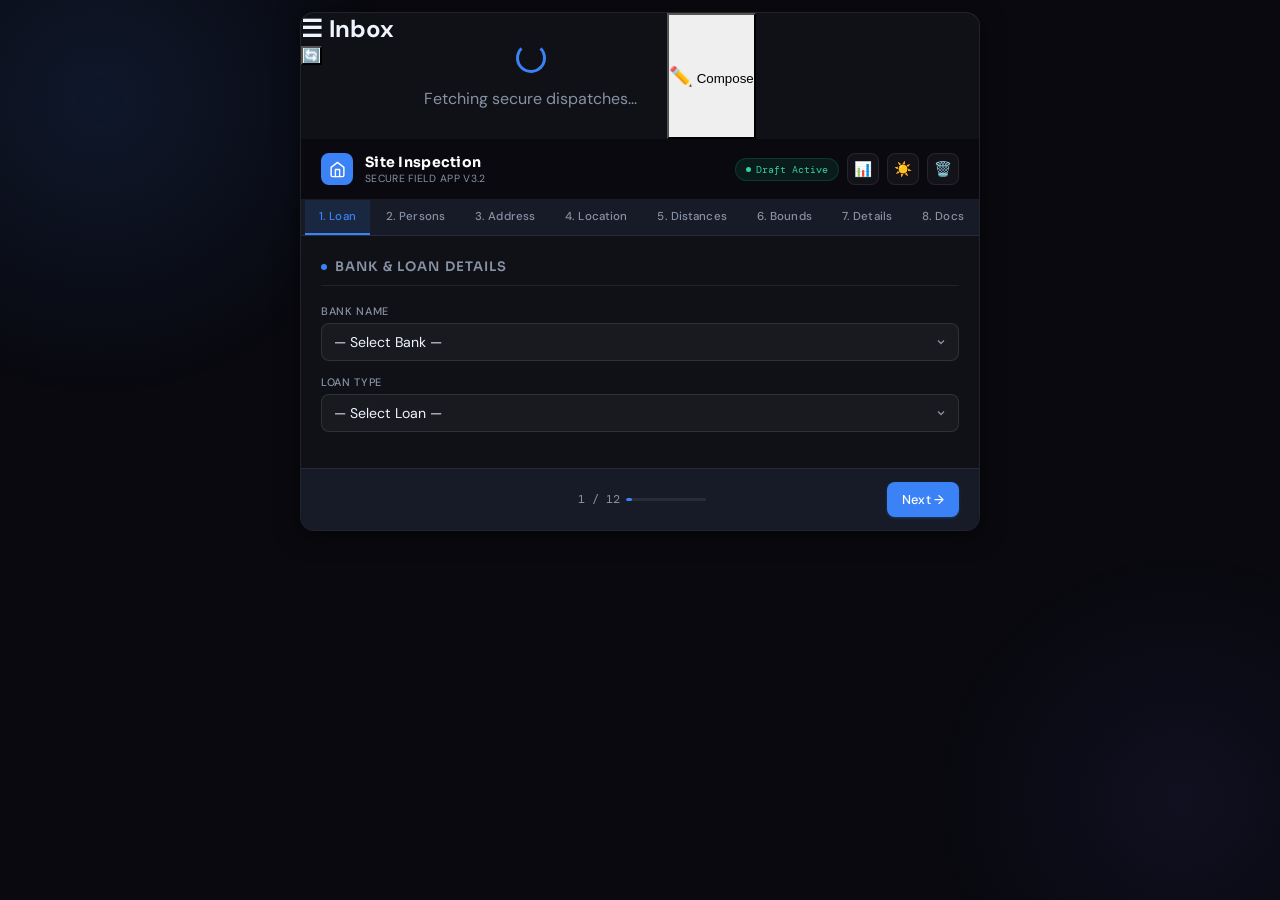
==== index.html @ 4401c741 "Merge pull request #3 from abi8887-pixel/abi8887-pixel-patch-3 Modify GPS input and enhance offline " ====
<!DOCTYPE html>
<html lang="en" data-theme="dark">

<head>
    <meta charset="UTF-8">
    <meta name="viewport" content="width=device-width, initial-scale=1.0">
    <title>SIF · Site Inspection Field App</title>
    <link
        href="https://fonts.googleapis.com/css2?family=DM+Sans:ital,opsz,wght@0,9..40,300;0,9..40,400;0,9..40,500;0,9..40,600;1,9..40,400&family=DM+Mono:wght@400;500&family=Sora:wght@600;700&display=swap"
        rel="stylesheet">
    <link rel="stylesheet" href="https://unpkg.com/leaflet@1.9.4/dist/leaflet.css" />
    <style>
        :root {
            --primary: #3b82f6;
            --primary-glow: rgba(59, 130, 246, 0.18);
            --success: #10b981;
            --danger: #ef4444;
            --warn: #f59e0b;
            --radius: 14px;
            --radius-sm: 8px;
            --transition: 0.22s cubic-bezier(.4, 0, .2, 1);
        }

        [data-theme="dark"] {
            --bg: #09090f;
            --surface: #0f1117;
            --surface-2: #161b27;
            --surface-3: rgba(255, 255, 255, 0.04);
            --border: rgba(255, 255, 255, 0.08);
            --border-focus: rgba(59, 130, 246, 0.6);
            --text: #f0f4ff;
            --text-2: #8892a4;
            --text-3: #4a5568;
            --card-shadow: 0 4px 24px rgba(0, 0, 0, 0.5);
            --nav-active-bg: rgba(59, 130, 246, 0.12);
            --input-bg: rgba(255, 255, 255, 0.04);
            --input-border: rgba(255, 255, 255, 0.1);
            --glow-1: rgba(59, 130, 246, 0.12);
            --glow-2: rgba(99, 102, 241, 0.08);
            --logo-color: #fff;
            --header-bg: rgba(9, 9, 15, 0.9);
        }

        [data-theme="light"] {
            --bg: #f5f6fa;
            --surface: #ffffff;
            --surface-2: #f0f2f8;
            --surface-3: rgba(0, 0, 0, 0.025);
            --border: rgba(0, 0, 0, 0.08);
            --border-focus: rgba(59, 130, 246, 0.5);
            --text: #111827;
            --text-2: #6b7280;
            --text-3: #9ca3af;
            --card-shadow: 0 4px 24px rgba(0, 0, 0, 0.08);
            --nav-active-bg: rgba(59, 130, 246, 0.08);
            --input-bg: #ffffff;
            --input-border: rgba(0, 0, 0, 0.12);
            --glow-1: rgba(59, 130, 246, 0.06);
            --glow-2: rgba(99, 102, 241, 0.04);
            --logo-color: #111827;
            --header-bg: rgba(245, 246, 250, 0.9);
        }

        *,
        *::before,
        *::after {
            box-sizing: border-box;
            margin: 0;
            padding: 0;
        }

        /* ── COMPATIBILITY FIX: Force standard appearance globally for buttons/inputs ── */
        input,
        select,
        textarea,
        button,
        .btn {
            appearance: none !important;
            -webkit-appearance: none !important;
            -moz-appearance: none !important;
            background-clip: padding-box;
        }

        body {
            font-family: 'DM Sans', sans-serif;
            background: var(--bg);
            color: var(--text);
            min-height: 100vh;
            padding: 12px 16px 32px;
            overflow-x: hidden;
            transition: background var(--transition), color var(--transition);
            -webkit-font-smoothing: antialiased;
        }

        /* Background ambiance */
        body::before,
        body::after {
            content: '';
            position: fixed;
            border-radius: 50%;
            pointer-events: none;
            z-index: 0;
            transition: var(--transition);
        }

        body::before {
            width: 600px;
            height: 600px;
            background: radial-gradient(circle, var(--glow-1), transparent 70%);
            top: -200px;
            left: -200px;
        }

        body::after {
            width: 500px;
            height: 500px;
            background: radial-gradient(circle, var(--glow-2), transparent 70%);
            bottom: -150px;
            right: -150px;
        }

        .wrapper {
            max-width: 680px;
            margin: 0 auto;
            position: relative;
            z-index: 1;
        }

        /* ── CARD ─────────────────────────────────────────────────────────────── */
        .card {
            background: var(--surface);
            border: 1px solid var(--border);
            border-radius: var(--radius);
            box-shadow: var(--card-shadow);
            overflow: hidden;
        }

        /* ── HEADER ───────────────────────────────────────────────────────────── */
        header {
            padding: 14px 20px;
            display: flex;
            justify-content: space-between;
            align-items: center;
            border-bottom: 1px solid var(--border);
            background: var(--header-bg);
            backdrop-filter: blur(20px);
            position: sticky;
            top: 0;
            z-index: 50;
        }

        .header-left {
            display: flex;
            align-items: center;
            gap: 12px;
        }

        .logo-mark {
            width: 32px;
            height: 32px;
            background: var(--primary);
            border-radius: 8px;
            display: flex;
            align-items: center;
            justify-content: center;
            flex-shrink: 0;
        }

        .logo-mark svg {
            width: 17px;
            height: 17px;
            fill: none;
            stroke: #fff;
            stroke-width: 2;
            stroke-linecap: round;
            stroke-linejoin: round;
        }

        .app-title {
            font-family: 'Sora', sans-serif;
            font-size: 0.88rem;
            font-weight: 700;
            letter-spacing: 0.02em;
            color: var(--logo-color);
        }

        .app-subtitle {
            font-size: 0.65rem;
            color: var(--text-2);
            font-weight: 400;
            margin-top: 1px;
            letter-spacing: 0.03em;
            text-transform: uppercase;
        }

        .header-right {
            display: flex;
            align-items: center;
            gap: 8px;
        }

        .icon-btn {
            background: var(--surface-3);
            border: 1px solid var(--border);
            color: var(--text-2);
            width: 32px;
            height: 32px;
            border-radius: 8px;
            display: flex;
            align-items: center;
            justify-content: center;
            cursor: pointer;
            transition: var(--transition);
            font-size: 0.9rem;
            padding: 0;
            flex-shrink: 0;
        }

        .icon-btn:hover {
            background: var(--surface-2);
            color: var(--text);
            border-color: var(--border-focus);
        }

        .icon-btn.danger:hover {
            background: rgba(239, 68, 68, 0.12);
            color: var(--danger);
            border-color: rgba(239, 68, 68, 0.3);
        }

        .status-chip {
            font-family: 'DM Mono', monospace;
            font-size: 0.65rem;
            background: rgba(16, 185, 129, 0.1);
            color: #34d399;
            border: 1px solid rgba(16, 185, 129, 0.2);
            padding: 4px 10px;
            border-radius: 20px;
            cursor: pointer;
            white-space: nowrap;
            display: flex;
            align-items: center;
            gap: 5px;
            transition: var(--transition);
        }

        .status-chip::before {
            content: '';
            width: 5px;
            height: 5px;
            background: #34d399;
            border-radius: 50%;
            animation: pulse 2s infinite;
        }

        @keyframes pulse {

            0%,
            100% {
                opacity: 1;
            }

            50% {
                opacity: 0.4;
            }
        }

        /* ── STEP NAV ─────────────────────────────────────────────────────────── */
        .steps-nav {
            display: flex;
            overflow-x: auto;
            scrollbar-width: none;
            padding: 0 4px;
            background: var(--surface-2);
            border-bottom: 1px solid var(--border);
            gap: 2px;
        }

        .steps-nav::-webkit-scrollbar {
            display: none;
        }

        .step-btn {
            flex: none;
            padding: 9px 14px;
            font-size: 0.72rem;
            font-family: 'DM Sans', sans-serif;
            font-weight: 500;
            background: none;
            border: none;
            border-bottom: 2px solid transparent;
            color: var(--text-2);
            cursor: pointer;
            transition: var(--transition);
            white-space: nowrap;
            letter-spacing: 0.01em;
            position: relative;
        }

        .step-btn:hover {
            color: var(--text);
            background: var(--surface-3);
        }

        .step-btn.active {
            color: var(--primary);
            border-bottom-color: var(--primary);
            background: var(--nav-active-bg);
        }

        .step-btn.done {
            color: var(--success);
        }

        .step-btn.done::after {
            content: '✓';
            font-size: 0.6rem;
            margin-left: 4px;
            opacity: 0.7;
        }

        /* ── FORM BODY ────────────────────────────────────────────────────────── */
        .form-body {
            padding: 22px 20px;
        }

        .section {
            display: none;
            animation: slideIn 0.25s ease;
        }

        .section.active {
            display: block;
        }

        @keyframes slideIn {
            from {
                opacity: 0;
                transform: translateY(6px);
            }

            to {
                opacity: 1;
                transform: translateY(0);
            }
        }

        /* ── SECTION HEADING ──────────────────────────────────────────────────── */
        .section-head {
            display: flex;
            justify-content: space-between;
            align-items: center;
            margin-bottom: 18px;
            padding-bottom: 10px;
            border-bottom: 1px solid var(--border);
        }

        .section-head h2 {
            font-family: 'Sora', sans-serif;
            font-size: 0.82rem;
            font-weight: 600;
            color: var(--text-2);
            text-transform: uppercase;
            letter-spacing: 0.08em;
        }

        .section-head h2 span {
            display: inline-block;
            width: 6px;
            height: 6px;
            background: var(--primary);
            border-radius: 50%;
            margin-right: 8px;
            vertical-align: middle;
            position: relative;
            top: -1px;
        }

        /* ── FIELDS ───────────────────────────────────────────────────────────── */
        .field {
            margin-bottom: 14px;
            position: relative;
        }

        .field label {
            display: flex;
            justify-content: space-between;
            align-items: center;
            font-size: 0.68rem;
            font-weight: 500;
            color: var(--text-2);
            margin-bottom: 5px;
            text-transform: uppercase;
            letter-spacing: 0.06em;
        }

        .field input,
        .field select,
        .field textarea {
            width: 100%;
            padding: 9px 12px;
            border: 1px solid var(--input-border);
            border-radius: var(--radius-sm);
            font-size: 0.88rem;
            font-family: 'DM Sans', sans-serif;
            color: var(--text);
            color-scheme: dark light;
            background: var(--input-bg);
            transition: var(--transition);
        }

        .field input::placeholder,
        .field textarea::placeholder {
            color: var(--text-3);
        }

        .field input:focus,
        .field select:focus,
        .field textarea:focus {
            outline: none;
            border-color: var(--primary);
            box-shadow: 0 0 0 3px var(--primary-glow);
            background: var(--input-bg);
        }

        .field select {
            background-image: url("data:image/svg+xml,%3Csvg xmlns='http://www.w3.org/2000/svg' width='12' height='12' viewBox='0 0 24 24' fill='none' stroke='%238892a4' stroke-width='2.5'%3E%3Cpath d='M6 9l6 6 6-6'/%3E%3C/svg%3E");
            background-repeat: no-repeat;
            background-position: right 11px center;
            padding-right: 32px;
            cursor: pointer;
        }

        .field select option {
            background: var(--surface);
            color: var(--text);
        }

        .field textarea {
            min-height: 85px;
            resize: vertical;
            line-height: 1.5;
        }

        .grid-2 {
            display: grid;
            grid-template-columns: 1fr 1fr;
            gap: 12px;
        }

        .flex-input {
            display: flex;
            gap: 8px;
        }

        /* ── BUTTONS ──────────────────────────────────────────────────────────── */
        .btn {
            display: inline-flex;
            align-items: center;
            justify-content: center;
            gap: 6px;
            padding: 9px 15px;
            font-size: 0.8rem;
            font-family: 'DM Sans', sans-serif;
            font-weight: 500;
            border: none;
            border-radius: var(--radius-sm);
            cursor: pointer;
            transition: var(--transition);
            letter-spacing: 0.01em;
            white-space: nowrap;
        }

        .btn:disabled {
            opacity: 0.5;
            cursor: not-allowed;
        }

        .btn-primary {
            background: var(--primary);
            color: #fff;
            box-shadow: 0 1px 3px rgba(59, 130, 246, 0.3);
        }

        .btn-primary:hover:not(:disabled) {
            background: #2563eb;
            transform: translateY(-1px);
            box-shadow: 0 4px 12px rgba(59, 130, 246, 0.35);
        }

        .btn-secondary {
            background: var(--surface-3);
            color: var(--text-2);
            border: 1px solid var(--border);
        }

        .btn-secondary:hover:not(:disabled) {
            background: var(--surface-2);
            color: var(--text);
        }

        .btn-warn {
            background: rgba(245, 158, 11, 0.12);
            color: #d97706;
            border: 1px solid rgba(245, 158, 11, 0.25);
        }

        .btn-warn:hover:not(:disabled) {
            background: rgba(245, 158, 11, 0.2);
        }

        .btn-mic {
            background: rgba(16, 185, 129, 0.1);
            color: #10b981;
            border: 1px solid rgba(16, 185, 129, 0.25);
            padding: 3px 9px;
            border-radius: 5px;
            font-size: 0.75rem;
            cursor: pointer;
            transition: var(--transition);
            font-family: 'DM Sans', sans-serif;
            font-weight: 500;
        }

        .btn-mic:hover {
            background: rgba(16, 185, 129, 0.18);
        }

        .btn-sm {
            padding: 5px 10px;
            font-size: 0.73rem;
        }

        /* ── AUTOCOMPLETE ─────────────────────────────────────────────────────── */
        .ac-wrap {
            position: relative;
        }

        .ac-dd {
            position: absolute;
            top: calc(100% + 3px);
            left: 0;
            right: 0;
            z-index: 100;
            display: none;
            background: var(--surface);
            border: 1px solid var(--primary);
            border-radius: var(--radius-sm);
            max-height: 200px;
            overflow-y: auto;
            box-shadow: 0 8px 24px rgba(0, 0, 0, 0.3);
        }

        .ac-dd.open {
            display: block;
        }

        .ac-item {
            padding: 9px 12px;
            font-size: 0.84rem;
            cursor: pointer;
            border-bottom: 1px solid var(--border);
            color: var(--text);
            transition: var(--transition);
        }

        .ac-item:last-child {
            border-bottom: none;
        }

        .ac-item:hover {
            background: var(--nav-active-bg);
            color: var(--primary);
        }

        /* ── BOUNDARY TABLE ───────────────────────────────────────────────────── */
        .dir-table {
            width: 100%;
            border-collapse: collapse;
            margin-bottom: 16px;
            border-radius: var(--radius-sm);
            overflow: hidden;
            border: 1px solid var(--border);
        }

        .dir-table th {
            background: var(--surface-2);
            color: var(--text-2);
            font-size: 0.65rem;
            padding: 7px 10px;
            text-align: left;
            text-transform: uppercase;
            letter-spacing: 0.06em;
            font-weight: 600;
            border-bottom: 1px solid var(--border);
        }

        .dir-table td {
            border-bottom: 1px solid var(--border);
        }

        .dir-table tr:last-child td {
            border-bottom: none;
        }

        .dir-table td:first-child {
            width: 44px;
            text-align: center;
            font-family: 'DM Mono', monospace;
            font-size: 0.75rem;
            font-weight: 500;
            color: var(--primary);
            background: var(--surface-2);
            border-right: 1px solid var(--border);
            padding: 8px 4px;
        }

        .dir-table input {
            width: 100%;
            border: none;
            background: transparent;
            color: var(--text);
            padding: 9px 12px;
            font-family: 'DM Sans', sans-serif;
            font-size: 0.87rem;
        }

        .dir-table input:focus {
            outline: none;
            background: var(--primary-glow);
        }

        /* ── REPORT OUTPUT ────────────────────────────────────────────────────── */
        .report-box {
            font-family: 'DM Mono', monospace;
            font-size: 0.73rem;
            min-height: 400px;
            background: var(--surface-2);
            border: 1px solid var(--border);
            border-radius: var(--radius-sm);
            padding: 14px;
            color: var(--text);
            resize: vertical;
            line-height: 1.7;
            width: 100%;
        }

        /* ── STATUS BOX ───────────────────────────────────────────────────────── */
        .status-box {
            background: var(--surface-2);
            border: 1px solid var(--border);
            border-radius: var(--radius-sm);
            padding: 14px;
            font-size: 0.82rem;
            margin-top: 14px;
            display: none;
            line-height: 1.6;
        }

        /* ── INFO BLOCK ───────────────────────────────────────────────────────── */
        .info-block {
            background: var(--surface-2);
            border: 1px solid var(--border);
            border-radius: var(--radius-sm);
            padding: 12px 16px;
            margin-bottom: 16px;
            font-size: 0.82rem;
            line-height: 1.5;
        }

        .file-no-display {
            background: var(--surface-2);
            border: 1px solid var(--primary);
            border-left-width: 3px;
            border-radius: var(--radius-sm);
            padding: 12px 16px;
            margin-bottom: 18px;
        }

        .file-no-display .label {
            font-size: 0.62rem;
            text-transform: uppercase;
            letter-spacing: 0.08em;
            color: var(--text-2);
            margin-bottom: 4px;
        }

        .file-no-display .value {
            font-family: 'DM Mono', monospace;
            font-size: 1.05rem;
            font-weight: 500;
            color: var(--primary);
        }

        /* ── OFFLINE QUEUE ────────────────────────────────────────────────────── */
        .offline-queue {
            margin-top: 18px;
            padding: 14px 16px;
            background: rgba(245, 158, 11, 0.06);
            border: 1px solid rgba(245, 158, 11, 0.25);
            border-radius: var(--radius-sm);
        }

        /* ── ROUTE HINT ───────────────────────────────────────────────────────── */
        .route-hint {
            font-size: 0.63rem;
            color: var(--text-2);
            margin-top: 4px;
        }

        /* ── FOOTER NAV ───────────────────────────────────────────────────────── */
        .step-footer {
            display: flex;
            justify-content: space-between;
            align-items: center;
            padding: 12px 20px;
            border-top: 1px solid var(--border);
            background: var(--surface-2);
        }

        .step-counter {
            font-size: 0.72rem;
            color: var(--text-2);
            font-family: 'DM Mono', monospace;
            display: flex;
            align-items: center;
            gap: 6px;
        }

        .step-counter .bar {
            width: 80px;
            height: 3px;
            background: var(--border);
            border-radius: 2px;
            overflow: hidden;
        }

        .step-counter .bar-fill {
            height: 100%;
            background: var(--primary);
            border-radius: 2px;
            transition: width 0.3s ease;
        }

        /* ── TOAST ────────────────────────────────────────────────────────────── */
        .toast {
            position: fixed;
            bottom: 20px;
            right: 20px;
            background: var(--surface);
            border: 1px solid var(--border);
            color: var(--text);
            padding: 10px 16px;
            border-radius: 10px;
            font-size: 0.8rem;
            opacity: 0;
            transform: translateY(8px);
            transition: 0.28s cubic-bezier(.4, 0, .2, 1);
            z-index: 9999;
            box-shadow: 0 8px 24px rgba(0, 0, 0, 0.25);
            max-width: 280px;
            pointer-events: none;
            display: flex;
            align-items: center;
            gap: 8px;
        }

        .toast.show {
            opacity: 1;
            transform: translateY(0);
        }

        /* ── SPINNER ──────────────────────────────────────────────────────────── */
        .spinner {
            display: inline-block;
            width: 11px;
            height: 11px;
            border: 2px solid rgba(255, 255, 255, 0.3);
            border-top-color: #fff;
            border-radius: 50%;
            animation: spin 0.65s linear infinite;
        }

        @keyframes spin {
            to {
                transform: rotate(360deg);
            }
        }

        /* ── MAP ──────────────────────────────────────────────────────────────── */
        #mapPreview {
            height: 200px;
            border-radius: var(--radius-sm);
            margin-top: 10px;
            border: 1px solid var(--border);
            overflow: hidden;
            background: var(--surface-2);
        }

        /* ── DIVIDER ──────────────────────────────────────────────────────────── */
        .divider {
            border: none;
            border-top: 1px solid var(--border);
            margin: 18px 0;
        }

        /* ── REPORT ACTIONS ───────────────────────────────────────────────────── */
        .report-actions {
            display: flex;
            gap: 8px;
            margin-bottom: 12px;
            flex-wrap: wrap;
        }

        /* Leaflet override for dark */
        [data-theme="dark"] .leaflet-tile {
            filter: brightness(0.85) contrast(1.05);
        }

        /* ── PHOTO GALLERY GRID ──────────────────────────────────────────────────── */
        .photo-grid {
            display: grid;
            grid-template-columns: 1fr 1fr;
            gap: 10px;
            margin-top: 10px;
        }

        .photo-tile {
            position: relative;
            border-radius: var(--radius-sm);
            border: 1px solid var(--border);
            overflow: hidden;
            background: var(--surface-2);
            display: flex;
            flex-direction: column;
            cursor: pointer;
            transition: var(--transition);
        }

        .photo-tile:hover {
            border-color: var(--primary);
            box-shadow: 0 2px 12px rgba(59, 130, 246, 0.2);
        }

        .photo-tile .thumb {
            width: 100%;
            height: 120px;
            object-fit: cover;
            display: block;
        }

        .photo-tile .tile-footer {
            padding: 6px 8px;
            display: flex;
            align-items: center;
            justify-content: space-between;
            background: var(--surface);
            border-top: 1px solid var(--border);
            gap: 4px;
        }

        .photo-tile .tile-label {
            font-size: 0.6rem;
            color: var(--primary);
            font-weight: 700;
            text-transform: uppercase;
            overflow: hidden;
            text-overflow: ellipsis;
            white-space: nowrap;
            flex: 1;
        }

        .photo-tile .tile-btns {
            display: flex;
            gap: 3px;
            flex-shrink: 0;
        }

        .tile-btn {
            background: var(--surface-3);
            border: 1px solid var(--border);
            border-radius: 5px;
            color: var(--text-2);
            font-size: 0.65rem;
            padding: 3px 6px;
            cursor: pointer;
            transition: var(--transition);
            white-space: nowrap;
        }

        .tile-btn:hover {
            background: var(--surface-2);
            color: var(--text);
        }

        .tile-btn.danger:hover {
            background: rgba(239, 68, 68, 0.12);
            color: var(--danger);
            border-color: rgba(239, 68, 68, 0.3);
        }

        /* verified stamp overlay on thumb */
        .photo-tile .verify-stamp {
            position: absolute;
            top: 6px;
            left: 6px;
            background: rgba(16, 185, 129, 0.85);
            color: #fff;
            font-size: 0.55rem;
            font-weight: 700;
            padding: 2px 6px;
            border-radius: 4px;
            letter-spacing: 0.04em;
            text-transform: uppercase;
            pointer-events: none;
        }

        .photo-tile .no-gps-stamp {
            background: rgba(239, 68, 68, 0.85);
        }

        /* ── LIGHTBOX ────────────────────────────────────────────────────────────── */
        #photoLightbox {
            position: fixed;
            inset: 0;
            z-index: 500;
            background: rgba(0, 0, 0, 0.92);
            display: flex;
            flex-direction: column;
            align-items: center;
            justify-content: flex-start;
            opacity: 0;
            pointer-events: none;
            transition: opacity 0.22s ease;
            padding: 0;
        }

        #photoLightbox.open {
            opacity: 1;
            pointer-events: all;
        }

        .lb-topbar {
            width: 100%;
            display: flex;
            justify-content: space-between;
            align-items: center;
            padding: 12px 16px;
            background: rgba(0, 0, 0, 0.6);
            flex-shrink: 0;
        }

        .lb-label {
            font-family: 'Sora', sans-serif;
            font-size: 0.85rem;
            font-weight: 600;
            color: #fff;
        }

        .lb-counter {
            font-family: 'DM Mono', monospace;
            font-size: 0.7rem;
            color: rgba(255, 255, 255, 0.5);
        }

        .lb-img-wrap {
            flex: 1;
            width: 100%;
            display: flex;
            align-items: center;
            justify-content: center;
            overflow: hidden;
            position: relative;
        }

        #lbImage {
            max-width: 100%;
            max-height: 100%;
            object-fit: contain;
            display: block;
            user-select: none;
        }

        /* nav arrows */
        .lb-arrow {
            position: absolute;
            top: 50%;
            transform: translateY(-50%);
            background: rgba(255, 255, 255, 0.1);
            border: 1px solid rgba(255, 255, 255, 0.15);
            color: #fff;
            width: 38px;
            height: 38px;
            border-radius: 50%;
            display: flex;
            align-items: center;
            justify-content: center;
            cursor: pointer;
            font-size: 1rem;
            transition: var(--transition);
            z-index: 10;
        }

        .lb-arrow:hover {
            background: rgba(255, 255, 255, 0.2);
        }

        .lb-arrow.left {
            left: 10px;
        }

        .lb-arrow.right {
            right: 10px;
        }

        /* verification info panel */
        .lb-verify-panel {
            width: 100%;
            background: rgba(0, 0, 0, 0.75);
            border-top: 1px solid rgba(255, 255, 255, 0.1);
            padding: 10px 16px;
            flex-shrink: 0;
        }

        .lb-verify-row {
            display: flex;
            align-items: center;
            gap: 8px;
            margin-bottom: 5px;
        }

        .lb-verify-row:last-child {
            margin-bottom: 0;
        }

        .lb-verify-icon {
            font-size: 0.75rem;
            flex-shrink: 0;
            width: 16px;
            text-align: center;
        }

        .lb-verify-text {
            font-family: 'DM Mono', monospace;
            font-size: 0.68rem;
            color: rgba(255, 255, 255, 0.75);
            line-height: 1.4;
        }

        .lb-verify-ok {
            color: #34d399;
        }

        .lb-verify-fail {
            color: #f87171;
        }

        .lb-actions {
            width: 100%;
            display: flex;
            gap: 8px;
            padding: 10px 16px 14px;
            background: rgba(0, 0, 0, 0.6);
            flex-shrink: 0;
        }

        .lb-btn {
            flex: 1;
            padding: 9px 12px;
            border-radius: var(--radius-sm);
            font-size: 0.78rem;
            font-family: 'DM Sans', sans-serif;
            font-weight: 500;
            border: none;
            cursor: pointer;
            transition: var(--transition);
        }

        .lb-btn-retake {
            background: var(--primary);
            color: #fff;
        }

        .lb-btn-retake:hover {
            background: #2563eb;
        }

        .lb-btn-rename {
            background: rgba(255, 255, 255, 0.1);
            color: #fff;
            border: 1px solid rgba(255, 255, 255, 0.15);
        }

        .lb-btn-rename:hover {
            background: rgba(255, 255, 255, 0.18);
        }

        .lb-btn-delete {
            background: rgba(239, 68, 68, 0.15);
            color: #f87171;
            border: 1px solid rgba(239, 68, 68, 0.3);
        }

        .lb-btn-delete:hover {
            background: rgba(239, 68, 68, 0.25);
        }

        /* ── DASHBOARD OVERLAY ──────────────────────────────────────────────────── */
        #dashboardOverlay {
            position: fixed;
            inset: 0;
            z-index: 200;
            display: flex;
            flex-direction: column;
            background: var(--bg);
            transform: translateX(100%);
            transition: transform 0.32s cubic-bezier(.4, 0, .2, 1);
            overflow: hidden;
        }

        #dashboardOverlay.open {
            transform: translateX(0);
        }

        .dash-header {
            display: flex;
            justify-content: space-between;
            align-items: center;
            padding: 14px 18px;
            background: var(--header-bg);
            backdrop-filter: blur(20px);
            border-bottom: 1px solid var(--border);
            flex-shrink: 0;
        }

        .dash-header-left {
            display: flex;
            align-items: center;
            gap: 10px;
        }

        .dash-title {
            font-family: 'Sora', sans-serif;
            font-size: 0.92rem;
            font-weight: 700;
            color: var(--text);
        }

        .dash-subtitle {
            font-size: 0.63rem;
            color: var(--text-2);
            margin-top: 1px;
            text-transform: uppercase;
            letter-spacing: 0.05em;
        }

        .dash-stats {
            display: grid;
            grid-template-columns: repeat(3, 1fr);
            gap: 10px;
            padding: 14px 18px;
            background: var(--surface);
            border-bottom: 1px solid var(--border);
            flex-shrink: 0;
        }

        .stat-box {
            background: var(--surface-2);
            border: 1px solid var(--border);
            border-radius: 10px;
            padding: 10px 12px;
            text-align: center;
        }

        .stat-box .val {
            font-family: 'Sora', sans-serif;
            font-size: 1.4rem;
            font-weight: 700;
            color: var(--primary);
            line-height: 1;
        }

        .stat-box .lbl {
            font-size: 0.6rem;
            color: var(--text-2);
            text-transform: uppercase;
            letter-spacing: 0.06em;
            margin-top: 3px;
        }

        .dash-toolbar {
            display: flex;
            align-items: center;
            gap: 8px;
            padding: 10px 18px;
            border-bottom: 1px solid var(--border);
            background: var(--surface);
            flex-shrink: 0;
        }

        .dash-search {
            flex: 1;
            padding: 7px 12px;
            background: var(--input-bg);
            border: 1px solid var(--input-border);
            border-radius: var(--radius-sm);
            color: var(--text);
            font-family: 'DM Sans', sans-serif;
            font-size: 0.82rem;
        }

        .dash-search:focus {
            outline: none;
            border-color: var(--primary);
            box-shadow: 0 0 0 3px var(--primary-glow);
        }

        .dash-body {
            flex: 1;
            overflow-y: auto;
            padding: 14px 18px 24px;
            -webkit-overflow-scrolling: touch;
        }

        .dash-empty {
            text-align: center;
            padding: 60px 20px;
            color: var(--text-2);
        }

        .dash-empty .icon {
            font-size: 3rem;
            margin-bottom: 12px;
            opacity: 0.4;
        }

        .dash-empty p {
            font-size: 0.85rem;
            line-height: 1.6;
        }

        /* ── REPORT CARD ──────────────────────────────────────────────────────────── */
        .report-card {
            background: var(--surface);
            border: 1px solid var(--border);
            border-radius: var(--radius);
            margin-bottom: 12px;
            overflow: hidden;
            transition: var(--transition);
        }

        .report-card:hover {
            border-color: rgba(59, 130, 246, 0.3);
            box-shadow: 0 4px 16px rgba(0, 0, 0, 0.15);
        }

        .report-card.expiring-soon {
            border-color: rgba(245, 158, 11, 0.4);
        }

        .report-card.synced {
            border-color: rgba(16, 185, 129, 0.3);
        }

        .rc-header {
            display: flex;
            justify-content: space-between;
            align-items: flex-start;
            padding: 12px 14px 10px;
            cursor: pointer;
            user-select: none;
        }

        .rc-meta {
            flex: 1;
            min-width: 0;
        }

        .rc-fileno {
            font-family: 'DM Mono', monospace;
            font-size: 0.7rem;
            color: var(--primary);
            font-weight: 500;
            margin-bottom: 3px;
        }

        .rc-name {
            font-size: 0.9rem;
            font-weight: 600;
            color: var(--text);
            white-space: nowrap;
            overflow: hidden;
            text-overflow: ellipsis;
        }

        .rc-bank {
            font-size: 0.7rem;
            color: var(--text-2);
            margin-top: 2px;
        }

        .rc-badges {
            display: flex;
            flex-direction: column;
            align-items: flex-end;
            gap: 5px;
            flex-shrink: 0;
            margin-left: 10px;
        }

        .badge {
            font-size: 0.58rem;
            font-weight: 600;
            padding: 3px 8px;
            border-radius: 20px;
            white-space: nowrap;
            text-transform: uppercase;
            letter-spacing: 0.05em;
        }

        .badge-synced {
            background: rgba(16, 185, 129, 0.12);
            color: #34d399;
            border: 1px solid rgba(16, 185, 129, 0.25);
        }

        .badge-local {
            background: rgba(245, 158, 11, 0.12);
            color: #fbbf24;
            border: 1px solid rgba(245, 158, 11, 0.25);
        }

        .badge-expiring {
            background: rgba(239, 68, 68, 0.12);
            color: #f87171;
            border: 1px solid rgba(239, 68, 68, 0.25);
        }

        .badge-expire-ok {
            background: rgba(99, 102, 241, 0.1);
            color: #a5b4fc;
            border: 1px solid rgba(99, 102, 241, 0.2);
        }

        /* photo strip */
        .rc-photos {
            display: flex;
            gap: 6px;
            padding: 0 14px 12px;
            overflow-x: auto;
            scrollbar-width: none;
        }

        .rc-photos::-webkit-scrollbar {
            display: none;
        }

        .rc-photos img {
            width: 70px;
            height: 52px;
            object-fit: cover;
            border-radius: 6px;
            border: 1px solid var(--border);
            flex-shrink: 0;
        }

        .rc-photo-count {
            width: 70px;
            height: 52px;
            background: var(--surface-2);
            border: 1px solid var(--border);
            border-radius: 6px;
            display: flex;
            align-items: center;
            justify-content: center;
            font-size: 0.68rem;
            color: var(--text-2);
            flex-shrink: 0;
            cursor: default;
        }

        /* expiry bar */
        .rc-expiry-bar {
            padding: 0 14px 12px;
        }

        .expiry-track {
            height: 3px;
            background: var(--border);
            border-radius: 2px;
            overflow: hidden;
            margin-bottom: 4px;
        }

        .expiry-fill {
            height: 100%;
            border-radius: 2px;
            transition: width 1s linear;
        }

        .expiry-label {
            font-size: 0.62rem;
            color: var(--text-2);
            display: flex;
            justify-content: space-between;
        }

        /* expandable report text */
        .rc-body {
            border-top: 1px solid var(--border);
            display: none;
        }

        .rc-body.open {
            display: block;
        }

        .rc-report-text {
            font-family: 'DM Mono', monospace;
            font-size: 0.68rem;
            color: var(--text-2);
            white-space: pre-wrap;
            padding: 12px 14px;
            max-height: 220px;
            overflow-y: auto;
            background: var(--surface-2);
            line-height: 1.7;
        }

        .rc-actions {
            display: flex;
            gap: 8px;
            padding: 10px 14px;
            background: var(--surface);
            border-top: 1px solid var(--border);
            flex-wrap: wrap;
        }
    </style>
</head>

<body>

    <div class="wrapper">
        <div class="card">
<div id="inboxView" style="display: flex;">
        <div class="inbox-header">
            <h2><span style="font-size:1.5rem">☰</span> Inbox</h2>
            <button class="refresh-btn" onclick="fetchInbox()">🔄</button>
        </div>
        
        <div id="mailList">
            <div style="padding: 30px; text-align: center; color: var(--text-2);">
                <span class="spinner" style="border-color: var(--primary); border-top-color: transparent; border-width: 3px; width: 30px; height: 30px; display: inline-block;"></span>
                <p style="margin-top: 10px;">Fetching secure dispatches...</p>
            </div>
        </div>

        <button class="fab-compose" onclick="startNewBlankReport()">
            <span style="font-size: 1.2rem;">✏️</span> Compose
        </button>
    </div>
            <header>
                <div class="header-left">
                    <div class="logo-mark">
                        <svg viewBox="0 0 24 24">
                            <path d="M3 9l9-7 9 7v11a2 2 0 01-2 2H5a2 2 0 01-2-2z" />
                            <polyline points="9 22 9 12 15 12 15 22" />
                        </svg>
                    </div>
                    <div>
                        <div class="app-title">Site Inspection</div>
                        <div class="app-subtitle">Secure Field App v3.2</div>
                    </div>
                </div>
                <div class="header-right">
                    <span class="status-chip" id="headerDate" onclick="toast('Draft is auto-saving 💾')">Draft
                        Active</span>
                    <button id="dashBtn" class="icon-btn" onclick="openDashboard()" title="View History">📊</button>
                    <button id="themeToggleBtn" class="icon-btn" onclick="toggleTheme()"
                        title="Toggle Theme">☀️</button>
                    <button class="icon-btn danger" onclick="resetApp()" title="Reset Form">🗑️</button>
                </div>
            </header>

            <nav class="steps-nav" id="stepsNav"></nav>

            <div class="form-body">

                <div class="section active" id="s0">
                    <div class="section-head">
                        <h2><span></span>Bank &amp; Loan Details</h2>
                    </div>
                    <div class="field">
                        <label>Bank Name</label>
                        <select id="bankName"
                            onchange="G('otherBankDiv').style.display=this.value==='Other'?'block':'none'">
                            <option value="">— Select Bank —</option>
                            <option>ICICI Bank</option>
                            <option>Axis Bank</option>
                            <option>South Indian Bank</option>
                            <option>Yes Bank</option>
                            <option>DCB Bank</option>
                            <option>Kotak Mahindra Bank</option>
                            <option>Karur Vysya Bank</option>
                            <option>ESAF Small Finance Bank</option>
                            <option>Ujjivan Small Finance Bank</option>
                            <option>HDFC Credila</option>
                            <option>Cholamandalam Finance</option>
                            <option>Muthoot Homefin</option>
                            <option>Manappuram Homefin</option>
                            <option>Mahindra Homefinance</option>
                            <option>Sundaram Homefin</option>
                            <option>Aadhaar Housing Finance</option>
                            <option>Aditya Birla Capital</option>
                            <option>Encore ARC</option>
                            <option>Other</option>
                        </select>
                    </div>
                    <div class="field" id="otherBankDiv" style="display:none;"><input type="text" id="otherBank"
                            placeholder="Specify Bank Name"></div>
                    <div class="field">
                        <label>Loan Type</label>
                        <select id="loanType">
                            <option value="">— Select Loan —</option>
                            <option>H L</option>
                            <option>Loan Against Property</option>
                            <option>Revaluation</option>
                            <option>Under Construction</option>
                            <option>Under Possession</option>
                            <option>Education Loan</option>
                            <option>HL TopUp</option>
                            <option>Part Disbursement</option>
                            <option>Other</option>
                        </select>
                    </div>
                </div>

                <div class="section" id="s1">
                    <div class="section-head">
                        <h2><span></span>People Involved</h2>
                    </div>
                    <div class="field"><label>Applicant Name</label><input type="text" id="applicantName"></div>
                    <div class="field"><label>Owner Name</label><input type="text" id="ownerName"></div>
                    <div class="grid-2">
                        <div class="field">
                            <label>Occupied By</label>
                            <select id="occupiedBy">
                                <option>Owner</option>
                                <option>Tenant</option>
                                <option>Vacant</option>
                                <option>Under Construction</option>
                                <option>Under Possession</option>
                                <option>Other</option>
                            </select>
                        </div>
                        <div class="field"><label>Phone Number</label><input type="tel" id="phoneNumber" maxlength="13"
                                pattern="[0-9*+\-]*" inputmode="tel" placeholder="+91 or 10 digits"
                                oninput="this.value = this.value.replace(/[^0-9*+\-]/g, ''); this.maxLength = this.value.startsWith('+') ? 13 : 10;">
                        </div>
                    </div>
                    <div class="field"><label>Site Shown By</label><input type="text" id="siteShownBy"
                            placeholder="Name & Relation"></div>
                </div>

                <div class="section" id="s2">
                    <div class="section-head">
                        <h2><span></span>Property Address</h2>
                    </div>
                    <div class="field"><label>Property Address</label><textarea id="address" rows="2"
                            placeholder="House/Flat/Shop/Survey No."></textarea></div>
                    <div class="field" style="z-index: 10;">
                        <label>Post Office &amp; PIN</label>
                        <div class="ac-wrap">
                            <input type="text" id="postoffice" placeholder="Type PIN or name…" autocomplete="off"
                                oninput="searchPO(this.value)">
                            <div class="ac-dd" id="acPostoffice"></div>
                        </div>
                    </div>
                    <div class="grid-2">
                        <div class="field"><label>Locality</label><input type="text" id="locality"></div>
                        <div class="field"><label>Door No.</label><input type="text" id="doorNo"></div>
                    </div>
                    <div class="field"><label>Ward</label><input type="text" id="ward"></div>
                </div>

                <div class="section" id="s3">
                    <div class="section-head">
                        <h2><span></span>Local Body &amp; Location</h2>
                    </div>
                    <div class="grid-2">
                        <div class="field">
                            <label>Taluk</label>
                            <select id="taluk"
                                onchange="G('villageInput').value=''; G('panchayatInput').value=''; G('municipalityInput').value='';">
                                <option value="">— Select —</option>
                                <option>Changanassery</option>
                                <option>Kanjirappally</option>
                                <option>Kottayam</option>
                                <option>Meenachil</option>
                                <option>Vaikom</option>
                            </select>
                        </div>
                        <div class="field" style="z-index:9;"><label>Village</label>
                            <div class="ac-wrap"><input type="text" id="villageInput" autocomplete="off"
                                    oninput="acShow('village', this.value)">
                                <div class="ac-dd" id="acVillage"></div>
                            </div>
                        </div>
                    </div>
                    <div class="grid-2">
                        <div class="field" style="z-index:8;"><label>Panchayat <span id="panchayatHint"
                                    style="font-size:0.58rem; color:var(--text-3); font-weight:400; text-transform:none;"></span></label>
                            <div class="ac-wrap"><input type="text" id="panchayatInput" autocomplete="off"
                                    oninput="acShow('panchayat', this.value); toggleLocalBody('panchayat')">
                                <div class="ac-dd" id="acPanchayat"></div>
                            </div>
                        </div>
                        <div class="field" style="z-index:7;"><label>Municipality <span id="municipalityHint"
                                    style="font-size:0.58rem; color:var(--text-3); font-weight:400; text-transform:none;"></span></label>
                            <div class="ac-wrap"><input type="text" id="municipalityInput" autocomplete="off"
                                    oninput="acShow('municipality', this.value); toggleLocalBody('municipality')">
                                <div class="ac-dd" id="acMunicipality"></div>
                            </div>
                        </div>
                    </div>
                    <div class="field">
                        <label>GPS Coordinates <button class="btn btn-secondary btn-sm" onclick="getShortAddr()">📍 Auto
                                GPS</button></label>
                       <input type="text" id="locationCoords" placeholder="Auto-filled by GPS" readonly style="background: var(--surface-3); cursor: not-allowed;">
                        <div id="mapPreview"></div>
                    </div>
                    <div class="grid-2">
                        <div class="field"><label>Land Usage</label><select id="landUsage">
                                <option>Residential</option>
                                <option>Agricultural</option>
                                <option>Commercial</option>
                                <option>Mixed</option>
                            </select></div>
                        <div class="field"><label>Road Condition</label><select id="roadCondition">
                                <option>Good</option>
                                <option>Average</option>
                                <option>Poor</option>
                                <option>Under Construction</option>
                            </select></div>
                    </div>
                    <div class="grid-2">
                        <div class="field"><label>Access to Site</label><input type="text" id="siteAccess"
                                placeholder="e.g. Tar road"></div>
                        <div class="field"><label>Distance to PWD Rd.</label><input type="text" id="distPwd"></div>
                    </div>
                </div>

                <div class="section" id="s4">
                    <div class="section-head">
                        <h2><span></span>Nearby Distances</h2>
                        <button class="btn btn-primary btn-sm" onclick="autoCalcDistances()" id="btnCalcDist">📡
                            Auto-Fill</button>
                    </div>
                    <div class="grid-2">
                        <div class="field"><label>Nearest Landmark</label><input type="text" id="nearLandmark"></div>
                        <div class="field"><label>Nearest Branch</label><input type="text" id="nearBranch"></div>
                    </div>
                    <div class="grid-2">
                        <div class="field"><label>Dist. from Office</label><input type="text" id="distOffice"
                                placeholder="Auto-calculated (km)"></div>
                        <div class="field"><label>Nearest Town</label><input type="text" id="nearTown"></div>
                    </div>
                    <div class="grid-2">
                        <div class="field"><label>Nearest Police Stn.</label><input type="text" id="nearPolice"></div>
                        <div class="field"><label>Nearest Hospital</label><input type="text" id="nearHospital"></div>
                    </div>
                    <div class="grid-2">
                        <div class="field"><label>Nearest Railway Stn.</label><input type="text" id="nearRailway"></div>
                        <div class="field"><label>Nearest Bus Stop</label><input type="text" id="nearBus"></div>
                    </div>
                </div>

                <div class="section" id="s5">
                    <div class="section-head">
                        <h2><span></span>Boundaries</h2>
                    </div>

                    <div style="display:flex; justify-content:space-between; align-items:center; margin-bottom:10px;">
                        <p
                            style="font-size:0.72rem; color:var(--text-2); text-transform:uppercase; letter-spacing:0.06em;">
                            As per Land Sketch (LS)</p>
                    </div>
                    <table class="dir-table" id="lsBoundariesContainer"></table>

                    <div style="display:flex; justify-content:space-between; align-items:center; margin-bottom:10px;">
                        <p
                            style="font-size:0.72rem; color:var(--text-2); text-transform:uppercase; letter-spacing:0.06em;">
                            As per Actual Site</p>
                        <button class="btn btn-secondary btn-sm" onclick="copyBounds('ls','act')"
                            title="Copy LS boundaries here">⬆ Same as LS</button>
                    </div>
                    <table class="dir-table" id="actBoundariesContainer"></table>

                    <div style="display:flex; justify-content:space-between; align-items:center; margin-bottom:10px;">
                        <p
                            style="font-size:0.72rem; color:var(--text-2); text-transform:uppercase; letter-spacing:0.06em;">
                            Demarcation</p>
                        <div style="display:flex; gap:6px;">
                            <button class="btn btn-secondary btn-sm" onclick="copyBounds('ls','dem')"
                                title="Copy LS to Demarcation">⬆ Same as LS</button>
                            <button class="btn btn-secondary btn-sm" onclick="copyBounds('act','dem')"
                                title="Copy Actual to Demarcation">⬆ Same as Actual</button>
                        </div>
                    </div>
                    <div class="field">
                        <label>Description <button class="btn-mic" onclick="startVoice('demarcationDesc')">🎙
                                Speak</button></label>
                        <input type="text" id="demarcationDesc" value="compound walls on all sides">
                    </div>
                    <table class="dir-table" id="demBoundariesContainer"></table>
                </div>

                <div class="section" id="s6">
                    <div class="section-head">
                        <h2><span></span>Building &amp; Land Details</h2>
                    </div>
                    <div class="grid-2">
                        <div class="field"><label>Age of Building (yrs)</label><input id="age" type="number"></div>
                        <div class="field"><label>Area of Building</label><input id="area"></div>
                    </div>
                    <div class="grid-2">
                        <div class="field"><label>Number of Floors</label><input id="floors"></div>
                        <div class="field"><label>Water Source</label><input id="waterSource"></div>
                    </div>
                    <div class="grid-2">
                        <div class="field"><label>Roofing</label><input id="roofing"></div>
                        <div class="field"><label>Flooring</label><input id="flooring"></div>
                    </div>
                    <hr class="divider">
                    <div class="section-head" style="margin-bottom:14px;">
                        <h2><span></span>Land</h2>
                    </div>
                    <div class="field"><label>Land Price (Around)</label><input id="landPrice"></div>
                    <div class="grid-2">
                        <div class="field"><label>Extent</label><input id="extent"></div>
                        <div class="field"><label>Sy. No.</label><input id="syno"></div>
                    </div>
                </div>

                <div class="section" id="s7">
                    <div class="section-head">
                        <h2><span></span>Documents Given</h2>
                    </div>
                    <div class="field"><label>Deed (Date / SRO)</label>
                        <div class="flex-input"><input type="date" id="docDeedDate"><input type="text" id="docDeedSro"
                                placeholder="SRO Name"></div>
                    </div>
                    <div class="grid-2">
                        <div class="field"><label>LS Date</label><input type="date" id="docLsDate"></div>
                        <div class="field"><label>LTR Date</label><input type="date" id="docLtrDate"></div>
                    </div>
                    <div class="grid-2">
                        <div class="field"><label>Possession Date</label><input type="date" id="docPossDate"></div>
                        <div class="field"><label>BTR Date</label><input type="date" id="docBtrDate"></div>
                    </div>
                    <div class="field"><label>EC Date</label><input type="date" id="docEcDate"></div>
                </div>

                <div class="section" id="s8">
                    <div class="section-head">
                        <h2><span></span>Route &amp; Remarks</h2>
                    </div>
                    <div class="info-block">
                        <div class="field" style="margin-bottom:0;">
                            <label>Start Point (Office / Landmark)</label>
                            <div class="flex-input">
                                <input type="text" id="routeStartPoint" placeholder="e.g. Federal Bank Kottayam">
                                <button class="btn btn-primary btn-sm" id="btnAutoRoute"
                                    onclick="autoGenerateRoute()">🚗 Auto-Route</button>
                            </div>
                            <div class="route-hint">Destination is auto-pulled from Step 3 GPS coordinates.</div>
                        </div>
                    </div>
                    <div class="field"><label>Route Details <button class="btn-mic" onclick="startVoice('routeText')">🎙
                                Speak</button></label><textarea id="routeText"></textarea></div>
                    <div class="field"><label>Remarks &amp; Comments <button class="btn-mic"
                                onclick="startVoice('remarks')">🎙 Speak</button></label><textarea
                            id="remarks"></textarea></div>
                    <div class="grid-2" style="margin-top:6px;">
                        <div class="field"><label>File Received <button class="btn btn-secondary btn-sm"
                                    onclick="setToday('fileReceived')">📅 Today</button></label><input type="date"
                                id="fileReceived"></div>
                        <div class="field"><label>Report Sent <button class="btn btn-secondary btn-sm"
                                    onclick="setToday('reportSent')">📅 Today</button></label><input type="date"
                                id="reportSent"></div>
                    </div>
                </div>

                <div class="section" id="s9">
                    <div class="section-head">
                        <h2><span></span>Verified Photography</h2>
                        <div style="display:flex; gap:8px; align-items:center;">
                            <select id="photoLabel" class="btn-secondary btn-sm"
                                style="width:140px; height:32px; padding:0 8px; appearance:none; -webkit-appearance:none; border:1px solid var(--border); border-radius:var(--radius-sm); background:var(--surface-2); color:var(--text); font-family:'DM Sans',sans-serif; font-size:0.75rem;">
                                <option>Front Elevation</option>
                                <option>Side Right</option>
                                <option>Side Left</option>
                                <option>Rear View</option>
                                <option>Cellar/Basement</option>
                                <option>Ground Floor</option>
                                <option>Living/Dining</option>
                                <option>Kitchen</option>
                                <option>Showroom</option>
                                <option>Lift/Stairs</option>
                            </select>
                            <button class="btn btn-primary btn-sm" onclick="G('cameraInput').click()">📸 Snap</button>
                        </div>
                    </div>

                    <input type="file" id="cameraInput" accept="image/*" capture="environment" style="display:none"
                        onchange="handleCapture(this, null)">
                    <input type="file" id="retakeInput" accept="image/*" capture="environment" style="display:none"
                        onchange="handleRetake(this)">

                    <div id="photoGpsBar"
                        style="display:flex; align-items:center; gap:8px; padding:8px 10px; border-radius:var(--radius-sm); border:1px solid var(--border); background:var(--surface-2); margin-bottom:10px; font-size:0.72rem;">
                        <span id="photoGpsIcon">📍</span>
                        <span id="photoGpsText" style="color:var(--text-2); flex:1;">GPS not locked — go to Step 4 first
                            for accurate coordinates</span>
                        <span id="photoGpsCoords"
                            style="font-family:'DM Mono',monospace; font-size:0.63rem; color:var(--primary);"></span>
                    </div>

                    <div id="photoGallery" class="photo-grid"></div>

                    <div id="photoEmpty"
                        style="text-align:center; padding:30px 20px; color:var(--text-3); font-size:0.8rem; display:none;">
                        <div style="font-size:2rem; margin-bottom:8px; opacity:0.4;">📷</div>
                        No photos yet. Tap <strong>📸 Snap</strong> to capture.
                    </div>

                    <div class="info-block" style="margin-top:12px; background:rgba(59,130,246,0.05);">
                        <p style="font-size:0.7rem; color:var(--text-2); line-height:1.6;">
                            <strong>🔒 Verification Burn:</strong> Each photo is stamped with GPS coordinates, short
                            address, label and timestamp — permanently baked into the image. Tap any photo to inspect
                            the watermark in full size.
                        </p>
                    </div>
                </div>

                <div class="section" id="s10">
                    <div class="section-head">
                        <h2><span></span>Generated Report</h2>
                    </div>
                    <div class="report-actions">
                        <button class="btn btn-primary btn-sm" onclick="genReport()">🔄 Refresh</button>
                        <button class="btn btn-secondary btn-sm" onclick="copyReport()">📋 Copy Text</button>
                        <button class="btn btn-secondary btn-sm" onclick="saveToHistory()"
                            style="border-color:rgba(99,102,241,0.4); color:#a5b4fc; background:rgba(99,102,241,0.08);">🗂
                            Save to History</button>
                    </div>
                    <textarea id="reportOutput" class="report-box" readonly></textarea>
                </div>

                <div class="section" id="s11">
                    <div class="section-head">
                        <h2><span></span>Secure Submit</h2>
                    </div>

                    <div class="file-no-display">
                        <div class="label">File Number</div>
                        <div class="value" id="fileNoDisplay">—</div>
                    </div>

                    <div class="field"><label>Secure Web App URL</label><input type="text" id="gasUrl"
                            placeholder="https://script.google.com/macros/s/…/exec" onchange="saveCreds()"></div>
                    <div class="field"><label>Report Sent To (Email)</label><input type="email" id="sendToEmail"
                            placeholder="office@gmail.com" onchange="saveCreds()"></div>

                    <div style="margin-top:18px;">
                        <button class="btn btn-primary" onclick="submitWithOfflineSupport()" id="submitBtn">📤 Encrypt
                            &amp; Send</button>
                    </div>

                    <div class="status-box" id="submitResult"></div>

                    <div id="offlineQueuePanel" class="offline-queue" style="display:none;">
                        <div style="display:flex; justify-content:space-between; align-items:center;">
                            <div style="font-size:0.84rem; font-weight:600; color:#fbbf24;">📡 Offline Queue (<span
                                    id="queueCount">0</span>)</div>
                            <button class="btn btn-warn btn-sm" onclick="syncOfflineQueue()" id="syncBtn">🔄
                                Sync</button>
                        </div>
                        <div id="queueList"
                            style="margin-top:10px; font-size:0.73rem; max-height:100px; overflow-y:auto; font-family:'DM Mono', monospace; color:var(--text-2);">
                        </div>
                    </div>
                </div>

            </div>
            <div class="step-footer">
                <button class="btn btn-secondary" id="prevBtn" onclick="prevStep()" style="visibility:hidden">←
                    Back</button>
                <div class="step-counter">
                    <span id="stepInd">1 / 12</span>
                    <div class="bar">
                        <div class="bar-fill" id="progressBar"></div>
                    </div>
                </div>
                <button class="btn btn-primary" id="nextBtn" onclick="nextStep()">Next →</button>
            </div>

        </div>
    </div>

    <div id="photoLightbox">
        <div class="lb-topbar">
            <div>
                <div class="lb-label" id="lbLabel">Front Elevation</div>
                <div class="lb-counter" id="lbCounter">1 of 1</div>
            </div>
            <button class="lb-arrow" style="position:static; transform:none; margin-left:auto;"
                onclick="closeLightbox()">✕</button>
        </div>

        <div class="lb-img-wrap">
            <button class="lb-arrow left" id="lbPrev" onclick="lbNav(-1)">‹</button>
            <img id="lbImage" src="" alt="Photo">
            <button class="lb-arrow right" id="lbNext" onclick="lbNav(1)">›</button>
        </div>

        <div class="lb-verify-panel" id="lbVerifyPanel">
            <div class="lb-verify-row">
                <span class="lb-verify-icon" id="lbGpsIcon">📍</span>
                <span class="lb-verify-text" id="lbGpsText">—</span>
            </div>
            <div class="lb-verify-row">
                <span class="lb-verify-icon">🏠</span>
                <span class="lb-verify-text" id="lbAddrText">—</span>
            </div>
            <div class="lb-verify-row">
                <span class="lb-verify-icon">🕐</span>
                <span class="lb-verify-text" id="lbTimeText">—</span>
            </div>
            <div class="lb-verify-row">
                <span class="lb-verify-icon">🔒</span>
                <span class="lb-verify-text lb-verify-ok" id="lbBurnStatus">Watermark burned into image ✓</span>
            </div>
        </div>

        <div class="lb-actions">
            <button class="lb-btn lb-btn-retake" onclick="lbRetake()">🔄 Retake</button>
            <button class="lb-btn lb-btn-rename" onclick="lbRename()">✏️ Rename</button>
            <button class="lb-btn lb-btn-delete" onclick="lbDelete()">🗑 Delete</button>
        </div>
    </div>

    <div id="dashboardOverlay">

        <div class="dash-header">
            <div class="dash-header-left">
                <div class="logo-mark" style="background: rgba(99,102,241,0.85);">
                    <svg viewBox="0 0 24 24">
                        <rect x="3" y="3" width="7" height="7" rx="1" />
                        <rect x="14" y="3" width="7" height="7" rx="1" />
                        <rect x="3" y="14" width="7" height="7" rx="1" />
                        <rect x="14" y="14" width="7" height="7" rx="1" />
                    </svg>
                </div>
                <div>
                    <div class="dash-title">Work History</div>
                    <div class="dash-subtitle">Temporary · Clears after 24 hrs</div>
                </div>
            </div>
            <button class="icon-btn" onclick="closeDashboard()" title="Close">✕</button>
        </div>

        <div class="dash-stats">
            <div class="stat-box">
                <div class="val" id="dStatTotal">0</div>
                <div class="lbl">Total</div>
            </div>
            <div class="stat-box">
                <div class="val" id="dStatSynced" style="color:var(--success)">0</div>
                <div class="lbl">Synced</div>
            </div>
            <div class="stat-box">
                <div class="val" id="dStatExpiring" style="color:var(--warn)">0</div>
                <div class="lbl">Expiring</div>
            </div>
        </div>

        <div class="dash-toolbar">
            <input class="dash-search" id="dashSearch" type="text" placeholder="Search by name, bank, file no…"
                oninput="renderDashboard()">
            <button class="btn btn-secondary btn-sm" onclick="purgeExpired(); renderDashboard();">🧹 Clear
                Expired</button>
        </div>

        <div class="dash-body" id="dashBody">
            <div class="dash-empty">
                <div class="icon">📂</div>
                <p>No saved reports yet.<br>Complete a report and tap <strong>🗂 Save to History</strong>.</p>
            </div>
        </div>

    </div>

    <div class="toast" id="toast"></div>

    <script>

        
        // ── Core ──────────────────────────────────────────────────────────────────────
        const G = id => document.getElementById(id);
        const V = id => G(id)?.value.trim() || '';
        let _lastReverseAddress = ''; // cached from reverse geocode, used in photo watermark
        function toast(msg, dur = 3000) {
            const t = G('toast'); t.textContent = msg;
            t.classList.add('show');
            setTimeout(() => t.classList.remove('show'), dur);
        }

        function resetApp() {
            if (confirm("Reset the entire form? This will wipe your current draft.")) {
                localStorage.removeItem('sif_draft');
                G('fileNoDisplay').textContent = '—';
                location.reload();
            }
        }

        function sanitizeHTML(str) {
            if (typeof str !== 'string') return str;
            return str.replace(/[&<>'"]/g, tag => ({
                '&': '&amp;', '<': '&lt;', '>': '&gt;', "'": '&#39;', '"': '&quot;'
            }[tag]));
        }
        // ── Theme ─────────────────────────────────────────────────────────────────────
        function toggleTheme() {
            const html = document.documentElement;
            const n = html.getAttribute('data-theme') === 'light' ? 'dark' : 'light';
            html.setAttribute('data-theme', n);
            localStorage.setItem('sif_theme', n);
            G('themeToggleBtn').textContent = n === 'light' ? '🌙' : '☀️';
        }
        (function initTheme() {
            const saved = localStorage.getItem('sif_theme') || 'dark';
            document.documentElement.setAttribute('data-theme', saved);
            window.addEventListener('DOMContentLoaded', () => {
                G('themeToggleBtn').textContent = saved === 'light' ? '🌙' : '☀️';
            });
        })();

        // ── Voice & Dates ─────────────────────────────────────────────────────────────
        function startVoice(targetId) {
            if (!('webkitSpeechRecognition' in window)) return toast('❌ Voice not supported on this browser.');
            const rec = new webkitSpeechRecognition();
            rec.continuous = false; rec.interimResults = false;
            rec.onstart = () => toast('🎙 Listening… speak now.');
            rec.onresult = (e) => {
                const box = G(targetId);
                box.value += (box.value ? ' ' : '') + e.results[0][0].transcript;
                saveDraft(); toast('✅ Text added!');
            };
            rec.start();
        }
        function setToday(id) { G(id).value = new Date().toISOString().split('T')[0]; saveDraft(); }
        function formatDateDisplay(d) { if (!d) return ''; const [y, m, dd] = d.split('-'); return `${dd}/${m}/${y}`; }

        // ── Draft (Auto-save every 30s instead of every keystroke) ─────────────────
        let _draftDirty = false;
        function saveDraft() {
            const draft = {};
            document.querySelectorAll('input:not([type="hidden"]), select, textarea').forEach(el => {
                if (el.id && !['gasUrl', 'sendToEmail'].includes(el.id)) draft[el.id] = el.value;
            });
            localStorage.setItem('sif_draft', JSON.stringify(draft));
            _draftDirty = false;
        }

        // ── FIX 2: Enhanced Draft Loader ──────────────────────────────────────────
        function loadDraft() {
            try {
                const draft = JSON.parse(localStorage.getItem('sif_draft'));
                if (draft) {
                    Object.keys(draft).forEach(id => { if (G(id)) G(id).value = draft[id]; });

                    // Re-trigger UI states based on loaded data
                    if (G('bankName') && G('bankName').value === 'Other') {
                        if (G('otherBankDiv')) G('otherBankDiv').style.display = 'block';
                    }
                    toggleLocalBody(V('panchayatInput') ? 'panchayat' : V('municipalityInput') ? 'municipality' : '');
                }
            } catch (e) { console.error("Draft load failed", e); }
        }

        // Mark dirty on any input, but DON'T save immediately
        document.addEventListener('input', () => { _draftDirty = true; });
        // Save only every 30 seconds if something changed
        setInterval(() => { if (_draftDirty) { saveDraft(); toast('💾 Draft saved', 1500); } }, 30000);
        // Always save before the user leaves the page
        window.addEventListener('beforeunload', () => { if (_draftDirty) saveDraft(); });

        // ── Navigation ────────────────────────────────────────────────────────────────
        const STEPS = ['Loan', 'Persons', 'Address', 'Location', 'Distances', 'Bounds', 'Details', 'Docs', 'Route', 'Photos', 'Report', 'Submit'];
        let cur = 0; const TOTAL = STEPS.length;

        function buildNav() {
            G('stepsNav').innerHTML = STEPS.map((s, i) =>
                `<button class="step-btn ${i === 0 ? 'active' : ''}" id="navBtn${i}" onclick="goTo(${i})">${i + 1}. ${s}</button>`
            ).join('');
            if (G('gasUrl')) G('gasUrl').value = localStorage.getItem('sif_url') || '';
            if (G('sendToEmail')) G('sendToEmail').value = localStorage.getItem('sif_email') || '';
            loadDraft(); updateQueueUI(); updateStepUI();
        }

        function goTo(n) {
            if (n === 10) genReport();
            if (n === 11 && G('fileNoDisplay').textContent === '—')
                G('fileNoDisplay').textContent = `SIF-${new Date().getFullYear()}-${String(Math.floor(Math.random() * 900) + 1).padStart(3, '0')}`;
            G(`s${cur}`).classList.remove('active'); G(`navBtn${cur}`).classList.remove('active');
            if (cur !== n) G(`navBtn${cur}`).classList.add('done');
            cur = n;
            G(`s${cur}`).classList.add('active'); G(`navBtn${cur}`).classList.add('active'); G(`navBtn${cur}`).classList.remove('done');
            updateStepUI(); G(`navBtn${cur}`).scrollIntoView({ behavior: 'smooth', inline: 'center' });
            if (n === 3) setTimeout(async () => { await initMap(); map.invalidateSize(); updateMapFromInput(); }, 200);
            if (n === 9) updatePhotoGpsBar();
        }
        function nextStep() { if (cur < TOTAL - 1) goTo(cur + 1); }
        function prevStep() { if (cur > 0) goTo(cur - 1); }
        function updateStepUI() {
            G('prevBtn').style.visibility = cur === 0 ? 'hidden' : 'visible';

            // 🚀 FIX: Hide the bottom 'Next' button entirely on the final step
            G('nextBtn').style.display = cur === TOTAL - 1 ? 'none' : 'inline-flex';

            G('stepInd').textContent = `${cur + 1} / ${TOTAL}`;
            G('progressBar').style.width = `${((cur + 1) / TOTAL) * 100}%`;
        }
        function saveCreds() { localStorage.setItem('sif_url', V('gasUrl')); localStorage.setItem('sif_email', V('sendToEmail')); }

        // ── Kerala Location Data ───────────────────────────────────────────────────────
        const VD = { Changanassery: ["Changanassery", "Chethipuzha", "Kangazha", "Karukachal", "Kurichy", "Madappally", "Nedumkunnam", "Paippadu", "Thottakkadu", "Thrikkodithanam", "Vakathanam", "Vazhappally East", "Vazhappally West", "Vazhoor", "Vellavoor"], Kanjirappally: ["Cheruvally", "Chirakkadavu", "Edakkunnam", "Elamgulam", "Elikkulam", "Erumeli North", "Erumeli South", "Kanjirappally", "Koottickal", "Koovappally", "Koruthode", "Manimala", "Mundakayam"], Kottayam: ["Akalakunnam", "Anicadu", "Arpookara", "Athirampuzha", "Ayarkunnam", "Aymanam", "Chengalam East", "Chengalam South", "Ettumanoor", "Kaipuzha", "Kooroppada", "Kottayam", "Kumarakom", "Manarcadu", "Meenadom", "Muttambalam", "Nattakom", "Onamthuruthu", "Pampady", "Panachikkad", "Peroor", "Perumpaicadu", "Puthuppally", "Thiruvarppu", "Veloor", "Vijayapuram"], Meenachil: ["Bharananganam", "Elakkadu", "Kadanadu", "Kadaplamattom", "Kanakkary", "Kidangoor", "Kondoor", "Kuravilangadu", "Kurichithanam", "Lalam", "Meenachil", "Melukavu", "Monippally", "Moonnilavu", "Poonjar", "Poonjar Nadubhagam", "Poonjar Thekkekara", "Poovarany", "Puliyannoor", "Ramapuram", "Thalanadu", "Thalappalam", "Teekoy", "Uzhavoor", "Vallichira", "Veliyannoor", "Vellilappally"], Vaikom: ["Chempu", "Kaduthuruthy", "Kallara", "Kothanalloor", "Kulasekharamangalam", "Manjoor", "Mulakkulam", "Muttuchira", "Naduvila", "Njeezhoor", "T V Puram", "Thalayazham", "Udayanapuram", "Vadakkemuri", "Vadayar", "Vaikom", "Vechoor", "Velloor"] };
        const PD = { Changanassery: ["Kangazha", "Karukachal", "Kurichy", "Madappally", "Nedumkunnam", "Paippad", "Thottakkadu", "Thrikkodithanam", "Vakathanam", "Vazhappally", "Vazhoor", "Vellavoor"], Kanjirappally: ["Chirakkadavu", "Edakkunnam", "Elikkulam", "Erumeli", "Kanjirappally", "Koottickal", "Koruthode", "Manimala", "Mundakayam", "Parathodu"], Kottayam: ["Akalakunnam", "Arpookara", "Athirampuzha", "Ayarkunnam", "Aymanam", "Kaipuzha", "Kooroppada", "Kumarakom", "Manarcadu", "Meenadom", "Neendoor", "Pampady", "Panachikkad", "Puthuppally", "Thiruvarppu", "Vijayapuram"], Meenachil: ["Bharananganam", "Kadanadu", "Kadaplamattom", "Kanakkary", "Kidangoor", "Kozhuvanal", "Kuravilangadu", "Marangattupilly", "Melukavu", "Moonnilavu", "Mutholy", "Poonjar", "Poonjar Thekkekara", "Ramapuram", "Teekoy", "Thalanadu", "Thalappalam", "Uzhavoor", "Veliyannoor"], Vaikom: ["Chempu", "Kaduthuruthy", "Kallara", "Manjoor", "Maravanthuruthu", "Mulakkulam", "Njeezhoor", "T V Puram", "Thalayazham", "Udayanapuram", "Vechoor", "Velloor"] };
        const MD = { Changanassery: ["Changanassery Municipality"], Kanjirappally: [], Kottayam: ["Kottayam Municipality", "Ettumanoor Municipality"], Meenachil: ["Pala Municipality", "Erattupetta Municipality"], Vaikom: ["Vaikom Municipality"] };

        function acShow(type, q) {
            const t = V('taluk'); const dd = G('ac' + type.charAt(0).toUpperCase() + type.slice(1));
            if (!t || !q) { dd.classList.remove('open'); return; }
            const list = (type === 'village' ? VD : type === 'panchayat' ? PD : MD)[t] || [];
            const matches = list.filter(x => x.toLowerCase().includes(q.toLowerCase()));
            if (matches.length > 0) {
                dd.innerHTML = matches.map(m => `<div class="ac-item" onmousedown="G('${type}Input').value='${m}'; G('ac${type.charAt(0).toUpperCase() + type.slice(1)}').classList.remove('open'); saveDraft();">${m}</div>`).join('');
                dd.classList.add('open');
            } else { dd.classList.remove('open'); }
        }
        document.addEventListener('mousedown', e => { if (!e.target.closest('.ac-wrap')) document.querySelectorAll('.ac-dd').forEach(d => d.classList.remove('open')); });

        // ── Postal API ────────────────────────────────────────────────────────────────
        let poTimer;
        function searchPO(q) {
            clearTimeout(poTimer);
            if (q.length < 3) { G('acPostoffice').classList.remove('open'); return; }
            poTimer = setTimeout(async () => {
                try {
                    const ep = /^\d+$/.test(q) ? 'pincode' : 'postoffice';
                    const res = await fetch(`https://api.postalpincode.in/${ep}/${q}`);
                    const data = await res.json();
                    if (data && data[0].Status === 'Success') {
                        G('acPostoffice').innerHTML = data[0].PostOffice.slice(0, 5).map(p =>
                            `<div class="ac-item" onmousedown="selectPostOffice('${p.Name}', '${p.Pincode}', '${p.Block || ''}')">
            <strong>${p.Name}</strong> <span style="font-size:0.75rem; color:var(--text-2)">(${p.Pincode})</span>
          </div>`
                        ).join('');
                        G('acPostoffice').classList.add('open');
                    } else {
                        G('acPostoffice').innerHTML = `<div class="ac-item" style="color:var(--text-2); cursor:default;">No results found</div>`;
                        G('acPostoffice').classList.add('open');
                    }
                } catch (e) { console.error("PO API Error:", e); }
            }, 500);
        }

        // ── Post Office Selection → auto-paste into Address & Auto-fill Location ───
        function selectPostOffice(name, pin, block) {
            G('postoffice').value = `${name} - ${pin}`;
            G('acPostoffice').classList.remove('open');

            // Auto-append "Name PO, Pincode" as 2nd line of address
            const addr = G('address');
            const firstLine = addr.value.split('\n')[0] || ''; // Keep user's house/flat/survey line
            addr.value = firstLine + '\n' + name + ' PO, ' + pin;

            // Try to auto-select Taluk based on Postal Block
            const talukSelect = G('taluk');
            let matchedTaluk = '';
            if (block) {
                // Check if block matches any option in taluk select
                for (let i = 0; i < talukSelect.options.length; i++) {
                    if (talukSelect.options[i].value && block.toLowerCase().includes(talukSelect.options[i].value.toLowerCase())) {
                        talukSelect.selectedIndex = i;
                        matchedTaluk = talukSelect.options[i].value;
                        // trigger change event to clear dependent fields
                        const event = new Event('change');
                        talukSelect.dispatchEvent(event);
                        break;
                    }
                }
            }

            // Try to auto-fill Village, Panchayat, Municipality if Taluk is matched
            let locationMsg = '';
            if (matchedTaluk) {
                locationMsg = ` and Taluk set to ${matchedTaluk}`;
                // Helper to check if name matches dictionary entry
                const matchInDict = (dict, tlk, query) => {
                    const list = dict[tlk] || [];
                    return list.find(item => item.toLowerCase().includes(query.toLowerCase()) || query.toLowerCase().includes(item.toLowerCase().replace(' municipality', '')));
                };

                const matchedVillage = matchInDict(VD, matchedTaluk, name);
                if (matchedVillage) G('villageInput').value = matchedVillage;

                const matchedPanchayat = matchInDict(PD, matchedTaluk, name);
                const matchedMunicipality = matchInDict(MD, matchedTaluk, name);

                if (matchedMunicipality) {
                    G('municipalityInput').value = matchedMunicipality;
                    toggleLocalBody('municipality');
                } else if (matchedPanchayat) {
                    G('panchayatInput').value = matchedPanchayat;
                    toggleLocalBody('panchayat');
                }
            }

            saveDraft();
            toast(`📬 Post Office added${locationMsg}`, 2500);
        }

        // ── Panchayat / Municipality — Mutually Exclusive ─────────────────────────
        function toggleLocalBody(active) {
            const panInput = G('panchayatInput');
            const munInput = G('municipalityInput');
            const panHint = G('panchayatHint');
            const munHint = G('municipalityHint');

            if (active === 'panchayat' && panInput.value.trim()) {
                munInput.value = '';
                munInput.disabled = true;
                munInput.style.opacity = '0.4';
                munHint.textContent = '(locked — Panchayat selected)';
                panHint.textContent = '';
                panInput.disabled = false;
                panInput.style.opacity = '1';
            } else if (active === 'municipality' && munInput.value.trim()) {
                panInput.value = '';
                panInput.disabled = true;
                panInput.style.opacity = '0.4';
                panHint.textContent = '(locked — Municipality selected)';
                munHint.textContent = '';
                munInput.disabled = false;
                munInput.style.opacity = '1';
            } else {
                // Both empty → unlock both
                panInput.disabled = false; panInput.style.opacity = '1'; panHint.textContent = '';
                munInput.disabled = false; munInput.style.opacity = '1'; munHint.textContent = '';
            }
        }

        // ── Lazy Leaflet Loader ────────────────────────────────────────────────────
        let _leafletLoaded = false;
        function loadLeaflet() {
            return new Promise((resolve) => {
                if (_leafletLoaded) return resolve();
                const script = document.createElement('script');
                script.src = 'https://unpkg.com/leaflet@1.9.4/dist/leaflet.js';
                script.onload = () => { _leafletLoaded = true; resolve(); };
                document.head.appendChild(script);
            });
        }

        // ── Map ───────────────────────────────────────────────────────────────────────
        let map, marker;
        async function initMap() {
            if (map) return;
            await loadLeaflet();
            map = L.map('mapPreview').setView([9.5916, 76.5222], 10);
            L.tileLayer('https://{s}.tile.openstreetmap.org/{z}/{x}/{y}.png', { attribution: '© OpenStreetMap' }).addTo(map);
            map.on('click', function (e) {
                placeMarker(e.latlng.lat, e.latlng.lng);
                G('locationCoords').value = `${e.latlng.lat.toFixed(6)}, ${e.latlng.lng.toFixed(6)}`;
                saveDraft();
            });
        }
        function placeMarker(lat, lng) {
            if (marker) map.removeLayer(marker);
            marker = L.marker([lat, lng]).addTo(map);
            map.setView([lat, lng], 15);
        }
        function updateMapFromInput() {
            const coords = V('locationCoords').split(',');
            if (coords.length === 2 && !isNaN(coords[0]) && !isNaN(coords[1])) placeMarker(parseFloat(coords[0]), parseFloat(coords[1]));
        }

        // ── GPS + Reverse Geocoding Auto-Fill ──────────────────────────────────────
// ── 🔒 SECURE GPS MEMORY LOCK ─────────────────────────────────────────────
        let _secureGpsLock = 'GPS NOT LOCKED'; // Cannot be easily edited via DevTools

        function getShortAddr() {
            if (!navigator.geolocation) return toast('❌ GPS unavailable');
            toast('📍 Locating…');
            const btn = event.target; btn.innerHTML = '<span class="spinner"></span>'; btn.disabled = true;
            
            navigator.geolocation.getCurrentPosition(async pos => {
                const lat = pos.coords.latitude; const lng = pos.coords.longitude;
                const secureCoords = `${lat.toFixed(6)}, ${lng.toFixed(6)}`;
                
                _secureGpsLock = secureCoords; // Lock it in JS memory
                G('locationCoords').value = secureCoords; // Display it for the user
                
                initMap().then(() => { placeMarker(lat, lng); }); saveDraft();
                toast('✅ Location locked! Fetching address…');
                btn.innerHTML = '📍 Auto GPS'; btn.disabled = false;

                // Reverse geocode
                try {
                    const res = await fetch(`https://nominatim.openstreetmap.org/reverse?format=json&lat=${lat}&lon=${lng}&zoom=18&addressdetails=1`);
                    const data = await res.json();
                    if (data && data.address) {
                        const a = data.address;
                        if (!V('address')) G('address').value = data.display_name?.split(',').slice(0, 3).join(', ') || '';
                        if (!V('locality')) G('locality').value = a.suburb || a.neighbourhood || a.hamlet || '';
                        if (!V('ward')) G('ward').value = a.county_district || '';
                        toast('📝 Address auto-filled', 4000);
                        _lastReverseAddress = data.display_name?.split(',').slice(0, 4).join(', ') || secureCoords;
                    }
                } catch (e) { }
            }, () => { toast('❌ Permission denied'); btn.innerHTML = '📍 Auto GPS'; btn.disabled = false; }, 
            { enableHighAccuracy: true, maximumAge: 0 }); // Force fresh GPS ping
        }
        // ── Distance Calculator ───────────────────────────────────────────────────────
        function haversineDist(lat1, lon1, lat2, lon2) {
            const R = 6371, dLat = (lat2 - lat1) * Math.PI / 180, dLon = (lon2 - lon1) * Math.PI / 180;
            const a = Math.sin(dLat / 2) ** 2 + Math.cos(lat1 * Math.PI / 180) * Math.cos(lat2 * Math.PI / 180) * Math.sin(dLon / 2) ** 2;
            return R * 2 * Math.atan2(Math.sqrt(a), Math.sqrt(1 - a));
        }
        // ── Distance Calculator with Fallback Routing ─────────────────────────────────
        function haversineDist(lat1, lon1, lat2, lon2) {
            const R = 6371, dLat = (lat2 - lat1) * Math.PI / 180, dLon = (lon2 - lon1) * Math.PI / 180;
            const a = Math.sin(dLat / 2) ** 2 + Math.cos(lat1 * Math.PI / 180) * Math.cos(lat2 * Math.PI / 180) * Math.sin(dLon / 2) ** 2;
            return R * 2 * Math.atan2(Math.sqrt(a), Math.sqrt(1 - a));
        }

        async function autoCalcDistances() {
            const coords = V('locationCoords');
            if (!coords || coords === 'GPS NOT LOCKED') {
                goTo(3);
                return toast('⚠ Please get GPS location first!');
            }

            const [lat, lng] = coords.split(',').map(n => parseFloat(n.trim()));
            const btn = G('btnCalcDist');
            btn.innerHTML = '<span class="spinner"></span> Scanning…';
            btn.disabled = true;

            toast('📡 Scanning 25km radius (Searching servers)…', 4000);

            const query = `[out:json][timeout:25];(node["amenity"="police"](around:15000,${lat},${lng});node["amenity"="hospital"](around:15000,${lat},${lng});node["railway"="station"](around:25000,${lat},${lng});node["amenity"="bus_station"](around:15000,${lat},${lng});node["place"~"town|city"](around:20000,${lat},${lng}););out center;`;

            // 🚀 ENTERPRISE FIX: Multiple Overpass Mirrors
            const endpoints = [
                'https://overpass-api.de/api/interpreter',         // Main German Server
                'https://overpass.kumi.systems/api/interpreter',   // Fast Alt Server
                'https://maps.mail.ru/osm/tools/overpass/api/interpreter' // Russian Fallback
            ];

            let success = false;

            for (const endpoint of endpoints) {
                try {
                    const res = await fetch(endpoint, {
                        method: 'POST',
                        headers: { 'Content-Type': 'application/x-www-form-urlencoded' },
                        body: 'data=' + encodeURIComponent(query)
                    });

                    if (!res.ok) continue; // If server gives 429 Busy, skip to next mirror

                    const data = await res.json();
                    const findClosest = (key, regex) => {
                        let closest = null, minDist = Infinity;
                        data.elements.forEach(e => {
                            if (e.tags?.[key]?.match(regex) && e.tags.name) {
                                const d = haversineDist(lat, lng, e.lat, e.lon);
                                if (d < minDist) { minDist = d; closest = `${e.tags.name} (${d.toFixed(1)} km)`; }
                            }
                        });
                        return closest;
                    };

                    const police = findClosest('amenity', /police/);
                    const hospital = findClosest('amenity', /hospital/);
                    const railway = findClosest('railway', /station/);
                    const bus = findClosest('amenity', /bus_station/);
                    const town = findClosest('place', /town|city/);

                    if (police) G('nearPolice').value = police;
                    if (hospital) G('nearHospital').value = hospital;
                    if (railway) G('nearRailway').value = railway;
                    if (bus) G('nearBus').value = bus;
                    if (town) G('nearTown').value = town;

                    saveDraft();
                    toast('✅ Distances filled!');
                    success = true;
                    break; // Stop looping if we successfully got data

                } catch (e) {
                    console.warn(`Overpass mirror failed: ${endpoint}`);
                }
            }

            if (!success) {
                toast('❌ API error. All global servers are currently busy.');
            }

            btn.innerHTML = '📡 Auto-Fill';
            btn.disabled = false;
        }
        // ── Auto Route ────────────────────────────────────────────────────────────────
        async function autoGenerateRoute() {
            const start = V('routeStartPoint'); const coords = V('locationCoords');
            if (!start) return toast('⚠ Please enter a start point.');
            if (!coords) return toast('⚠ Please get GPS coordinates first (Step 3).');
            const [lat, lng] = coords.split(',').map(n => parseFloat(n.trim()));
            const btn = G('btnAutoRoute'); btn.innerHTML = '<span class="spinner"></span>'; btn.disabled = true;
            toast('🚗 Generating route…', 3000);
            try {
                const geoRes = await fetch(`https://nominatim.openstreetmap.org/search?format=json&q=${encodeURIComponent(start)}`);
                const geoData = await geoRes.json();
                if (!geoData.length) { toast('❌ Start location not found.'); btn.innerHTML = '🚗 Auto-Route'; btn.disabled = false; return; }
                const sLat = parseFloat(geoData[0].lat), sLon = parseFloat(geoData[0].lon);
                const routeRes = await fetch(`https://router.project-osrm.org/route/v1/driving/${sLon},${sLat};${lng},${lat}?overview=false`);
                const routeData = await routeRes.json();
                if (routeData.code !== 'Ok') throw new Error('Route error');
                const distKm = (routeData.routes[0].distance / 1000).toFixed(1);
                const timeMin = Math.round(routeData.routes[0].duration / 60);
                G('routeText').value = `${start} → Site (GPS: ${lat.toFixed(4)}, ${lng.toFixed(4)})\nTotal Distance: ${distKm} km | Est. Time: ~${timeMin} min`;
                saveDraft(); toast('✅ Route summary generated!');
            } catch (e) { toast('❌ Could not generate route.'); }
            finally { btn.innerHTML = '🚗 Auto-Route'; btn.disabled = false; }
        }

        // ── Report ────────────────────────────────────────────────────────────────────
        function genReport() {
            const bank = V('bankName') === 'Other' ? V('otherBank') : V('bankName');
            const lines = [
                `Bank Name : ${bank}`, `Loan Type   : ${V('loanType')}`,
                `Applicant Name : ${V('applicantName')}`, `Owner Name      : ${V('ownerName')}`,
                `Occupied by   : ${V('occupiedBy')}`, `Site shown by : ${V('siteShownBy')}`, ``,
                `Property Address : ${V('address')}`, ``, `Phone number : ${V('phoneNumber')}`, ``,
                `District          : Kottayam`, `Taluk              : ${V('taluk')}`,
                `Village           : ${V('villageInput')}`, `Panchayat    : ${V('panchayatInput')}`,
                `Municipality : ${V('municipalityInput')}`, `Locality         : ${V('locality')}`,
                `Ward             : ${V('ward')}`, `Door no        : ${V('doorNo')}`, ``,
                `Location       : ${V('locationCoords')}`, ``,
                `Nearest landmark : ${V('nearLandmark')}`, `Nearest Branch     : ${V('nearBranch')}`,
                `Distance from office : ${V('distOffice')}`, `Nearest Police Station : ${V('nearPolice')}`,
                `Nearest Railway Station : ${V('nearRailway')}`, `Nearest Bus stop          : ${V('nearBus')}`,
                `Nearest Town      : ${V('nearTown')}`, `Nearest Hospital : ${V('nearHospital')}`,
                `Nearby Land usage : ${V('landUsage')}`, ``,
                `Access to site : ${V('siteAccess')}`, `Distance from Panchayat/PWD road : ${V('distPwd')}`,
                `Condition of Road : ${V('roadCondition')}`, ``,
                `Boundaries as per LS :`,
                `NORTH  : ${V('lsNorth')}`, `SOUTH  : ${V('lsSouth')}`, `EAST      : ${V('lsEast')}`, `WEST     : ${V('lsWest')}`, ``,
                `Boundaries as per actual site  :`,
                `NORTH  : ${V('actNorth')}`, `SOUTH  : ${V('actSouth')}`, `EAST      : ${V('actEast')}`, `WEST     : ${V('actWest')}`, ``,
                `Demarcation : ${V('demarcationDesc')}`,
                `NORTH  : ${V('demNorth')}`, `SOUTH  : ${V('demSouth')}`, `EAST      : ${V('demEast')}`, `WEST     : ${V('demWest')}`, ``,
                `Building Details :`, `Age : ${V('age')} years`, `Area of Building : ${V('area')}`,
                `Number of Floor : ${V('floors')}`, `Roofing : ${V('roofing')}`, `Flooring : ${V('flooring')}`,
                `Water source : ${V('waterSource')}`, ``,
                `Land price : Around ${V('landPrice')}`, ``, `Extent   : ${V('extent')}`, `SYNO    : ${V('syno')}`, ``,
                `Documents given :`,
                `Deed -              Dated on : ${formatDateDisplay(V('docDeedDate'))}        SRO : ${V('docDeedSro')}`,
                `LS -              Dated on : ${formatDateDisplay(V('docLsDate'))}`,
                `LTR  -       Dated on : ${formatDateDisplay(V('docLtrDate'))}`,
                `Possession -              Dated on : ${formatDateDisplay(V('docPossDate'))}`,
                `BTR -              Dated on : ${formatDateDisplay(V('docBtrDate'))}`,
                `EC -                Dated on : ${formatDateDisplay(V('docEcDate'))}`, ``,
                `Route from : ${V('routeStartPoint')}`,
                `Route : ${V('routeText')}`, ``, `Remarks & comments : ${V('remarks')}`, ``,
                `File Recieved on: ${formatDateDisplay(V('fileReceived'))}`,
                `Report sent : ${formatDateDisplay(V('reportSent'))}`,
                `Report sent to : ${V('sendToEmail')}`
            ];
            G('reportOutput').value = lines.join('\n');
        }
        function copyReport() {
            const r = G('reportOutput'); r.select();
            navigator.clipboard?.writeText(r.value).catch(() => document.execCommand('copy'));
            toast('📋 Report copied!');
        }
        function collectFormData() {
            genReport();
            return {
                fileNo: G('fileNoDisplay').textContent,
                bank: V('bankName') === 'Other' ? V('otherBank') : V('bankName'),
                loan: V('loanType'), applicant: V('applicantName'), owner: V('ownerName'),
                phone: V('phoneNumber'), taluk: V('taluk'), village: V('villageInput'),
                fullReport: V('reportOutput'), sendTo: V('sendToEmail')
            };
        }

        // ── FIX 1: Security & Submit (No-CORS Integration) ────────────────────────
        const API_KEY = 'SIF_PRO_2026';
        function utf8_to_b64(str) { return window.btoa(unescape(encodeURIComponent(str))); }

        async function generateSignature(message, secret) {
            const enc = new TextEncoder("utf-8");
            const key = await crypto.subtle.importKey("raw", enc.encode(secret), { name: "HMAC", hash: { name: "SHA-256" } }, false, ["sign"]);
            const sig = await crypto.subtle.sign("HMAC", key, enc.encode(message));
            return Array.from(new Uint8Array(sig)).map(b => b.toString(16).padStart(2, '0')).join('');
        }

        async function sendShieldedData(url, action, rawData) {
            const js = JSON.stringify({ action, data: rawData });
            const b64 = utf8_to_b64(js);
            const sig = await generateSignature(b64, API_KEY);

            // The critical no-cors fix for Google Apps Script
            const res = await fetch(url, {
                method: 'POST',
                mode: 'no-cors',
                headers: { 'Content-Type': 'text/plain' },
                body: JSON.stringify({ payload: b64, signature: sig })
            });
            return { status: 'ok' };
        }

        async function submitWithOfflineSupport() {
            const url = V('gasUrl');
            if (!url) return toast('❌ Secure URL missing');
            if (!V('taluk') || !V('applicantName')) { goTo(1); return toast('⚠ Applicant & Taluk required'); }
            
            const btn = G('submitBtn'); 
            btn.innerHTML = '<span class="spinner"></span> Working…'; 
            btn.disabled = true;
            
            const payload = collectFormData();
            if (!navigator.onLine) { saveToOfflineQueue(payload); btn.innerHTML = '📤 Encrypt & Send'; btn.disabled = false; return; }
            
            try {
                toast('🔒 Securing & sending…', 3000);
                const json = await sendShieldedData(url, 'submit', payload);
                if (json.status === 'ok') {
                    const b = G('submitResult'); 
                    b.style.display = 'block';
                    b.style.borderColor = 'var(--success)'; 
                    b.style.color = 'var(--success)';
                    
                    // 🚀 FIX: Lock the button and provide a clear reset path
                    btn.innerHTML = '✅ Submitted';
                    // We intentionally leave btn.disabled = true so they can't click it again
                    
                    b.innerHTML = `
                        ✅ <strong>Secured & Sent!</strong><br>
                        File: ${payload.fileNo}<br><br>
                        <button class="btn btn-primary btn-sm" style="width:100%" onclick="resetApp()">Start New Report</button>
                    `;
                    
                    localStorage.removeItem('sif_draft');
                    await saveToHistory(true);
                    
                    // Optional: Automatically open the Dashboard so they see it saved
                    setTimeout(openDashboard, 1500); 
                } else throw new Error(json.message);
            } catch (e) {
                toast('📡 Network error. Saving offline…', 4000);
                saveToOfflineQueue(payload);
                btn.innerHTML = '📤 Encrypt & Send'; 
                btn.disabled = false;
            } 
        }
       // ── 🔒 TAMPER-EVIDENT OFFLINE QUEUE ──────────────────────────────────────
        async function saveToOfflineQueue(payload) {
            let queue = JSON.parse(localStorage.getItem('sif_offline_queue') || '[]');
            if (!queue.find(i => i.fileNo === payload.fileNo)) { 
                // Generate a tamper-seal based on the raw data
                payload._seal = await generateSignature(payload.fileNo + payload.applicant, API_KEY);
                queue.push(payload); 
                localStorage.setItem('sif_offline_queue', JSON.stringify(queue)); 
            }
            updateQueueUI();
            const b = G('submitResult'); b.style.display = 'block';
            b.style.borderColor = 'var(--warn)'; b.style.color = 'var(--warn)';
            b.innerHTML = `⚠️ <strong>Saved Locally</strong><br>Waiting for network to sync ${payload.fileNo}.`;
            localStorage.removeItem('sif_draft');
        }

        async function syncOfflineQueue() {
            if (!navigator.onLine) return toast('❌ Still offline');
            let queue = JSON.parse(localStorage.getItem('sif_offline_queue') || '[]');
            if (!queue.length) return;
            
            const btn = G('syncBtn'); btn.innerHTML = '<span class="spinner"></span>'; btn.disabled = true;
            let successes = [];
            
            for (let item of queue) {
                try { 
                    // Verify the seal hasn't been broken before sending
                    const verifySeal = await generateSignature(item.fileNo + item.applicant, API_KEY);
                    if (item._seal !== verifySeal) {
                        console.error("Tampering detected on file:", item.fileNo);
                        toast(`🚨 Tampering detected on ${item.fileNo}. Sync rejected.`);
                        continue; // Skip this tampered file
                    }
                    
                    const r = await sendShieldedData(V('gasUrl'), 'submit', item); 
                    if (r.status === 'ok') successes.push(item.fileNo); 
                } catch (e) { }
            }
            queue = queue.filter(i => !successes.includes(i.fileNo));
            localStorage.setItem('sif_offline_queue', JSON.stringify(queue));
            updateQueueUI(); btn.innerHTML = '🔄 Sync'; btn.disabled = false;
            if (successes.length) toast(`✅ Synced ${successes.length} item(s)!`, 4000);
        }
      

        function updateQueueUI() {
            let queue = JSON.parse(localStorage.getItem('sif_offline_queue') || '[]');
            const panel = G('offlineQueuePanel');
            if (queue.length) {
                panel.style.display = 'block'; G('queueCount').textContent = queue.length;
                G('queueList').innerHTML = queue.map(i => `• ${i.fileNo} (${i.applicant})`).join('<br>');
            } else { panel.style.display = 'none'; }
        }

        // ── Boundary Copy Helpers ─────────────────────────────────────────────────────
        const DIRS = ['North', 'South', 'East', 'West'];
        function copyBounds(from, to) {
            DIRS.forEach(d => {
                const src = G(from + d); const dst = G(to + d);
                if (src && dst) dst.value = src.value;
            });
            saveDraft();
            toast(`✅ Copied to ${to === 'act' ? 'Actual' : 'Demarcation'}!`);
        }

        // ── IndexedDB Photo Engine (50MB+ vs 5MB localStorage) ─────────────────────
        let sitePhotos = []; // In-memory cache, backed by IndexedDB
        let _photoDB = null;

        function openPhotoDB() {
            return new Promise((resolve, reject) => {
                if (_photoDB) return resolve(_photoDB);
                const req = indexedDB.open('SIF_Photos', 1);
                req.onupgradeneeded = (e) => {
                    e.target.result.createObjectStore('photos', { keyPath: 'id' });
                };
                req.onsuccess = (e) => { _photoDB = e.target.result; resolve(_photoDB); };
                req.onerror = () => reject('IndexedDB unavailable');
            });
        }

        async function savePhotoToDB(photo) {
            const db = await openPhotoDB();
            return new Promise((resolve) => {
                const tx = db.transaction('photos', 'readwrite');
                tx.objectStore('photos').put(photo);
                tx.oncomplete = resolve;
            });
        }

        async function deletePhotoFromDB(id) {
            const db = await openPhotoDB();
            return new Promise((resolve) => {
                const tx = db.transaction('photos', 'readwrite');
                tx.objectStore('photos').delete(id);
                tx.oncomplete = resolve;
            });
        }

        async function loadPhotosFromDB() {
            try {
                const db = await openPhotoDB();
                return new Promise((resolve) => {
                    const tx = db.transaction('photos', 'readonly');
                    const req = tx.objectStore('photos').getAll();
                    req.onsuccess = () => { sitePhotos = req.result || []; resolve(); };
                    req.onerror = () => { sitePhotos = []; resolve(); };
                });
            } catch (e) { sitePhotos = []; }
        }

        // ── DATE FRAUD PREVENTION ─────────────────────────────────────────────────
        function lockDateInputs() {
            const today = new Date().toISOString().split('T')[0];
            ['fileReceived', 'reportSent'].forEach(id => {
                const el = G(id);
                if (!el) return;
                el.setAttribute('max', today);
                el.addEventListener('change', function () {
                    if (this.value > today) {
                        this.value = today;
                        toast('⚠ Future dates not allowed — locked to today');
                    }
                });
            });
        }

        // ── GPS STATUS BAR (photo step) ───────────────────────────────────────────
        function updatePhotoGpsBar() {
            const coords = V('locationCoords');
            const bar = G('photoGpsBar');
            if (!bar) return;
            if (coords && coords !== 'GPS NOT LOCKED') {
                G('photoGpsIcon').textContent = '✅';
                G('photoGpsText').textContent = 'GPS locked — watermark will include coordinates';
                G('photoGpsCoords').textContent = coords;
                bar.style.borderColor = 'rgba(16,185,129,0.4)';
                bar.style.background = 'rgba(16,185,129,0.05)';
            } else {
                G('photoGpsIcon').textContent = '⚠️';
                G('photoGpsText').textContent = 'GPS not locked — go to Step 4 first';
                G('photoGpsCoords').textContent = '';
                bar.style.borderColor = 'rgba(245,158,11,0.4)';
                bar.style.background = 'rgba(245,158,11,0.05)';
            }
        }

        // ── FIX 3: VERIFIED WATERMARK CAPTURE (With robust fallback) ──────────────
        let _retakeTargetId = null;

        async function handleCapture(input, retakeId = null) {
            if (!input.files?.[0]) return;
            const file = input.files[0];
            const label = G('photoLabel').value;
            const coords = V('locationCoords') || 'GPS NOT LOCKED';
            const timestamp = new Date().toLocaleString('en-IN', { timeZone: 'Asia/Kolkata' });

            // FIX: Robust short address fallback
            const shortAddr = _lastReverseAddress || V('address').split('\n')[0] || V('locality') || coords;

            toast('✍️ Stamping verification data…');

            const reader = new FileReader();
            reader.onload = function (e) {
                const img = new Image();
                img.onload = async function () {
                    const canvas = document.createElement('canvas');
                    const ctx = canvas.getContext('2d');
                    const scale = 1200 / img.width;
                    canvas.width = 1200;
                    canvas.height = img.height * scale;
                    ctx.drawImage(img, 0, 0, canvas.width, canvas.height);

                    const barH = 100;
                    ctx.fillStyle = 'rgba(0,0,0,0.72)';
                    ctx.fillRect(0, canvas.height - barH, canvas.width, barH);

                    ctx.fillStyle = '#ffffff';
                    ctx.font = 'bold 26px Arial, sans-serif';
                    ctx.fillText(label.toUpperCase(), 20, canvas.height - barH + 30);

                    ctx.fillStyle = '#7dd3fc';
                    ctx.font = '17px Courier New, monospace';
                    const coordLine = coords !== 'GPS NOT LOCKED' ? `📍 ${coords}` : '⚠ GPS NOT LOCKED';
                    ctx.fillText(coordLine, 20, canvas.height - barH + 55);

                    ctx.fillStyle = '#cbd5e1';
                    ctx.font = '15px Courier New, monospace';
                    const addrShort = shortAddr.length > 55 ? shortAddr.substring(0, 55) + '…' : shortAddr;
                    ctx.fillText(`${addrShort}  |  ${timestamp}`, 20, canvas.height - barH + 80);

                    ctx.fillStyle = coords !== 'GPS NOT LOCKED' ? 'rgba(16,185,129,0.85)' : 'rgba(239,68,68,0.85)';
                    ctx.fillRect(canvas.width - 160, 12, 148, 28);
                    ctx.fillStyle = '#fff';
                    ctx.font = 'bold 14px Arial, sans-serif';
                    ctx.fillText(coords !== 'GPS NOT LOCKED' ? '✓ SIF VERIFIED' : '✗ NO GPS', canvas.width - 152, 31);

                    const dataUrl = canvas.toDataURL('image/jpeg', 0.75);
                    const photo = {
                        id: retakeId || Date.now(),
                        data: dataUrl,
                        label,
                        coords,
                        address: shortAddr,
                        timestamp,
                        hasGps: coords !== 'GPS NOT LOCKED'
                    };

                    if (retakeId) {
                        const idx = sitePhotos.findIndex(p => p.id === retakeId);
                        if (idx !== -1) sitePhotos[idx] = photo;
                        else sitePhotos.push(photo);
                    } else {
                        sitePhotos.push(photo);
                    }
                    await savePhotoToDB(photo);
                    renderGallery();
                    input.value = '';
                    _retakeTargetId = null;
                    toast(coords !== 'GPS NOT LOCKED' ? '✅ Verified & GPS-stamped' : '⚠ Saved — GPS was not locked!');
                };
                img.src = e.target.result;
            };
            reader.readAsDataURL(file);
        }

        async function handleRetake(input) {
            if (!_retakeTargetId) return;
            await handleCapture(input, _retakeTargetId);
        }

        // ── GALLERY RENDER ────────────────────────────────────────────────────────
        function renderGallery() {
            const container = G('photoGallery');
            const empty = G('photoEmpty');
            if (!sitePhotos.length) {
                container.innerHTML = '';
                if (empty) empty.style.display = 'block';
                return;
            }
            if (empty) empty.style.display = 'none';

            container.innerHTML = sitePhotos.map((p, i) => {
                const gpsOk = p.hasGps !== false;
                const stamp = gpsOk
                    ? `<div class="verify-stamp">✓ GPS</div>`
                    : `<div class="verify-stamp no-gps-stamp">⚠ No GPS</div>`;
                return `
                <div class="photo-tile" id="pt-${p.id}">
                    <img class="thumb" src="${p.data}" onclick="openLightbox(${i})" loading="lazy">
                    ${stamp}
                    <div class="tile-footer">
                        <span class="tile-label">${p.label}</span>
                        <div class="tile-btns">
                            <button class="tile-btn" onclick="openLightbox(${i})" title="View full image">🔍</button>
                            <button class="tile-btn" onclick="openLightbox(${i}); lbRetakeMode()" title="Retake">🔄</button>
                            <button class="tile-btn danger" onclick="removePhoto(${p.id})" title="Delete">✕</button>
                        </div>
                    </div>
                </div>`;
            }).join('');
        }

        async function removePhoto(id) {
            if (!confirm('Delete this photo?')) return;
            sitePhotos = sitePhotos.filter(p => p.id !== id);
            await deletePhotoFromDB(id);
            renderGallery();
            toast('🗑 Photo deleted');
        }

        async function renamePhoto(id) {
            const photo = sitePhotos.find(p => p.id === id);
            if (!photo) return;
            const newName = prompt('Rename this photo:', photo.label);
            if (newName && newName.trim()) {
                photo.label = newName.trim();
                await savePhotoToDB(photo);
                renderGallery();
                toast('✅ Label updated');
            }
        }

        // ── LIGHTBOX ENGINE ───────────────────────────────────────────────────────
        let _lbIndex = 0;

        function openLightbox(idx) {
            if (!sitePhotos.length) return;
            _lbIndex = Math.max(0, Math.min(idx, sitePhotos.length - 1));
            renderLightbox();
            G('photoLightbox').classList.add('open');
        }

        function closeLightbox() {
            G('photoLightbox').classList.remove('open');
        }

        function lbNav(dir) {
            _lbIndex = (_lbIndex + dir + sitePhotos.length) % sitePhotos.length;
            renderLightbox();
        }

        function renderLightbox() {
            const p = sitePhotos[_lbIndex];
            if (!p) return;
            G('lbImage').src = p.data;
            G('lbLabel').textContent = p.label;
            G('lbCounter').textContent = `${_lbIndex + 1} of ${sitePhotos.length}`;

            // Nav button visibility
            G('lbPrev').style.display = sitePhotos.length > 1 ? 'flex' : 'none';
            G('lbNext').style.display = sitePhotos.length > 1 ? 'flex' : 'none';

            // Verification panel
            const gpsOk = p.hasGps !== false;
            G('lbGpsIcon').textContent = gpsOk ? '✅' : '⚠️';
            G('lbGpsText').textContent = p.coords || 'Not recorded';
            G('lbGpsText').className = 'lb-verify-text ' + (gpsOk ? 'lb-verify-ok' : 'lb-verify-fail');

            G('lbAddrText').textContent = p.address || 'Address not recorded';
            G('lbTimeText').textContent = p.timestamp || 'Timestamp not recorded';

            const burnOk = p.coords && p.timestamp;
            G('lbBurnStatus').textContent = burnOk ? 'Watermark permanently burned into image ✓' : '⚠ Incomplete watermark — consider retaking';
            G('lbBurnStatus').className = 'lb-verify-text ' + (burnOk ? 'lb-verify-ok' : 'lb-verify-fail');
        }

        function lbRetake() {
            const p = sitePhotos[_lbIndex];
            if (!p) return;
            _retakeTargetId = p.id;
            G('photoLabel').value = p.label; // keep same label
            G('retakeInput').click();
            closeLightbox();
        }

        function lbRetakeMode() {
            // Called from gallery tile retake button — lightbox already open
        }

        async function lbRename() {
            const p = sitePhotos[_lbIndex];
            if (!p) return;
            const newName = prompt('Rename this photo:', p.label);
            if (newName && newName.trim()) {
                p.label = newName.trim();
                await savePhotoToDB(p);
                renderGallery();
                renderLightbox();
                toast('✅ Label updated');
            }
        }

        async function lbDelete() {
            const p = sitePhotos[_lbIndex];
            if (!p || !confirm('Delete this photo?')) return;
            await deletePhotoFromDB(p.id);
            sitePhotos = sitePhotos.filter(x => x.id !== p.id);
            renderGallery();
            if (!sitePhotos.length) { closeLightbox(); return; }
            _lbIndex = Math.min(_lbIndex, sitePhotos.length - 1);
            renderLightbox();
            toast('🗑 Photo deleted');
        }

        // Swipe navigation in lightbox
        let _lbTouchX = 0;
        G('photoLightbox').addEventListener('touchstart', e => { _lbTouchX = e.touches[0].clientX; }, { passive: true });
        G('photoLightbox').addEventListener('touchend', e => {
            const dx = e.changedTouches[0].clientX - _lbTouchX;
            if (Math.abs(dx) > 50) lbNav(dx < 0 ? 1 : -1);
        }, { passive: true });
        // Close on backdrop click (not on image/buttons)
        G('photoLightbox').addEventListener('click', e => {
            if (e.target === G('photoLightbox') || e.target === G('lbImage')) closeLightbox();
        });

        // ── Auto-Advance: dropdown change + Enter key on inputs/selects ─────────
        document.querySelectorAll('.field select').forEach(sel => {
            sel.addEventListener('change', () => {
                const allFields = [...document.querySelectorAll('.section.active input, .section.active select, .section.active textarea')];
                const idx = allFields.indexOf(sel);
                for (let i = idx + 1; i < allFields.length; i++) {
                    if (!allFields[i].value || allFields[i].value === '') {
                        allFields[i].focus(); break;
                    }
                }
            });
        });
        // Enter key → jump to next field (skip textareas so Enter still adds new lines there)
        document.addEventListener('keydown', e => {
            if (e.key !== 'Enter') return;
            const el = e.target;
            if (el.tagName === 'TEXTAREA') return; // Let Enter work normally in textareas
            if (el.tagName === 'INPUT' || el.tagName === 'SELECT') {
                e.preventDefault();
                const allFields = [...document.querySelectorAll('.section.active input, .section.active select, .section.active textarea')];
                const idx = allFields.indexOf(el);
                if (idx >= 0 && idx < allFields.length - 1) {
                    allFields[idx + 1].focus();
                }
            }
        });

        // ── Hide Voice Buttons on unsupported browsers ────────────────────────────
        if (!('webkitSpeechRecognition' in window || 'SpeechRecognition' in window)) {
            document.querySelectorAll('.btn-mic').forEach(b => b.style.display = 'none');
        }

        // ── Dynamic Form Generation: Boundaries ────────────────────────────────────
        const BND_DIRS = [
            { label: 'N', key: 'North', desc: 'North boundary' },
            { label: 'S', key: 'South', desc: 'South boundary' },
            { label: 'E', key: 'East', desc: 'East boundary' },
            { label: 'W', key: 'West', desc: 'West boundary' }
        ];
        ['ls', 'act', 'dem'].forEach(type => {
            const container = G(`${type}BoundariesContainer`);
            if (container) {
                container.innerHTML = BND_DIRS.map(d => `
                    <tr>
                        <td>${d.label}</td>
                        <td><input id="${type}${d.key}" ${type !== 'dem' ? `placeholder="${d.desc}"` : ''}></td>
                    </tr>
                `).join('');
            }
        });

        // ── DASHBOARD ENGINE ──────────────────────────────────────────────────────────
        const HISTORY_TTL = 24 * 60 * 60 * 1000; // 24 hours in ms

        // Open (or reuse) the history store inside the same SIF_Photos DB
        function openHistoryDB() {
            return new Promise((resolve, reject) => {
                const req = indexedDB.open('SIF_History', 1);
                req.onupgradeneeded = (e) => {
                    e.target.result.createObjectStore('reports', { keyPath: 'id' });
                };
                req.onsuccess = (e) => resolve(e.target.result);
                req.onerror = () => reject('HistoryDB unavailable');
            });
        }

        async function getAllHistory() {
            try {
                const db = await openHistoryDB();
                return new Promise((resolve) => {
                    const tx = db.transaction('reports', 'readonly');
                    const req = tx.objectStore('reports').getAll();
                    req.onsuccess = () => resolve(req.result || []);
                    req.onerror = () => resolve([]);
                });
            } catch { return []; }
        }

        async function saveHistoryEntry(entry) {
            const db = await openHistoryDB();
            return new Promise((resolve) => {
                const tx = db.transaction('reports', 'readwrite');
                tx.objectStore('reports').put(entry);
                tx.oncomplete = resolve;
            });
        }

        async function deleteHistoryEntry(id) {
            const db = await openHistoryDB();
            return new Promise((resolve) => {
                const tx = db.transaction('reports', 'readwrite');
                tx.objectStore('reports').delete(id);
                tx.oncomplete = resolve;
            });
        }

        async function purgeExpired() {
            const all = await getAllHistory();
            const now = Date.now();
            const expired = all.filter(e => !e.sentToBackend && (now - e.createdAt) >= HISTORY_TTL);
            for (const e of expired) await deleteHistoryEntry(e.id);
            if (expired.length) toast(`🧹 Removed ${expired.length} expired report(s)`);
        }

        // Build a history snapshot from current form state + photos
        async function saveToHistory(markSynced = false) {
            genReport();
            const bank = V('bankName') === 'Other' ? V('otherBank') : V('bankName');
            const applicant = V('applicantName');
            if (!applicant && !bank) return toast('⚠ Fill in at least Applicant or Bank first');

            // Pull thumbnail URLs from current sitePhotos (first 6)
            const thumbs = sitePhotos.slice(0, 6).map(p => ({ data: p.data, label: p.label }));

            const fileNo = G('fileNoDisplay').textContent !== '—'
                ? G('fileNoDisplay').textContent
                : `SIF-${new Date().getFullYear()}-${String(Math.floor(Math.random() * 900) + 1).padStart(3, '0')}`;

            if (G('fileNoDisplay').textContent === '—') G('fileNoDisplay').textContent = fileNo;

            const entry = {
                id: Date.now(),
                fileNo,
                createdAt: Date.now(),
                sentToBackend: markSynced,
                applicant: applicant || '—',
                owner: V('ownerName') || '—',
                bank: bank || '—',
                loan: V('loanType') || '—',
                taluk: V('taluk') || '—',
                coords: V('locationCoords') || '',
                photoCount: sitePhotos.length,
                thumbs,
                report: V('reportOutput') || ''
            };

            await saveHistoryEntry(entry);
            toast(markSynced ? '✅ Synced & saved to history' : '🗂 Saved to history (expires in 24h)');
            return entry;
        }

        // ── Dashboard open/close ──────────────────────────────────────────────────────
        function openDashboard() {
            purgeExpired().then(() => renderDashboard());
            G('dashboardOverlay').classList.add('open');
        }
        function closeDashboard() {
            G('dashboardOverlay').classList.remove('open');
        }
        // Swipe-right-to-close on touch
        let _touchStartX = 0;
        G('dashboardOverlay').addEventListener('touchstart', e => { _touchStartX = e.touches[0].clientX; }, { passive: true });
        G('dashboardOverlay').addEventListener('touchend', e => {
            if (e.changedTouches[0].clientX - _touchStartX > 80) closeDashboard();
        }, { passive: true });

        function expiryInfo(entry) {
            if (entry.sentToBackend) return { pct: 100, label: 'Synced to backend', color: '#34d399', urgent: false };
            const age = Date.now() - entry.createdAt;
            const pct = Math.min(100, (age / HISTORY_TTL) * 100);
            const remaining = HISTORY_TTL - age;
            const hrs = Math.floor(remaining / 3600000);
            const mins = Math.floor((remaining % 3600000) / 60000);
            const label = remaining <= 0 ? 'Expired' : hrs > 0 ? `${hrs}h ${mins}m left` : `${mins}m left`;
            const color = pct > 85 ? '#f87171' : pct > 60 ? '#fbbf24' : '#3b82f6';
            return { pct, label, color, urgent: pct > 85 };
        }

        async function renderDashboard() {
            const all = await getAllHistory();
            const q = (G('dashSearch')?.value || '').toLowerCase().trim();
            const now = Date.now();

            // Filter out truly expired unsent ones for display purposes
            const visible = all
                .filter(e => e.sentToBackend || (now - e.createdAt) < HISTORY_TTL)
                .filter(e => !q || [e.fileNo, e.applicant, e.bank, e.taluk, e.owner].some(v => v.toLowerCase().includes(q)))
                .sort((a, b) => b.createdAt - a.createdAt);

            // Stats
            G('dStatTotal').textContent = visible.length;
            G('dStatSynced').textContent = visible.filter(e => e.sentToBackend).length;
            G('dStatExpiring').textContent = visible.filter(e => !e.sentToBackend && (now - e.createdAt) > HISTORY_TTL * 0.6).length;

            const body = G('dashBody');
            if (!visible.length) {
                body.innerHTML = `<div class="dash-empty"><div class="icon">📂</div><p>${q ? 'No results for "<strong>' + q + '</strong>".' : 'No saved reports yet.<br>Complete a report and tap <strong>🗂 Save to History</strong>.'}</p></div>`;
                return;
            }

            body.innerHTML = visible.map(entry => {
                const ei = expiryInfo(entry);
                const date = new Date(entry.createdAt).toLocaleString('en-IN', { day: '2-digit', month: 'short', hour: '2-digit', minute: '2-digit' });
                const cardClass = entry.sentToBackend ? 'synced' : ei.urgent ? 'expiring-soon' : '';

                const photosHtml = entry.thumbs.length
                    ? entry.thumbs.map(t => `<img src="${t.data}" title="${t.label}" loading="lazy">`).join('')
                    + (entry.photoCount > 6 ? `<div class="rc-photo-count">+${entry.photoCount - 6}<br>more</div>` : '')
                    : `<div class="rc-photo-count" style="width:100%; text-align:center; padding:8px; font-size:0.7rem; color:var(--text-3);">No photos</div>`;

                const syncBadge = entry.sentToBackend
                    ? `<span class="badge badge-synced">✓ Synced</span>`
                    : ei.urgent
                        ? `<span class="badge badge-expiring">⚡ Expiring</span>`
                        : `<span class="badge badge-local">⏳ Local</span>`;

                return `
                <div class="report-card ${cardClass}" id="rc-${entry.id}">
                    <div class="rc-header" onclick="toggleCard(${entry.id})">
                        <div class="rc-meta">
                            <div class="rc-fileno">${entry.fileNo}</div>
                            <div class="rc-name">${entry.applicant}</div>
                            <div class="rc-bank">${entry.bank} · ${entry.loan} · ${entry.taluk}</div>
                        </div>
                        <div class="rc-badges">
                            ${syncBadge}
                            <span class="badge badge-expire-ok" style="font-size:0.55rem;">${date}</span>
                        </div>
                    </div>
                    <div class="rc-photos">${photosHtml}</div>
                    <div class="rc-expiry-bar">
                        <div class="expiry-track"><div class="expiry-fill" style="width:${ei.pct}%; background:${ei.color};"></div></div>
                        <div class="expiry-label"><span>${entry.sentToBackend ? '☁️ Secured in backend' : '🕐 Auto-deletes in'}</span><span style="color:${ei.color}; font-weight:600;">${ei.label}</span></div>
                    </div>
                    <div class="rc-body" id="rcb-${entry.id}">
                        <pre class="rc-report-text">${entry.report || '(no report text)'}</pre>
                        <div class="rc-actions">
                            <button class="btn btn-primary btn-sm" onclick="loadEntryIntoForm(${entry.id})">📝 Load into Form</button>
                            <button class="btn btn-secondary btn-sm" onclick="copyEntryReport(${entry.id})">📋 Copy Report</button>
                            ${!entry.sentToBackend ? `<button class="btn btn-secondary btn-sm" onclick="markSyncedManually(${entry.id})" style="color:#34d399; border-color:rgba(16,185,129,0.3);">☁️ Mark Synced</button>` : ''}
                            <button class="btn btn-secondary btn-sm" onclick="deleteEntry(${entry.id})" style="color:var(--danger); border-color:rgba(239,68,68,0.3); margin-left:auto;">🗑 Delete</button>
                        </div>
                    </div>
                </div>`;
            }).join('');
        }

        function toggleCard(id) {
            const body = G(`rcb-${id}`);
            if (body) body.classList.toggle('open');
        }

        async function deleteEntry(id) {
            if (!confirm('Delete this history entry?')) return;
            await deleteHistoryEntry(id);
            renderDashboard();
            toast('🗑 Deleted');
        }

        async function markSyncedManually(id) {
            const all = await getAllHistory();
            const entry = all.find(e => e.id === id);
            if (!entry) return;
            entry.sentToBackend = true;
            await saveHistoryEntry(entry);
            renderDashboard();
            toast('☁️ Marked as synced — will not auto-delete');
        }

        function copyEntryReport(id) {
            getAllHistory().then(all => {
                const entry = all.find(e => e.id === id);
                if (!entry) return;
                navigator.clipboard?.writeText(entry.report).catch(() => { });
                toast('📋 Report copied!');
            });
        }

        async function loadEntryIntoForm(id) {
            if (!confirm('Load this report into the form? Unsaved draft will be overwritten.')) return;
            const all = await getAllHistory();
            const entry = all.find(e => e.id === id);
            if (!entry) return;

            // Map entry fields back to form fields
            const map = {
                applicantName: entry.applicant, ownerName: entry.owner,
                bankName: entry.bank, loanType: entry.loan, taluk: entry.taluk
            };
            Object.entries(map).forEach(([id, val]) => { if (G(id)) G(id).value = val; });
            saveDraft();
            closeDashboard();
            goTo(0);
            toast('📝 Loaded into form — verify all fields');
        }

        // Hook into successful backend submit to auto-save with sentToBackend=true
        const _origSubmit = submitWithOfflineSupport;
        submitWithOfflineSupport = async function () {
            // Capture result by watching submitResult element change after call
            await _origSubmit();
            const resultEl = G('submitResult');
            if (resultEl && resultEl.innerHTML.includes('Secured & Sent')) {
                await saveToHistory(true);
            }
        };

        // Auto-purge on page load (silent)
        setTimeout(purgeExpired, 2000);

        // ── Boot: load photos from IndexedDB then build nav ───────────────────────
        loadPhotosFromDB().then(() => { buildNav(); renderGallery(); lockDateInputs(); });

        // ── 📥 INBOX ENGINE ──────────────────────────────────────────────────────
        
        // Let's assume this agent is assigned "AGT-01". You can make this dynamic later!
        const CURRENT_AGENT_ID = 'AGT-01'; 
        let currentAssignedCaseId = null;

        async function fetchInbox() {
            const url = V('gasUrl');
            if (!url) return;
            
            const mailList = G('mailList');
            mailList.innerHTML = '<div style="padding: 30px; text-align: center; color: var(--text-2);">Syncing secure tunnel...</div>';

            try {
                // Securely ask the server for AGT-01's cases
                const response = await sendShieldedData(url, 'fetch_cases', { agentId: CURRENT_AGENT_ID });
                
                if (response.status === 'ok' && response.cases.length > 0) {
                    mailList.innerHTML = ''; // Clear loading text
                    
                    response.cases.forEach(c => {
                        const bankName = c['Bank'] || 'Unknown Bank';
                        const firstLetter = bankName.charAt(0).toUpperCase();
                        
                        // Pick a color based on the letter so it looks exactly like Gmail!
                        const colors = ['#ea4335', '#34a853', '#fbbc05', '#4285f4', '#8e24aa', '#e67c73'];
                        const bgColor = colors[firstLetter.charCodeAt(0) % colors.length];

                        const mailHTML = `
                            <div class="mail-item" onclick='openAssignedCase(${JSON.stringify(c).replace(/'/g, "&#39;")})'>
                                <div class="mail-avatar" style="background: ${bgColor};">${firstLetter}</div>
                                <div class="mail-content">
                                    <div class="mail-top">
                                        <div class="mail-sender">${bankName}</div>
                                        <div class="mail-status">${c['Status'] || 'New'}</div>
                                    </div>
                                    <div class="mail-subject">${c['Applicant']} — ${c['Taluk']}</div>
                                    <div class="mail-snippet">📞 ${c['Phone'] || 'No phone'} · ${c['Notes'] ? 'Manager: ' + c['Notes'] : 'Standard Valuation'}</div>
                                </div>
                            </div>
                        `;
                        mailList.insertAdjacentHTML('beforeend', mailHTML);
                    });
                } else {
                    mailList.innerHTML = `
                        <div style="padding: 40px 20px; text-align: center; color: var(--text-2);">
                            <div style="font-size: 3rem; margin-bottom: 10px;">🎉</div>
                            <h3>You're all caught up!</h3>
                            <p style="font-size: 0.85rem; margin-top: 5px;">No pending files assigned to you.</p>
                        </div>
                    `;
                }
            } catch (error) {
                mailList.innerHTML = '<div style="padding: 30px; text-align: center; color: #ef4444;">📡 Secure connection failed. Are you offline?</div>';
            }
        }

        function openAssignedCase(caseData) {
            // Hide Inbox, Show Form
            G('inboxView').style.display = 'none';
            G('appContainer').style.display = 'block';
            
            // Pre-fill the form so the agent doesn't have to type it!
            currentAssignedCaseId = caseData['Case ID'];
            G('bankName').value = caseData['Bank'] || '';
            G('applicantName').value = caseData['Applicant'] || '';
            G('applicantPhone').value = caseData['Phone'] || '';
            G('taluk').value = caseData['Taluk'] || '';
            
            // Update status on the server to 'In Progress'
            updateCaseStatusOnServer(currentAssignedCaseId, 'In Progress', 'Agent started inspection');
            
            toast('Case loaded securely.');
        }

        function startNewBlankReport() {
            // For walk-ins or unassigned cases
            currentAssignedCaseId = null; 
            G('inboxView').style.display = 'none';
            G('appContainer').style.display = 'block';
            resetApp(); // Clear any old data
        }

        async function updateCaseStatusOnServer(caseId, status, note) {
            const url = V('gasUrl');
            if (navigator.onLine && url) {
                // Send secure update silently in the background
                sendShieldedData(url, 'update_status', { caseId: caseId, newStatus: status, note: note });
            }
        }

        // Auto-fetch inbox when the app loads
        window.addEventListener('load', () => {
            if(G('inboxView').style.display !== 'none') {
                fetchInbox();
            }
        });
    </script>
</body>

</html>
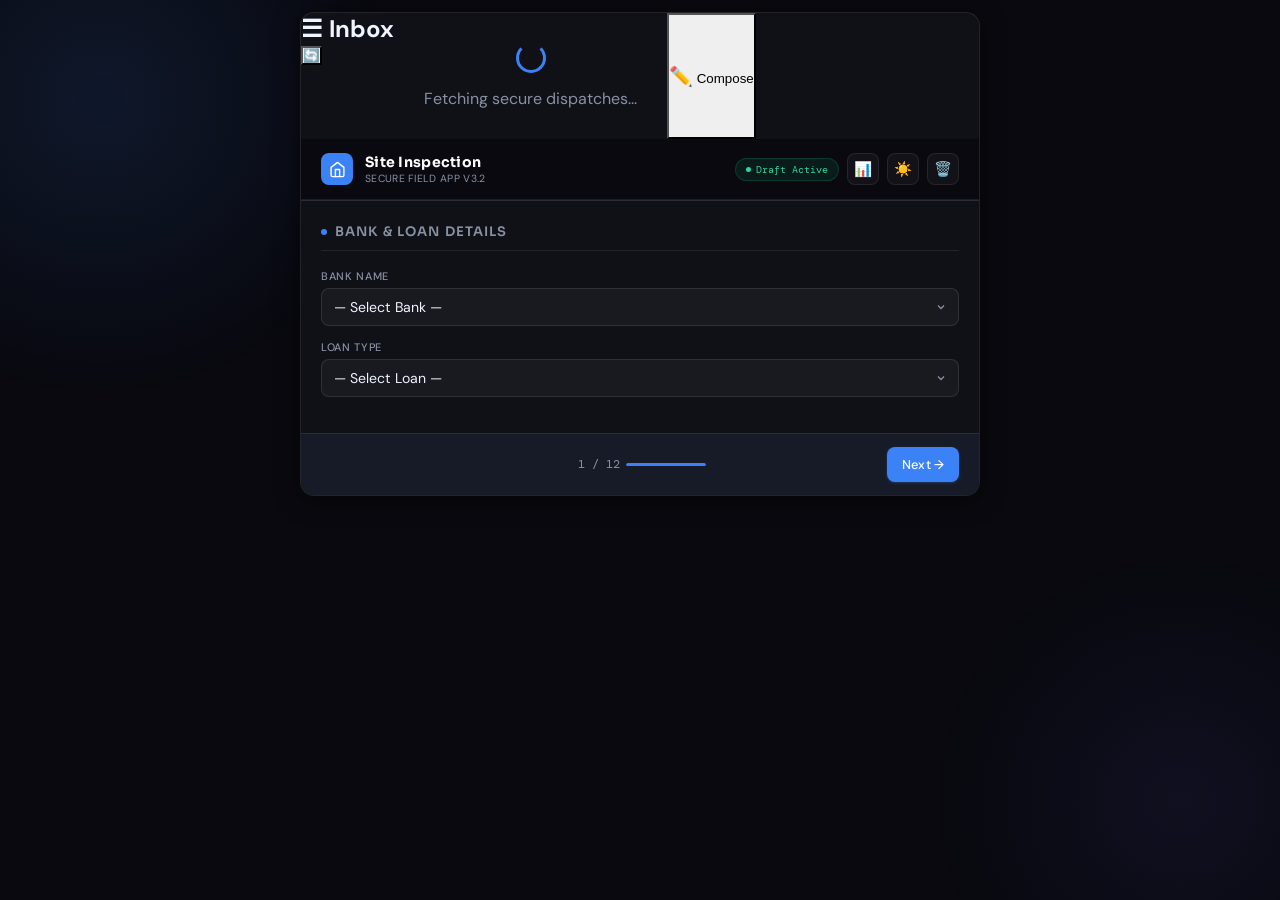
==== commit ea74d449: "Enhance photo capture with watermarking and GPS Refactored the handleCapture function to include rob" ====
--- a/index.html
+++ b/index.html
@@ -2725,9 +2725,9 @@
         }
 
         // ── FIX 3: VERIFIED WATERMARK CAPTURE (With robust fallback) ──────────────
-        let _retakeTargetId = null;
-
-        async function handleCapture(input, retakeId = null) {
+        /let _retakeTargetId = null;
+
+       /*- async function handleCapture(input, retakeId = null) {
             if (!input.files?.[0]) return;
             const file = input.files[0];
             const label = G('photoLabel').value;
@@ -2806,8 +2806,154 @@
         async function handleRetake(input) {
             if (!_retakeTargetId) return;
             await handleCapture(input, _retakeTargetId);
-        }
-
+        }                */
+
+            // ═══════════════════════════════════════════════════════════════════════════════
+// UPGRADED PROFESSIONAL PHOTO ENGINE (Canvas Watermarking)
+// ═══════════════════════════════════════════════════════════════════════════════
+
+async function handleCapture(input, retakeId = null) {
+    if (!input.files?.[0]) return;
+    const file = input.files[0];
+    const label = G('photoLabel').value;
+    
+    // Parse GPS Coords properly
+    const coordsStr = V('locationCoords') || 'GPS NOT LOCKED';
+    let latLonStr = coordsStr;
+    if(coordsStr !== 'GPS NOT LOCKED' && coordsStr.includes(',')){
+        const pts = coordsStr.split(',').map(p => p.trim());
+        latLonStr = `Lat ${pts[0]}° / Lon ${pts[1]}°`;
+    }
+
+    // Get timestamp with GMT offset (India standard, matching your examples)
+    const rawDate = new Date();
+    const timestamp = rawDate.toLocaleString('en-IN', { timeZone: 'Asia/Kolkata', hour12: true });
+    
+    // Intelligently split the address (assuming lastReverseAddress is comma-separated)
+    const shortAddr = lastReverseAddress || V('address').split('\n')[0] || V('locality') || coordsStr;
+    const addrLines = shortAddr.split(', ').slice(0, 3); // Grab top 3 parts (Village, District, PIN)
+
+    toast('✍️ Stamping professional verification…');
+    const reader = new FileReader();
+    reader.onload = (e) => {
+        const img = new Image();
+        img.onload = async () => {
+            const canvas = document.createElement('canvas');
+            const ctx = canvas.getContext('2d');
+            
+            // Set Standard Professional Output Res (Standard 4:3 ratio matching standard phone cameras)
+            const targetW = 1200; 
+            const scale = targetW / img.width;
+            canvas.width = targetW;
+            canvas.height = img.height * scale;
+            ctx.drawImage(img, 0, 0, canvas.width, canvas.height);
+
+            // --- REDESIGN: Transparent Professional Overlay ---
+            // Stop using solid bars. Place structured text directly on image.
+            
+            // Layout Settings (Matching target example structure)
+            const marginLeft = 40; // Indent from left
+            const marginBottom = 40; // Indent from bottom
+            const yBase = canvas.height - marginBottom;
+            
+            // Font Definitions (Ensure Sora/DM Mono from head are used)
+            const soraMain = 'bold 30px Sora, sans-serif';       // DateTime prominent
+            const dmMonoSub = '500 18px "DM Mono", monospace'; // Lat/Lon specific
+            const soraAddr = '500 18px Sora, sans-serif';       // Address structured
+
+            // Set Text Shadow for high contrast on any photo background
+            ctx.shadowColor = 'rgba(0,0,0,0.85)'; // Dark soft shadow
+            ctx.shadowBlur = 10;
+            ctx.shadowOffsetX = 2;
+            ctx.shadowOffsetY = 2;
+            ctx.fillStyle = '#ffffff'; // White professional text
+            ctx.textAlign = 'left';
+
+            // We build the layout from the bottom up.
+            const lineHeight = 34; // spacing between lines
+            let yCursor = yBase;
+
+            // Lines 3-5: ADDRESS (STRUCTURED)
+            ctx.font = soraAddr;
+            for(let j=Math.min(3, addrLines.length)-1; j>=0; j--){
+                ctx.fillText(addrLines[j].trim(), marginLeft, yCursor);
+                yCursor -= lineHeight;
+            }
+            yCursor -= 10; // Extra gap before location
+
+            // Line 2: COMPASS + LAT / LON
+            ctx.font = dmMonoSub;
+            drawCompassIcon(ctx, marginLeft + 15, yCursor - 10, 32); // Icon centered vertically
+            ctx.fillText(latLonStr, marginLeft + 50, yCursor); // Text following icon
+            yCursor -= (lineHeight + 30); // Gap before DateTime prominence
+
+            // Line 1: DATE / TIME (PROMINTENT LIKE EXAMPLE)
+            ctx.font = soraMain;
+            // Replicate GMT+5:30 suffix common in inspection apps
+            ctx.fillText(timestamp.toUpperCase() + ' (GMT+5:30)', marginLeft, yCursor);
+
+            // Subtle branded footer (bottom right, subtle gray)
+            ctx.font = '500 20px Sora, sans-serif';
+            ctx.fillStyle = 'rgba(255,255,255,0.7)'; // 70% opacity white
+            ctx.textAlign = 'right';
+            ctx.shadowBlur = 4; // Lighter shadow
+            ctx.fillText(`SIF Modular App | ${label.toUpperCase()}`, canvas.width - 40, canvas.height - 20);
+
+            // Finalizing image
+            const dataUrl = canvas.toDataURL('image/jpeg', 0.75);
+            const photo = {
+                id: retakeId || Date.now(),
+                data: dataUrl,
+                label,
+                coords,
+                address: shortAddr,
+                timestamp,
+                hasGps: coords !== 'GPS NOT LOCKED'
+            };
+
+            await savePhotoToDB(photo);
+            window.sitePhotos = await loadPhotosFromDB();
+            renderGallery();
+            input.value = '';
+            toast('✅ Professional Photo Saved');
+        };
+        img.src = e.target.result;
+    };
+    reader.readAsDataURL(file);
+}
+
+// Helper to draw a static professional compass icon using Canvas pathing
+function drawCompassIcon(ctx, x, y, size) {
+    ctx.save();
+    ctx.translate(x, y);
+    ctx.beginPath();
+    
+    // Outer Circle (White outline)
+    ctx.lineWidth = 2.5;
+    ctx.strokeStyle = '#ffffff';
+    ctx.arc(0, 0, size/2, 0, Math.PI * 2);
+    ctx.stroke();
+
+    // Red North Needle
+    ctx.beginPath();
+    ctx.fillStyle = '#ea4335'; // Red North indicator
+    ctx.moveTo(0, -(size/2) + 2); // Tip
+    ctx.lineTo(-size/6, -1); // Bottom left
+    ctx.lineTo(size/6, -1); // Bottom right
+    ctx.closePath();
+    ctx.fill();
+
+    // White South Needle
+    ctx.beginPath();
+    ctx.fillStyle = '#ffffff';
+    ctx.moveTo(0, (size/2) - 2); // Tip
+    ctx.lineTo(-size/6, 1); // Top left
+    ctx.lineTo(size/6, 1); // Top right
+    ctx.closePath();
+    ctx.fill();
+    
+    ctx.restore();
+}
         // ── GALLERY RENDER ────────────────────────────────────────────────────────
         function renderGallery() {
             const container = G('photoGallery');
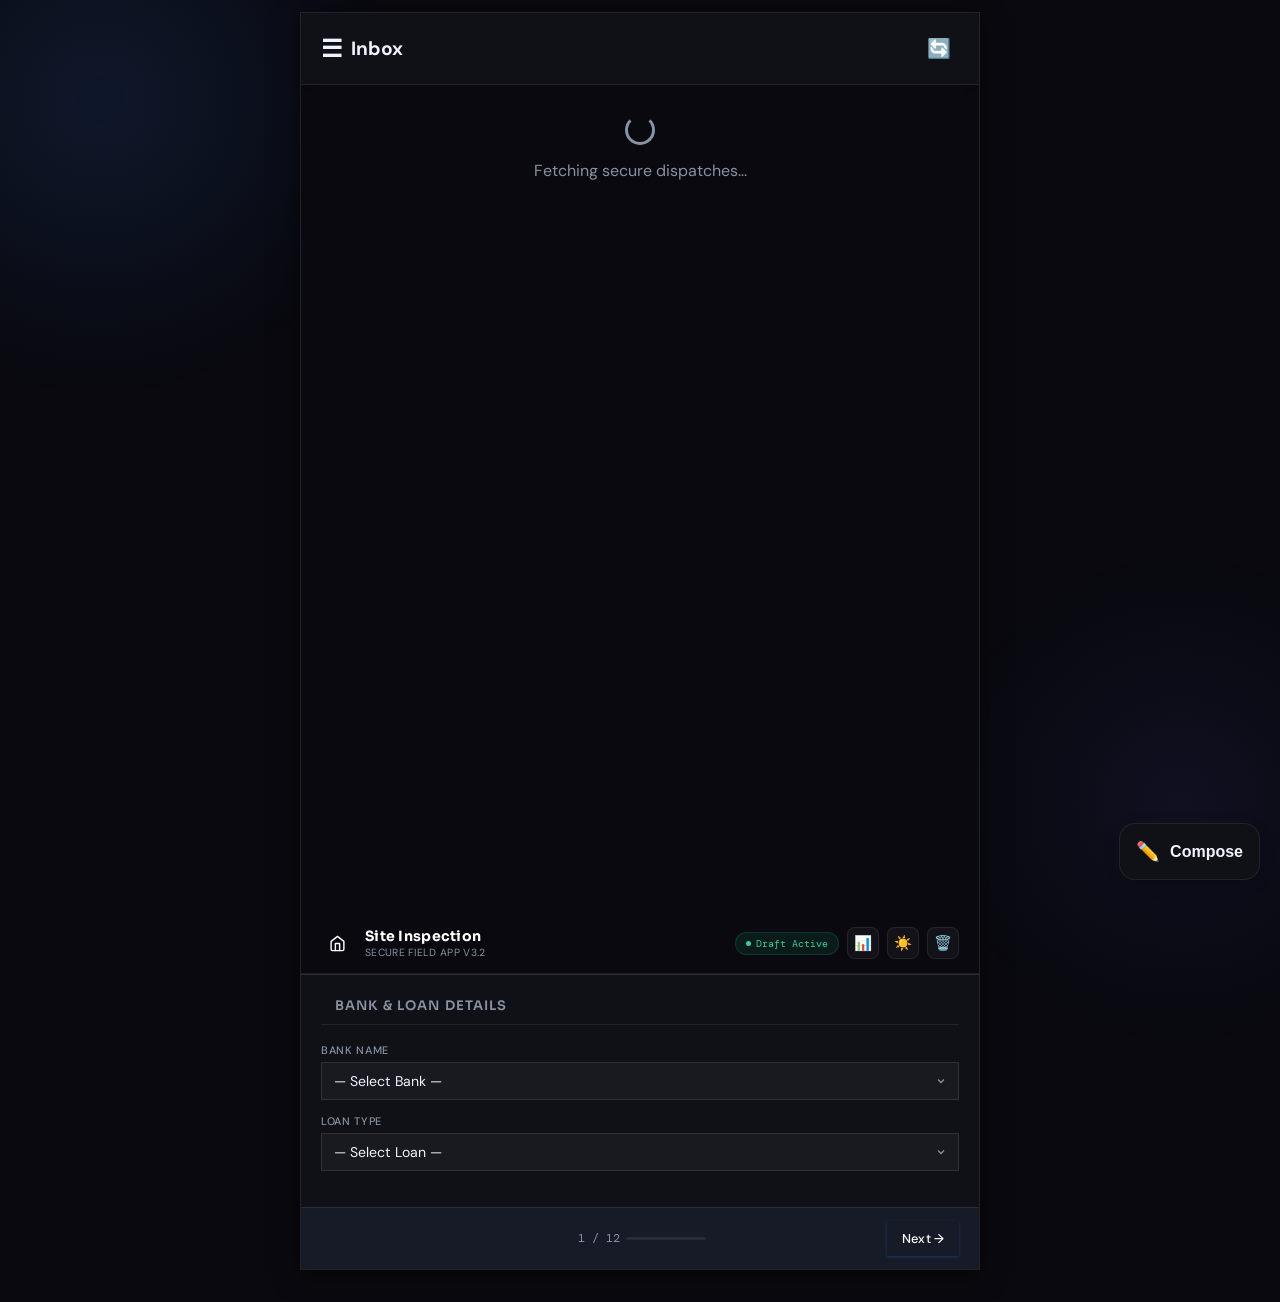
==== commit 54b94149: "Update index.html" ====
--- a/index.html
+++ b/index.html
@@ -9,1433 +9,8 @@
         href="https://fonts.googleapis.com/css2?family=DM+Sans:ital,opsz,wght@0,9..40,300;0,9..40,400;0,9..40,500;0,9..40,600;1,9..40,400&family=DM+Mono:wght@400;500&family=Sora:wght@600;700&display=swap"
         rel="stylesheet">
     <link rel="stylesheet" href="https://unpkg.com/leaflet@1.9.4/dist/leaflet.css" />
-    <style>
-        :root {
-            --primary: #3b82f6;
-            --primary-glow: rgba(59, 130, 246, 0.18);
-            --success: #10b981;
-            --danger: #ef4444;
-            --warn: #f59e0b;
-            --radius: 14px;
-            --radius-sm: 8px;
-            --transition: 0.22s cubic-bezier(.4, 0, .2, 1);
-        }
-
-        [data-theme="dark"] {
-            --bg: #09090f;
-            --surface: #0f1117;
-            --surface-2: #161b27;
-            --surface-3: rgba(255, 255, 255, 0.04);
-            --border: rgba(255, 255, 255, 0.08);
-            --border-focus: rgba(59, 130, 246, 0.6);
-            --text: #f0f4ff;
-            --text-2: #8892a4;
-            --text-3: #4a5568;
-            --card-shadow: 0 4px 24px rgba(0, 0, 0, 0.5);
-            --nav-active-bg: rgba(59, 130, 246, 0.12);
-            --input-bg: rgba(255, 255, 255, 0.04);
-            --input-border: rgba(255, 255, 255, 0.1);
-            --glow-1: rgba(59, 130, 246, 0.12);
-            --glow-2: rgba(99, 102, 241, 0.08);
-            --logo-color: #fff;
-            --header-bg: rgba(9, 9, 15, 0.9);
-        }
-
-        [data-theme="light"] {
-            --bg: #f5f6fa;
-            --surface: #ffffff;
-            --surface-2: #f0f2f8;
-            --surface-3: rgba(0, 0, 0, 0.025);
-            --border: rgba(0, 0, 0, 0.08);
-            --border-focus: rgba(59, 130, 246, 0.5);
-            --text: #111827;
-            --text-2: #6b7280;
-            --text-3: #9ca3af;
-            --card-shadow: 0 4px 24px rgba(0, 0, 0, 0.08);
-            --nav-active-bg: rgba(59, 130, 246, 0.08);
-            --input-bg: #ffffff;
-            --input-border: rgba(0, 0, 0, 0.12);
-            --glow-1: rgba(59, 130, 246, 0.06);
-            --glow-2: rgba(99, 102, 241, 0.04);
-            --logo-color: #111827;
-            --header-bg: rgba(245, 246, 250, 0.9);
-        }
-
-        *,
-        *::before,
-        *::after {
-            box-sizing: border-box;
-            margin: 0;
-            padding: 0;
-        }
-
-        /* ── COMPATIBILITY FIX: Force standard appearance globally for buttons/inputs ── */
-        input,
-        select,
-        textarea,
-        button,
-        .btn {
-            appearance: none !important;
-            -webkit-appearance: none !important;
-            -moz-appearance: none !important;
-            background-clip: padding-box;
-        }
-
-        body {
-            font-family: 'DM Sans', sans-serif;
-            background: var(--bg);
-            color: var(--text);
-            min-height: 100vh;
-            padding: 12px 16px 32px;
-            overflow-x: hidden;
-            transition: background var(--transition), color var(--transition);
-            -webkit-font-smoothing: antialiased;
-        }
-
-        /* Background ambiance */
-        body::before,
-        body::after {
-            content: '';
-            position: fixed;
-            border-radius: 50%;
-            pointer-events: none;
-            z-index: 0;
-            transition: var(--transition);
-        }
-
-        body::before {
-            width: 600px;
-            height: 600px;
-            background: radial-gradient(circle, var(--glow-1), transparent 70%);
-            top: -200px;
-            left: -200px;
-        }
-
-        body::after {
-            width: 500px;
-            height: 500px;
-            background: radial-gradient(circle, var(--glow-2), transparent 70%);
-            bottom: -150px;
-            right: -150px;
-        }
-
-        .wrapper {
-            max-width: 680px;
-            margin: 0 auto;
-            position: relative;
-            z-index: 1;
-        }
-
-        /* ── CARD ─────────────────────────────────────────────────────────────── */
-        .card {
-            background: var(--surface);
-            border: 1px solid var(--border);
-            border-radius: var(--radius);
-            box-shadow: var(--card-shadow);
-            overflow: hidden;
-        }
-
-        /* ── HEADER ───────────────────────────────────────────────────────────── */
-        header {
-            padding: 14px 20px;
-            display: flex;
-            justify-content: space-between;
-            align-items: center;
-            border-bottom: 1px solid var(--border);
-            background: var(--header-bg);
-            backdrop-filter: blur(20px);
-            position: sticky;
-            top: 0;
-            z-index: 50;
-        }
-
-        .header-left {
-            display: flex;
-            align-items: center;
-            gap: 12px;
-        }
-
-        .logo-mark {
-            width: 32px;
-            height: 32px;
-            background: var(--primary);
-            border-radius: 8px;
-            display: flex;
-            align-items: center;
-            justify-content: center;
-            flex-shrink: 0;
-        }
-
-        .logo-mark svg {
-            width: 17px;
-            height: 17px;
-            fill: none;
-            stroke: #fff;
-            stroke-width: 2;
-            stroke-linecap: round;
-            stroke-linejoin: round;
-        }
-
-        .app-title {
-            font-family: 'Sora', sans-serif;
-            font-size: 0.88rem;
-            font-weight: 700;
-            letter-spacing: 0.02em;
-            color: var(--logo-color);
-        }
-
-        .app-subtitle {
-            font-size: 0.65rem;
-            color: var(--text-2);
-            font-weight: 400;
-            margin-top: 1px;
-            letter-spacing: 0.03em;
-            text-transform: uppercase;
-        }
-
-        .header-right {
-            display: flex;
-            align-items: center;
-            gap: 8px;
-        }
-
-        .icon-btn {
-            background: var(--surface-3);
-            border: 1px solid var(--border);
-            color: var(--text-2);
-            width: 32px;
-            height: 32px;
-            border-radius: 8px;
-            display: flex;
-            align-items: center;
-            justify-content: center;
-            cursor: pointer;
-            transition: var(--transition);
-            font-size: 0.9rem;
-            padding: 0;
-            flex-shrink: 0;
-        }
-
-        .icon-btn:hover {
-            background: var(--surface-2);
-            color: var(--text);
-            border-color: var(--border-focus);
-        }
-
-        .icon-btn.danger:hover {
-            background: rgba(239, 68, 68, 0.12);
-            color: var(--danger);
-            border-color: rgba(239, 68, 68, 0.3);
-        }
-
-        .status-chip {
-            font-family: 'DM Mono', monospace;
-            font-size: 0.65rem;
-            background: rgba(16, 185, 129, 0.1);
-            color: #34d399;
-            border: 1px solid rgba(16, 185, 129, 0.2);
-            padding: 4px 10px;
-            border-radius: 20px;
-            cursor: pointer;
-            white-space: nowrap;
-            display: flex;
-            align-items: center;
-            gap: 5px;
-            transition: var(--transition);
-        }
-
-        .status-chip::before {
-            content: '';
-            width: 5px;
-            height: 5px;
-            background: #34d399;
-            border-radius: 50%;
-            animation: pulse 2s infinite;
-        }
-
-        @keyframes pulse {
-
-            0%,
-            100% {
-                opacity: 1;
-            }
-
-            50% {
-                opacity: 0.4;
-            }
-        }
-
-        /* ── STEP NAV ─────────────────────────────────────────────────────────── */
-        .steps-nav {
-            display: flex;
-            overflow-x: auto;
-            scrollbar-width: none;
-            padding: 0 4px;
-            background: var(--surface-2);
-            border-bottom: 1px solid var(--border);
-            gap: 2px;
-        }
-
-        .steps-nav::-webkit-scrollbar {
-            display: none;
-        }
-
-        .step-btn {
-            flex: none;
-            padding: 9px 14px;
-            font-size: 0.72rem;
-            font-family: 'DM Sans', sans-serif;
-            font-weight: 500;
-            background: none;
-            border: none;
-            border-bottom: 2px solid transparent;
-            color: var(--text-2);
-            cursor: pointer;
-            transition: var(--transition);
-            white-space: nowrap;
-            letter-spacing: 0.01em;
-            position: relative;
-        }
-
-        .step-btn:hover {
-            color: var(--text);
-            background: var(--surface-3);
-        }
-
-        .step-btn.active {
-            color: var(--primary);
-            border-bottom-color: var(--primary);
-            background: var(--nav-active-bg);
-        }
-
-        .step-btn.done {
-            color: var(--success);
-        }
-
-        .step-btn.done::after {
-            content: '✓';
-            font-size: 0.6rem;
-            margin-left: 4px;
-            opacity: 0.7;
-        }
-
-        /* ── FORM BODY ────────────────────────────────────────────────────────── */
-        .form-body {
-            padding: 22px 20px;
-        }
-
-        .section {
-            display: none;
-            animation: slideIn 0.25s ease;
-        }
-
-        .section.active {
-            display: block;
-        }
-
-        @keyframes slideIn {
-            from {
-                opacity: 0;
-                transform: translateY(6px);
-            }
-
-            to {
-                opacity: 1;
-                transform: translateY(0);
-            }
-        }
-
-        /* ── SECTION HEADING ──────────────────────────────────────────────────── */
-        .section-head {
-            display: flex;
-            justify-content: space-between;
-            align-items: center;
-            margin-bottom: 18px;
-            padding-bottom: 10px;
-            border-bottom: 1px solid var(--border);
-        }
-
-        .section-head h2 {
-            font-family: 'Sora', sans-serif;
-            font-size: 0.82rem;
-            font-weight: 600;
-            color: var(--text-2);
-            text-transform: uppercase;
-            letter-spacing: 0.08em;
-        }
-
-        .section-head h2 span {
-            display: inline-block;
-            width: 6px;
-            height: 6px;
-            background: var(--primary);
-            border-radius: 50%;
-            margin-right: 8px;
-            vertical-align: middle;
-            position: relative;
-            top: -1px;
-        }
-
-        /* ── FIELDS ───────────────────────────────────────────────────────────── */
-        .field {
-            margin-bottom: 14px;
-            position: relative;
-        }
-
-        .field label {
-            display: flex;
-            justify-content: space-between;
-            align-items: center;
-            font-size: 0.68rem;
-            font-weight: 500;
-            color: var(--text-2);
-            margin-bottom: 5px;
-            text-transform: uppercase;
-            letter-spacing: 0.06em;
-        }
-
-        .field input,
-        .field select,
-        .field textarea {
-            width: 100%;
-            padding: 9px 12px;
-            border: 1px solid var(--input-border);
-            border-radius: var(--radius-sm);
-            font-size: 0.88rem;
-            font-family: 'DM Sans', sans-serif;
-            color: var(--text);
-            color-scheme: dark light;
-            background: var(--input-bg);
-            transition: var(--transition);
-        }
-
-        .field input::placeholder,
-        .field textarea::placeholder {
-            color: var(--text-3);
-        }
-
-        .field input:focus,
-        .field select:focus,
-        .field textarea:focus {
-            outline: none;
-            border-color: var(--primary);
-            box-shadow: 0 0 0 3px var(--primary-glow);
-            background: var(--input-bg);
-        }
-
-        .field select {
-            background-image: url("data:image/svg+xml,%3Csvg xmlns='http://www.w3.org/2000/svg' width='12' height='12' viewBox='0 0 24 24' fill='none' stroke='%238892a4' stroke-width='2.5'%3E%3Cpath d='M6 9l6 6 6-6'/%3E%3C/svg%3E");
-            background-repeat: no-repeat;
-            background-position: right 11px center;
-            padding-right: 32px;
-            cursor: pointer;
-        }
-
-        .field select option {
-            background: var(--surface);
-            color: var(--text);
-        }
-
-        .field textarea {
-            min-height: 85px;
-            resize: vertical;
-            line-height: 1.5;
-        }
-
-        .grid-2 {
-            display: grid;
-            grid-template-columns: 1fr 1fr;
-            gap: 12px;
-        }
-
-        .flex-input {
-            display: flex;
-            gap: 8px;
-        }
-
-        /* ── BUTTONS ──────────────────────────────────────────────────────────── */
-        .btn {
-            display: inline-flex;
-            align-items: center;
-            justify-content: center;
-            gap: 6px;
-            padding: 9px 15px;
-            font-size: 0.8rem;
-            font-family: 'DM Sans', sans-serif;
-            font-weight: 500;
-            border: none;
-            border-radius: var(--radius-sm);
-            cursor: pointer;
-            transition: var(--transition);
-            letter-spacing: 0.01em;
-            white-space: nowrap;
-        }
-
-        .btn:disabled {
-            opacity: 0.5;
-            cursor: not-allowed;
-        }
-
-        .btn-primary {
-            background: var(--primary);
-            color: #fff;
-            box-shadow: 0 1px 3px rgba(59, 130, 246, 0.3);
-        }
-
-        .btn-primary:hover:not(:disabled) {
-            background: #2563eb;
-            transform: translateY(-1px);
-            box-shadow: 0 4px 12px rgba(59, 130, 246, 0.35);
-        }
-
-        .btn-secondary {
-            background: var(--surface-3);
-            color: var(--text-2);
-            border: 1px solid var(--border);
-        }
-
-        .btn-secondary:hover:not(:disabled) {
-            background: var(--surface-2);
-            color: var(--text);
-        }
-
-        .btn-warn {
-            background: rgba(245, 158, 11, 0.12);
-            color: #d97706;
-            border: 1px solid rgba(245, 158, 11, 0.25);
-        }
-
-        .btn-warn:hover:not(:disabled) {
-            background: rgba(245, 158, 11, 0.2);
-        }
-
-        .btn-mic {
-            background: rgba(16, 185, 129, 0.1);
-            color: #10b981;
-            border: 1px solid rgba(16, 185, 129, 0.25);
-            padding: 3px 9px;
-            border-radius: 5px;
-            font-size: 0.75rem;
-            cursor: pointer;
-            transition: var(--transition);
-            font-family: 'DM Sans', sans-serif;
-            font-weight: 500;
-        }
-
-        .btn-mic:hover {
-            background: rgba(16, 185, 129, 0.18);
-        }
-
-        .btn-sm {
-            padding: 5px 10px;
-            font-size: 0.73rem;
-        }
-
-        /* ── AUTOCOMPLETE ─────────────────────────────────────────────────────── */
-        .ac-wrap {
-            position: relative;
-        }
-
-        .ac-dd {
-            position: absolute;
-            top: calc(100% + 3px);
-            left: 0;
-            right: 0;
-            z-index: 100;
-            display: none;
-            background: var(--surface);
-            border: 1px solid var(--primary);
-            border-radius: var(--radius-sm);
-            max-height: 200px;
-            overflow-y: auto;
-            box-shadow: 0 8px 24px rgba(0, 0, 0, 0.3);
-        }
-
-        .ac-dd.open {
-            display: block;
-        }
-
-        .ac-item {
-            padding: 9px 12px;
-            font-size: 0.84rem;
-            cursor: pointer;
-            border-bottom: 1px solid var(--border);
-            color: var(--text);
-            transition: var(--transition);
-        }
-
-        .ac-item:last-child {
-            border-bottom: none;
-        }
-
-        .ac-item:hover {
-            background: var(--nav-active-bg);
-            color: var(--primary);
-        }
-
-        /* ── BOUNDARY TABLE ───────────────────────────────────────────────────── */
-        .dir-table {
-            width: 100%;
-            border-collapse: collapse;
-            margin-bottom: 16px;
-            border-radius: var(--radius-sm);
-            overflow: hidden;
-            border: 1px solid var(--border);
-        }
-
-        .dir-table th {
-            background: var(--surface-2);
-            color: var(--text-2);
-            font-size: 0.65rem;
-            padding: 7px 10px;
-            text-align: left;
-            text-transform: uppercase;
-            letter-spacing: 0.06em;
-            font-weight: 600;
-            border-bottom: 1px solid var(--border);
-        }
-
-        .dir-table td {
-            border-bottom: 1px solid var(--border);
-        }
-
-        .dir-table tr:last-child td {
-            border-bottom: none;
-        }
-
-        .dir-table td:first-child {
-            width: 44px;
-            text-align: center;
-            font-family: 'DM Mono', monospace;
-            font-size: 0.75rem;
-            font-weight: 500;
-            color: var(--primary);
-            background: var(--surface-2);
-            border-right: 1px solid var(--border);
-            padding: 8px 4px;
-        }
-
-        .dir-table input {
-            width: 100%;
-            border: none;
-            background: transparent;
-            color: var(--text);
-            padding: 9px 12px;
-            font-family: 'DM Sans', sans-serif;
-            font-size: 0.87rem;
-        }
-
-        .dir-table input:focus {
-            outline: none;
-            background: var(--primary-glow);
-        }
-
-        /* ── REPORT OUTPUT ────────────────────────────────────────────────────── */
-        .report-box {
-            font-family: 'DM Mono', monospace;
-            font-size: 0.73rem;
-            min-height: 400px;
-            background: var(--surface-2);
-            border: 1px solid var(--border);
-            border-radius: var(--radius-sm);
-            padding: 14px;
-            color: var(--text);
-            resize: vertical;
-            line-height: 1.7;
-            width: 100%;
-        }
-
-        /* ── STATUS BOX ───────────────────────────────────────────────────────── */
-        .status-box {
-            background: var(--surface-2);
-            border: 1px solid var(--border);
-            border-radius: var(--radius-sm);
-            padding: 14px;
-            font-size: 0.82rem;
-            margin-top: 14px;
-            display: none;
-            line-height: 1.6;
-        }
-
-        /* ── INFO BLOCK ───────────────────────────────────────────────────────── */
-        .info-block {
-            background: var(--surface-2);
-            border: 1px solid var(--border);
-            border-radius: var(--radius-sm);
-            padding: 12px 16px;
-            margin-bottom: 16px;
-            font-size: 0.82rem;
-            line-height: 1.5;
-        }
-
-        .file-no-display {
-            background: var(--surface-2);
-            border: 1px solid var(--primary);
-            border-left-width: 3px;
-            border-radius: var(--radius-sm);
-            padding: 12px 16px;
-            margin-bottom: 18px;
-        }
-
-        .file-no-display .label {
-            font-size: 0.62rem;
-            text-transform: uppercase;
-            letter-spacing: 0.08em;
-            color: var(--text-2);
-            margin-bottom: 4px;
-        }
-
-        .file-no-display .value {
-            font-family: 'DM Mono', monospace;
-            font-size: 1.05rem;
-            font-weight: 500;
-            color: var(--primary);
-        }
-
-        /* ── OFFLINE QUEUE ────────────────────────────────────────────────────── */
-        .offline-queue {
-            margin-top: 18px;
-            padding: 14px 16px;
-            background: rgba(245, 158, 11, 0.06);
-            border: 1px solid rgba(245, 158, 11, 0.25);
-            border-radius: var(--radius-sm);
-        }
-
-        /* ── ROUTE HINT ───────────────────────────────────────────────────────── */
-        .route-hint {
-            font-size: 0.63rem;
-            color: var(--text-2);
-            margin-top: 4px;
-        }
-
-        /* ── FOOTER NAV ───────────────────────────────────────────────────────── */
-        .step-footer {
-            display: flex;
-            justify-content: space-between;
-            align-items: center;
-            padding: 12px 20px;
-            border-top: 1px solid var(--border);
-            background: var(--surface-2);
-        }
-
-        .step-counter {
-            font-size: 0.72rem;
-            color: var(--text-2);
-            font-family: 'DM Mono', monospace;
-            display: flex;
-            align-items: center;
-            gap: 6px;
-        }
-
-        .step-counter .bar {
-            width: 80px;
-            height: 3px;
-            background: var(--border);
-            border-radius: 2px;
-            overflow: hidden;
-        }
-
-        .step-counter .bar-fill {
-            height: 100%;
-            background: var(--primary);
-            border-radius: 2px;
-            transition: width 0.3s ease;
-        }
-
-        /* ── TOAST ────────────────────────────────────────────────────────────── */
-        .toast {
-            position: fixed;
-            bottom: 20px;
-            right: 20px;
-            background: var(--surface);
-            border: 1px solid var(--border);
-            color: var(--text);
-            padding: 10px 16px;
-            border-radius: 10px;
-            font-size: 0.8rem;
-            opacity: 0;
-            transform: translateY(8px);
-            transition: 0.28s cubic-bezier(.4, 0, .2, 1);
-            z-index: 9999;
-            box-shadow: 0 8px 24px rgba(0, 0, 0, 0.25);
-            max-width: 280px;
-            pointer-events: none;
-            display: flex;
-            align-items: center;
-            gap: 8px;
-        }
-
-        .toast.show {
-            opacity: 1;
-            transform: translateY(0);
-        }
-
-        /* ── SPINNER ──────────────────────────────────────────────────────────── */
-        .spinner {
-            display: inline-block;
-            width: 11px;
-            height: 11px;
-            border: 2px solid rgba(255, 255, 255, 0.3);
-            border-top-color: #fff;
-            border-radius: 50%;
-            animation: spin 0.65s linear infinite;
-        }
-
-        @keyframes spin {
-            to {
-                transform: rotate(360deg);
-            }
-        }
-
-        /* ── MAP ──────────────────────────────────────────────────────────────── */
-        #mapPreview {
-            height: 200px;
-            border-radius: var(--radius-sm);
-            margin-top: 10px;
-            border: 1px solid var(--border);
-            overflow: hidden;
-            background: var(--surface-2);
-        }
-
-        /* ── DIVIDER ──────────────────────────────────────────────────────────── */
-        .divider {
-            border: none;
-            border-top: 1px solid var(--border);
-            margin: 18px 0;
-        }
-
-        /* ── REPORT ACTIONS ───────────────────────────────────────────────────── */
-        .report-actions {
-            display: flex;
-            gap: 8px;
-            margin-bottom: 12px;
-            flex-wrap: wrap;
-        }
-
-        /* Leaflet override for dark */
-        [data-theme="dark"] .leaflet-tile {
-            filter: brightness(0.85) contrast(1.05);
-        }
-
-        /* ── PHOTO GALLERY GRID ──────────────────────────────────────────────────── */
-        .photo-grid {
-            display: grid;
-            grid-template-columns: 1fr 1fr;
-            gap: 10px;
-            margin-top: 10px;
-        }
-
-        .photo-tile {
-            position: relative;
-            border-radius: var(--radius-sm);
-            border: 1px solid var(--border);
-            overflow: hidden;
-            background: var(--surface-2);
-            display: flex;
-            flex-direction: column;
-            cursor: pointer;
-            transition: var(--transition);
-        }
-
-        .photo-tile:hover {
-            border-color: var(--primary);
-            box-shadow: 0 2px 12px rgba(59, 130, 246, 0.2);
-        }
-
-        .photo-tile .thumb {
-            width: 100%;
-            height: 120px;
-            object-fit: cover;
-            display: block;
-        }
-
-        .photo-tile .tile-footer {
-            padding: 6px 8px;
-            display: flex;
-            align-items: center;
-            justify-content: space-between;
-            background: var(--surface);
-            border-top: 1px solid var(--border);
-            gap: 4px;
-        }
-
-        .photo-tile .tile-label {
-            font-size: 0.6rem;
-            color: var(--primary);
-            font-weight: 700;
-            text-transform: uppercase;
-            overflow: hidden;
-            text-overflow: ellipsis;
-            white-space: nowrap;
-            flex: 1;
-        }
-
-        .photo-tile .tile-btns {
-            display: flex;
-            gap: 3px;
-            flex-shrink: 0;
-        }
-
-        .tile-btn {
-            background: var(--surface-3);
-            border: 1px solid var(--border);
-            border-radius: 5px;
-            color: var(--text-2);
-            font-size: 0.65rem;
-            padding: 3px 6px;
-            cursor: pointer;
-            transition: var(--transition);
-            white-space: nowrap;
-        }
-
-        .tile-btn:hover {
-            background: var(--surface-2);
-            color: var(--text);
-        }
-
-        .tile-btn.danger:hover {
-            background: rgba(239, 68, 68, 0.12);
-            color: var(--danger);
-            border-color: rgba(239, 68, 68, 0.3);
-        }
-
-        /* verified stamp overlay on thumb */
-        .photo-tile .verify-stamp {
-            position: absolute;
-            top: 6px;
-            left: 6px;
-            background: rgba(16, 185, 129, 0.85);
-            color: #fff;
-            font-size: 0.55rem;
-            font-weight: 700;
-            padding: 2px 6px;
-            border-radius: 4px;
-            letter-spacing: 0.04em;
-            text-transform: uppercase;
-            pointer-events: none;
-        }
-
-        .photo-tile .no-gps-stamp {
-            background: rgba(239, 68, 68, 0.85);
-        }
-
-        /* ── LIGHTBOX ────────────────────────────────────────────────────────────── */
-        #photoLightbox {
-            position: fixed;
-            inset: 0;
-            z-index: 500;
-            background: rgba(0, 0, 0, 0.92);
-            display: flex;
-            flex-direction: column;
-            align-items: center;
-            justify-content: flex-start;
-            opacity: 0;
-            pointer-events: none;
-            transition: opacity 0.22s ease;
-            padding: 0;
-        }
-
-        #photoLightbox.open {
-            opacity: 1;
-            pointer-events: all;
-        }
-
-        .lb-topbar {
-            width: 100%;
-            display: flex;
-            justify-content: space-between;
-            align-items: center;
-            padding: 12px 16px;
-            background: rgba(0, 0, 0, 0.6);
-            flex-shrink: 0;
-        }
-
-        .lb-label {
-            font-family: 'Sora', sans-serif;
-            font-size: 0.85rem;
-            font-weight: 600;
-            color: #fff;
-        }
-
-        .lb-counter {
-            font-family: 'DM Mono', monospace;
-            font-size: 0.7rem;
-            color: rgba(255, 255, 255, 0.5);
-        }
-
-        .lb-img-wrap {
-            flex: 1;
-            width: 100%;
-            display: flex;
-            align-items: center;
-            justify-content: center;
-            overflow: hidden;
-            position: relative;
-        }
-
-        #lbImage {
-            max-width: 100%;
-            max-height: 100%;
-            object-fit: contain;
-            display: block;
-            user-select: none;
-        }
-
-        /* nav arrows */
-        .lb-arrow {
-            position: absolute;
-            top: 50%;
-            transform: translateY(-50%);
-            background: rgba(255, 255, 255, 0.1);
-            border: 1px solid rgba(255, 255, 255, 0.15);
-            color: #fff;
-            width: 38px;
-            height: 38px;
-            border-radius: 50%;
-            display: flex;
-            align-items: center;
-            justify-content: center;
-            cursor: pointer;
-            font-size: 1rem;
-            transition: var(--transition);
-            z-index: 10;
-        }
-
-        .lb-arrow:hover {
-            background: rgba(255, 255, 255, 0.2);
-        }
-
-        .lb-arrow.left {
-            left: 10px;
-        }
-
-        .lb-arrow.right {
-            right: 10px;
-        }
-
-        /* verification info panel */
-        .lb-verify-panel {
-            width: 100%;
-            background: rgba(0, 0, 0, 0.75);
-            border-top: 1px solid rgba(255, 255, 255, 0.1);
-            padding: 10px 16px;
-            flex-shrink: 0;
-        }
-
-        .lb-verify-row {
-            display: flex;
-            align-items: center;
-            gap: 8px;
-            margin-bottom: 5px;
-        }
-
-        .lb-verify-row:last-child {
-            margin-bottom: 0;
-        }
-
-        .lb-verify-icon {
-            font-size: 0.75rem;
-            flex-shrink: 0;
-            width: 16px;
-            text-align: center;
-        }
-
-        .lb-verify-text {
-            font-family: 'DM Mono', monospace;
-            font-size: 0.68rem;
-            color: rgba(255, 255, 255, 0.75);
-            line-height: 1.4;
-        }
-
-        .lb-verify-ok {
-            color: #34d399;
-        }
-
-        .lb-verify-fail {
-            color: #f87171;
-        }
-
-        .lb-actions {
-            width: 100%;
-            display: flex;
-            gap: 8px;
-            padding: 10px 16px 14px;
-            background: rgba(0, 0, 0, 0.6);
-            flex-shrink: 0;
-        }
-
-        .lb-btn {
-            flex: 1;
-            padding: 9px 12px;
-            border-radius: var(--radius-sm);
-            font-size: 0.78rem;
-            font-family: 'DM Sans', sans-serif;
-            font-weight: 500;
-            border: none;
-            cursor: pointer;
-            transition: var(--transition);
-        }
-
-        .lb-btn-retake {
-            background: var(--primary);
-            color: #fff;
-        }
-
-        .lb-btn-retake:hover {
-            background: #2563eb;
-        }
-
-        .lb-btn-rename {
-            background: rgba(255, 255, 255, 0.1);
-            color: #fff;
-            border: 1px solid rgba(255, 255, 255, 0.15);
-        }
-
-        .lb-btn-rename:hover {
-            background: rgba(255, 255, 255, 0.18);
-        }
-
-        .lb-btn-delete {
-            background: rgba(239, 68, 68, 0.15);
-            color: #f87171;
-            border: 1px solid rgba(239, 68, 68, 0.3);
-        }
-
-        .lb-btn-delete:hover {
-            background: rgba(239, 68, 68, 0.25);
-        }
-
-        /* ── DASHBOARD OVERLAY ──────────────────────────────────────────────────── */
-        #dashboardOverlay {
-            position: fixed;
-            inset: 0;
-            z-index: 200;
-            display: flex;
-            flex-direction: column;
-            background: var(--bg);
-            transform: translateX(100%);
-            transition: transform 0.32s cubic-bezier(.4, 0, .2, 1);
-            overflow: hidden;
-        }
-
-        #dashboardOverlay.open {
-            transform: translateX(0);
-        }
-
-        .dash-header {
-            display: flex;
-            justify-content: space-between;
-            align-items: center;
-            padding: 14px 18px;
-            background: var(--header-bg);
-            backdrop-filter: blur(20px);
-            border-bottom: 1px solid var(--border);
-            flex-shrink: 0;
-        }
-
-        .dash-header-left {
-            display: flex;
-            align-items: center;
-            gap: 10px;
-        }
-
-        .dash-title {
-            font-family: 'Sora', sans-serif;
-            font-size: 0.92rem;
-            font-weight: 700;
-            color: var(--text);
-        }
-
-        .dash-subtitle {
-            font-size: 0.63rem;
-            color: var(--text-2);
-            margin-top: 1px;
-            text-transform: uppercase;
-            letter-spacing: 0.05em;
-        }
-
-        .dash-stats {
-            display: grid;
-            grid-template-columns: repeat(3, 1fr);
-            gap: 10px;
-            padding: 14px 18px;
-            background: var(--surface);
-            border-bottom: 1px solid var(--border);
-            flex-shrink: 0;
-        }
-
-        .stat-box {
-            background: var(--surface-2);
-            border: 1px solid var(--border);
-            border-radius: 10px;
-            padding: 10px 12px;
-            text-align: center;
-        }
-
-        .stat-box .val {
-            font-family: 'Sora', sans-serif;
-            font-size: 1.4rem;
-            font-weight: 700;
-            color: var(--primary);
-            line-height: 1;
-        }
-
-        .stat-box .lbl {
-            font-size: 0.6rem;
-            color: var(--text-2);
-            text-transform: uppercase;
-            letter-spacing: 0.06em;
-            margin-top: 3px;
-        }
-
-        .dash-toolbar {
-            display: flex;
-            align-items: center;
-            gap: 8px;
-            padding: 10px 18px;
-            border-bottom: 1px solid var(--border);
-            background: var(--surface);
-            flex-shrink: 0;
-        }
-
-        .dash-search {
-            flex: 1;
-            padding: 7px 12px;
-            background: var(--input-bg);
-            border: 1px solid var(--input-border);
-            border-radius: var(--radius-sm);
-            color: var(--text);
-            font-family: 'DM Sans', sans-serif;
-            font-size: 0.82rem;
-        }
-
-        .dash-search:focus {
-            outline: none;
-            border-color: var(--primary);
-            box-shadow: 0 0 0 3px var(--primary-glow);
-        }
-
-        .dash-body {
-            flex: 1;
-            overflow-y: auto;
-            padding: 14px 18px 24px;
-            -webkit-overflow-scrolling: touch;
-        }
-
-        .dash-empty {
-            text-align: center;
-            padding: 60px 20px;
-            color: var(--text-2);
-        }
-
-        .dash-empty .icon {
-            font-size: 3rem;
-            margin-bottom: 12px;
-            opacity: 0.4;
-        }
-
-        .dash-empty p {
-            font-size: 0.85rem;
-            line-height: 1.6;
-        }
-
-        /* ── REPORT CARD ──────────────────────────────────────────────────────────── */
-        .report-card {
-            background: var(--surface);
-            border: 1px solid var(--border);
-            border-radius: var(--radius);
-            margin-bottom: 12px;
-            overflow: hidden;
-            transition: var(--transition);
-        }
-
-        .report-card:hover {
-            border-color: rgba(59, 130, 246, 0.3);
-            box-shadow: 0 4px 16px rgba(0, 0, 0, 0.15);
-        }
-
-        .report-card.expiring-soon {
-            border-color: rgba(245, 158, 11, 0.4);
-        }
-
-        .report-card.synced {
-            border-color: rgba(16, 185, 129, 0.3);
-        }
-
-        .rc-header {
-            display: flex;
-            justify-content: space-between;
-            align-items: flex-start;
-            padding: 12px 14px 10px;
-            cursor: pointer;
-            user-select: none;
-        }
-
-        .rc-meta {
-            flex: 1;
-            min-width: 0;
-        }
-
-        .rc-fileno {
-            font-family: 'DM Mono', monospace;
-            font-size: 0.7rem;
-            color: var(--primary);
-            font-weight: 500;
-            margin-bottom: 3px;
-        }
-
-        .rc-name {
-            font-size: 0.9rem;
-            font-weight: 600;
-            color: var(--text);
-            white-space: nowrap;
-            overflow: hidden;
-            text-overflow: ellipsis;
-        }
-
-        .rc-bank {
-            font-size: 0.7rem;
-            color: var(--text-2);
-            margin-top: 2px;
-        }
-
-        .rc-badges {
-            display: flex;
-            flex-direction: column;
-            align-items: flex-end;
-            gap: 5px;
-            flex-shrink: 0;
-            margin-left: 10px;
-        }
-
-        .badge {
-            font-size: 0.58rem;
-            font-weight: 600;
-            padding: 3px 8px;
-            border-radius: 20px;
-            white-space: nowrap;
-            text-transform: uppercase;
-            letter-spacing: 0.05em;
-        }
-
-        .badge-synced {
-            background: rgba(16, 185, 129, 0.12);
-            color: #34d399;
-            border: 1px solid rgba(16, 185, 129, 0.25);
-        }
-
-        .badge-local {
-            background: rgba(245, 158, 11, 0.12);
-            color: #fbbf24;
-            border: 1px solid rgba(245, 158, 11, 0.25);
-        }
-
-        .badge-expiring {
-            background: rgba(239, 68, 68, 0.12);
-            color: #f87171;
-            border: 1px solid rgba(239, 68, 68, 0.25);
-        }
-
-        .badge-expire-ok {
-            background: rgba(99, 102, 241, 0.1);
-            color: #a5b4fc;
-            border: 1px solid rgba(99, 102, 241, 0.2);
-        }
-
-        /* photo strip */
-        .rc-photos {
-            display: flex;
-            gap: 6px;
-            padding: 0 14px 12px;
-            overflow-x: auto;
-            scrollbar-width: none;
-        }
-
-        .rc-photos::-webkit-scrollbar {
-            display: none;
-        }
-
-        .rc-photos img {
-            width: 70px;
-            height: 52px;
-            object-fit: cover;
-            border-radius: 6px;
-            border: 1px solid var(--border);
-            flex-shrink: 0;
-        }
-
-        .rc-photo-count {
-            width: 70px;
-            height: 52px;
-            background: var(--surface-2);
-            border: 1px solid var(--border);
-            border-radius: 6px;
-            display: flex;
-            align-items: center;
-            justify-content: center;
-            font-size: 0.68rem;
-            color: var(--text-2);
-            flex-shrink: 0;
-            cursor: default;
-        }
-
-        /* expiry bar */
-        .rc-expiry-bar {
-            padding: 0 14px 12px;
-        }
-
-        .expiry-track {
-            height: 3px;
-            background: var(--border);
-            border-radius: 2px;
-            overflow: hidden;
-            margin-bottom: 4px;
-        }
-
-        .expiry-fill {
-            height: 100%;
-            border-radius: 2px;
-            transition: width 1s linear;
-        }
-
-        .expiry-label {
-            font-size: 0.62rem;
-            color: var(--text-2);
-            display: flex;
-            justify-content: space-between;
-        }
-
-        /* expandable report text */
-        .rc-body {
-            border-top: 1px solid var(--border);
-            display: none;
-        }
-
-        .rc-body.open {
-            display: block;
-        }
-
-        .rc-report-text {
-            font-family: 'DM Mono', monospace;
-            font-size: 0.68rem;
-            color: var(--text-2);
-            white-space: pre-wrap;
-            padding: 12px 14px;
-            max-height: 220px;
-            overflow-y: auto;
-            background: var(--surface-2);
-            line-height: 1.7;
-        }
-
-        .rc-actions {
-            display: flex;
-            gap: 8px;
-            padding: 10px 14px;
-            background: var(--surface);
-            border-top: 1px solid var(--border);
-            flex-wrap: wrap;
-        }
-    </style>
+     <link rel="stylesheet" href="style.css" />
+    
 </head>
 
 <body>
--- a/style.css
+++ b/style.css
@@ -0,0 +1,1451 @@
+  <style>
+        :root {
+            --primary: #3b82f6;
+            --primary-glow: rgba(59, 130, 246, 0.18);
+            --success: #10b981;
+            --danger: #ef4444;
+            --warn: #f59e0b;
+            --radius: 14px;
+            --radius-sm: 8px;
+            --transition: 0.22s cubic-bezier(.4, 0, .2, 1);
+        }
+
+        [data-theme="dark"] {
+            --bg: #09090f;
+            --surface: #0f1117;
+            --surface-2: #161b27;
+            --surface-3: rgba(255, 255, 255, 0.04);
+            --border: rgba(255, 255, 255, 0.08);
+            --border-focus: rgba(59, 130, 246, 0.6);
+            --text: #f0f4ff;
+            --text-2: #8892a4;
+            --text-3: #4a5568;
+            --card-shadow: 0 4px 24px rgba(0, 0, 0, 0.5);
+            --nav-active-bg: rgba(59, 130, 246, 0.12);
+            --input-bg: rgba(255, 255, 255, 0.04);
+            --input-border: rgba(255, 255, 255, 0.1);
+            --glow-1: rgba(59, 130, 246, 0.12);
+            --glow-2: rgba(99, 102, 241, 0.08);
+            --logo-color: #fff;
+            --header-bg: rgba(9, 9, 15, 0.9);
+        }
+
+        [data-theme="light"] {
+            --bg: #f5f6fa;
+            --surface: #ffffff;
+            --surface-2: #f0f2f8;
+            --surface-3: rgba(0, 0, 0, 0.025);
+            --border: rgba(0, 0, 0, 0.08);
+            --border-focus: rgba(59, 130, 246, 0.5);
+            --text: #111827;
+            --text-2: #6b7280;
+            --text-3: #9ca3af;
+            --card-shadow: 0 4px 24px rgba(0, 0, 0, 0.08);
+            --nav-active-bg: rgba(59, 130, 246, 0.08);
+            --input-bg: #ffffff;
+            --input-border: rgba(0, 0, 0, 0.12);
+            --glow-1: rgba(59, 130, 246, 0.06);
+            --glow-2: rgba(99, 102, 241, 0.04);
+            --logo-color: #111827;
+            --header-bg: rgba(245, 246, 250, 0.9);
+        }
+
+        *,
+        *::before,
+        *::after {
+            box-sizing: border-box;
+            margin: 0;
+            padding: 0;
+        }
+
+        /* ── COMPATIBILITY FIX: Force standard appearance globally for buttons/inputs ── */
+        input,
+        select,
+        textarea,
+        button,
+        .btn {
+            appearance: none !important;
+            -webkit-appearance: none !important;
+            -moz-appearance: none !important;
+            background-clip: padding-box;
+        }
+
+        body {
+            font-family: 'DM Sans', sans-serif;
+            background: var(--bg);
+            color: var(--text);
+            min-height: 100vh;
+            padding: 12px 16px 32px;
+            overflow-x: hidden;
+            transition: background var(--transition), color var(--transition);
+            -webkit-font-smoothing: antialiased;
+        }
+
+        /* Background ambiance */
+        body::before,
+        body::after {
+            content: '';
+            position: fixed;
+            border-radius: 50%;
+            pointer-events: none;
+            z-index: 0;
+            transition: var(--transition);
+        }
+
+        body::before {
+            width: 600px;
+            height: 600px;
+            background: radial-gradient(circle, var(--glow-1), transparent 70%);
+            top: -200px;
+            left: -200px;
+        }
+
+        body::after {
+            width: 500px;
+            height: 500px;
+            background: radial-gradient(circle, var(--glow-2), transparent 70%);
+            bottom: -150px;
+            right: -150px;
+        }
+
+        .wrapper {
+            max-width: 680px;
+            margin: 0 auto;
+            position: relative;
+            z-index: 1;
+        }
+
+        /* ── CARD ─────────────────────────────────────────────────────────────── */
+        .card {
+            background: var(--surface);
+            border: 1px solid var(--border);
+            border-radius: var(--radius);
+            box-shadow: var(--card-shadow);
+            overflow: hidden;
+        }
+
+        /* ── HEADER ───────────────────────────────────────────────────────────── */
+        header {
+            padding: 14px 20px;
+            display: flex;
+            justify-content: space-between;
+            align-items: center;
+            border-bottom: 1px solid var(--border);
+            background: var(--header-bg);
+            backdrop-filter: blur(20px);
+            position: sticky;
+            top: 0;
+            z-index: 50;
+        }
+
+        .header-left {
+            display: flex;
+            align-items: center;
+            gap: 12px;
+        }
+
+        .logo-mark {
+            width: 32px;
+            height: 32px;
+            background: var(--primary);
+            border-radius: 8px;
+            display: flex;
+            align-items: center;
+            justify-content: center;
+            flex-shrink: 0;
+        }
+
+        .logo-mark svg {
+            width: 17px;
+            height: 17px;
+            fill: none;
+            stroke: #fff;
+            stroke-width: 2;
+            stroke-linecap: round;
+            stroke-linejoin: round;
+        }
+
+        .app-title {
+            font-family: 'Sora', sans-serif;
+            font-size: 0.88rem;
+            font-weight: 700;
+            letter-spacing: 0.02em;
+            color: var(--logo-color);
+        }
+
+        .app-subtitle {
+            font-size: 0.65rem;
+            color: var(--text-2);
+            font-weight: 400;
+            margin-top: 1px;
+            letter-spacing: 0.03em;
+            text-transform: uppercase;
+        }
+
+        .header-right {
+            display: flex;
+            align-items: center;
+            gap: 8px;
+        }
+
+        .icon-btn {
+            background: var(--surface-3);
+            border: 1px solid var(--border);
+            color: var(--text-2);
+            width: 32px;
+            height: 32px;
+            border-radius: 8px;
+            display: flex;
+            align-items: center;
+            justify-content: center;
+            cursor: pointer;
+            transition: var(--transition);
+            font-size: 0.9rem;
+            padding: 0;
+            flex-shrink: 0;
+        }
+
+        .icon-btn:hover {
+            background: var(--surface-2);
+            color: var(--text);
+            border-color: var(--border-focus);
+        }
+
+        .icon-btn.danger:hover {
+            background: rgba(239, 68, 68, 0.12);
+            color: var(--danger);
+            border-color: rgba(239, 68, 68, 0.3);
+        }
+
+        .status-chip {
+            font-family: 'DM Mono', monospace;
+            font-size: 0.65rem;
+            background: rgba(16, 185, 129, 0.1);
+            color: #34d399;
+            border: 1px solid rgba(16, 185, 129, 0.2);
+            padding: 4px 10px;
+            border-radius: 20px;
+            cursor: pointer;
+            white-space: nowrap;
+            display: flex;
+            align-items: center;
+            gap: 5px;
+            transition: var(--transition);
+        }
+
+        .status-chip::before {
+            content: '';
+            width: 5px;
+            height: 5px;
+            background: #34d399;
+            border-radius: 50%;
+            animation: pulse 2s infinite;
+        }
+
+        @keyframes pulse {
+
+            0%,
+            100% {
+                opacity: 1;
+            }
+
+            50% {
+                opacity: 0.4;
+            }
+        }
+
+        /* ── STEP NAV ─────────────────────────────────────────────────────────── */
+        .steps-nav {
+            display: flex;
+            overflow-x: auto;
+            scrollbar-width: none;
+            padding: 0 4px;
+            background: var(--surface-2);
+            border-bottom: 1px solid var(--border);
+            gap: 2px;
+        }
+
+        .steps-nav::-webkit-scrollbar {
+            display: none;
+        }
+
+        .step-btn {
+            flex: none;
+            padding: 9px 14px;
+            font-size: 0.72rem;
+            font-family: 'DM Sans', sans-serif;
+            font-weight: 500;
+            background: none;
+            border: none;
+            border-bottom: 2px solid transparent;
+            color: var(--text-2);
+            cursor: pointer;
+            transition: var(--transition);
+            white-space: nowrap;
+            letter-spacing: 0.01em;
+            position: relative;
+        }
+
+        .step-btn:hover {
+            color: var(--text);
+            background: var(--surface-3);
+        }
+
+        .step-btn.active {
+            color: var(--primary);
+            border-bottom-color: var(--primary);
+            background: var(--nav-active-bg);
+        }
+
+        .step-btn.done {
+            color: var(--success);
+        }
+
+        .step-btn.done::after {
+            content: '✓';
+            font-size: 0.6rem;
+            margin-left: 4px;
+            opacity: 0.7;
+        }
+
+        /* ── FORM BODY ────────────────────────────────────────────────────────── */
+        .form-body {
+            padding: 22px 20px;
+        }
+
+        .section {
+            display: none;
+            animation: slideIn 0.25s ease;
+        }
+
+        .section.active {
+            display: block;
+        }
+
+        @keyframes slideIn {
+            from {
+                opacity: 0;
+                transform: translateY(6px);
+            }
+
+            to {
+                opacity: 1;
+                transform: translateY(0);
+            }
+        }
+
+        /* ── SECTION HEADING ──────────────────────────────────────────────────── */
+        .section-head {
+            display: flex;
+            justify-content: space-between;
+            align-items: center;
+            margin-bottom: 18px;
+            padding-bottom: 10px;
+            border-bottom: 1px solid var(--border);
+        }
+
+        .section-head h2 {
+            font-family: 'Sora', sans-serif;
+            font-size: 0.82rem;
+            font-weight: 600;
+            color: var(--text-2);
+            text-transform: uppercase;
+            letter-spacing: 0.08em;
+        }
+
+        .section-head h2 span {
+            display: inline-block;
+            width: 6px;
+            height: 6px;
+            background: var(--primary);
+            border-radius: 50%;
+            margin-right: 8px;
+            vertical-align: middle;
+            position: relative;
+            top: -1px;
+        }
+
+        /* ── FIELDS ───────────────────────────────────────────────────────────── */
+        .field {
+            margin-bottom: 14px;
+            position: relative;
+        }
+
+        .field label {
+            display: flex;
+            justify-content: space-between;
+            align-items: center;
+            font-size: 0.68rem;
+            font-weight: 500;
+            color: var(--text-2);
+            margin-bottom: 5px;
+            text-transform: uppercase;
+            letter-spacing: 0.06em;
+        }
+
+        .field input,
+        .field select,
+        .field textarea {
+            width: 100%;
+            padding: 9px 12px;
+            border: 1px solid var(--input-border);
+            border-radius: var(--radius-sm);
+            font-size: 0.88rem;
+            font-family: 'DM Sans', sans-serif;
+            color: var(--text);
+            color-scheme: dark light;
+            background: var(--input-bg);
+            transition: var(--transition);
+        }
+
+        .field input::placeholder,
+        .field textarea::placeholder {
+            color: var(--text-3);
+        }
+
+        .field input:focus,
+        .field select:focus,
+        .field textarea:focus {
+            outline: none;
+            border-color: var(--primary);
+            box-shadow: 0 0 0 3px var(--primary-glow);
+            background: var(--input-bg);
+        }
+
+        .field select {
+            background-image: url("data:image/svg+xml,%3Csvg xmlns='http://www.w3.org/2000/svg' width='12' height='12' viewBox='0 0 24 24' fill='none' stroke='%238892a4' stroke-width='2.5'%3E%3Cpath d='M6 9l6 6 6-6'/%3E%3C/svg%3E");
+            background-repeat: no-repeat;
+            background-position: right 11px center;
+            padding-right: 32px;
+            cursor: pointer;
+        }
+
+        .field select option {
+            background: var(--surface);
+            color: var(--text);
+        }
+
+        .field textarea {
+            min-height: 85px;
+            resize: vertical;
+            line-height: 1.5;
+        }
+
+        .grid-2 {
+            display: grid;
+            grid-template-columns: 1fr 1fr;
+            gap: 12px;
+        }
+
+        .flex-input {
+            display: flex;
+            gap: 8px;
+        }
+
+        /* ── BUTTONS ──────────────────────────────────────────────────────────── */
+        .btn {
+            display: inline-flex;
+            align-items: center;
+            justify-content: center;
+            gap: 6px;
+            padding: 9px 15px;
+            font-size: 0.8rem;
+            font-family: 'DM Sans', sans-serif;
+            font-weight: 500;
+            border: none;
+            border-radius: var(--radius-sm);
+            cursor: pointer;
+            transition: var(--transition);
+            letter-spacing: 0.01em;
+            white-space: nowrap;
+        }
+
+        .btn:disabled {
+            opacity: 0.5;
+            cursor: not-allowed;
+        }
+
+        .btn-primary {
+            background: var(--primary);
+            color: #fff;
+            box-shadow: 0 1px 3px rgba(59, 130, 246, 0.3);
+        }
+
+        .btn-primary:hover:not(:disabled) {
+            background: #2563eb;
+            transform: translateY(-1px);
+            box-shadow: 0 4px 12px rgba(59, 130, 246, 0.35);
+        }
+
+        .btn-secondary {
+            background: var(--surface-3);
+            color: var(--text-2);
+            border: 1px solid var(--border);
+        }
+
+        .btn-secondary:hover:not(:disabled) {
+            background: var(--surface-2);
+            color: var(--text);
+        }
+
+        .btn-warn {
+            background: rgba(245, 158, 11, 0.12);
+            color: #d97706;
+            border: 1px solid rgba(245, 158, 11, 0.25);
+        }
+
+        .btn-warn:hover:not(:disabled) {
+            background: rgba(245, 158, 11, 0.2);
+        }
+
+        .btn-mic {
+            background: rgba(16, 185, 129, 0.1);
+            color: #10b981;
+            border: 1px solid rgba(16, 185, 129, 0.25);
+            padding: 3px 9px;
+            border-radius: 5px;
+            font-size: 0.75rem;
+            cursor: pointer;
+            transition: var(--transition);
+            font-family: 'DM Sans', sans-serif;
+            font-weight: 500;
+        }
+
+        .btn-mic:hover {
+            background: rgba(16, 185, 129, 0.18);
+        }
+
+        .btn-sm {
+            padding: 5px 10px;
+            font-size: 0.73rem;
+        }
+
+        /* ── AUTOCOMPLETE ─────────────────────────────────────────────────────── */
+        .ac-wrap {
+            position: relative;
+        }
+
+        .ac-dd {
+            position: absolute;
+            top: calc(100% + 3px);
+            left: 0;
+            right: 0;
+            z-index: 100;
+            display: none;
+            background: var(--surface);
+            border: 1px solid var(--primary);
+            border-radius: var(--radius-sm);
+            max-height: 200px;
+            overflow-y: auto;
+            box-shadow: 0 8px 24px rgba(0, 0, 0, 0.3);
+        }
+
+        .ac-dd.open {
+            display: block;
+        }
+
+        .ac-item {
+            padding: 9px 12px;
+            font-size: 0.84rem;
+            cursor: pointer;
+            border-bottom: 1px solid var(--border);
+            color: var(--text);
+            transition: var(--transition);
+        }
+
+        .ac-item:last-child {
+            border-bottom: none;
+        }
+
+        .ac-item:hover {
+            background: var(--nav-active-bg);
+            color: var(--primary);
+        }
+
+        /* ── BOUNDARY TABLE ───────────────────────────────────────────────────── */
+        .dir-table {
+            width: 100%;
+            border-collapse: collapse;
+            margin-bottom: 16px;
+            border-radius: var(--radius-sm);
+            overflow: hidden;
+            border: 1px solid var(--border);
+        }
+
+        .dir-table th {
+            background: var(--surface-2);
+            color: var(--text-2);
+            font-size: 0.65rem;
+            padding: 7px 10px;
+            text-align: left;
+            text-transform: uppercase;
+            letter-spacing: 0.06em;
+            font-weight: 600;
+            border-bottom: 1px solid var(--border);
+        }
+
+        .dir-table td {
+            border-bottom: 1px solid var(--border);
+        }
+
+        .dir-table tr:last-child td {
+            border-bottom: none;
+        }
+
+        .dir-table td:first-child {
+            width: 44px;
+            text-align: center;
+            font-family: 'DM Mono', monospace;
+            font-size: 0.75rem;
+            font-weight: 500;
+            color: var(--primary);
+            background: var(--surface-2);
+            border-right: 1px solid var(--border);
+            padding: 8px 4px;
+        }
+
+        .dir-table input {
+            width: 100%;
+            border: none;
+            background: transparent;
+            color: var(--text);
+            padding: 9px 12px;
+            font-family: 'DM Sans', sans-serif;
+            font-size: 0.87rem;
+        }
+
+        .dir-table input:focus {
+            outline: none;
+            background: var(--primary-glow);
+        }
+
+        /* ── REPORT OUTPUT ────────────────────────────────────────────────────── */
+        .report-box {
+            font-family: 'DM Mono', monospace;
+            font-size: 0.73rem;
+            min-height: 400px;
+            background: var(--surface-2);
+            border: 1px solid var(--border);
+            border-radius: var(--radius-sm);
+            padding: 14px;
+            color: var(--text);
+            resize: vertical;
+            line-height: 1.7;
+            width: 100%;
+        }
+
+        /* ── STATUS BOX ───────────────────────────────────────────────────────── */
+        .status-box {
+            background: var(--surface-2);
+            border: 1px solid var(--border);
+            border-radius: var(--radius-sm);
+            padding: 14px;
+            font-size: 0.82rem;
+            margin-top: 14px;
+            display: none;
+            line-height: 1.6;
+        }
+
+        /* ── INFO BLOCK ───────────────────────────────────────────────────────── */
+        .info-block {
+            background: var(--surface-2);
+            border: 1px solid var(--border);
+            border-radius: var(--radius-sm);
+            padding: 12px 16px;
+            margin-bottom: 16px;
+            font-size: 0.82rem;
+            line-height: 1.5;
+        }
+
+        .file-no-display {
+            background: var(--surface-2);
+            border: 1px solid var(--primary);
+            border-left-width: 3px;
+            border-radius: var(--radius-sm);
+            padding: 12px 16px;
+            margin-bottom: 18px;
+        }
+
+        .file-no-display .label {
+            font-size: 0.62rem;
+            text-transform: uppercase;
+            letter-spacing: 0.08em;
+            color: var(--text-2);
+            margin-bottom: 4px;
+        }
+
+        .file-no-display .value {
+            font-family: 'DM Mono', monospace;
+            font-size: 1.05rem;
+            font-weight: 500;
+            color: var(--primary);
+        }
+
+        /* ── OFFLINE QUEUE ────────────────────────────────────────────────────── */
+        .offline-queue {
+            margin-top: 18px;
+            padding: 14px 16px;
+            background: rgba(245, 158, 11, 0.06);
+            border: 1px solid rgba(245, 158, 11, 0.25);
+            border-radius: var(--radius-sm);
+        }
+
+        /* ── ROUTE HINT ───────────────────────────────────────────────────────── */
+        .route-hint {
+            font-size: 0.63rem;
+            color: var(--text-2);
+            margin-top: 4px;
+        }
+
+        /* ── FOOTER NAV ───────────────────────────────────────────────────────── */
+        .step-footer {
+            display: flex;
+            justify-content: space-between;
+            align-items: center;
+            padding: 12px 20px;
+            border-top: 1px solid var(--border);
+            background: var(--surface-2);
+        }
+
+        .step-counter {
+            font-size: 0.72rem;
+            color: var(--text-2);
+            font-family: 'DM Mono', monospace;
+            display: flex;
+            align-items: center;
+            gap: 6px;
+        }
+
+        .step-counter .bar {
+            width: 80px;
+            height: 3px;
+            background: var(--border);
+            border-radius: 2px;
+            overflow: hidden;
+        }
+
+        .step-counter .bar-fill {
+            height: 100%;
+            background: var(--primary);
+            border-radius: 2px;
+            transition: width 0.3s ease;
+        }
+
+        /* ── TOAST ────────────────────────────────────────────────────────────── */
+        .toast {
+            position: fixed;
+            bottom: 20px;
+            right: 20px;
+            background: var(--surface);
+            border: 1px solid var(--border);
+            color: var(--text);
+            padding: 10px 16px;
+            border-radius: 10px;
+            font-size: 0.8rem;
+            opacity: 0;
+            transform: translateY(8px);
+            transition: 0.28s cubic-bezier(.4, 0, .2, 1);
+            z-index: 9999;
+            box-shadow: 0 8px 24px rgba(0, 0, 0, 0.25);
+            max-width: 280px;
+            pointer-events: none;
+            display: flex;
+            align-items: center;
+            gap: 8px;
+        }
+
+        .toast.show {
+            opacity: 1;
+            transform: translateY(0);
+        }
+
+        /* ── SPINNER ──────────────────────────────────────────────────────────── */
+        .spinner {
+            display: inline-block;
+            width: 11px;
+            height: 11px;
+            border: 2px solid rgba(255, 255, 255, 0.3);
+            border-top-color: #fff;
+            border-radius: 50%;
+            animation: spin 0.65s linear infinite;
+        }
+
+        @keyframes spin {
+            to {
+                transform: rotate(360deg);
+            }
+        }
+
+        /* ── MAP ──────────────────────────────────────────────────────────────── */
+        #mapPreview {
+            height: 200px;
+            border-radius: var(--radius-sm);
+            margin-top: 10px;
+            border: 1px solid var(--border);
+            overflow: hidden;
+            background: var(--surface-2);
+        }
+
+        /* ── DIVIDER ──────────────────────────────────────────────────────────── */
+        .divider {
+            border: none;
+            border-top: 1px solid var(--border);
+            margin: 18px 0;
+        }
+
+        /* ── REPORT ACTIONS ───────────────────────────────────────────────────── */
+        .report-actions {
+            display: flex;
+            gap: 8px;
+            margin-bottom: 12px;
+            flex-wrap: wrap;
+        }
+
+        /* Leaflet override for dark */
+        [data-theme="dark"] .leaflet-tile {
+            filter: brightness(0.85) contrast(1.05);
+        }
+
+        /* ── PHOTO GALLERY GRID ──────────────────────────────────────────────────── */
+        .photo-grid {
+            display: grid;
+            grid-template-columns: 1fr 1fr;
+            gap: 10px;
+            margin-top: 10px;
+        }
+
+        .photo-tile {
+            position: relative;
+            border-radius: var(--radius-sm);
+            border: 1px solid var(--border);
+            overflow: hidden;
+            background: var(--surface-2);
+            display: flex;
+            flex-direction: column;
+            cursor: pointer;
+            transition: var(--transition);
+        }
+
+        .photo-tile:hover {
+            border-color: var(--primary);
+            box-shadow: 0 2px 12px rgba(59, 130, 246, 0.2);
+        }
+
+        .photo-tile .thumb {
+            width: 100%;
+            height: 120px;
+            object-fit: cover;
+            display: block;
+        }
+
+        .photo-tile .tile-footer {
+            padding: 6px 8px;
+            display: flex;
+            align-items: center;
+            justify-content: space-between;
+            background: var(--surface);
+            border-top: 1px solid var(--border);
+            gap: 4px;
+        }
+
+        .photo-tile .tile-label {
+            font-size: 0.6rem;
+            color: var(--primary);
+            font-weight: 700;
+            text-transform: uppercase;
+            overflow: hidden;
+            text-overflow: ellipsis;
+            white-space: nowrap;
+            flex: 1;
+        }
+
+        .photo-tile .tile-btns {
+            display: flex;
+            gap: 3px;
+            flex-shrink: 0;
+        }
+
+        .tile-btn {
+            background: var(--surface-3);
+            border: 1px solid var(--border);
+            border-radius: 5px;
+            color: var(--text-2);
+            font-size: 0.65rem;
+            padding: 3px 6px;
+            cursor: pointer;
+            transition: var(--transition);
+            white-space: nowrap;
+        }
+
+        .tile-btn:hover {
+            background: var(--surface-2);
+            color: var(--text);
+        }
+
+        .tile-btn.danger:hover {
+            background: rgba(239, 68, 68, 0.12);
+            color: var(--danger);
+            border-color: rgba(239, 68, 68, 0.3);
+        }
+
+        /* verified stamp overlay on thumb */
+        .photo-tile .verify-stamp {
+            position: absolute;
+            top: 6px;
+            left: 6px;
+            background: rgba(16, 185, 129, 0.85);
+            color: #fff;
+            font-size: 0.55rem;
+            font-weight: 700;
+            padding: 2px 6px;
+            border-radius: 4px;
+            letter-spacing: 0.04em;
+            text-transform: uppercase;
+            pointer-events: none;
+        }
+
+        .photo-tile .no-gps-stamp {
+            background: rgba(239, 68, 68, 0.85);
+        }
+
+        /* ── LIGHTBOX ────────────────────────────────────────────────────────────── */
+        #photoLightbox {
+            position: fixed;
+            inset: 0;
+            z-index: 500;
+            background: rgba(0, 0, 0, 0.92);
+            display: flex;
+            flex-direction: column;
+            align-items: center;
+            justify-content: flex-start;
+            opacity: 0;
+            pointer-events: none;
+            transition: opacity 0.22s ease;
+            padding: 0;
+        }
+
+        #photoLightbox.open {
+            opacity: 1;
+            pointer-events: all;
+        }
+
+        .lb-topbar {
+            width: 100%;
+            display: flex;
+            justify-content: space-between;
+            align-items: center;
+            padding: 12px 16px;
+            background: rgba(0, 0, 0, 0.6);
+            flex-shrink: 0;
+        }
+
+        .lb-label {
+            font-family: 'Sora', sans-serif;
+            font-size: 0.85rem;
+            font-weight: 600;
+            color: #fff;
+        }
+
+        .lb-counter {
+            font-family: 'DM Mono', monospace;
+            font-size: 0.7rem;
+            color: rgba(255, 255, 255, 0.5);
+        }
+
+        .lb-img-wrap {
+            flex: 1;
+            width: 100%;
+            display: flex;
+            align-items: center;
+            justify-content: center;
+            overflow: hidden;
+            position: relative;
+        }
+
+        #lbImage {
+            max-width: 100%;
+            max-height: 100%;
+            object-fit: contain;
+            display: block;
+            user-select: none;
+        }
+
+        /* nav arrows */
+        .lb-arrow {
+            position: absolute;
+            top: 50%;
+            transform: translateY(-50%);
+            background: rgba(255, 255, 255, 0.1);
+            border: 1px solid rgba(255, 255, 255, 0.15);
+            color: #fff;
+            width: 38px;
+            height: 38px;
+            border-radius: 50%;
+            display: flex;
+            align-items: center;
+            justify-content: center;
+            cursor: pointer;
+            font-size: 1rem;
+            transition: var(--transition);
+            z-index: 10;
+        }
+
+        .lb-arrow:hover {
+            background: rgba(255, 255, 255, 0.2);
+        }
+
+        .lb-arrow.left {
+            left: 10px;
+        }
+
+        .lb-arrow.right {
+            right: 10px;
+        }
+
+        /* verification info panel */
+        .lb-verify-panel {
+            width: 100%;
+            background: rgba(0, 0, 0, 0.75);
+            border-top: 1px solid rgba(255, 255, 255, 0.1);
+            padding: 10px 16px;
+            flex-shrink: 0;
+        }
+
+        .lb-verify-row {
+            display: flex;
+            align-items: center;
+            gap: 8px;
+            margin-bottom: 5px;
+        }
+
+        .lb-verify-row:last-child {
+            margin-bottom: 0;
+        }
+
+        .lb-verify-icon {
+            font-size: 0.75rem;
+            flex-shrink: 0;
+            width: 16px;
+            text-align: center;
+        }
+
+        .lb-verify-text {
+            font-family: 'DM Mono', monospace;
+            font-size: 0.68rem;
+            color: rgba(255, 255, 255, 0.75);
+            line-height: 1.4;
+        }
+
+        .lb-verify-ok {
+            color: #34d399;
+        }
+
+        .lb-verify-fail {
+            color: #f87171;
+        }
+
+        .lb-actions {
+            width: 100%;
+            display: flex;
+            gap: 8px;
+            padding: 10px 16px 14px;
+            background: rgba(0, 0, 0, 0.6);
+            flex-shrink: 0;
+        }
+
+        .lb-btn {
+            flex: 1;
+            padding: 9px 12px;
+            border-radius: var(--radius-sm);
+            font-size: 0.78rem;
+            font-family: 'DM Sans', sans-serif;
+            font-weight: 500;
+            border: none;
+            cursor: pointer;
+            transition: var(--transition);
+        }
+
+        .lb-btn-retake {
+            background: var(--primary);
+            color: #fff;
+        }
+
+        .lb-btn-retake:hover {
+            background: #2563eb;
+        }
+
+        .lb-btn-rename {
+            background: rgba(255, 255, 255, 0.1);
+            color: #fff;
+            border: 1px solid rgba(255, 255, 255, 0.15);
+        }
+
+        .lb-btn-rename:hover {
+            background: rgba(255, 255, 255, 0.18);
+        }
+
+        .lb-btn-delete {
+            background: rgba(239, 68, 68, 0.15);
+            color: #f87171;
+            border: 1px solid rgba(239, 68, 68, 0.3);
+        }
+
+        .lb-btn-delete:hover {
+            background: rgba(239, 68, 68, 0.25);
+        }
+
+        /* ── DASHBOARD OVERLAY ──────────────────────────────────────────────────── */
+        #dashboardOverlay {
+            position: fixed;
+            inset: 0;
+            z-index: 200;
+            display: flex;
+            flex-direction: column;
+            background: var(--bg);
+            transform: translateX(100%);
+            transition: transform 0.32s cubic-bezier(.4, 0, .2, 1);
+            overflow: hidden;
+        }
+
+        #dashboardOverlay.open {
+            transform: translateX(0);
+        }
+
+        .dash-header {
+            display: flex;
+            justify-content: space-between;
+            align-items: center;
+            padding: 14px 18px;
+            background: var(--header-bg);
+            backdrop-filter: blur(20px);
+            border-bottom: 1px solid var(--border);
+            flex-shrink: 0;
+        }
+
+        .dash-header-left {
+            display: flex;
+            align-items: center;
+            gap: 10px;
+        }
+
+        .dash-title {
+            font-family: 'Sora', sans-serif;
+            font-size: 0.92rem;
+            font-weight: 700;
+            color: var(--text);
+        }
+
+        .dash-subtitle {
+            font-size: 0.63rem;
+            color: var(--text-2);
+            margin-top: 1px;
+            text-transform: uppercase;
+            letter-spacing: 0.05em;
+        }
+
+        .dash-stats {
+            display: grid;
+            grid-template-columns: repeat(3, 1fr);
+            gap: 10px;
+            padding: 14px 18px;
+            background: var(--surface);
+            border-bottom: 1px solid var(--border);
+            flex-shrink: 0;
+        }
+
+        .stat-box {
+            background: var(--surface-2);
+            border: 1px solid var(--border);
+            border-radius: 10px;
+            padding: 10px 12px;
+            text-align: center;
+        }
+
+        .stat-box .val {
+            font-family: 'Sora', sans-serif;
+            font-size: 1.4rem;
+            font-weight: 700;
+            color: var(--primary);
+            line-height: 1;
+        }
+
+        .stat-box .lbl {
+            font-size: 0.6rem;
+            color: var(--text-2);
+            text-transform: uppercase;
+            letter-spacing: 0.06em;
+            margin-top: 3px;
+        }
+
+        .dash-toolbar {
+            display: flex;
+            align-items: center;
+            gap: 8px;
+            padding: 10px 18px;
+            border-bottom: 1px solid var(--border);
+            background: var(--surface);
+            flex-shrink: 0;
+        }
+
+        .dash-search {
+            flex: 1;
+            padding: 7px 12px;
+            background: var(--input-bg);
+            border: 1px solid var(--input-border);
+            border-radius: var(--radius-sm);
+            color: var(--text);
+            font-family: 'DM Sans', sans-serif;
+            font-size: 0.82rem;
+        }
+
+        .dash-search:focus {
+            outline: none;
+            border-color: var(--primary);
+            box-shadow: 0 0 0 3px var(--primary-glow);
+        }
+
+        .dash-body {
+            flex: 1;
+            overflow-y: auto;
+            padding: 14px 18px 24px;
+            -webkit-overflow-scrolling: touch;
+        }
+
+        .dash-empty {
+            text-align: center;
+            padding: 60px 20px;
+            color: var(--text-2);
+        }
+
+        .dash-empty .icon {
+            font-size: 3rem;
+            margin-bottom: 12px;
+            opacity: 0.4;
+        }
+
+        .dash-empty p {
+            font-size: 0.85rem;
+            line-height: 1.6;
+        }
+
+        /* ── REPORT CARD ──────────────────────────────────────────────────────────── */
+        .report-card {
+            background: var(--surface);
+            border: 1px solid var(--border);
+            border-radius: var(--radius);
+            margin-bottom: 12px;
+            overflow: hidden;
+            transition: var(--transition);
+        }
+
+        .report-card:hover {
+            border-color: rgba(59, 130, 246, 0.3);
+            box-shadow: 0 4px 16px rgba(0, 0, 0, 0.15);
+        }
+
+        .report-card.expiring-soon {
+            border-color: rgba(245, 158, 11, 0.4);
+        }
+
+        .report-card.synced {
+            border-color: rgba(16, 185, 129, 0.3);
+        }
+
+        .rc-header {
+            display: flex;
+            justify-content: space-between;
+            align-items: flex-start;
+            padding: 12px 14px 10px;
+            cursor: pointer;
+            user-select: none;
+        }
+
+        .rc-meta {
+            flex: 1;
+            min-width: 0;
+        }
+
+        .rc-fileno {
+            font-family: 'DM Mono', monospace;
+            font-size: 0.7rem;
+            color: var(--primary);
+            font-weight: 500;
+            margin-bottom: 3px;
+        }
+
+        .rc-name {
+            font-size: 0.9rem;
+            font-weight: 600;
+            color: var(--text);
+            white-space: nowrap;
+            overflow: hidden;
+            text-overflow: ellipsis;
+        }
+
+        .rc-bank {
+            font-size: 0.7rem;
+            color: var(--text-2);
+            margin-top: 2px;
+        }
+
+        .rc-badges {
+            display: flex;
+            flex-direction: column;
+            align-items: flex-end;
+            gap: 5px;
+            flex-shrink: 0;
+            margin-left: 10px;
+        }
+
+        .badge {
+            font-size: 0.58rem;
+            font-weight: 600;
+            padding: 3px 8px;
+            border-radius: 20px;
+            white-space: nowrap;
+            text-transform: uppercase;
+            letter-spacing: 0.05em;
+        }
+
+        .badge-synced {
+            background: rgba(16, 185, 129, 0.12);
+            color: #34d399;
+            border: 1px solid rgba(16, 185, 129, 0.25);
+        }
+
+        .badge-local {
+            background: rgba(245, 158, 11, 0.12);
+            color: #fbbf24;
+            border: 1px solid rgba(245, 158, 11, 0.25);
+        }
+
+        .badge-expiring {
+            background: rgba(239, 68, 68, 0.12);
+            color: #f87171;
+            border: 1px solid rgba(239, 68, 68, 0.25);
+        }
+
+        .badge-expire-ok {
+            background: rgba(99, 102, 241, 0.1);
+            color: #a5b4fc;
+            border: 1px solid rgba(99, 102, 241, 0.2);
+        }
+
+        /* photo strip */
+        .rc-photos {
+            display: flex;
+            gap: 6px;
+            padding: 0 14px 12px;
+            overflow-x: auto;
+            scrollbar-width: none;
+        }
+
+        .rc-photos::-webkit-scrollbar {
+            display: none;
+        }
+
+        .rc-photos img {
+            width: 70px;
+            height: 52px;
+            object-fit: cover;
+            border-radius: 6px;
+            border: 1px solid var(--border);
+            flex-shrink: 0;
+        }
+
+        .rc-photo-count {
+            width: 70px;
+            height: 52px;
+            background: var(--surface-2);
+            border: 1px solid var(--border);
+            border-radius: 6px;
+            display: flex;
+            align-items: center;
+            justify-content: center;
+            font-size: 0.68rem;
+            color: var(--text-2);
+            flex-shrink: 0;
+            cursor: default;
+        }
+
+        /* expiry bar */
+        .rc-expiry-bar {
+            padding: 0 14px 12px;
+        }
+
+        .expiry-track {
+            height: 3px;
+            background: var(--border);
+            border-radius: 2px;
+            overflow: hidden;
+            margin-bottom: 4px;
+        }
+
+        .expiry-fill {
+            height: 100%;
+            border-radius: 2px;
+            transition: width 1s linear;
+        }
+
+        .expiry-label {
+            font-size: 0.62rem;
+            color: var(--text-2);
+            display: flex;
+            justify-content: space-between;
+        }
+
+        /* expandable report text */
+        .rc-body {
+            border-top: 1px solid var(--border);
+            display: none;
+        }
+
+        .rc-body.open {
+            display: block;
+        }
+
+        .rc-report-text {
+            font-family: 'DM Mono', monospace;
+            font-size: 0.68rem;
+            color: var(--text-2);
+            white-space: pre-wrap;
+            padding: 12px 14px;
+            max-height: 220px;
+            overflow-y: auto;
+            background: var(--surface-2);
+            line-height: 1.7;
+        }
+
+        .rc-actions {
+            display: flex;
+            gap: 8px;
+            padding: 10px 14px;
+            background: var(--surface);
+            border-top: 1px solid var(--border);
+            flex-wrap: wrap;
+        }
+/* ── GMAIL-STYLE INBOX ──────────────────────────────────────────────────── */
+        #inboxView { display: none; flex-direction: column; height: 100vh; background: var(--bg); overflow-y: auto; padding-bottom: 80px; }
+        .inbox-header { padding: 16px 20px; background: var(--surface); display: flex; justify-content: space-between; align-items: center; position: sticky; top: 0; z-index: 10; border-bottom: 1px solid var(--border); box-shadow: 0 2px 10px rgba(0,0,0,0.05); }
+        .inbox-header h2 { font-size: 1.2rem; display: flex; align-items: center; gap: 8px; color: var(--text); }
+        .refresh-btn { background: none; border: none; font-size: 1.2rem; cursor: pointer; color: var(--primary); padding: 8px; border-radius: 50%; }
+        .refresh-btn:active { background: rgba(0,0,0,0.1); }
+        
+        .mail-item { display: flex; gap: 15px; padding: 16px 20px; border-bottom: 1px solid var(--border); cursor: pointer; transition: background 0.2s; }
+        .mail-item:active { background: rgba(0,0,0,0.05); }
+        
+        /* The colorful circle avatar */
+        .mail-avatar { width: 45px; height: 45px; border-radius: 50%; background: var(--primary); color: #fff; display: flex; align-items: center; justify-content: center; font-size: 1.4rem; font-weight: bold; flex-shrink: 0; }
+        
+        .mail-content { flex: 1; overflow: hidden; }
+        .mail-top { display: flex; justify-content: space-between; align-items: baseline; margin-bottom: 2px; }
+        .mail-sender { font-weight: bold; font-size: 1.05rem; color: var(--text); white-space: nowrap; overflow: hidden; text-overflow: ellipsis; }
+        .mail-status { font-size: 0.75rem; font-weight: 600; color: #f59e0b; background: rgba(245, 158, 11, 0.1); padding: 2px 6px; border-radius: 4px; }
+        
+        .mail-subject { font-size: 0.95rem; color: var(--text); font-weight: 500; margin-bottom: 4px; white-space: nowrap; overflow: hidden; text-overflow: ellipsis; }
+        .mail-snippet { font-size: 0.85rem; color: var(--text-2); white-space: nowrap; overflow: hidden; text-overflow: ellipsis; }
+
+        /* The floating Compose button */
+        .fab-compose { position: fixed; bottom: 20px; right: 20px; background: var(--surface); color: var(--primary); border: 1px solid var(--border); box-shadow: 0 4px 15px rgba(0,0,0,0.15); padding: 16px; border-radius: 16px; display: flex; align-items: center; gap: 10px; font-weight: bold; font-size: 1rem; cursor: pointer; z-index: 100; transition: transform 0.2s; }
+        .fab-compose:active { transform: scale(0.95); }
+</style>
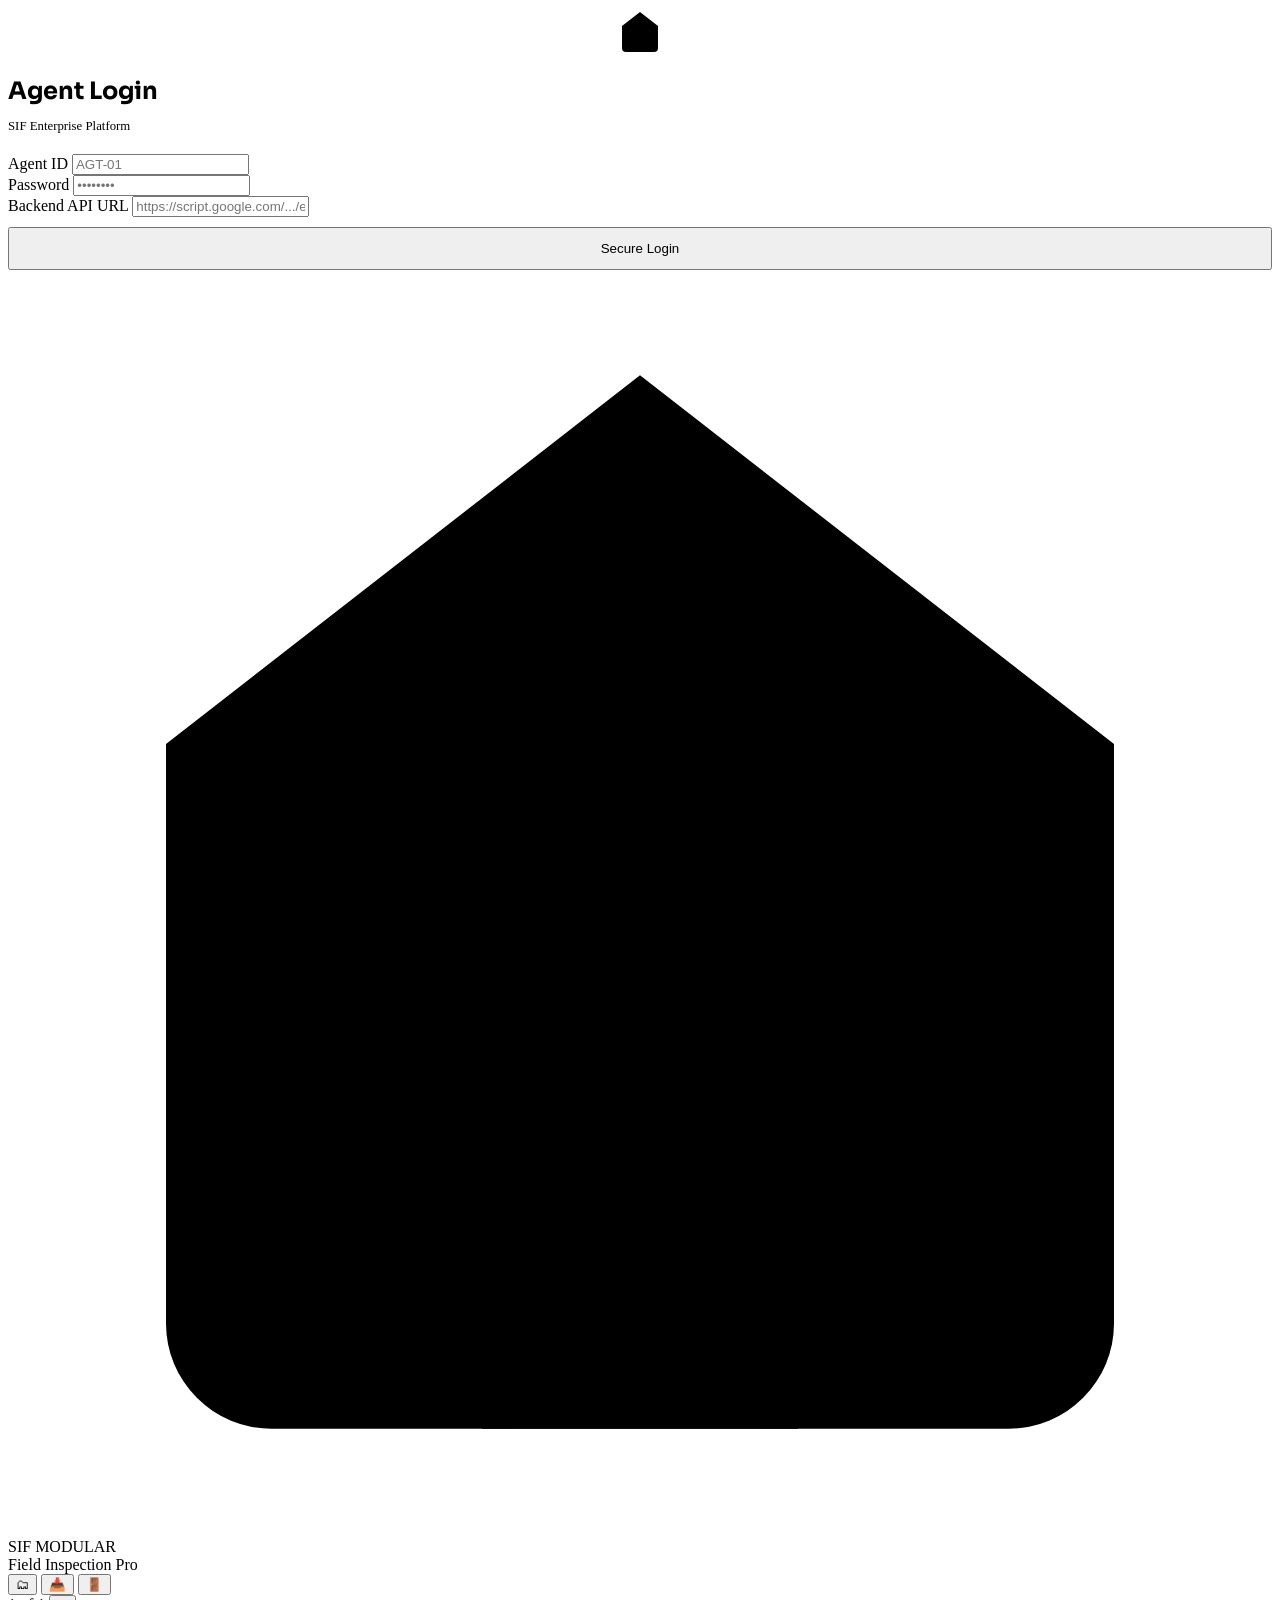
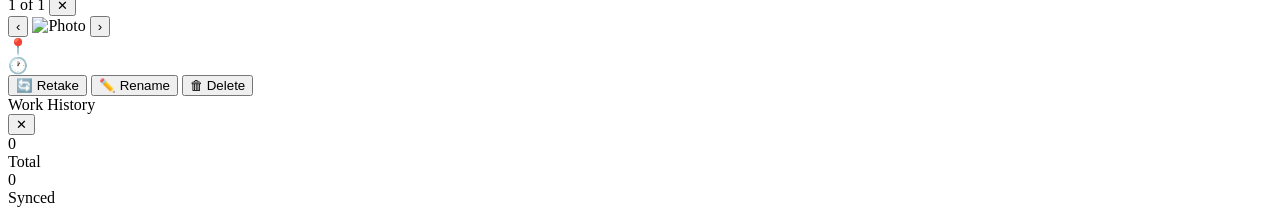
==== commit 33277fb6: "Update print statement from 'Hello' to 'Goodbye'" ====
--- a/index.html
+++ b/index.html
@@ -1,2081 +1,410 @@
 <!DOCTYPE html>
 <html lang="en" data-theme="dark">
-
 <head>
     <meta charset="UTF-8">
-    <meta name="viewport" content="width=device-width, initial-scale=1.0">
-    <title>SIF · Site Inspection Field App</title>
-    <link
-        href="https://fonts.googleapis.com/css2?family=DM+Sans:ital,opsz,wght@0,9..40,300;0,9..40,400;0,9..40,500;0,9..40,600;1,9..40,400&family=DM+Mono:wght@400;500&family=Sora:wght@600;700&display=swap"
-        rel="stylesheet">
+    <meta name="viewport" content="width=device-width, initial-scale=1.0, maximum-scale=1.0, user-scalable=no">
+    <title>SIF · Enterprise Valuation</title>
+    
+    <link href="https://fonts.googleapis.com/css2?family=DM+Sans:ital,opsz,wght@0,9..40,300;0,9..40,400;0,9..40,500;0,9..40,600;1,9..40,400&family=DM+Mono:wght@400;500&family=Sora:wght@600;700&display=swap" rel="stylesheet">
     <link rel="stylesheet" href="https://unpkg.com/leaflet@1.9.4/dist/leaflet.css" />
-     <link rel="stylesheet" href="style.css" />
-    
+    <link rel="stylesheet" href="css/style.css" />
 </head>
-
 <body>
 
-    <div class="wrapper">
+    <!-- ═══ LOGIN OVERLAY ═══ -->
+    <div id="loginOverlay" class="login-overlay active">
+        <div class="login-card">
+            <div class="logo-mark" style="margin: 0 auto 15px; width: 48px; height: 48px;">
+                <svg viewBox="0 0 24 24"><path d="M3 9l9-7 9 7v11a2 2 0 0 1-2 2H5a2 2 0 0 1-2-2z"></path><polyline points="9 22 9 12 15 12 15 22"></polyline></svg>
+            </div>
+            <h2 style="font-family:'Sora', sans-serif; margin-bottom: 5px; color: var(--text);">Agent Login</h2>
+            <p style="font-size: 0.8rem; color: var(--text-2); margin-bottom: 20px;">SIF Enterprise Platform</p>
+            
+            <div class="field">
+                <label>Agent ID</label>
+                <input type="text" id="loginId" placeholder="AGT-01" style="text-transform: uppercase;">
+            </div>
+            <div class="field">
+                <label>Password</label>
+                <input type="password" id="loginPass" placeholder="••••••••">
+            </div>
+            <div class="field">
+                <label>Backend API URL</label>
+                <input type="url" id="loginUrl" placeholder="https://script.google.com/.../exec">
+            </div>
+            
+            <button class="btn btn-primary" id="btnLogin" onclick="if(typeof handleLogin==='function') handleLogin()" style="width: 100%; padding: 12px; margin-top: 10px;">Secure Login</button>
+        </div>
+    </div>
+
+    <!-- ═══ HEADER ═══ -->
+    <header>
+        <div class="header-left">
+            <div class="logo-mark"><svg viewBox="0 0 24 24"><path d="M3 9l9-7 9 7v11a2 2 0 0 1-2 2H5a2 2 0 0 1-2-2z"></path><polyline points="9 22 9 12 15 12 15 22"></polyline></svg></div>
+            <div>
+                <div class="app-title">SIF MODULAR</div>
+                <div class="app-subtitle">Field Inspection Pro</div>
+            </div>
+        </div>
+        <div class="header-right">
+            <button class="icon-btn" onclick="openDashboard()" title="History">🗂</button>
+            <button class="icon-btn" onclick="if(typeof fetchInbox==='function') fetchInbox(); G('inboxView').style.display='flex'; G('appContainer').style.display='none';" title="Inbox">📥</button>
+            <button class="icon-btn" onclick="if(typeof logoutAgent==='function') logoutAgent()" title="Logout" style="color:var(--danger);">🚪</button>
+        </div>
+    </header>
+
+    <!-- ═══ INBOX VIEW ═══ -->
+    <div id="inboxView" style="display: none; flex-direction: column; padding-bottom: 80px;">
+        <div class="inbox-header">
+            <h2 style="margin:0; font-size: 1.2rem;">📥 Assigned Cases</h2>
+            <div>
+                <button class="btn btn-primary btn-sm" onclick="if(typeof startNewBlankReport==='function') startNewBlankReport()">+ Walk-in Report</button>
+                <button class="refresh-btn" onclick="if(typeof fetchInbox==='function') fetchInbox()">🔄</button>
+            </div>
+        </div>
+        <div id="mailList"></div>
+    </div>
+
+    <!-- ═══ MAIN APP CONTAINER ═══ -->
+    <div class="wrapper" id="appContainer" style="display:none;">
         <div class="card">
-<div id="inboxView" style="display: flex;">
-        <div class="inbox-header">
-            <h2><span style="font-size:1.5rem">☰</span> Inbox</h2>
-            <button class="refresh-btn" onclick="fetchInbox()">🔄</button>
-        </div>
-        
-        <div id="mailList">
-            <div style="padding: 30px; text-align: center; color: var(--text-2);">
-                <span class="spinner" style="border-color: var(--primary); border-top-color: transparent; border-width: 3px; width: 30px; height: 30px; display: inline-block;"></span>
-                <p style="margin-top: 10px;">Fetching secure dispatches...</p>
-            </div>
-        </div>
-
-        <button class="fab-compose" onclick="startNewBlankReport()">
-            <span style="font-size: 1.2rem;">✏️</span> Compose
-        </button>
-    </div>
-            <header>
-                <div class="header-left">
-                    <div class="logo-mark">
-                        <svg viewBox="0 0 24 24">
-                            <path d="M3 9l9-7 9 7v11a2 2 0 01-2 2H5a2 2 0 01-2-2z" />
-                            <polyline points="9 22 9 12 15 12 15 22" />
-                        </svg>
-                    </div>
-                    <div>
-                        <div class="app-title">Site Inspection</div>
-                        <div class="app-subtitle">Secure Field App v3.2</div>
-                    </div>
-                </div>
-                <div class="header-right">
-                    <span class="status-chip" id="headerDate" onclick="toast('Draft is auto-saving 💾')">Draft
-                        Active</span>
-                    <button id="dashBtn" class="icon-btn" onclick="openDashboard()" title="View History">📊</button>
-                    <button id="themeToggleBtn" class="icon-btn" onclick="toggleTheme()"
-                        title="Toggle Theme">☀️</button>
-                    <button class="icon-btn danger" onclick="resetApp()" title="Reset Form">🗑️</button>
-                </div>
-            </header>
-
-            <nav class="steps-nav" id="stepsNav"></nav>
-
+            <div class="steps-nav" id="stepsNav"></div>
             <div class="form-body">
 
+                <!-- ═══ STEP 0: BANK & LOAN ═══ -->
                 <div class="section active" id="s0">
-                    <div class="section-head">
-                        <h2><span></span>Bank &amp; Loan Details</h2>
-                    </div>
+                    <div class="section-head"><h2><span></span>Bank & Loan</h2></div>
                     <div class="field">
                         <label>Bank Name</label>
-                        <select id="bankName"
-                            onchange="G('otherBankDiv').style.display=this.value==='Other'?'block':'none'">
-                            <option value="">— Select Bank —</option>
-                            <option>ICICI Bank</option>
-                            <option>Axis Bank</option>
-                            <option>South Indian Bank</option>
-                            <option>Yes Bank</option>
-                            <option>DCB Bank</option>
-                            <option>Kotak Mahindra Bank</option>
-                            <option>Karur Vysya Bank</option>
-                            <option>ESAF Small Finance Bank</option>
-                            <option>Ujjivan Small Finance Bank</option>
-                            <option>HDFC Credila</option>
-                            <option>Cholamandalam Finance</option>
-                            <option>Muthoot Homefin</option>
-                            <option>Manappuram Homefin</option>
-                            <option>Mahindra Homefinance</option>
-                            <option>Sundaram Homefin</option>
-                            <option>Aadhaar Housing Finance</option>
-                            <option>Aditya Birla Capital</option>
-                            <option>Encore ARC</option>
-                            <option>Other</option>
-                        </select>
-                    </div>
-                    <div class="field" id="otherBankDiv" style="display:none;"><input type="text" id="otherBank"
-                            placeholder="Specify Bank Name"></div>
+                        <select id="bankName"></select>
+                    </div>
                     <div class="field">
                         <label>Loan Type</label>
-                        <select id="loanType">
-                            <option value="">— Select Loan —</option>
-                            <option>H L</option>
-                            <option>Loan Against Property</option>
-                            <option>Revaluation</option>
-                            <option>Under Construction</option>
-                            <option>Under Possession</option>
-                            <option>Education Loan</option>
-                            <option>HL TopUp</option>
-                            <option>Part Disbursement</option>
-                            <option>Other</option>
-                        </select>
-                    </div>
-                </div>
-
+                        <div id="loanTypeContainer" class="selection-group"></div>
+                        <input type="hidden" id="loanType">
+                    </div>
+                </div>
+
+                <!-- ═══ STEP 1: PEOPLE ═══ -->
                 <div class="section" id="s1">
-                    <div class="section-head">
-                        <h2><span></span>People Involved</h2>
-                    </div>
-                    <div class="field"><label>Applicant Name</label><input type="text" id="applicantName"></div>
-                    <div class="field"><label>Owner Name</label><input type="text" id="ownerName"></div>
-                    <div class="grid-2">
-                        <div class="field">
-                            <label>Occupied By</label>
-                            <select id="occupiedBy">
-                                <option>Owner</option>
-                                <option>Tenant</option>
-                                <option>Vacant</option>
-                                <option>Under Construction</option>
-                                <option>Under Possession</option>
-                                <option>Other</option>
-                            </select>
-                        </div>
-                        <div class="field"><label>Phone Number</label><input type="tel" id="phoneNumber" maxlength="13"
-                                pattern="[0-9*+\-]*" inputmode="tel" placeholder="+91 or 10 digits"
-                                oninput="this.value = this.value.replace(/[^0-9*+\-]/g, ''); this.maxLength = this.value.startsWith('+') ? 13 : 10;">
-                        </div>
-                    </div>
-                    <div class="field"><label>Site Shown By</label><input type="text" id="siteShownBy"
-                            placeholder="Name & Relation"></div>
-                </div>
-
+                    <div class="section-head"><h2><span></span>People Involved</h2></div>
+                    <div class="field"><label>Applicant Name</label><input type="text" id="applicantName" placeholder="Full name"></div>
+                    <div class="field"><label>Owner Name</label><input type="text" id="ownerName" placeholder="Property owner"></div>
+                    <div class="field">
+                        <label>Occupied By</label>
+                        <div id="occupancyContainer" class="selection-group"></div>
+                        <input type="hidden" id="occupiedBy">
+                    </div>
+                    <div class="field"><label>Site Shown By</label><input type="text" id="siteShownBy" placeholder="Person who showed the site"></div>
+                    <div class="field"><label>Phone Number</label><input type="tel" id="phoneNumber" placeholder="Mobile number"></div>
+                </div>
+
+                <!-- ═══ STEP 2: PROPERTY ADDRESS ═══ -->
                 <div class="section" id="s2">
-                    <div class="section-head">
-                        <h2><span></span>Property Address</h2>
-                    </div>
-                    <div class="field"><label>Property Address</label><textarea id="address" rows="2"
-                            placeholder="House/Flat/Shop/Survey No."></textarea></div>
-                    <div class="field" style="z-index: 10;">
-                        <label>Post Office &amp; PIN</label>
-                        <div class="ac-wrap">
-                            <input type="text" id="postoffice" placeholder="Type PIN or name…" autocomplete="off"
-                                oninput="searchPO(this.value)">
-                            <div class="ac-dd" id="acPostoffice"></div>
-                        </div>
-                    </div>
-                    <div class="grid-2">
-                        <div class="field"><label>Locality</label><input type="text" id="locality"></div>
-                        <div class="field"><label>Door No.</label><input type="text" id="doorNo"></div>
-                    </div>
-                    <div class="field"><label>Ward</label><input type="text" id="ward"></div>
-                </div>
-
+                    <div class="section-head"><h2><span></span>Property Address</h2></div>
+                    <div class="field"><label>Property Address</label><textarea id="address" rows="3" placeholder="Full property address"></textarea></div>
+                </div>
+
+                <!-- ═══ STEP 3: LOCATION & GPS ═══ -->
                 <div class="section" id="s3">
-                    <div class="section-head">
-                        <h2><span></span>Local Body &amp; Location</h2>
-                    </div>
-                    <div class="grid-2">
-                        <div class="field">
-                            <label>Taluk</label>
-                            <select id="taluk"
-                                onchange="G('villageInput').value=''; G('panchayatInput').value=''; G('municipalityInput').value='';">
-                                <option value="">— Select —</option>
-                                <option>Changanassery</option>
-                                <option>Kanjirappally</option>
-                                <option>Kottayam</option>
-                                <option>Meenachil</option>
-                                <option>Vaikom</option>
-                            </select>
-                        </div>
-                        <div class="field" style="z-index:9;"><label>Village</label>
-                            <div class="ac-wrap"><input type="text" id="villageInput" autocomplete="off"
-                                    oninput="acShow('village', this.value)">
-                                <div class="ac-dd" id="acVillage"></div>
-                            </div>
-                        </div>
-                    </div>
-                    <div class="grid-2">
-                        <div class="field" style="z-index:8;"><label>Panchayat <span id="panchayatHint"
-                                    style="font-size:0.58rem; color:var(--text-3); font-weight:400; text-transform:none;"></span></label>
-                            <div class="ac-wrap"><input type="text" id="panchayatInput" autocomplete="off"
-                                    oninput="acShow('panchayat', this.value); toggleLocalBody('panchayat')">
-                                <div class="ac-dd" id="acPanchayat"></div>
-                            </div>
-                        </div>
-                        <div class="field" style="z-index:7;"><label>Municipality <span id="municipalityHint"
-                                    style="font-size:0.58rem; color:var(--text-3); font-weight:400; text-transform:none;"></span></label>
-                            <div class="ac-wrap"><input type="text" id="municipalityInput" autocomplete="off"
-                                    oninput="acShow('municipality', this.value); toggleLocalBody('municipality')">
-                                <div class="ac-dd" id="acMunicipality"></div>
-                            </div>
-                        </div>
-                    </div>
-                    <div class="field">
-                        <label>GPS Coordinates <button class="btn btn-secondary btn-sm" onclick="getShortAddr()">📍 Auto
-                                GPS</button></label>
-                       <input type="text" id="locationCoords" placeholder="Auto-filled by GPS" readonly style="background: var(--surface-3); cursor: not-allowed;">
-                        <div id="mapPreview"></div>
-                    </div>
-                    <div class="grid-2">
-                        <div class="field"><label>Land Usage</label><select id="landUsage">
-                                <option>Residential</option>
-                                <option>Agricultural</option>
-                                <option>Commercial</option>
-                                <option>Mixed</option>
-                            </select></div>
-                        <div class="field"><label>Road Condition</label><select id="roadCondition">
-                                <option>Good</option>
-                                <option>Average</option>
-                                <option>Poor</option>
-                                <option>Under Construction</option>
-                            </select></div>
-                    </div>
-                    <div class="grid-2">
-                        <div class="field"><label>Access to Site</label><input type="text" id="siteAccess"
-                                placeholder="e.g. Tar road"></div>
-                        <div class="field"><label>Distance to PWD Rd.</label><input type="text" id="distPwd"></div>
-                    </div>
-                </div>
-
+                    <div class="section-head"><h2><span></span>Location & GPS</h2></div>
+                    <div class="field"><label>District</label><input type="text" id="district" value="Kottayam" readonly></div>
+                    <div class="field"><label>Taluk</label><select id="taluk"></select></div>
+
+                    <div class="field ac-wrap">
+                        <label>Village</label>
+                        <input type="text" id="villageInput" placeholder="Type to search..." oninput="globalVillageSearch(this.value)" onfocus="globalVillageSearch(this.value)">
+                        <div class="ac-dd" id="acVillage"></div>
+                    </div>
+
+                    <div class="field ac-wrap">
+                        <label>Panchayat <small id="panchayatHint" style="color:var(--text-3);"></small></label>
+                        <input type="text" id="panchayatInput" placeholder="Type to search..." oninput="acShow('panchayat', this.value); toggleLocalBody('panchayat');" onfocus="acShow('panchayat', this.value)">
+                        <div class="ac-dd" id="acPanchayat"></div>
+                    </div>
+
+                    <div class="field ac-wrap">
+                        <label>Municipality <small id="municipalityHint" style="color:var(--text-3);"></small></label>
+                        <input type="text" id="municipalityInput" placeholder="Type to search..." oninput="acShow('municipality', this.value); toggleLocalBody('municipality');" onfocus="acShow('municipality', this.value)">
+                        <div class="ac-dd" id="acMunicipality"></div>
+                    </div>
+
+                    <div class="grid-2">
+                        <div class="field"><label>Locality</label><input type="text" id="locality" placeholder="Area / Locality"></div>
+                        <div class="field"><label>Ward</label><input type="text" id="ward" placeholder="Ward No / Name"></div>
+                    </div>
+                    <div class="field"><label>Door No</label><input type="text" id="doorNo" placeholder="Door / House number"></div>
+
+                    <div class="field">
+                        <label>GPS Coordinates <button class="btn btn-secondary btn-sm" onclick="getShortAddr()">📍 Auto GPS</button></label>
+                        <input type="text" id="locationCoords" value="GPS NOT LOCKED" readonly>
+                    </div>
+                    <div id="mapPreview" style="height: 250px; margin-top: 10px; border-radius: var(--radius-sm); display:none;"></div>
+                </div>
+
+                <!-- ═══ STEP 4: DISTANCES & LANDMARKS ═══ -->
                 <div class="section" id="s4">
                     <div class="section-head">
-                        <h2><span></span>Nearby Distances</h2>
-                        <button class="btn btn-primary btn-sm" onclick="autoCalcDistances()" id="btnCalcDist">📡
-                            Auto-Fill</button>
-                    </div>
-                    <div class="grid-2">
-                        <div class="field"><label>Nearest Landmark</label><input type="text" id="nearLandmark"></div>
-                        <div class="field"><label>Nearest Branch</label><input type="text" id="nearBranch"></div>
-                    </div>
-                    <div class="grid-2">
-                        <div class="field"><label>Dist. from Office</label><input type="text" id="distOffice"
-                                placeholder="Auto-calculated (km)"></div>
+                        <h2><span></span>Distances & Landmarks</h2>
+                        <button class="btn btn-primary btn-sm" id="btnCalcDist" onclick="autoCalcDistances()">📡 Auto-Fill</button>
+                    </div>
+                    <div class="field"><label>Nearest Landmark</label><input type="text" id="nearLandmark" placeholder="Nearby landmark"></div>
+                    <div class="field"><label>Nearest Branch</label><input type="text" id="nearBranch" placeholder="Nearest bank branch"></div>
+                    <div class="field"><label>Distance from Office</label><input type="text" id="distFromOffice" placeholder="e.g. 12 km"></div>
+                    <div class="grid-2">
+                        <div class="field"><label>Nearest Police Station</label><input type="text" id="nearPolice"></div>
+                        <div class="field"><label>Nearest Railway Station</label><input type="text" id="nearRailway"></div>
+                    </div>
+                    <div class="grid-2">
+                        <div class="field"><label>Nearest Bus Stop</label><input type="text" id="nearBus"></div>
                         <div class="field"><label>Nearest Town</label><input type="text" id="nearTown"></div>
                     </div>
-                    <div class="grid-2">
-                        <div class="field"><label>Nearest Police Stn.</label><input type="text" id="nearPolice"></div>
-                        <div class="field"><label>Nearest Hospital</label><input type="text" id="nearHospital"></div>
-                    </div>
-                    <div class="grid-2">
-                        <div class="field"><label>Nearest Railway Stn.</label><input type="text" id="nearRailway"></div>
-                        <div class="field"><label>Nearest Bus Stop</label><input type="text" id="nearBus"></div>
-                    </div>
-                </div>
-
+                    <div class="field"><label>Nearest Hospital</label><input type="text" id="nearHospital"></div>
+                    <div class="field">
+                        <label>Nearby Land Usage</label>
+                        <div id="landUsageContainer" class="selection-group"></div>
+                        <input type="hidden" id="nearbyLandUsage">
+                    </div>
+                </div>
+
+                <!-- ═══ STEP 5: ACCESS & ROAD ═══ -->
                 <div class="section" id="s5">
+                    <div class="section-head"><h2><span></span>Access & Road</h2></div>
+                    <div class="field"><label>Access to Site</label><input type="text" id="accessToSite" placeholder="e.g. Tar road, 2 km from NH"></div>
+                    <div class="field"><label>Distance from Panchayat/PWD Road</label><input type="text" id="distFromRoad" placeholder="e.g. 200 m"></div>
+                    <div class="field">
+                        <label>Condition of Road</label>
+                        <select id="conditionOfRoad">
+                            <option value="Good">Good</option>
+                            <option value="Average">Average</option>
+                            <option value="Poor">Poor</option>
+                        </select>
+                    </div>
+                </div>
+
+                <!-- ═══ STEP 6: BOUNDARIES ═══ -->
+                <div class="section" id="s6">
+                    <div class="section-head"><h2><span></span>Boundaries</h2></div>
+
+                    <div class="info-block" style="margin-bottom:14px;"><strong>Boundaries as per LS</strong></div>
+                    <table class="dir-table">
+                        <tr><td>N</td><td><input type="text" id="lsNorth" placeholder="North"></td></tr>
+                        <tr><td>S</td><td><input type="text" id="lsSouth" placeholder="South"></td></tr>
+                        <tr><td>E</td><td><input type="text" id="lsEast" placeholder="East"></td></tr>
+                        <tr><td>W</td><td><input type="text" id="lsWest" placeholder="West"></td></tr>
+                    </table>
+
+                    <div class="info-block" style="margin-bottom:14px;"><strong>Boundaries as per Actual Site</strong></div>
+                    <table class="dir-table">
+                        <tr><td>N</td><td><input type="text" id="actNorth" placeholder="North"></td></tr>
+                        <tr><td>S</td><td><input type="text" id="actSouth" placeholder="South"></td></tr>
+                        <tr><td>E</td><td><input type="text" id="actEast" placeholder="East"></td></tr>
+                        <tr><td>W</td><td><input type="text" id="actWest" placeholder="West"></td></tr>
+                    </table>
+
+                    <div class="info-block" style="margin-bottom:14px;"><strong>Demarcation</strong></div>
+                    <div class="field"><label>Demarcation Note</label><input type="text" id="demarcationNote" placeholder="e.g. compound walls on all sides"></div>
+                    <table class="dir-table">
+                        <tr><td>N</td><td><input type="text" id="demNorth" placeholder="North"></td></tr>
+                        <tr><td>S</td><td><input type="text" id="demSouth" placeholder="South"></td></tr>
+                        <tr><td>E</td><td><input type="text" id="demEast" placeholder="East"></td></tr>
+                        <tr><td>W</td><td><input type="text" id="demWest" placeholder="West"></td></tr>
+                    </table>
+                </div>
+
+                <!-- ═══ STEP 7: BUILDING ═══ -->
+                <div class="section" id="s7">
+                    <div class="section-head"><h2><span></span>Building Details</h2></div>
+                    <div class="grid-2">
+                        <div class="field"><label>Age (years)</label><input type="number" id="buildingAge" placeholder="e.g. 5"></div>
+                        <div class="field"><label>Area of Building</label><input type="text" id="areaOfBuilding" placeholder="e.g. 1200 sqft"></div>
+                    </div>
+                    <div class="grid-2">
+                        <div class="field"><label>Number of Floors</label><input type="text" id="numFloors" placeholder="e.g. 2"></div>
+                        <div class="field">
+                            <label>Roofing</label>
+                            <div id="roofingContainer" class="selection-group"></div>
+                            <input type="hidden" id="roofing">
+                        </div>
+                    </div>
+                    <div class="grid-2">
+                        <div class="field"><label>Flooring</label><input type="text" id="flooring" placeholder="e.g. Tiles, Marble"></div>
+                        <div class="field"><label>Water Source</label><input type="text" id="waterSource" placeholder="e.g. Well, Bore well"></div>
+                    </div>
+                </div>
+
+                <!-- ═══ STEP 8: LAND ═══ -->
+                <div class="section" id="s8">
+                    <div class="section-head"><h2><span></span>Land Details</h2></div>
+                    <div class="field"><label>Land Price</label><input type="text" id="landPrice" placeholder="e.g. ₹5,00,000 per cent"></div>
+                    <div class="grid-2">
+                        <div class="field"><label>Extent</label><input type="text" id="extent" placeholder="e.g. 10 cents"></div>
+                        <div class="field"><label>Survey No (SYNO)</label><input type="text" id="syNo" placeholder="Survey number"></div>
+                    </div>
+                </div>
+
+                <!-- ═══ STEP 9: DOCUMENTS ═══ -->
+                <div class="section" id="s9">
+                    <div class="section-head"><h2><span></span>Documents</h2></div>
+                    <div class="info-block" style="margin-bottom:12px;">Enter document numbers, dates, and SRO details as available.</div>
+
+                    <div class="grid-2">
+                        <div class="field"><label>Deed No</label><input type="text" id="deedNo" placeholder="Deed number"></div>
+                        <div class="field"><label>Deed Date</label><input type="date" id="deedDate"></div>
+                    </div>
+                    <div class="field"><label>Deed SRO</label><input type="text" id="deedSRO" placeholder="SRO name"></div>
+
+                    <div class="grid-2">
+                        <div class="field"><label>LS No</label><input type="text" id="lsNo" placeholder="LS number"></div>
+                        <div class="field"><label>LS Date</label><input type="date" id="lsDate"></div>
+                    </div>
+
+                    <div class="grid-2">
+                        <div class="field"><label>LTR No</label><input type="text" id="ltrNo" placeholder="LTR number"></div>
+                        <div class="field"><label>LTR Date</label><input type="date" id="ltrDate"></div>
+                    </div>
+
+                    <div class="grid-2">
+                        <div class="field"><label>Possession No</label><input type="text" id="possessionNo" placeholder="Possession number"></div>
+                        <div class="field"><label>Possession Date</label><input type="date" id="possessionDate"></div>
+                    </div>
+
+                    <div class="grid-2">
+                        <div class="field"><label>BTR No</label><input type="text" id="btrNo" placeholder="BTR number"></div>
+                        <div class="field"><label>BTR Date</label><input type="date" id="btrDate"></div>
+                    </div>
+
+                    <div class="grid-2">
+                        <div class="field"><label>EC No</label><input type="text" id="ecNo" placeholder="EC number"></div>
+                        <div class="field"><label>EC Date</label><input type="date" id="ecDate"></div>
+                    </div>
+                </div>
+
+                <!-- ═══ STEP 10: ROUTE & REMARKS ═══ -->
+                <div class="section" id="s10">
+                    <div class="section-head"><h2><span></span>Route & Remarks</h2></div>
+                    <div class="field">
+                        <label>Route Start Point</label>
+                        <div class="flex-input">
+                            <input type="text" id="routeStartPoint" placeholder="e.g. Federal Bank Kottayam">
+                            <button class="btn btn-primary btn-sm" id="btnAutoRoute" onclick="autoGenerateRoute()">🚗 Auto-Route</button>
+                        </div>
+                    </div>
+                    <div class="field"><label>Route Description</label><textarea id="routeText" rows="3" placeholder="Route directions..."></textarea></div>
+                    <div class="field"><label>Remarks & Comments</label><textarea id="remarks" rows="3" placeholder="Additional observations..."></textarea></div>
+
+                    <div class="grid-2">
+                        <div class="field"><label>File Received On</label><input type="date" id="fileReceivedOn"></div>
+                        <div class="field"><label>Report Sent Date</label><input type="date" id="reportSent"></div>
+                    </div>
+                    <div class="field"><label>Report Sent To</label><input type="text" id="reportSentTo" placeholder="Recipient name/email"></div>
+                </div>
+
+                <!-- ═══ STEP 11: REPORT & SUBMIT ═══ -->
+                <div class="section" id="s11">
                     <div class="section-head">
-                        <h2><span></span>Boundaries</h2>
-                    </div>
-
-                    <div style="display:flex; justify-content:space-between; align-items:center; margin-bottom:10px;">
-                        <p
-                            style="font-size:0.72rem; color:var(--text-2); text-transform:uppercase; letter-spacing:0.06em;">
-                            As per Land Sketch (LS)</p>
-                    </div>
-                    <table class="dir-table" id="lsBoundariesContainer"></table>
-
-                    <div style="display:flex; justify-content:space-between; align-items:center; margin-bottom:10px;">
-                        <p
-                            style="font-size:0.72rem; color:var(--text-2); text-transform:uppercase; letter-spacing:0.06em;">
-                            As per Actual Site</p>
-                        <button class="btn btn-secondary btn-sm" onclick="copyBounds('ls','act')"
-                            title="Copy LS boundaries here">⬆ Same as LS</button>
-                    </div>
-                    <table class="dir-table" id="actBoundariesContainer"></table>
-
-                    <div style="display:flex; justify-content:space-between; align-items:center; margin-bottom:10px;">
-                        <p
-                            style="font-size:0.72rem; color:var(--text-2); text-transform:uppercase; letter-spacing:0.06em;">
-                            Demarcation</p>
-                        <div style="display:flex; gap:6px;">
-                            <button class="btn btn-secondary btn-sm" onclick="copyBounds('ls','dem')"
-                                title="Copy LS to Demarcation">⬆ Same as LS</button>
-                            <button class="btn btn-secondary btn-sm" onclick="copyBounds('act','dem')"
-                                title="Copy Actual to Demarcation">⬆ Same as Actual</button>
-                        </div>
-                    </div>
-                    <div class="field">
-                        <label>Description <button class="btn-mic" onclick="startVoice('demarcationDesc')">🎙
-                                Speak</button></label>
-                        <input type="text" id="demarcationDesc" value="compound walls on all sides">
-                    </div>
-                    <table class="dir-table" id="demBoundariesContainer"></table>
-                </div>
-
-                <div class="section" id="s6">
-                    <div class="section-head">
-                        <h2><span></span>Building &amp; Land Details</h2>
-                    </div>
-                    <div class="grid-2">
-                        <div class="field"><label>Age of Building (yrs)</label><input id="age" type="number"></div>
-                        <div class="field"><label>Area of Building</label><input id="area"></div>
-                    </div>
-                    <div class="grid-2">
-                        <div class="field"><label>Number of Floors</label><input id="floors"></div>
-                        <div class="field"><label>Water Source</label><input id="waterSource"></div>
-                    </div>
-                    <div class="grid-2">
-                        <div class="field"><label>Roofing</label><input id="roofing"></div>
-                        <div class="field"><label>Flooring</label><input id="flooring"></div>
-                    </div>
-                    <hr class="divider">
-                    <div class="section-head" style="margin-bottom:14px;">
-                        <h2><span></span>Land</h2>
-                    </div>
-                    <div class="field"><label>Land Price (Around)</label><input id="landPrice"></div>
-                    <div class="grid-2">
-                        <div class="field"><label>Extent</label><input id="extent"></div>
-                        <div class="field"><label>Sy. No.</label><input id="syno"></div>
-                    </div>
-                </div>
-
-                <div class="section" id="s7">
-                    <div class="section-head">
-                        <h2><span></span>Documents Given</h2>
-                    </div>
-                    <div class="field"><label>Deed (Date / SRO)</label>
-                        <div class="flex-input"><input type="date" id="docDeedDate"><input type="text" id="docDeedSro"
-                                placeholder="SRO Name"></div>
-                    </div>
-                    <div class="grid-2">
-                        <div class="field"><label>LS Date</label><input type="date" id="docLsDate"></div>
-                        <div class="field"><label>LTR Date</label><input type="date" id="docLtrDate"></div>
-                    </div>
-                    <div class="grid-2">
-                        <div class="field"><label>Possession Date</label><input type="date" id="docPossDate"></div>
-                        <div class="field"><label>BTR Date</label><input type="date" id="docBtrDate"></div>
-                    </div>
-                    <div class="field"><label>EC Date</label><input type="date" id="docEcDate"></div>
-                </div>
-
-                <div class="section" id="s8">
-                    <div class="section-head">
-                        <h2><span></span>Route &amp; Remarks</h2>
-                    </div>
-                    <div class="info-block">
-                        <div class="field" style="margin-bottom:0;">
-                            <label>Start Point (Office / Landmark)</label>
-                            <div class="flex-input">
-                                <input type="text" id="routeStartPoint" placeholder="e.g. Federal Bank Kottayam">
-                                <button class="btn btn-primary btn-sm" id="btnAutoRoute"
-                                    onclick="autoGenerateRoute()">🚗 Auto-Route</button>
-                            </div>
-                            <div class="route-hint">Destination is auto-pulled from Step 3 GPS coordinates.</div>
-                        </div>
-                    </div>
-                    <div class="field"><label>Route Details <button class="btn-mic" onclick="startVoice('routeText')">🎙
-                                Speak</button></label><textarea id="routeText"></textarea></div>
-                    <div class="field"><label>Remarks &amp; Comments <button class="btn-mic"
-                                onclick="startVoice('remarks')">🎙 Speak</button></label><textarea
-                            id="remarks"></textarea></div>
-                    <div class="grid-2" style="margin-top:6px;">
-                        <div class="field"><label>File Received <button class="btn btn-secondary btn-sm"
-                                    onclick="setToday('fileReceived')">📅 Today</button></label><input type="date"
-                                id="fileReceived"></div>
-                        <div class="field"><label>Report Sent <button class="btn btn-secondary btn-sm"
-                                    onclick="setToday('reportSent')">📅 Today</button></label><input type="date"
-                                id="reportSent"></div>
-                    </div>
-                </div>
-
-                <div class="section" id="s9">
-                    <div class="section-head">
-                        <h2><span></span>Verified Photography</h2>
-                        <div style="display:flex; gap:8px; align-items:center;">
-                            <select id="photoLabel" class="btn-secondary btn-sm"
-                                style="width:140px; height:32px; padding:0 8px; appearance:none; -webkit-appearance:none; border:1px solid var(--border); border-radius:var(--radius-sm); background:var(--surface-2); color:var(--text); font-family:'DM Sans',sans-serif; font-size:0.75rem;">
+                        <h2><span></span>Report & Submit</h2>
+                        <button class="btn btn-secondary btn-sm" onclick="generateReport()">📄 Generate</button>
+                    </div>
+
+                    <!-- Photo Section -->
+                    <div style="margin-bottom: 18px;">
+                        <div style="display: flex; gap: 8px; align-items: center; margin-bottom: 10px;">
+                            <select id="photoLabel" class="btn-secondary btn-sm" style="flex:1;">
                                 <option>Front Elevation</option>
-                                <option>Side Right</option>
-                                <option>Side Left</option>
+                                <option>Side View</option>
                                 <option>Rear View</option>
-                                <option>Cellar/Basement</option>
-                                <option>Ground Floor</option>
-                                <option>Living/Dining</option>
-                                <option>Kitchen</option>
-                                <option>Showroom</option>
-                                <option>Lift/Stairs</option>
+                                <option>Interior</option>
+                                <option>Road Approach</option>
+                                <option>Surroundings</option>
                             </select>
                             <button class="btn btn-primary btn-sm" onclick="G('cameraInput').click()">📸 Snap</button>
                         </div>
-                    </div>
-
-                    <input type="file" id="cameraInput" accept="image/*" capture="environment" style="display:none"
-                        onchange="handleCapture(this, null)">
-                    <input type="file" id="retakeInput" accept="image/*" capture="environment" style="display:none"
-                        onchange="handleRetake(this)">
-
-                    <div id="photoGpsBar"
-                        style="display:flex; align-items:center; gap:8px; padding:8px 10px; border-radius:var(--radius-sm); border:1px solid var(--border); background:var(--surface-2); margin-bottom:10px; font-size:0.72rem;">
-                        <span id="photoGpsIcon">📍</span>
-                        <span id="photoGpsText" style="color:var(--text-2); flex:1;">GPS not locked — go to Step 4 first
-                            for accurate coordinates</span>
-                        <span id="photoGpsCoords"
-                            style="font-family:'DM Mono',monospace; font-size:0.63rem; color:var(--primary);"></span>
-                    </div>
-
-                    <div id="photoGallery" class="photo-grid"></div>
-
-                    <div id="photoEmpty"
-                        style="text-align:center; padding:30px 20px; color:var(--text-3); font-size:0.8rem; display:none;">
-                        <div style="font-size:2rem; margin-bottom:8px; opacity:0.4;">📷</div>
-                        No photos yet. Tap <strong>📸 Snap</strong> to capture.
-                    </div>
-
-                    <div class="info-block" style="margin-top:12px; background:rgba(59,130,246,0.05);">
-                        <p style="font-size:0.7rem; color:var(--text-2); line-height:1.6;">
-                            <strong>🔒 Verification Burn:</strong> Each photo is stamped with GPS coordinates, short
-                            address, label and timestamp — permanently baked into the image. Tap any photo to inspect
-                            the watermark in full size.
-                        </p>
-                    </div>
-                </div>
-
-                <div class="section" id="s10">
-                    <div class="section-head">
-                        <h2><span></span>Generated Report</h2>
-                    </div>
-                    <div class="report-actions">
-                        <button class="btn btn-primary btn-sm" onclick="genReport()">🔄 Refresh</button>
-                        <button class="btn btn-secondary btn-sm" onclick="copyReport()">📋 Copy Text</button>
-                        <button class="btn btn-secondary btn-sm" onclick="saveToHistory()"
-                            style="border-color:rgba(99,102,241,0.4); color:#a5b4fc; background:rgba(99,102,241,0.08);">🗂
-                            Save to History</button>
-                    </div>
-                    <textarea id="reportOutput" class="report-box" readonly></textarea>
-                </div>
-
-                <div class="section" id="s11">
-                    <div class="section-head">
-                        <h2><span></span>Secure Submit</h2>
-                    </div>
-
-                    <div class="file-no-display">
-                        <div class="label">File Number</div>
-                        <div class="value" id="fileNoDisplay">—</div>
-                    </div>
-
-                    <div class="field"><label>Secure Web App URL</label><input type="text" id="gasUrl"
-                            placeholder="https://script.google.com/macros/s/…/exec" onchange="saveCreds()"></div>
-                    <div class="field"><label>Report Sent To (Email)</label><input type="email" id="sendToEmail"
-                            placeholder="office@gmail.com" onchange="saveCreds()"></div>
-
-                    <div style="margin-top:18px;">
-                        <button class="btn btn-primary" onclick="submitWithOfflineSupport()" id="submitBtn">📤 Encrypt
-                            &amp; Send</button>
-                    </div>
-
-                    <div class="status-box" id="submitResult"></div>
-
-                    <div id="offlineQueuePanel" class="offline-queue" style="display:none;">
-                        <div style="display:flex; justify-content:space-between; align-items:center;">
-                            <div style="font-size:0.84rem; font-weight:600; color:#fbbf24;">📡 Offline Queue (<span
-                                    id="queueCount">0</span>)</div>
-                            <button class="btn btn-warn btn-sm" onclick="syncOfflineQueue()" id="syncBtn">🔄
-                                Sync</button>
+                        <input type="file" id="cameraInput" accept="image/*" capture="environment" style="display:none" onchange="handleCapture(this)">
+                        <input type="file" id="retakeInput" accept="image/*" capture="environment" style="display:none" onchange="handleRetake(this)">
+                        <div id="photoGallery" class="photo-grid"></div>
+                        <div id="photoEmpty" style="text-align:center; padding:16px; color:var(--text-3); font-size:0.82rem;">No photos yet. Tap 📸 Snap to begin.</div>
+                    </div>
+
+                    <!-- Report Preview -->
+                    <textarea id="reportOutput" class="report-box" readonly style="min-height: 500px;"></textarea>
+
+                    <div style="display: flex; gap: 8px; margin-top: 12px;">
+                        <button class="btn btn-secondary" onclick="copyReport()" style="flex:1;">📋 Copy Report</button>
+                    </div>
+
+                    <!-- Submit Section -->
+                    <div style="margin-top: 18px;">
+                        <div class="file-no-display">
+                            <div class="label">File Number</div>
+                            <div class="value" id="fileNoDisplay">—</div>
                         </div>
-                        <div id="queueList"
-                            style="margin-top:10px; font-size:0.73rem; max-height:100px; overflow-y:auto; font-family:'DM Mono', monospace; color:var(--text-2);">
-                        </div>
-                    </div>
-                </div>
-
-            </div>
+                        <div class="field"><label>Secure API URL</label><input type="text" id="gasUrl"></div>
+                        <button class="btn btn-primary" id="submitBtn" onclick="submitWithOfflineSupport()" style="width:100%; padding: 12px;">📤 Encrypt & Send</button>
+                        <div id="submitResult" class="status-box"></div>
+                    </div>
+                </div>
+
+            </div><!-- /form-body -->
+
+            <!-- Footer Navigation -->
             <div class="step-footer">
-                <button class="btn btn-secondary" id="prevBtn" onclick="prevStep()" style="visibility:hidden">←
-                    Back</button>
+                <button class="btn btn-secondary" id="prevBtn" onclick="prevStep()" style="visibility: hidden;">◀ Back</button>
                 <div class="step-counter">
                     <span id="stepInd">1 / 12</span>
-                    <div class="bar">
-                        <div class="bar-fill" id="progressBar"></div>
-                    </div>
-                </div>
-                <button class="btn btn-primary" id="nextBtn" onclick="nextStep()">Next →</button>
-            </div>
-
+                    <div class="bar"><div class="bar-fill" id="progressBar"></div></div>
+                </div>
+                <button class="btn btn-primary" id="nextBtn" onclick="nextStep()">Next ▶</button>
+            </div>
+        </div><!-- /card -->
+    </div><!-- /wrapper -->
+
+    <!-- ═══ PHOTO LIGHTBOX ═══ -->
+    <div id="photoLightbox" class="lightbox-overlay">
+        <div class="lightbox-content">
+            <div class="lb-top-bar">
+                <span id="lbCounter">1 of 1</span>
+                <button class="icon-btn" onclick="closeLightbox()">✕</button>
+            </div>
+            <button class="lb-nav-btn lb-prev" id="lbPrev" onclick="lbNav(-1)">‹</button>
+            <img id="lbImage" class="lb-img" src="" alt="Photo">
+            <button class="lb-nav-btn lb-next" id="lbNext" onclick="lbNav(1)">›</button>
+            <div class="lb-info">
+                <div id="lbLabel" class="lb-label"></div>
+                <div class="lb-verify-row"><span id="lbGpsIcon"></span> <span id="lbGpsText"></span></div>
+                <div class="lb-verify-row">📍 <span id="lbAddrText"></span></div>
+                <div class="lb-verify-row">🕐 <span id="lbTimeText"></span></div>
+                <div id="lbBurnStatus" class="lb-verify-text"></div>
+            </div>
+            <div class="lb-actions">
+                <button class="btn btn-secondary btn-sm" onclick="lbRetake()">🔄 Retake</button>
+                <button class="btn btn-secondary btn-sm" onclick="lbRename()">✏️ Rename</button>
+                <button class="btn btn-warn btn-sm" onclick="lbDelete()">🗑 Delete</button>
+            </div>
         </div>
     </div>
 
-    <div id="photoLightbox">
-        <div class="lb-topbar">
-            <div>
-                <div class="lb-label" id="lbLabel">Front Elevation</div>
-                <div class="lb-counter" id="lbCounter">1 of 1</div>
-            </div>
-            <button class="lb-arrow" style="position:static; transform:none; margin-left:auto;"
-                onclick="closeLightbox()">✕</button>
-        </div>
-
-        <div class="lb-img-wrap">
-            <button class="lb-arrow left" id="lbPrev" onclick="lbNav(-1)">‹</button>
-            <img id="lbImage" src="" alt="Photo">
-            <button class="lb-arrow right" id="lbNext" onclick="lbNav(1)">›</button>
-        </div>
-
-        <div class="lb-verify-panel" id="lbVerifyPanel">
-            <div class="lb-verify-row">
-                <span class="lb-verify-icon" id="lbGpsIcon">📍</span>
-                <span class="lb-verify-text" id="lbGpsText">—</span>
-            </div>
-            <div class="lb-verify-row">
-                <span class="lb-verify-icon">🏠</span>
-                <span class="lb-verify-text" id="lbAddrText">—</span>
-            </div>
-            <div class="lb-verify-row">
-                <span class="lb-verify-icon">🕐</span>
-                <span class="lb-verify-text" id="lbTimeText">—</span>
-            </div>
-            <div class="lb-verify-row">
-                <span class="lb-verify-icon">🔒</span>
-                <span class="lb-verify-text lb-verify-ok" id="lbBurnStatus">Watermark burned into image ✓</span>
-            </div>
-        </div>
-
-        <div class="lb-actions">
-            <button class="lb-btn lb-btn-retake" onclick="lbRetake()">🔄 Retake</button>
-            <button class="lb-btn lb-btn-rename" onclick="lbRename()">✏️ Rename</button>
-            <button class="lb-btn lb-btn-delete" onclick="lbDelete()">🗑 Delete</button>
-        </div>
+    <!-- ═══ DASHBOARD OVERLAY ═══ -->
+    <div id="dashboardOverlay" class="dash-overlay">
+        <div class="dash-header">
+            <div class="dash-title">Work History</div>
+            <button class="icon-btn" onclick="closeDashboard()">✕</button>
+        </div>
+        <div class="dash-stats">
+            <div class="stat-box"><div class="val" id="dStatTotal">0</div><div class="lbl">Total</div></div>
+            <div class="stat-box"><div class="val" id="dStatSynced" style="color:var(--success)">0</div><div class="lbl">Synced</div></div>
+        </div>
+        <div class="dash-body" id="dashBody"></div>
     </div>
 
-    <div id="dashboardOverlay">
-
-        <div class="dash-header">
-            <div class="dash-header-left">
-                <div class="logo-mark" style="background: rgba(99,102,241,0.85);">
-                    <svg viewBox="0 0 24 24">
-                        <rect x="3" y="3" width="7" height="7" rx="1" />
-                        <rect x="14" y="3" width="7" height="7" rx="1" />
-                        <rect x="3" y="14" width="7" height="7" rx="1" />
-                        <rect x="14" y="14" width="7" height="7" rx="1" />
-                    </svg>
-                </div>
-                <div>
-                    <div class="dash-title">Work History</div>
-                    <div class="dash-subtitle">Temporary · Clears after 24 hrs</div>
-                </div>
-            </div>
-            <button class="icon-btn" onclick="closeDashboard()" title="Close">✕</button>
-        </div>
-
-        <div class="dash-stats">
-            <div class="stat-box">
-                <div class="val" id="dStatTotal">0</div>
-                <div class="lbl">Total</div>
-            </div>
-            <div class="stat-box">
-                <div class="val" id="dStatSynced" style="color:var(--success)">0</div>
-                <div class="lbl">Synced</div>
-            </div>
-            <div class="stat-box">
-                <div class="val" id="dStatExpiring" style="color:var(--warn)">0</div>
-                <div class="lbl">Expiring</div>
-            </div>
-        </div>
-
-        <div class="dash-toolbar">
-            <input class="dash-search" id="dashSearch" type="text" placeholder="Search by name, bank, file no…"
-                oninput="renderDashboard()">
-            <button class="btn btn-secondary btn-sm" onclick="purgeExpired(); renderDashboard();">🧹 Clear
-                Expired</button>
-        </div>
-
-        <div class="dash-body" id="dashBody">
-            <div class="dash-empty">
-                <div class="icon">📂</div>
-                <p>No saved reports yet.<br>Complete a report and tap <strong>🗂 Save to History</strong>.</p>
-            </div>
-        </div>
-
-    </div>
-
+    <!-- ═══ TOAST ═══ -->
     <div class="toast" id="toast"></div>
 
-    <script>
-
-        
-        // ── Core ──────────────────────────────────────────────────────────────────────
-        const G = id => document.getElementById(id);
-        const V = id => G(id)?.value.trim() || '';
-        let _lastReverseAddress = ''; // cached from reverse geocode, used in photo watermark
-        function toast(msg, dur = 3000) {
-            const t = G('toast'); t.textContent = msg;
-            t.classList.add('show');
-            setTimeout(() => t.classList.remove('show'), dur);
-        }
-
-        function resetApp() {
-            if (confirm("Reset the entire form? This will wipe your current draft.")) {
-                localStorage.removeItem('sif_draft');
-                G('fileNoDisplay').textContent = '—';
-                location.reload();
-            }
-        }
-
-        function sanitizeHTML(str) {
-            if (typeof str !== 'string') return str;
-            return str.replace(/[&<>'"]/g, tag => ({
-                '&': '&amp;', '<': '&lt;', '>': '&gt;', "'": '&#39;', '"': '&quot;'
-            }[tag]));
-        }
-        // ── Theme ─────────────────────────────────────────────────────────────────────
-        function toggleTheme() {
-            const html = document.documentElement;
-            const n = html.getAttribute('data-theme') === 'light' ? 'dark' : 'light';
-            html.setAttribute('data-theme', n);
-            localStorage.setItem('sif_theme', n);
-            G('themeToggleBtn').textContent = n === 'light' ? '🌙' : '☀️';
-        }
-        (function initTheme() {
-            const saved = localStorage.getItem('sif_theme') || 'dark';
-            document.documentElement.setAttribute('data-theme', saved);
-            window.addEventListener('DOMContentLoaded', () => {
-                G('themeToggleBtn').textContent = saved === 'light' ? '🌙' : '☀️';
-            });
-        })();
-
-        // ── Voice & Dates ─────────────────────────────────────────────────────────────
-        function startVoice(targetId) {
-            if (!('webkitSpeechRecognition' in window)) return toast('❌ Voice not supported on this browser.');
-            const rec = new webkitSpeechRecognition();
-            rec.continuous = false; rec.interimResults = false;
-            rec.onstart = () => toast('🎙 Listening… speak now.');
-            rec.onresult = (e) => {
-                const box = G(targetId);
-                box.value += (box.value ? ' ' : '') + e.results[0][0].transcript;
-                saveDraft(); toast('✅ Text added!');
-            };
-            rec.start();
-        }
-        function setToday(id) { G(id).value = new Date().toISOString().split('T')[0]; saveDraft(); }
-        function formatDateDisplay(d) { if (!d) return ''; const [y, m, dd] = d.split('-'); return `${dd}/${m}/${y}`; }
-
-        // ── Draft (Auto-save every 30s instead of every keystroke) ─────────────────
-        let _draftDirty = false;
-        function saveDraft() {
-            const draft = {};
-            document.querySelectorAll('input:not([type="hidden"]), select, textarea').forEach(el => {
-                if (el.id && !['gasUrl', 'sendToEmail'].includes(el.id)) draft[el.id] = el.value;
-            });
-            localStorage.setItem('sif_draft', JSON.stringify(draft));
-            _draftDirty = false;
-        }
-
-        // ── FIX 2: Enhanced Draft Loader ──────────────────────────────────────────
-        function loadDraft() {
-            try {
-                const draft = JSON.parse(localStorage.getItem('sif_draft'));
-                if (draft) {
-                    Object.keys(draft).forEach(id => { if (G(id)) G(id).value = draft[id]; });
-
-                    // Re-trigger UI states based on loaded data
-                    if (G('bankName') && G('bankName').value === 'Other') {
-                        if (G('otherBankDiv')) G('otherBankDiv').style.display = 'block';
-                    }
-                    toggleLocalBody(V('panchayatInput') ? 'panchayat' : V('municipalityInput') ? 'municipality' : '');
-                }
-            } catch (e) { console.error("Draft load failed", e); }
-        }
-
-        // Mark dirty on any input, but DON'T save immediately
-        document.addEventListener('input', () => { _draftDirty = true; });
-        // Save only every 30 seconds if something changed
-        setInterval(() => { if (_draftDirty) { saveDraft(); toast('💾 Draft saved', 1500); } }, 30000);
-        // Always save before the user leaves the page
-        window.addEventListener('beforeunload', () => { if (_draftDirty) saveDraft(); });
-
-        // ── Navigation ────────────────────────────────────────────────────────────────
-        const STEPS = ['Loan', 'Persons', 'Address', 'Location', 'Distances', 'Bounds', 'Details', 'Docs', 'Route', 'Photos', 'Report', 'Submit'];
-        let cur = 0; const TOTAL = STEPS.length;
-
-        function buildNav() {
-            G('stepsNav').innerHTML = STEPS.map((s, i) =>
-                `<button class="step-btn ${i === 0 ? 'active' : ''}" id="navBtn${i}" onclick="goTo(${i})">${i + 1}. ${s}</button>`
-            ).join('');
-            if (G('gasUrl')) G('gasUrl').value = localStorage.getItem('sif_url') || '';
-            if (G('sendToEmail')) G('sendToEmail').value = localStorage.getItem('sif_email') || '';
-            loadDraft(); updateQueueUI(); updateStepUI();
-        }
-
-        function goTo(n) {
-            if (n === 10) genReport();
-            if (n === 11 && G('fileNoDisplay').textContent === '—')
-                G('fileNoDisplay').textContent = `SIF-${new Date().getFullYear()}-${String(Math.floor(Math.random() * 900) + 1).padStart(3, '0')}`;
-            G(`s${cur}`).classList.remove('active'); G(`navBtn${cur}`).classList.remove('active');
-            if (cur !== n) G(`navBtn${cur}`).classList.add('done');
-            cur = n;
-            G(`s${cur}`).classList.add('active'); G(`navBtn${cur}`).classList.add('active'); G(`navBtn${cur}`).classList.remove('done');
-            updateStepUI(); G(`navBtn${cur}`).scrollIntoView({ behavior: 'smooth', inline: 'center' });
-            if (n === 3) setTimeout(async () => { await initMap(); map.invalidateSize(); updateMapFromInput(); }, 200);
-            if (n === 9) updatePhotoGpsBar();
-        }
-        function nextStep() { if (cur < TOTAL - 1) goTo(cur + 1); }
-        function prevStep() { if (cur > 0) goTo(cur - 1); }
-        function updateStepUI() {
-            G('prevBtn').style.visibility = cur === 0 ? 'hidden' : 'visible';
-
-            // 🚀 FIX: Hide the bottom 'Next' button entirely on the final step
-            G('nextBtn').style.display = cur === TOTAL - 1 ? 'none' : 'inline-flex';
-
-            G('stepInd').textContent = `${cur + 1} / ${TOTAL}`;
-            G('progressBar').style.width = `${((cur + 1) / TOTAL) * 100}%`;
-        }
-        function saveCreds() { localStorage.setItem('sif_url', V('gasUrl')); localStorage.setItem('sif_email', V('sendToEmail')); }
-
-        // ── Kerala Location Data ───────────────────────────────────────────────────────
-        const VD = { Changanassery: ["Changanassery", "Chethipuzha", "Kangazha", "Karukachal", "Kurichy", "Madappally", "Nedumkunnam", "Paippadu", "Thottakkadu", "Thrikkodithanam", "Vakathanam", "Vazhappally East", "Vazhappally West", "Vazhoor", "Vellavoor"], Kanjirappally: ["Cheruvally", "Chirakkadavu", "Edakkunnam", "Elamgulam", "Elikkulam", "Erumeli North", "Erumeli South", "Kanjirappally", "Koottickal", "Koovappally", "Koruthode", "Manimala", "Mundakayam"], Kottayam: ["Akalakunnam", "Anicadu", "Arpookara", "Athirampuzha", "Ayarkunnam", "Aymanam", "Chengalam East", "Chengalam South", "Ettumanoor", "Kaipuzha", "Kooroppada", "Kottayam", "Kumarakom", "Manarcadu", "Meenadom", "Muttambalam", "Nattakom", "Onamthuruthu", "Pampady", "Panachikkad", "Peroor", "Perumpaicadu", "Puthuppally", "Thiruvarppu", "Veloor", "Vijayapuram"], Meenachil: ["Bharananganam", "Elakkadu", "Kadanadu", "Kadaplamattom", "Kanakkary", "Kidangoor", "Kondoor", "Kuravilangadu", "Kurichithanam", "Lalam", "Meenachil", "Melukavu", "Monippally", "Moonnilavu", "Poonjar", "Poonjar Nadubhagam", "Poonjar Thekkekara", "Poovarany", "Puliyannoor", "Ramapuram", "Thalanadu", "Thalappalam", "Teekoy", "Uzhavoor", "Vallichira", "Veliyannoor", "Vellilappally"], Vaikom: ["Chempu", "Kaduthuruthy", "Kallara", "Kothanalloor", "Kulasekharamangalam", "Manjoor", "Mulakkulam", "Muttuchira", "Naduvila", "Njeezhoor", "T V Puram", "Thalayazham", "Udayanapuram", "Vadakkemuri", "Vadayar", "Vaikom", "Vechoor", "Velloor"] };
-        const PD = { Changanassery: ["Kangazha", "Karukachal", "Kurichy", "Madappally", "Nedumkunnam", "Paippad", "Thottakkadu", "Thrikkodithanam", "Vakathanam", "Vazhappally", "Vazhoor", "Vellavoor"], Kanjirappally: ["Chirakkadavu", "Edakkunnam", "Elikkulam", "Erumeli", "Kanjirappally", "Koottickal", "Koruthode", "Manimala", "Mundakayam", "Parathodu"], Kottayam: ["Akalakunnam", "Arpookara", "Athirampuzha", "Ayarkunnam", "Aymanam", "Kaipuzha", "Kooroppada", "Kumarakom", "Manarcadu", "Meenadom", "Neendoor", "Pampady", "Panachikkad", "Puthuppally", "Thiruvarppu", "Vijayapuram"], Meenachil: ["Bharananganam", "Kadanadu", "Kadaplamattom", "Kanakkary", "Kidangoor", "Kozhuvanal", "Kuravilangadu", "Marangattupilly", "Melukavu", "Moonnilavu", "Mutholy", "Poonjar", "Poonjar Thekkekara", "Ramapuram", "Teekoy", "Thalanadu", "Thalappalam", "Uzhavoor", "Veliyannoor"], Vaikom: ["Chempu", "Kaduthuruthy", "Kallara", "Manjoor", "Maravanthuruthu", "Mulakkulam", "Njeezhoor", "T V Puram", "Thalayazham", "Udayanapuram", "Vechoor", "Velloor"] };
-        const MD = { Changanassery: ["Changanassery Municipality"], Kanjirappally: [], Kottayam: ["Kottayam Municipality", "Ettumanoor Municipality"], Meenachil: ["Pala Municipality", "Erattupetta Municipality"], Vaikom: ["Vaikom Municipality"] };
-
-        function acShow(type, q) {
-            const t = V('taluk'); const dd = G('ac' + type.charAt(0).toUpperCase() + type.slice(1));
-            if (!t || !q) { dd.classList.remove('open'); return; }
-            const list = (type === 'village' ? VD : type === 'panchayat' ? PD : MD)[t] || [];
-            const matches = list.filter(x => x.toLowerCase().includes(q.toLowerCase()));
-            if (matches.length > 0) {
-                dd.innerHTML = matches.map(m => `<div class="ac-item" onmousedown="G('${type}Input').value='${m}'; G('ac${type.charAt(0).toUpperCase() + type.slice(1)}').classList.remove('open'); saveDraft();">${m}</div>`).join('');
-                dd.classList.add('open');
-            } else { dd.classList.remove('open'); }
-        }
-        document.addEventListener('mousedown', e => { if (!e.target.closest('.ac-wrap')) document.querySelectorAll('.ac-dd').forEach(d => d.classList.remove('open')); });
-
-        // ── Postal API ────────────────────────────────────────────────────────────────
-        let poTimer;
-        function searchPO(q) {
-            clearTimeout(poTimer);
-            if (q.length < 3) { G('acPostoffice').classList.remove('open'); return; }
-            poTimer = setTimeout(async () => {
-                try {
-                    const ep = /^\d+$/.test(q) ? 'pincode' : 'postoffice';
-                    const res = await fetch(`https://api.postalpincode.in/${ep}/${q}`);
-                    const data = await res.json();
-                    if (data && data[0].Status === 'Success') {
-                        G('acPostoffice').innerHTML = data[0].PostOffice.slice(0, 5).map(p =>
-                            `<div class="ac-item" onmousedown="selectPostOffice('${p.Name}', '${p.Pincode}', '${p.Block || ''}')">
-            <strong>${p.Name}</strong> <span style="font-size:0.75rem; color:var(--text-2)">(${p.Pincode})</span>
-          </div>`
-                        ).join('');
-                        G('acPostoffice').classList.add('open');
-                    } else {
-                        G('acPostoffice').innerHTML = `<div class="ac-item" style="color:var(--text-2); cursor:default;">No results found</div>`;
-                        G('acPostoffice').classList.add('open');
-                    }
-                } catch (e) { console.error("PO API Error:", e); }
-            }, 500);
-        }
-
-        // ── Post Office Selection → auto-paste into Address & Auto-fill Location ───
-        function selectPostOffice(name, pin, block) {
-            G('postoffice').value = `${name} - ${pin}`;
-            G('acPostoffice').classList.remove('open');
-
-            // Auto-append "Name PO, Pincode" as 2nd line of address
-            const addr = G('address');
-            const firstLine = addr.value.split('\n')[0] || ''; // Keep user's house/flat/survey line
-            addr.value = firstLine + '\n' + name + ' PO, ' + pin;
-
-            // Try to auto-select Taluk based on Postal Block
-            const talukSelect = G('taluk');
-            let matchedTaluk = '';
-            if (block) {
-                // Check if block matches any option in taluk select
-                for (let i = 0; i < talukSelect.options.length; i++) {
-                    if (talukSelect.options[i].value && block.toLowerCase().includes(talukSelect.options[i].value.toLowerCase())) {
-                        talukSelect.selectedIndex = i;
-                        matchedTaluk = talukSelect.options[i].value;
-                        // trigger change event to clear dependent fields
-                        const event = new Event('change');
-                        talukSelect.dispatchEvent(event);
-                        break;
-                    }
-                }
-            }
-
-            // Try to auto-fill Village, Panchayat, Municipality if Taluk is matched
-            let locationMsg = '';
-            if (matchedTaluk) {
-                locationMsg = ` and Taluk set to ${matchedTaluk}`;
-                // Helper to check if name matches dictionary entry
-                const matchInDict = (dict, tlk, query) => {
-                    const list = dict[tlk] || [];
-                    return list.find(item => item.toLowerCase().includes(query.toLowerCase()) || query.toLowerCase().includes(item.toLowerCase().replace(' municipality', '')));
-                };
-
-                const matchedVillage = matchInDict(VD, matchedTaluk, name);
-                if (matchedVillage) G('villageInput').value = matchedVillage;
-
-                const matchedPanchayat = matchInDict(PD, matchedTaluk, name);
-                const matchedMunicipality = matchInDict(MD, matchedTaluk, name);
-
-                if (matchedMunicipality) {
-                    G('municipalityInput').value = matchedMunicipality;
-                    toggleLocalBody('municipality');
-                } else if (matchedPanchayat) {
-                    G('panchayatInput').value = matchedPanchayat;
-                    toggleLocalBody('panchayat');
-                }
-            }
-
-            saveDraft();
-            toast(`📬 Post Office added${locationMsg}`, 2500);
-        }
-
-        // ── Panchayat / Municipality — Mutually Exclusive ─────────────────────────
-        function toggleLocalBody(active) {
-            const panInput = G('panchayatInput');
-            const munInput = G('municipalityInput');
-            const panHint = G('panchayatHint');
-            const munHint = G('municipalityHint');
-
-            if (active === 'panchayat' && panInput.value.trim()) {
-                munInput.value = '';
-                munInput.disabled = true;
-                munInput.style.opacity = '0.4';
-                munHint.textContent = '(locked — Panchayat selected)';
-                panHint.textContent = '';
-                panInput.disabled = false;
-                panInput.style.opacity = '1';
-            } else if (active === 'municipality' && munInput.value.trim()) {
-                panInput.value = '';
-                panInput.disabled = true;
-                panInput.style.opacity = '0.4';
-                panHint.textContent = '(locked — Municipality selected)';
-                munHint.textContent = '';
-                munInput.disabled = false;
-                munInput.style.opacity = '1';
-            } else {
-                // Both empty → unlock both
-                panInput.disabled = false; panInput.style.opacity = '1'; panHint.textContent = '';
-                munInput.disabled = false; munInput.style.opacity = '1'; munHint.textContent = '';
-            }
-        }
-
-        // ── Lazy Leaflet Loader ────────────────────────────────────────────────────
-        let _leafletLoaded = false;
-        function loadLeaflet() {
-            return new Promise((resolve) => {
-                if (_leafletLoaded) return resolve();
-                const script = document.createElement('script');
-                script.src = 'https://unpkg.com/leaflet@1.9.4/dist/leaflet.js';
-                script.onload = () => { _leafletLoaded = true; resolve(); };
-                document.head.appendChild(script);
-            });
-        }
-
-        // ── Map ───────────────────────────────────────────────────────────────────────
-        let map, marker;
-        async function initMap() {
-            if (map) return;
-            await loadLeaflet();
-            map = L.map('mapPreview').setView([9.5916, 76.5222], 10);
-            L.tileLayer('https://{s}.tile.openstreetmap.org/{z}/{x}/{y}.png', { attribution: '© OpenStreetMap' }).addTo(map);
-            map.on('click', function (e) {
-                placeMarker(e.latlng.lat, e.latlng.lng);
-                G('locationCoords').value = `${e.latlng.lat.toFixed(6)}, ${e.latlng.lng.toFixed(6)}`;
-                saveDraft();
-            });
-        }
-        function placeMarker(lat, lng) {
-            if (marker) map.removeLayer(marker);
-            marker = L.marker([lat, lng]).addTo(map);
-            map.setView([lat, lng], 15);
-        }
-        function updateMapFromInput() {
-            const coords = V('locationCoords').split(',');
-            if (coords.length === 2 && !isNaN(coords[0]) && !isNaN(coords[1])) placeMarker(parseFloat(coords[0]), parseFloat(coords[1]));
-        }
-
-        // ── GPS + Reverse Geocoding Auto-Fill ──────────────────────────────────────
-// ── 🔒 SECURE GPS MEMORY LOCK ─────────────────────────────────────────────
-        let _secureGpsLock = 'GPS NOT LOCKED'; // Cannot be easily edited via DevTools
-
-        function getShortAddr() {
-            if (!navigator.geolocation) return toast('❌ GPS unavailable');
-            toast('📍 Locating…');
-            const btn = event.target; btn.innerHTML = '<span class="spinner"></span>'; btn.disabled = true;
-            
-            navigator.geolocation.getCurrentPosition(async pos => {
-                const lat = pos.coords.latitude; const lng = pos.coords.longitude;
-                const secureCoords = `${lat.toFixed(6)}, ${lng.toFixed(6)}`;
-                
-                _secureGpsLock = secureCoords; // Lock it in JS memory
-                G('locationCoords').value = secureCoords; // Display it for the user
-                
-                initMap().then(() => { placeMarker(lat, lng); }); saveDraft();
-                toast('✅ Location locked! Fetching address…');
-                btn.innerHTML = '📍 Auto GPS'; btn.disabled = false;
-
-                // Reverse geocode
-                try {
-                    const res = await fetch(`https://nominatim.openstreetmap.org/reverse?format=json&lat=${lat}&lon=${lng}&zoom=18&addressdetails=1`);
-                    const data = await res.json();
-                    if (data && data.address) {
-                        const a = data.address;
-                        if (!V('address')) G('address').value = data.display_name?.split(',').slice(0, 3).join(', ') || '';
-                        if (!V('locality')) G('locality').value = a.suburb || a.neighbourhood || a.hamlet || '';
-                        if (!V('ward')) G('ward').value = a.county_district || '';
-                        toast('📝 Address auto-filled', 4000);
-                        _lastReverseAddress = data.display_name?.split(',').slice(0, 4).join(', ') || secureCoords;
-                    }
-                } catch (e) { }
-            }, () => { toast('❌ Permission denied'); btn.innerHTML = '📍 Auto GPS'; btn.disabled = false; }, 
-            { enableHighAccuracy: true, maximumAge: 0 }); // Force fresh GPS ping
-        }
-        // ── Distance Calculator ───────────────────────────────────────────────────────
-        function haversineDist(lat1, lon1, lat2, lon2) {
-            const R = 6371, dLat = (lat2 - lat1) * Math.PI / 180, dLon = (lon2 - lon1) * Math.PI / 180;
-            const a = Math.sin(dLat / 2) ** 2 + Math.cos(lat1 * Math.PI / 180) * Math.cos(lat2 * Math.PI / 180) * Math.sin(dLon / 2) ** 2;
-            return R * 2 * Math.atan2(Math.sqrt(a), Math.sqrt(1 - a));
-        }
-        // ── Distance Calculator with Fallback Routing ─────────────────────────────────
-        function haversineDist(lat1, lon1, lat2, lon2) {
-            const R = 6371, dLat = (lat2 - lat1) * Math.PI / 180, dLon = (lon2 - lon1) * Math.PI / 180;
-            const a = Math.sin(dLat / 2) ** 2 + Math.cos(lat1 * Math.PI / 180) * Math.cos(lat2 * Math.PI / 180) * Math.sin(dLon / 2) ** 2;
-            return R * 2 * Math.atan2(Math.sqrt(a), Math.sqrt(1 - a));
-        }
-
-        async function autoCalcDistances() {
-            const coords = V('locationCoords');
-            if (!coords || coords === 'GPS NOT LOCKED') {
-                goTo(3);
-                return toast('⚠ Please get GPS location first!');
-            }
-
-            const [lat, lng] = coords.split(',').map(n => parseFloat(n.trim()));
-            const btn = G('btnCalcDist');
-            btn.innerHTML = '<span class="spinner"></span> Scanning…';
-            btn.disabled = true;
-
-            toast('📡 Scanning 25km radius (Searching servers)…', 4000);
-
-            const query = `[out:json][timeout:25];(node["amenity"="police"](around:15000,${lat},${lng});node["amenity"="hospital"](around:15000,${lat},${lng});node["railway"="station"](around:25000,${lat},${lng});node["amenity"="bus_station"](around:15000,${lat},${lng});node["place"~"town|city"](around:20000,${lat},${lng}););out center;`;
-
-            // 🚀 ENTERPRISE FIX: Multiple Overpass Mirrors
-            const endpoints = [
-                'https://overpass-api.de/api/interpreter',         // Main German Server
-                'https://overpass.kumi.systems/api/interpreter',   // Fast Alt Server
-                'https://maps.mail.ru/osm/tools/overpass/api/interpreter' // Russian Fallback
-            ];
-
-            let success = false;
-
-            for (const endpoint of endpoints) {
-                try {
-                    const res = await fetch(endpoint, {
-                        method: 'POST',
-                        headers: { 'Content-Type': 'application/x-www-form-urlencoded' },
-                        body: 'data=' + encodeURIComponent(query)
-                    });
-
-                    if (!res.ok) continue; // If server gives 429 Busy, skip to next mirror
-
-                    const data = await res.json();
-                    const findClosest = (key, regex) => {
-                        let closest = null, minDist = Infinity;
-                        data.elements.forEach(e => {
-                            if (e.tags?.[key]?.match(regex) && e.tags.name) {
-                                const d = haversineDist(lat, lng, e.lat, e.lon);
-                                if (d < minDist) { minDist = d; closest = `${e.tags.name} (${d.toFixed(1)} km)`; }
-                            }
-                        });
-                        return closest;
-                    };
-
-                    const police = findClosest('amenity', /police/);
-                    const hospital = findClosest('amenity', /hospital/);
-                    const railway = findClosest('railway', /station/);
-                    const bus = findClosest('amenity', /bus_station/);
-                    const town = findClosest('place', /town|city/);
-
-                    if (police) G('nearPolice').value = police;
-                    if (hospital) G('nearHospital').value = hospital;
-                    if (railway) G('nearRailway').value = railway;
-                    if (bus) G('nearBus').value = bus;
-                    if (town) G('nearTown').value = town;
-
-                    saveDraft();
-                    toast('✅ Distances filled!');
-                    success = true;
-                    break; // Stop looping if we successfully got data
-
-                } catch (e) {
-                    console.warn(`Overpass mirror failed: ${endpoint}`);
-                }
-            }
-
-            if (!success) {
-                toast('❌ API error. All global servers are currently busy.');
-            }
-
-            btn.innerHTML = '📡 Auto-Fill';
-            btn.disabled = false;
-        }
-        // ── Auto Route ────────────────────────────────────────────────────────────────
-        async function autoGenerateRoute() {
-            const start = V('routeStartPoint'); const coords = V('locationCoords');
-            if (!start) return toast('⚠ Please enter a start point.');
-            if (!coords) return toast('⚠ Please get GPS coordinates first (Step 3).');
-            const [lat, lng] = coords.split(',').map(n => parseFloat(n.trim()));
-            const btn = G('btnAutoRoute'); btn.innerHTML = '<span class="spinner"></span>'; btn.disabled = true;
-            toast('🚗 Generating route…', 3000);
-            try {
-                const geoRes = await fetch(`https://nominatim.openstreetmap.org/search?format=json&q=${encodeURIComponent(start)}`);
-                const geoData = await geoRes.json();
-                if (!geoData.length) { toast('❌ Start location not found.'); btn.innerHTML = '🚗 Auto-Route'; btn.disabled = false; return; }
-                const sLat = parseFloat(geoData[0].lat), sLon = parseFloat(geoData[0].lon);
-                const routeRes = await fetch(`https://router.project-osrm.org/route/v1/driving/${sLon},${sLat};${lng},${lat}?overview=false`);
-                const routeData = await routeRes.json();
-                if (routeData.code !== 'Ok') throw new Error('Route error');
-                const distKm = (routeData.routes[0].distance / 1000).toFixed(1);
-                const timeMin = Math.round(routeData.routes[0].duration / 60);
-                G('routeText').value = `${start} → Site (GPS: ${lat.toFixed(4)}, ${lng.toFixed(4)})\nTotal Distance: ${distKm} km | Est. Time: ~${timeMin} min`;
-                saveDraft(); toast('✅ Route summary generated!');
-            } catch (e) { toast('❌ Could not generate route.'); }
-            finally { btn.innerHTML = '🚗 Auto-Route'; btn.disabled = false; }
-        }
-
-        // ── Report ────────────────────────────────────────────────────────────────────
-        function genReport() {
-            const bank = V('bankName') === 'Other' ? V('otherBank') : V('bankName');
-            const lines = [
-                `Bank Name : ${bank}`, `Loan Type   : ${V('loanType')}`,
-                `Applicant Name : ${V('applicantName')}`, `Owner Name      : ${V('ownerName')}`,
-                `Occupied by   : ${V('occupiedBy')}`, `Site shown by : ${V('siteShownBy')}`, ``,
-                `Property Address : ${V('address')}`, ``, `Phone number : ${V('phoneNumber')}`, ``,
-                `District          : Kottayam`, `Taluk              : ${V('taluk')}`,
-                `Village           : ${V('villageInput')}`, `Panchayat    : ${V('panchayatInput')}`,
-                `Municipality : ${V('municipalityInput')}`, `Locality         : ${V('locality')}`,
-                `Ward             : ${V('ward')}`, `Door no        : ${V('doorNo')}`, ``,
-                `Location       : ${V('locationCoords')}`, ``,
-                `Nearest landmark : ${V('nearLandmark')}`, `Nearest Branch     : ${V('nearBranch')}`,
-                `Distance from office : ${V('distOffice')}`, `Nearest Police Station : ${V('nearPolice')}`,
-                `Nearest Railway Station : ${V('nearRailway')}`, `Nearest Bus stop          : ${V('nearBus')}`,
-                `Nearest Town      : ${V('nearTown')}`, `Nearest Hospital : ${V('nearHospital')}`,
-                `Nearby Land usage : ${V('landUsage')}`, ``,
-                `Access to site : ${V('siteAccess')}`, `Distance from Panchayat/PWD road : ${V('distPwd')}`,
-                `Condition of Road : ${V('roadCondition')}`, ``,
-                `Boundaries as per LS :`,
-                `NORTH  : ${V('lsNorth')}`, `SOUTH  : ${V('lsSouth')}`, `EAST      : ${V('lsEast')}`, `WEST     : ${V('lsWest')}`, ``,
-                `Boundaries as per actual site  :`,
-                `NORTH  : ${V('actNorth')}`, `SOUTH  : ${V('actSouth')}`, `EAST      : ${V('actEast')}`, `WEST     : ${V('actWest')}`, ``,
-                `Demarcation : ${V('demarcationDesc')}`,
-                `NORTH  : ${V('demNorth')}`, `SOUTH  : ${V('demSouth')}`, `EAST      : ${V('demEast')}`, `WEST     : ${V('demWest')}`, ``,
-                `Building Details :`, `Age : ${V('age')} years`, `Area of Building : ${V('area')}`,
-                `Number of Floor : ${V('floors')}`, `Roofing : ${V('roofing')}`, `Flooring : ${V('flooring')}`,
-                `Water source : ${V('waterSource')}`, ``,
-                `Land price : Around ${V('landPrice')}`, ``, `Extent   : ${V('extent')}`, `SYNO    : ${V('syno')}`, ``,
-                `Documents given :`,
-                `Deed -              Dated on : ${formatDateDisplay(V('docDeedDate'))}        SRO : ${V('docDeedSro')}`,
-                `LS -              Dated on : ${formatDateDisplay(V('docLsDate'))}`,
-                `LTR  -       Dated on : ${formatDateDisplay(V('docLtrDate'))}`,
-                `Possession -              Dated on : ${formatDateDisplay(V('docPossDate'))}`,
-                `BTR -              Dated on : ${formatDateDisplay(V('docBtrDate'))}`,
-                `EC -                Dated on : ${formatDateDisplay(V('docEcDate'))}`, ``,
-                `Route from : ${V('routeStartPoint')}`,
-                `Route : ${V('routeText')}`, ``, `Remarks & comments : ${V('remarks')}`, ``,
-                `File Recieved on: ${formatDateDisplay(V('fileReceived'))}`,
-                `Report sent : ${formatDateDisplay(V('reportSent'))}`,
-                `Report sent to : ${V('sendToEmail')}`
-            ];
-            G('reportOutput').value = lines.join('\n');
-        }
-        function copyReport() {
-            const r = G('reportOutput'); r.select();
-            navigator.clipboard?.writeText(r.value).catch(() => document.execCommand('copy'));
-            toast('📋 Report copied!');
-        }
-        function collectFormData() {
-            genReport();
-            return {
-                fileNo: G('fileNoDisplay').textContent,
-                bank: V('bankName') === 'Other' ? V('otherBank') : V('bankName'),
-                loan: V('loanType'), applicant: V('applicantName'), owner: V('ownerName'),
-                phone: V('phoneNumber'), taluk: V('taluk'), village: V('villageInput'),
-                fullReport: V('reportOutput'), sendTo: V('sendToEmail')
-            };
-        }
-
-        // ── FIX 1: Security & Submit (No-CORS Integration) ────────────────────────
-        const API_KEY = 'SIF_PRO_2026';
-        function utf8_to_b64(str) { return window.btoa(unescape(encodeURIComponent(str))); }
-
-        async function generateSignature(message, secret) {
-            const enc = new TextEncoder("utf-8");
-            const key = await crypto.subtle.importKey("raw", enc.encode(secret), { name: "HMAC", hash: { name: "SHA-256" } }, false, ["sign"]);
-            const sig = await crypto.subtle.sign("HMAC", key, enc.encode(message));
-            return Array.from(new Uint8Array(sig)).map(b => b.toString(16).padStart(2, '0')).join('');
-        }
-
-        async function sendShieldedData(url, action, rawData) {
-            const js = JSON.stringify({ action, data: rawData });
-            const b64 = utf8_to_b64(js);
-            const sig = await generateSignature(b64, API_KEY);
-
-            // The critical no-cors fix for Google Apps Script
-            const res = await fetch(url, {
-                method: 'POST',
-                mode: 'no-cors',
-                headers: { 'Content-Type': 'text/plain' },
-                body: JSON.stringify({ payload: b64, signature: sig })
-            });
-            return { status: 'ok' };
-        }
-
-        async function submitWithOfflineSupport() {
-            const url = V('gasUrl');
-            if (!url) return toast('❌ Secure URL missing');
-            if (!V('taluk') || !V('applicantName')) { goTo(1); return toast('⚠ Applicant & Taluk required'); }
-            
-            const btn = G('submitBtn'); 
-            btn.innerHTML = '<span class="spinner"></span> Working…'; 
-            btn.disabled = true;
-            
-            const payload = collectFormData();
-            if (!navigator.onLine) { saveToOfflineQueue(payload); btn.innerHTML = '📤 Encrypt & Send'; btn.disabled = false; return; }
-            
-            try {
-                toast('🔒 Securing & sending…', 3000);
-                const json = await sendShieldedData(url, 'submit', payload);
-                if (json.status === 'ok') {
-                    const b = G('submitResult'); 
-                    b.style.display = 'block';
-                    b.style.borderColor = 'var(--success)'; 
-                    b.style.color = 'var(--success)';
-                    
-                    // 🚀 FIX: Lock the button and provide a clear reset path
-                    btn.innerHTML = '✅ Submitted';
-                    // We intentionally leave btn.disabled = true so they can't click it again
-                    
-                    b.innerHTML = `
-                        ✅ <strong>Secured & Sent!</strong><br>
-                        File: ${payload.fileNo}<br><br>
-                        <button class="btn btn-primary btn-sm" style="width:100%" onclick="resetApp()">Start New Report</button>
-                    `;
-                    
-                    localStorage.removeItem('sif_draft');
-                    await saveToHistory(true);
-                    
-                    // Optional: Automatically open the Dashboard so they see it saved
-                    setTimeout(openDashboard, 1500); 
-                } else throw new Error(json.message);
-            } catch (e) {
-                toast('📡 Network error. Saving offline…', 4000);
-                saveToOfflineQueue(payload);
-                btn.innerHTML = '📤 Encrypt & Send'; 
-                btn.disabled = false;
-            } 
-        }
-       // ── 🔒 TAMPER-EVIDENT OFFLINE QUEUE ──────────────────────────────────────
-        async function saveToOfflineQueue(payload) {
-            let queue = JSON.parse(localStorage.getItem('sif_offline_queue') || '[]');
-            if (!queue.find(i => i.fileNo === payload.fileNo)) { 
-                // Generate a tamper-seal based on the raw data
-                payload._seal = await generateSignature(payload.fileNo + payload.applicant, API_KEY);
-                queue.push(payload); 
-                localStorage.setItem('sif_offline_queue', JSON.stringify(queue)); 
-            }
-            updateQueueUI();
-            const b = G('submitResult'); b.style.display = 'block';
-            b.style.borderColor = 'var(--warn)'; b.style.color = 'var(--warn)';
-            b.innerHTML = `⚠️ <strong>Saved Locally</strong><br>Waiting for network to sync ${payload.fileNo}.`;
-            localStorage.removeItem('sif_draft');
-        }
-
-        async function syncOfflineQueue() {
-            if (!navigator.onLine) return toast('❌ Still offline');
-            let queue = JSON.parse(localStorage.getItem('sif_offline_queue') || '[]');
-            if (!queue.length) return;
-            
-            const btn = G('syncBtn'); btn.innerHTML = '<span class="spinner"></span>'; btn.disabled = true;
-            let successes = [];
-            
-            for (let item of queue) {
-                try { 
-                    // Verify the seal hasn't been broken before sending
-                    const verifySeal = await generateSignature(item.fileNo + item.applicant, API_KEY);
-                    if (item._seal !== verifySeal) {
-                        console.error("Tampering detected on file:", item.fileNo);
-                        toast(`🚨 Tampering detected on ${item.fileNo}. Sync rejected.`);
-                        continue; // Skip this tampered file
-                    }
-                    
-                    const r = await sendShieldedData(V('gasUrl'), 'submit', item); 
-                    if (r.status === 'ok') successes.push(item.fileNo); 
-                } catch (e) { }
-            }
-            queue = queue.filter(i => !successes.includes(i.fileNo));
-            localStorage.setItem('sif_offline_queue', JSON.stringify(queue));
-            updateQueueUI(); btn.innerHTML = '🔄 Sync'; btn.disabled = false;
-            if (successes.length) toast(`✅ Synced ${successes.length} item(s)!`, 4000);
-        }
-      
-
-        function updateQueueUI() {
-            let queue = JSON.parse(localStorage.getItem('sif_offline_queue') || '[]');
-            const panel = G('offlineQueuePanel');
-            if (queue.length) {
-                panel.style.display = 'block'; G('queueCount').textContent = queue.length;
-                G('queueList').innerHTML = queue.map(i => `• ${i.fileNo} (${i.applicant})`).join('<br>');
-            } else { panel.style.display = 'none'; }
-        }
-
-        // ── Boundary Copy Helpers ─────────────────────────────────────────────────────
-        const DIRS = ['North', 'South', 'East', 'West'];
-        function copyBounds(from, to) {
-            DIRS.forEach(d => {
-                const src = G(from + d); const dst = G(to + d);
-                if (src && dst) dst.value = src.value;
-            });
-            saveDraft();
-            toast(`✅ Copied to ${to === 'act' ? 'Actual' : 'Demarcation'}!`);
-        }
-
-        // ── IndexedDB Photo Engine (50MB+ vs 5MB localStorage) ─────────────────────
-        let sitePhotos = []; // In-memory cache, backed by IndexedDB
-        let _photoDB = null;
-
-        function openPhotoDB() {
-            return new Promise((resolve, reject) => {
-                if (_photoDB) return resolve(_photoDB);
-                const req = indexedDB.open('SIF_Photos', 1);
-                req.onupgradeneeded = (e) => {
-                    e.target.result.createObjectStore('photos', { keyPath: 'id' });
-                };
-                req.onsuccess = (e) => { _photoDB = e.target.result; resolve(_photoDB); };
-                req.onerror = () => reject('IndexedDB unavailable');
-            });
-        }
-
-        async function savePhotoToDB(photo) {
-            const db = await openPhotoDB();
-            return new Promise((resolve) => {
-                const tx = db.transaction('photos', 'readwrite');
-                tx.objectStore('photos').put(photo);
-                tx.oncomplete = resolve;
-            });
-        }
-
-        async function deletePhotoFromDB(id) {
-            const db = await openPhotoDB();
-            return new Promise((resolve) => {
-                const tx = db.transaction('photos', 'readwrite');
-                tx.objectStore('photos').delete(id);
-                tx.oncomplete = resolve;
-            });
-        }
-
-        async function loadPhotosFromDB() {
-            try {
-                const db = await openPhotoDB();
-                return new Promise((resolve) => {
-                    const tx = db.transaction('photos', 'readonly');
-                    const req = tx.objectStore('photos').getAll();
-                    req.onsuccess = () => { sitePhotos = req.result || []; resolve(); };
-                    req.onerror = () => { sitePhotos = []; resolve(); };
-                });
-            } catch (e) { sitePhotos = []; }
-        }
-
-        // ── DATE FRAUD PREVENTION ─────────────────────────────────────────────────
-        function lockDateInputs() {
-            const today = new Date().toISOString().split('T')[0];
-            ['fileReceived', 'reportSent'].forEach(id => {
-                const el = G(id);
-                if (!el) return;
-                el.setAttribute('max', today);
-                el.addEventListener('change', function () {
-                    if (this.value > today) {
-                        this.value = today;
-                        toast('⚠ Future dates not allowed — locked to today');
-                    }
-                });
-            });
-        }
-
-        // ── GPS STATUS BAR (photo step) ───────────────────────────────────────────
-        function updatePhotoGpsBar() {
-            const coords = V('locationCoords');
-            const bar = G('photoGpsBar');
-            if (!bar) return;
-            if (coords && coords !== 'GPS NOT LOCKED') {
-                G('photoGpsIcon').textContent = '✅';
-                G('photoGpsText').textContent = 'GPS locked — watermark will include coordinates';
-                G('photoGpsCoords').textContent = coords;
-                bar.style.borderColor = 'rgba(16,185,129,0.4)';
-                bar.style.background = 'rgba(16,185,129,0.05)';
-            } else {
-                G('photoGpsIcon').textContent = '⚠️';
-                G('photoGpsText').textContent = 'GPS not locked — go to Step 4 first';
-                G('photoGpsCoords').textContent = '';
-                bar.style.borderColor = 'rgba(245,158,11,0.4)';
-                bar.style.background = 'rgba(245,158,11,0.05)';
-            }
-        }
-
-        // ── FIX 3: VERIFIED WATERMARK CAPTURE (With robust fallback) ──────────────
-        /let _retakeTargetId = null;
-
-       /*- async function handleCapture(input, retakeId = null) {
-            if (!input.files?.[0]) return;
-            const file = input.files[0];
-            const label = G('photoLabel').value;
-            const coords = V('locationCoords') || 'GPS NOT LOCKED';
-            const timestamp = new Date().toLocaleString('en-IN', { timeZone: 'Asia/Kolkata' });
-
-            // FIX: Robust short address fallback
-            const shortAddr = _lastReverseAddress || V('address').split('\n')[0] || V('locality') || coords;
-
-            toast('✍️ Stamping verification data…');
-
-            const reader = new FileReader();
-            reader.onload = function (e) {
-                const img = new Image();
-                img.onload = async function () {
-                    const canvas = document.createElement('canvas');
-                    const ctx = canvas.getContext('2d');
-                    const scale = 1200 / img.width;
-                    canvas.width = 1200;
-                    canvas.height = img.height * scale;
-                    ctx.drawImage(img, 0, 0, canvas.width, canvas.height);
-
-                    const barH = 100;
-                    ctx.fillStyle = 'rgba(0,0,0,0.72)';
-                    ctx.fillRect(0, canvas.height - barH, canvas.width, barH);
-
-                    ctx.fillStyle = '#ffffff';
-                    ctx.font = 'bold 26px Arial, sans-serif';
-                    ctx.fillText(label.toUpperCase(), 20, canvas.height - barH + 30);
-
-                    ctx.fillStyle = '#7dd3fc';
-                    ctx.font = '17px Courier New, monospace';
-                    const coordLine = coords !== 'GPS NOT LOCKED' ? `📍 ${coords}` : '⚠ GPS NOT LOCKED';
-                    ctx.fillText(coordLine, 20, canvas.height - barH + 55);
-
-                    ctx.fillStyle = '#cbd5e1';
-                    ctx.font = '15px Courier New, monospace';
-                    const addrShort = shortAddr.length > 55 ? shortAddr.substring(0, 55) + '…' : shortAddr;
-                    ctx.fillText(`${addrShort}  |  ${timestamp}`, 20, canvas.height - barH + 80);
-
-                    ctx.fillStyle = coords !== 'GPS NOT LOCKED' ? 'rgba(16,185,129,0.85)' : 'rgba(239,68,68,0.85)';
-                    ctx.fillRect(canvas.width - 160, 12, 148, 28);
-                    ctx.fillStyle = '#fff';
-                    ctx.font = 'bold 14px Arial, sans-serif';
-                    ctx.fillText(coords !== 'GPS NOT LOCKED' ? '✓ SIF VERIFIED' : '✗ NO GPS', canvas.width - 152, 31);
-
-                    const dataUrl = canvas.toDataURL('image/jpeg', 0.75);
-                    const photo = {
-                        id: retakeId || Date.now(),
-                        data: dataUrl,
-                        label,
-                        coords,
-                        address: shortAddr,
-                        timestamp,
-                        hasGps: coords !== 'GPS NOT LOCKED'
-                    };
-
-                    if (retakeId) {
-                        const idx = sitePhotos.findIndex(p => p.id === retakeId);
-                        if (idx !== -1) sitePhotos[idx] = photo;
-                        else sitePhotos.push(photo);
-                    } else {
-                        sitePhotos.push(photo);
-                    }
-                    await savePhotoToDB(photo);
-                    renderGallery();
-                    input.value = '';
-                    _retakeTargetId = null;
-                    toast(coords !== 'GPS NOT LOCKED' ? '✅ Verified & GPS-stamped' : '⚠ Saved — GPS was not locked!');
-                };
-                img.src = e.target.result;
-            };
-            reader.readAsDataURL(file);
-        }
-
-        async function handleRetake(input) {
-            if (!_retakeTargetId) return;
-            await handleCapture(input, _retakeTargetId);
-        }                */
-
-            // ═══════════════════════════════════════════════════════════════════════════════
-// UPGRADED PROFESSIONAL PHOTO ENGINE (Canvas Watermarking)
-// ═══════════════════════════════════════════════════════════════════════════════
-
-async function handleCapture(input, retakeId = null) {
-    if (!input.files?.[0]) return;
-    const file = input.files[0];
-    const label = G('photoLabel').value;
-    
-    // Parse GPS Coords properly
-    const coordsStr = V('locationCoords') || 'GPS NOT LOCKED';
-    let latLonStr = coordsStr;
-    if(coordsStr !== 'GPS NOT LOCKED' && coordsStr.includes(',')){
-        const pts = coordsStr.split(',').map(p => p.trim());
-        latLonStr = `Lat ${pts[0]}° / Lon ${pts[1]}°`;
-    }
-
-    // Get timestamp with GMT offset (India standard, matching your examples)
-    const rawDate = new Date();
-    const timestamp = rawDate.toLocaleString('en-IN', { timeZone: 'Asia/Kolkata', hour12: true });
-    
-    // Intelligently split the address (assuming lastReverseAddress is comma-separated)
-    const shortAddr = lastReverseAddress || V('address').split('\n')[0] || V('locality') || coordsStr;
-    const addrLines = shortAddr.split(', ').slice(0, 3); // Grab top 3 parts (Village, District, PIN)
-
-    toast('✍️ Stamping professional verification…');
-    const reader = new FileReader();
-    reader.onload = (e) => {
-        const img = new Image();
-        img.onload = async () => {
-            const canvas = document.createElement('canvas');
-            const ctx = canvas.getContext('2d');
-            
-            // Set Standard Professional Output Res (Standard 4:3 ratio matching standard phone cameras)
-            const targetW = 1200; 
-            const scale = targetW / img.width;
-            canvas.width = targetW;
-            canvas.height = img.height * scale;
-            ctx.drawImage(img, 0, 0, canvas.width, canvas.height);
-
-            // --- REDESIGN: Transparent Professional Overlay ---
-            // Stop using solid bars. Place structured text directly on image.
-            
-            // Layout Settings (Matching target example structure)
-            const marginLeft = 40; // Indent from left
-            const marginBottom = 40; // Indent from bottom
-            const yBase = canvas.height - marginBottom;
-            
-            // Font Definitions (Ensure Sora/DM Mono from head are used)
-            const soraMain = 'bold 30px Sora, sans-serif';       // DateTime prominent
-            const dmMonoSub = '500 18px "DM Mono", monospace'; // Lat/Lon specific
-            const soraAddr = '500 18px Sora, sans-serif';       // Address structured
-
-            // Set Text Shadow for high contrast on any photo background
-            ctx.shadowColor = 'rgba(0,0,0,0.85)'; // Dark soft shadow
-            ctx.shadowBlur = 10;
-            ctx.shadowOffsetX = 2;
-            ctx.shadowOffsetY = 2;
-            ctx.fillStyle = '#ffffff'; // White professional text
-            ctx.textAlign = 'left';
-
-            // We build the layout from the bottom up.
-            const lineHeight = 34; // spacing between lines
-            let yCursor = yBase;
-
-            // Lines 3-5: ADDRESS (STRUCTURED)
-            ctx.font = soraAddr;
-            for(let j=Math.min(3, addrLines.length)-1; j>=0; j--){
-                ctx.fillText(addrLines[j].trim(), marginLeft, yCursor);
-                yCursor -= lineHeight;
-            }
-            yCursor -= 10; // Extra gap before location
-
-            // Line 2: COMPASS + LAT / LON
-            ctx.font = dmMonoSub;
-            drawCompassIcon(ctx, marginLeft + 15, yCursor - 10, 32); // Icon centered vertically
-            ctx.fillText(latLonStr, marginLeft + 50, yCursor); // Text following icon
-            yCursor -= (lineHeight + 30); // Gap before DateTime prominence
-
-            // Line 1: DATE / TIME (PROMINTENT LIKE EXAMPLE)
-            ctx.font = soraMain;
-            // Replicate GMT+5:30 suffix common in inspection apps
-            ctx.fillText(timestamp.toUpperCase() + ' (GMT+5:30)', marginLeft, yCursor);
-
-            // Subtle branded footer (bottom right, subtle gray)
-            ctx.font = '500 20px Sora, sans-serif';
-            ctx.fillStyle = 'rgba(255,255,255,0.7)'; // 70% opacity white
-            ctx.textAlign = 'right';
-            ctx.shadowBlur = 4; // Lighter shadow
-            ctx.fillText(`SIF Modular App | ${label.toUpperCase()}`, canvas.width - 40, canvas.height - 20);
-
-            // Finalizing image
-            const dataUrl = canvas.toDataURL('image/jpeg', 0.75);
-            const photo = {
-                id: retakeId || Date.now(),
-                data: dataUrl,
-                label,
-                coords,
-                address: shortAddr,
-                timestamp,
-                hasGps: coords !== 'GPS NOT LOCKED'
-            };
-
-            await savePhotoToDB(photo);
-            window.sitePhotos = await loadPhotosFromDB();
-            renderGallery();
-            input.value = '';
-            toast('✅ Professional Photo Saved');
-        };
-        img.src = e.target.result;
-    };
-    reader.readAsDataURL(file);
-}
-
-// Helper to draw a static professional compass icon using Canvas pathing
-function drawCompassIcon(ctx, x, y, size) {
-    ctx.save();
-    ctx.translate(x, y);
-    ctx.beginPath();
-    
-    // Outer Circle (White outline)
-    ctx.lineWidth = 2.5;
-    ctx.strokeStyle = '#ffffff';
-    ctx.arc(0, 0, size/2, 0, Math.PI * 2);
-    ctx.stroke();
-
-    // Red North Needle
-    ctx.beginPath();
-    ctx.fillStyle = '#ea4335'; // Red North indicator
-    ctx.moveTo(0, -(size/2) + 2); // Tip
-    ctx.lineTo(-size/6, -1); // Bottom left
-    ctx.lineTo(size/6, -1); // Bottom right
-    ctx.closePath();
-    ctx.fill();
-
-    // White South Needle
-    ctx.beginPath();
-    ctx.fillStyle = '#ffffff';
-    ctx.moveTo(0, (size/2) - 2); // Tip
-    ctx.lineTo(-size/6, 1); // Top left
-    ctx.lineTo(size/6, 1); // Top right
-    ctx.closePath();
-    ctx.fill();
-    
-    ctx.restore();
-}
-        // ── GALLERY RENDER ────────────────────────────────────────────────────────
-        function renderGallery() {
-            const container = G('photoGallery');
-            const empty = G('photoEmpty');
-            if (!sitePhotos.length) {
-                container.innerHTML = '';
-                if (empty) empty.style.display = 'block';
-                return;
-            }
-            if (empty) empty.style.display = 'none';
-
-            container.innerHTML = sitePhotos.map((p, i) => {
-                const gpsOk = p.hasGps !== false;
-                const stamp = gpsOk
-                    ? `<div class="verify-stamp">✓ GPS</div>`
-                    : `<div class="verify-stamp no-gps-stamp">⚠ No GPS</div>`;
-                return `
-                <div class="photo-tile" id="pt-${p.id}">
-                    <img class="thumb" src="${p.data}" onclick="openLightbox(${i})" loading="lazy">
-                    ${stamp}
-                    <div class="tile-footer">
-                        <span class="tile-label">${p.label}</span>
-                        <div class="tile-btns">
-                            <button class="tile-btn" onclick="openLightbox(${i})" title="View full image">🔍</button>
-                            <button class="tile-btn" onclick="openLightbox(${i}); lbRetakeMode()" title="Retake">🔄</button>
-                            <button class="tile-btn danger" onclick="removePhoto(${p.id})" title="Delete">✕</button>
-                        </div>
-                    </div>
-                </div>`;
-            }).join('');
-        }
-
-        async function removePhoto(id) {
-            if (!confirm('Delete this photo?')) return;
-            sitePhotos = sitePhotos.filter(p => p.id !== id);
-            await deletePhotoFromDB(id);
-            renderGallery();
-            toast('🗑 Photo deleted');
-        }
-
-        async function renamePhoto(id) {
-            const photo = sitePhotos.find(p => p.id === id);
-            if (!photo) return;
-            const newName = prompt('Rename this photo:', photo.label);
-            if (newName && newName.trim()) {
-                photo.label = newName.trim();
-                await savePhotoToDB(photo);
-                renderGallery();
-                toast('✅ Label updated');
-            }
-        }
-
-        // ── LIGHTBOX ENGINE ───────────────────────────────────────────────────────
-        let _lbIndex = 0;
-
-        function openLightbox(idx) {
-            if (!sitePhotos.length) return;
-            _lbIndex = Math.max(0, Math.min(idx, sitePhotos.length - 1));
-            renderLightbox();
-            G('photoLightbox').classList.add('open');
-        }
-
-        function closeLightbox() {
-            G('photoLightbox').classList.remove('open');
-        }
-
-        function lbNav(dir) {
-            _lbIndex = (_lbIndex + dir + sitePhotos.length) % sitePhotos.length;
-            renderLightbox();
-        }
-
-        function renderLightbox() {
-            const p = sitePhotos[_lbIndex];
-            if (!p) return;
-            G('lbImage').src = p.data;
-            G('lbLabel').textContent = p.label;
-            G('lbCounter').textContent = `${_lbIndex + 1} of ${sitePhotos.length}`;
-
-            // Nav button visibility
-            G('lbPrev').style.display = sitePhotos.length > 1 ? 'flex' : 'none';
-            G('lbNext').style.display = sitePhotos.length > 1 ? 'flex' : 'none';
-
-            // Verification panel
-            const gpsOk = p.hasGps !== false;
-            G('lbGpsIcon').textContent = gpsOk ? '✅' : '⚠️';
-            G('lbGpsText').textContent = p.coords || 'Not recorded';
-            G('lbGpsText').className = 'lb-verify-text ' + (gpsOk ? 'lb-verify-ok' : 'lb-verify-fail');
-
-            G('lbAddrText').textContent = p.address || 'Address not recorded';
-            G('lbTimeText').textContent = p.timestamp || 'Timestamp not recorded';
-
-            const burnOk = p.coords && p.timestamp;
-            G('lbBurnStatus').textContent = burnOk ? 'Watermark permanently burned into image ✓' : '⚠ Incomplete watermark — consider retaking';
-            G('lbBurnStatus').className = 'lb-verify-text ' + (burnOk ? 'lb-verify-ok' : 'lb-verify-fail');
-        }
-
-        function lbRetake() {
-            const p = sitePhotos[_lbIndex];
-            if (!p) return;
-            _retakeTargetId = p.id;
-            G('photoLabel').value = p.label; // keep same label
-            G('retakeInput').click();
-            closeLightbox();
-        }
-
-        function lbRetakeMode() {
-            // Called from gallery tile retake button — lightbox already open
-        }
-
-        async function lbRename() {
-            const p = sitePhotos[_lbIndex];
-            if (!p) return;
-            const newName = prompt('Rename this photo:', p.label);
-            if (newName && newName.trim()) {
-                p.label = newName.trim();
-                await savePhotoToDB(p);
-                renderGallery();
-                renderLightbox();
-                toast('✅ Label updated');
-            }
-        }
-
-        async function lbDelete() {
-            const p = sitePhotos[_lbIndex];
-            if (!p || !confirm('Delete this photo?')) return;
-            await deletePhotoFromDB(p.id);
-            sitePhotos = sitePhotos.filter(x => x.id !== p.id);
-            renderGallery();
-            if (!sitePhotos.length) { closeLightbox(); return; }
-            _lbIndex = Math.min(_lbIndex, sitePhotos.length - 1);
-            renderLightbox();
-            toast('🗑 Photo deleted');
-        }
-
-        // Swipe navigation in lightbox
-        let _lbTouchX = 0;
-        G('photoLightbox').addEventListener('touchstart', e => { _lbTouchX = e.touches[0].clientX; }, { passive: true });
-        G('photoLightbox').addEventListener('touchend', e => {
-            const dx = e.changedTouches[0].clientX - _lbTouchX;
-            if (Math.abs(dx) > 50) lbNav(dx < 0 ? 1 : -1);
-        }, { passive: true });
-        // Close on backdrop click (not on image/buttons)
-        G('photoLightbox').addEventListener('click', e => {
-            if (e.target === G('photoLightbox') || e.target === G('lbImage')) closeLightbox();
-        });
-
-        // ── Auto-Advance: dropdown change + Enter key on inputs/selects ─────────
-        document.querySelectorAll('.field select').forEach(sel => {
-            sel.addEventListener('change', () => {
-                const allFields = [...document.querySelectorAll('.section.active input, .section.active select, .section.active textarea')];
-                const idx = allFields.indexOf(sel);
-                for (let i = idx + 1; i < allFields.length; i++) {
-                    if (!allFields[i].value || allFields[i].value === '') {
-                        allFields[i].focus(); break;
-                    }
-                }
-            });
-        });
-        // Enter key → jump to next field (skip textareas so Enter still adds new lines there)
-        document.addEventListener('keydown', e => {
-            if (e.key !== 'Enter') return;
-            const el = e.target;
-            if (el.tagName === 'TEXTAREA') return; // Let Enter work normally in textareas
-            if (el.tagName === 'INPUT' || el.tagName === 'SELECT') {
-                e.preventDefault();
-                const allFields = [...document.querySelectorAll('.section.active input, .section.active select, .section.active textarea')];
-                const idx = allFields.indexOf(el);
-                if (idx >= 0 && idx < allFields.length - 1) {
-                    allFields[idx + 1].focus();
-                }
-            }
-        });
-
-        // ── Hide Voice Buttons on unsupported browsers ────────────────────────────
-        if (!('webkitSpeechRecognition' in window || 'SpeechRecognition' in window)) {
-            document.querySelectorAll('.btn-mic').forEach(b => b.style.display = 'none');
-        }
-
-        // ── Dynamic Form Generation: Boundaries ────────────────────────────────────
-        const BND_DIRS = [
-            { label: 'N', key: 'North', desc: 'North boundary' },
-            { label: 'S', key: 'South', desc: 'South boundary' },
-            { label: 'E', key: 'East', desc: 'East boundary' },
-            { label: 'W', key: 'West', desc: 'West boundary' }
-        ];
-        ['ls', 'act', 'dem'].forEach(type => {
-            const container = G(`${type}BoundariesContainer`);
-            if (container) {
-                container.innerHTML = BND_DIRS.map(d => `
-                    <tr>
-                        <td>${d.label}</td>
-                        <td><input id="${type}${d.key}" ${type !== 'dem' ? `placeholder="${d.desc}"` : ''}></td>
-                    </tr>
-                `).join('');
-            }
-        });
-
-        // ── DASHBOARD ENGINE ──────────────────────────────────────────────────────────
-        const HISTORY_TTL = 24 * 60 * 60 * 1000; // 24 hours in ms
-
-        // Open (or reuse) the history store inside the same SIF_Photos DB
-        function openHistoryDB() {
-            return new Promise((resolve, reject) => {
-                const req = indexedDB.open('SIF_History', 1);
-                req.onupgradeneeded = (e) => {
-                    e.target.result.createObjectStore('reports', { keyPath: 'id' });
-                };
-                req.onsuccess = (e) => resolve(e.target.result);
-                req.onerror = () => reject('HistoryDB unavailable');
-            });
-        }
-
-        async function getAllHistory() {
-            try {
-                const db = await openHistoryDB();
-                return new Promise((resolve) => {
-                    const tx = db.transaction('reports', 'readonly');
-                    const req = tx.objectStore('reports').getAll();
-                    req.onsuccess = () => resolve(req.result || []);
-                    req.onerror = () => resolve([]);
-                });
-            } catch { return []; }
-        }
-
-        async function saveHistoryEntry(entry) {
-            const db = await openHistoryDB();
-            return new Promise((resolve) => {
-                const tx = db.transaction('reports', 'readwrite');
-                tx.objectStore('reports').put(entry);
-                tx.oncomplete = resolve;
-            });
-        }
-
-        async function deleteHistoryEntry(id) {
-            const db = await openHistoryDB();
-            return new Promise((resolve) => {
-                const tx = db.transaction('reports', 'readwrite');
-                tx.objectStore('reports').delete(id);
-                tx.oncomplete = resolve;
-            });
-        }
-
-        async function purgeExpired() {
-            const all = await getAllHistory();
-            const now = Date.now();
-            const expired = all.filter(e => !e.sentToBackend && (now - e.createdAt) >= HISTORY_TTL);
-            for (const e of expired) await deleteHistoryEntry(e.id);
-            if (expired.length) toast(`🧹 Removed ${expired.length} expired report(s)`);
-        }
-
-        // Build a history snapshot from current form state + photos
-        async function saveToHistory(markSynced = false) {
-            genReport();
-            const bank = V('bankName') === 'Other' ? V('otherBank') : V('bankName');
-            const applicant = V('applicantName');
-            if (!applicant && !bank) return toast('⚠ Fill in at least Applicant or Bank first');
-
-            // Pull thumbnail URLs from current sitePhotos (first 6)
-            const thumbs = sitePhotos.slice(0, 6).map(p => ({ data: p.data, label: p.label }));
-
-            const fileNo = G('fileNoDisplay').textContent !== '—'
-                ? G('fileNoDisplay').textContent
-                : `SIF-${new Date().getFullYear()}-${String(Math.floor(Math.random() * 900) + 1).padStart(3, '0')}`;
-
-            if (G('fileNoDisplay').textContent === '—') G('fileNoDisplay').textContent = fileNo;
-
-            const entry = {
-                id: Date.now(),
-                fileNo,
-                createdAt: Date.now(),
-                sentToBackend: markSynced,
-                applicant: applicant || '—',
-                owner: V('ownerName') || '—',
-                bank: bank || '—',
-                loan: V('loanType') || '—',
-                taluk: V('taluk') || '—',
-                coords: V('locationCoords') || '',
-                photoCount: sitePhotos.length,
-                thumbs,
-                report: V('reportOutput') || ''
-            };
-
-            await saveHistoryEntry(entry);
-            toast(markSynced ? '✅ Synced & saved to history' : '🗂 Saved to history (expires in 24h)');
-            return entry;
-        }
-
-        // ── Dashboard open/close ──────────────────────────────────────────────────────
-        function openDashboard() {
-            purgeExpired().then(() => renderDashboard());
-            G('dashboardOverlay').classList.add('open');
-        }
-        function closeDashboard() {
-            G('dashboardOverlay').classList.remove('open');
-        }
-        // Swipe-right-to-close on touch
-        let _touchStartX = 0;
-        G('dashboardOverlay').addEventListener('touchstart', e => { _touchStartX = e.touches[0].clientX; }, { passive: true });
-        G('dashboardOverlay').addEventListener('touchend', e => {
-            if (e.changedTouches[0].clientX - _touchStartX > 80) closeDashboard();
-        }, { passive: true });
-
-        function expiryInfo(entry) {
-            if (entry.sentToBackend) return { pct: 100, label: 'Synced to backend', color: '#34d399', urgent: false };
-            const age = Date.now() - entry.createdAt;
-            const pct = Math.min(100, (age / HISTORY_TTL) * 100);
-            const remaining = HISTORY_TTL - age;
-            const hrs = Math.floor(remaining / 3600000);
-            const mins = Math.floor((remaining % 3600000) / 60000);
-            const label = remaining <= 0 ? 'Expired' : hrs > 0 ? `${hrs}h ${mins}m left` : `${mins}m left`;
-            const color = pct > 85 ? '#f87171' : pct > 60 ? '#fbbf24' : '#3b82f6';
-            return { pct, label, color, urgent: pct > 85 };
-        }
-
-        async function renderDashboard() {
-            const all = await getAllHistory();
-            const q = (G('dashSearch')?.value || '').toLowerCase().trim();
-            const now = Date.now();
-
-            // Filter out truly expired unsent ones for display purposes
-            const visible = all
-                .filter(e => e.sentToBackend || (now - e.createdAt) < HISTORY_TTL)
-                .filter(e => !q || [e.fileNo, e.applicant, e.bank, e.taluk, e.owner].some(v => v.toLowerCase().includes(q)))
-                .sort((a, b) => b.createdAt - a.createdAt);
-
-            // Stats
-            G('dStatTotal').textContent = visible.length;
-            G('dStatSynced').textContent = visible.filter(e => e.sentToBackend).length;
-            G('dStatExpiring').textContent = visible.filter(e => !e.sentToBackend && (now - e.createdAt) > HISTORY_TTL * 0.6).length;
-
-            const body = G('dashBody');
-            if (!visible.length) {
-                body.innerHTML = `<div class="dash-empty"><div class="icon">📂</div><p>${q ? 'No results for "<strong>' + q + '</strong>".' : 'No saved reports yet.<br>Complete a report and tap <strong>🗂 Save to History</strong>.'}</p></div>`;
-                return;
-            }
-
-            body.innerHTML = visible.map(entry => {
-                const ei = expiryInfo(entry);
-                const date = new Date(entry.createdAt).toLocaleString('en-IN', { day: '2-digit', month: 'short', hour: '2-digit', minute: '2-digit' });
-                const cardClass = entry.sentToBackend ? 'synced' : ei.urgent ? 'expiring-soon' : '';
-
-                const photosHtml = entry.thumbs.length
-                    ? entry.thumbs.map(t => `<img src="${t.data}" title="${t.label}" loading="lazy">`).join('')
-                    + (entry.photoCount > 6 ? `<div class="rc-photo-count">+${entry.photoCount - 6}<br>more</div>` : '')
-                    : `<div class="rc-photo-count" style="width:100%; text-align:center; padding:8px; font-size:0.7rem; color:var(--text-3);">No photos</div>`;
-
-                const syncBadge = entry.sentToBackend
-                    ? `<span class="badge badge-synced">✓ Synced</span>`
-                    : ei.urgent
-                        ? `<span class="badge badge-expiring">⚡ Expiring</span>`
-                        : `<span class="badge badge-local">⏳ Local</span>`;
-
-                return `
-                <div class="report-card ${cardClass}" id="rc-${entry.id}">
-                    <div class="rc-header" onclick="toggleCard(${entry.id})">
-                        <div class="rc-meta">
-                            <div class="rc-fileno">${entry.fileNo}</div>
-                            <div class="rc-name">${entry.applicant}</div>
-                            <div class="rc-bank">${entry.bank} · ${entry.loan} · ${entry.taluk}</div>
-                        </div>
-                        <div class="rc-badges">
-                            ${syncBadge}
-                            <span class="badge badge-expire-ok" style="font-size:0.55rem;">${date}</span>
-                        </div>
-                    </div>
-                    <div class="rc-photos">${photosHtml}</div>
-                    <div class="rc-expiry-bar">
-                        <div class="expiry-track"><div class="expiry-fill" style="width:${ei.pct}%; background:${ei.color};"></div></div>
-                        <div class="expiry-label"><span>${entry.sentToBackend ? '☁️ Secured in backend' : '🕐 Auto-deletes in'}</span><span style="color:${ei.color}; font-weight:600;">${ei.label}</span></div>
-                    </div>
-                    <div class="rc-body" id="rcb-${entry.id}">
-                        <pre class="rc-report-text">${entry.report || '(no report text)'}</pre>
-                        <div class="rc-actions">
-                            <button class="btn btn-primary btn-sm" onclick="loadEntryIntoForm(${entry.id})">📝 Load into Form</button>
-                            <button class="btn btn-secondary btn-sm" onclick="copyEntryReport(${entry.id})">📋 Copy Report</button>
-                            ${!entry.sentToBackend ? `<button class="btn btn-secondary btn-sm" onclick="markSyncedManually(${entry.id})" style="color:#34d399; border-color:rgba(16,185,129,0.3);">☁️ Mark Synced</button>` : ''}
-                            <button class="btn btn-secondary btn-sm" onclick="deleteEntry(${entry.id})" style="color:var(--danger); border-color:rgba(239,68,68,0.3); margin-left:auto;">🗑 Delete</button>
-                        </div>
-                    </div>
-                </div>`;
-            }).join('');
-        }
-
-        function toggleCard(id) {
-            const body = G(`rcb-${id}`);
-            if (body) body.classList.toggle('open');
-        }
-
-        async function deleteEntry(id) {
-            if (!confirm('Delete this history entry?')) return;
-            await deleteHistoryEntry(id);
-            renderDashboard();
-            toast('🗑 Deleted');
-        }
-
-        async function markSyncedManually(id) {
-            const all = await getAllHistory();
-            const entry = all.find(e => e.id === id);
-            if (!entry) return;
-            entry.sentToBackend = true;
-            await saveHistoryEntry(entry);
-            renderDashboard();
-            toast('☁️ Marked as synced — will not auto-delete');
-        }
-
-        function copyEntryReport(id) {
-            getAllHistory().then(all => {
-                const entry = all.find(e => e.id === id);
-                if (!entry) return;
-                navigator.clipboard?.writeText(entry.report).catch(() => { });
-                toast('📋 Report copied!');
-            });
-        }
-
-        async function loadEntryIntoForm(id) {
-            if (!confirm('Load this report into the form? Unsaved draft will be overwritten.')) return;
-            const all = await getAllHistory();
-            const entry = all.find(e => e.id === id);
-            if (!entry) return;
-
-            // Map entry fields back to form fields
-            const map = {
-                applicantName: entry.applicant, ownerName: entry.owner,
-                bankName: entry.bank, loanType: entry.loan, taluk: entry.taluk
-            };
-            Object.entries(map).forEach(([id, val]) => { if (G(id)) G(id).value = val; });
-            saveDraft();
-            closeDashboard();
-            goTo(0);
-            toast('📝 Loaded into form — verify all fields');
-        }
-
-        // Hook into successful backend submit to auto-save with sentToBackend=true
-        const _origSubmit = submitWithOfflineSupport;
-        submitWithOfflineSupport = async function () {
-            // Capture result by watching submitResult element change after call
-            await _origSubmit();
-            const resultEl = G('submitResult');
-            if (resultEl && resultEl.innerHTML.includes('Secured & Sent')) {
-                await saveToHistory(true);
-            }
-        };
-
-        // Auto-purge on page load (silent)
-        setTimeout(purgeExpired, 2000);
-
-        // ── Boot: load photos from IndexedDB then build nav ───────────────────────
-        loadPhotosFromDB().then(() => { buildNav(); renderGallery(); lockDateInputs(); });
-
-        // ── 📥 INBOX ENGINE ──────────────────────────────────────────────────────
-        
-        // Let's assume this agent is assigned "AGT-01". You can make this dynamic later!
-        const CURRENT_AGENT_ID = 'AGT-01'; 
-        let currentAssignedCaseId = null;
-
-        async function fetchInbox() {
-            const url = V('gasUrl');
-            if (!url) return;
-            
-            const mailList = G('mailList');
-            mailList.innerHTML = '<div style="padding: 30px; text-align: center; color: var(--text-2);">Syncing secure tunnel...</div>';
-
-            try {
-                // Securely ask the server for AGT-01's cases
-                const response = await sendShieldedData(url, 'fetch_cases', { agentId: CURRENT_AGENT_ID });
-                
-                if (response.status === 'ok' && response.cases.length > 0) {
-                    mailList.innerHTML = ''; // Clear loading text
-                    
-                    response.cases.forEach(c => {
-                        const bankName = c['Bank'] || 'Unknown Bank';
-                        const firstLetter = bankName.charAt(0).toUpperCase();
-                        
-                        // Pick a color based on the letter so it looks exactly like Gmail!
-                        const colors = ['#ea4335', '#34a853', '#fbbc05', '#4285f4', '#8e24aa', '#e67c73'];
-                        const bgColor = colors[firstLetter.charCodeAt(0) % colors.length];
-
-                        const mailHTML = `
-                            <div class="mail-item" onclick='openAssignedCase(${JSON.stringify(c).replace(/'/g, "&#39;")})'>
-                                <div class="mail-avatar" style="background: ${bgColor};">${firstLetter}</div>
-                                <div class="mail-content">
-                                    <div class="mail-top">
-                                        <div class="mail-sender">${bankName}</div>
-                                        <div class="mail-status">${c['Status'] || 'New'}</div>
-                                    </div>
-                                    <div class="mail-subject">${c['Applicant']} — ${c['Taluk']}</div>
-                                    <div class="mail-snippet">📞 ${c['Phone'] || 'No phone'} · ${c['Notes'] ? 'Manager: ' + c['Notes'] : 'Standard Valuation'}</div>
-                                </div>
-                            </div>
-                        `;
-                        mailList.insertAdjacentHTML('beforeend', mailHTML);
-                    });
-                } else {
-                    mailList.innerHTML = `
-                        <div style="padding: 40px 20px; text-align: center; color: var(--text-2);">
-                            <div style="font-size: 3rem; margin-bottom: 10px;">🎉</div>
-                            <h3>You're all caught up!</h3>
-                            <p style="font-size: 0.85rem; margin-top: 5px;">No pending files assigned to you.</p>
-                        </div>
-                    `;
-                }
-            } catch (error) {
-                mailList.innerHTML = '<div style="padding: 30px; text-align: center; color: #ef4444;">📡 Secure connection failed. Are you offline?</div>';
-            }
-        }
-
-        function openAssignedCase(caseData) {
-            // Hide Inbox, Show Form
-            G('inboxView').style.display = 'none';
-            G('appContainer').style.display = 'block';
-            
-            // Pre-fill the form so the agent doesn't have to type it!
-            currentAssignedCaseId = caseData['Case ID'];
-            G('bankName').value = caseData['Bank'] || '';
-            G('applicantName').value = caseData['Applicant'] || '';
-            G('applicantPhone').value = caseData['Phone'] || '';
-            G('taluk').value = caseData['Taluk'] || '';
-            
-            // Update status on the server to 'In Progress'
-            updateCaseStatusOnServer(currentAssignedCaseId, 'In Progress', 'Agent started inspection');
-            
-            toast('Case loaded securely.');
-        }
-
-        function startNewBlankReport() {
-            // For walk-ins or unassigned cases
-            currentAssignedCaseId = null; 
-            G('inboxView').style.display = 'none';
-            G('appContainer').style.display = 'block';
-            resetApp(); // Clear any old data
-        }
-
-        async function updateCaseStatusOnServer(caseId, status, note) {
-            const url = V('gasUrl');
-            if (navigator.onLine && url) {
-                // Send secure update silently in the background
-                sendShieldedData(url, 'update_status', { caseId: caseId, newStatus: status, note: note });
-            }
-        }
-
-        // Auto-fetch inbox when the app loads
-        window.addEventListener('load', () => {
-            if(G('inboxView').style.display !== 'none') {
-                fetchInbox();
-            }
-        });
-    </script>
+<script src="js/data.js"></script>
+<script src="js/api.js"></script>
+<script src="js/location.js"></script>
+<script src="js/photoEngine.js"></script>
+<script src="js/ui.js"></script>
+<script src="js/app.js"></script>       
 </body>
-
 </html>
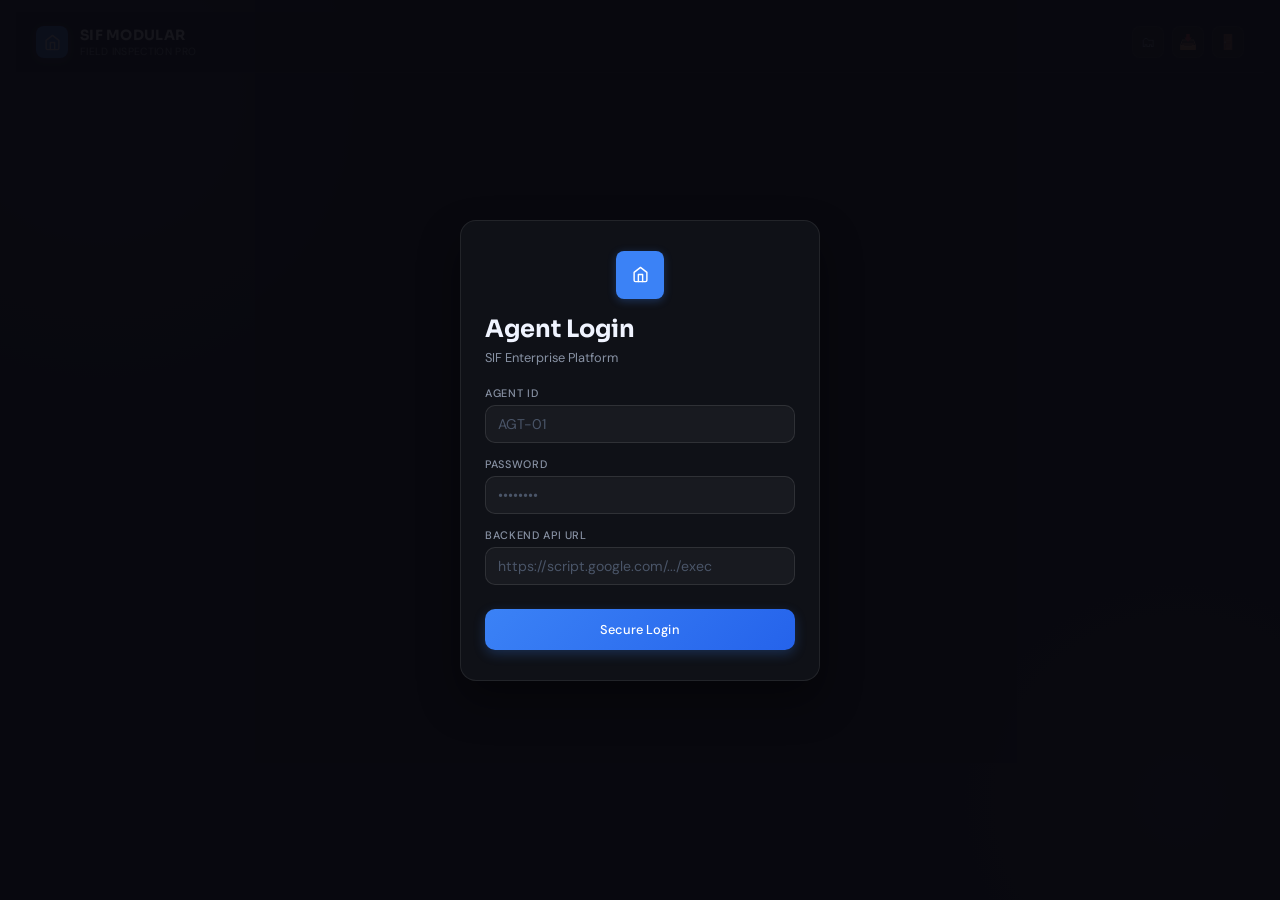
==== commit 7e58ce45: "Fix stylesheet link path in index.html" ====
--- a/index.html
+++ b/index.html
@@ -7,7 +7,7 @@
     
     <link href="https://fonts.googleapis.com/css2?family=DM+Sans:ital,opsz,wght@0,9..40,300;0,9..40,400;0,9..40,500;0,9..40,600;1,9..40,400&family=DM+Mono:wght@400;500&family=Sora:wght@600;700&display=swap" rel="stylesheet">
     <link rel="stylesheet" href="https://unpkg.com/leaflet@1.9.4/dist/leaflet.css" />
-    <link rel="stylesheet" href="css/style.css" />
+    <link rel="stylesheet" href="style.css" />
 </head>
 <body>
 
--- a/style.css
+++ b/style.css
@@ -0,0 +1,1809 @@
+/* ── 1. ROOT & THEMES (Upgraded Physics Engine) ─────────────────────────── */
+:root {
+  --primary: #3b82f6;
+  --primary-glow: rgba(59, 130, 246, 0.2);
+  --success: #10b981;
+  --danger: #ef4444;
+  --warn: #f59e0b;
+  --radius: 16px;
+  /* Smoother, more modern outer radius */
+  --radius-sm: 10px;
+  /* Smoother inner radius */
+
+  /* The Secret Sauce: Custom Cubic-Beziers for buttery smooth animations */
+  --transition: 0.3s cubic-bezier(0.25, 1, 0.5, 1);
+  --transition-spring: 0.4s cubic-bezier(0.175, 0.885, 0.32, 1.275);
+}
+
+[data-theme="dark"] {
+  --bg: #09090f;
+  --surface: #0f1117;
+  --surface-2: #161b27;
+  --surface-3: rgba(255, 255, 255, 0.04);
+  --border: rgba(255, 255, 255, 0.08);
+  --border-focus: rgba(59, 130, 246, 0.6);
+  --text: #f0f4ff;
+  --text-2: #8892a4;
+  --text-3: #4a5568;
+  --card-shadow: 0 4px 24px rgba(0, 0, 0, 0.5);
+  --nav-active-bg: rgba(59, 130, 246, 0.12);
+  --input-bg: rgba(255, 255, 255, 0.04);
+  --input-border: rgba(255, 255, 255, 0.1);
+  --glow-1: rgba(59, 130, 246, 0.12);
+  --glow-2: rgba(99, 102, 241, 0.08);
+  --logo-color: #fff;
+  --header-bg: rgba(9, 9, 15, 0.98);
+}
+
+[data-theme="light"] {
+  --bg: #f5f6fa;
+  --surface: #ffffff;
+  --surface-2: #f0f2f8;
+  --surface-3: rgba(0, 0, 0, 0.025);
+  --border: rgba(0, 0, 0, 0.08);
+  --border-focus: rgba(59, 130, 246, 0.5);
+  --text: #111827;
+  --text-2: #6b7280;
+  --text-3: #9ca3af;
+  --card-shadow: 0 4px 24px rgba(0, 0, 0, 0.08);
+  --nav-active-bg: rgba(59, 130, 246, 0.08);
+  --input-bg: #ffffff;
+  --input-border: rgba(0, 0, 0, 0.12);
+  --glow-1: rgba(59, 130, 246, 0.06);
+  --glow-2: rgba(99, 102, 241, 0.04);
+  --logo-color: #111827;
+  --header-bg: rgba(245, 246, 250, 0.98);
+}
+
+/* ── 2. BASE & RESET ──────────────────────────────────────────────────────── */
+*,
+*::before,
+*::after {
+  box-sizing: border-box;
+  margin: 0;
+  padding: 0;
+}
+
+/* COMPATIBILITY FIX: Force standard appearance globally for buttons/inputs */
+input,
+select,
+textarea,
+button,
+.btn {
+  appearance: none !important;
+  -webkit-appearance: none !important;
+  -moz-appearance: none !important;
+  background-clip: padding-box;
+}
+
+/* SLEEK CUSTOM SCROLLBARS */
+::-webkit-scrollbar {
+  width: 6px;
+  height: 6px;
+}
+
+::-webkit-scrollbar-track {
+  background: transparent;
+}
+
+::-webkit-scrollbar-thumb {
+  background: rgba(136, 146, 164, 0.3);
+  border-radius: 10px;
+}
+
+::-webkit-scrollbar-thumb:hover {
+  background: rgba(136, 146, 164, 0.6);
+}
+
+body {
+  font-family: 'DM Sans', sans-serif;
+  background: var(--bg);
+  color: var(--text);
+  min-height: 100vh;
+  padding: 12px 16px 32px;
+  overflow-x: hidden;
+  transition: background var(--transition), color var(--transition);
+  -webkit-font-smoothing: antialiased;
+}
+
+/* Background ambiance */
+body::before,
+body::after {
+  content: '';
+  position: fixed;
+  border-radius: 50%;
+  pointer-events: none;
+  z-index: 0;
+  transition: var(--transition);
+}
+
+body::before {
+  width: 600px;
+  height: 600px;
+  background: radial-gradient(circle, var(--glow-1), transparent 70%);
+  top: -200px;
+  left: -200px;
+}
+
+body::after {
+  width: 500px;
+  height: 500px;
+  background: radial-gradient(circle, var(--glow-2), transparent 70%);
+  bottom: -150px;
+  right: -150px;
+}
+
+.wrapper {
+  max-width: 680px;
+  margin: 0 auto;
+  position: relative;
+  z-index: 1;
+}
+
+/* ── SECURE LOGIN OVERLAY ── */
+.login-overlay {
+    position: fixed; inset: 0; z-index: 9999;
+    background: rgba(9, 9, 15, 0.95);
+    display: flex; align-items: center; justify-content: center;
+    opacity: 0; pointer-events: none; transition: all var(--transition-spring);
+}
+.login-overlay.active {
+    opacity: 1; pointer-events: all;
+}
+.login-card {
+    background: var(--surface); width: 90%; max-width: 360px;
+    padding: 30px 24px; border-radius: var(--radius);
+    border: 1px solid var(--border); box-shadow: 0 20px 40px rgba(0,0,0,0.4);
+    transform: translateY(20px); transition: transform var(--transition-spring);
+}
+.login-overlay.active .login-card { transform: translateY(0); }
+.login-header { text-align: center; }
+
+/* ── 3. CARDS (Depth & Layering Upgrades) ─────────────────────────────────── */
+.card {
+  background: var(--surface);
+  border: 1px solid var(--border);
+  border-radius: var(--radius);
+  overflow: hidden;
+  transition: transform var(--transition-spring), box-shadow var(--transition);
+  /* Modern layered shadow for realistic depth */
+  box-shadow: 0 4px 6px -1px rgba(0, 0, 0, 0.05), 0 2px 4px -1px rgba(0, 0, 0, 0.03);
+}
+
+.card:hover {
+  box-shadow: 0 10px 25px -5px rgba(0, 0, 0, 0.1), 0 8px 10px -6px rgba(0, 0, 0, 0.05);
+}
+
+/* ── 4. HEADER & NAV ──────────────────────────────────────────────────────── */
+header {
+  padding: 14px 20px;
+  display: flex;
+  justify-content: space-between;
+  align-items: center;
+  border-bottom: 1px solid var(--border);
+  background: var(--header-bg);
+  position: sticky;
+  top: 0;
+  z-index: 50;
+}
+
+.header-left {
+  display: flex;
+  align-items: center;
+  gap: 12px;
+}
+
+.logo-mark {
+  width: 32px;
+  height: 32px;
+  background: var(--primary);
+  border-radius: 8px;
+  display: flex;
+  align-items: center;
+  justify-content: center;
+  flex-shrink: 0;
+  box-shadow: 0 2px 8px rgba(59, 130, 246, 0.3);
+}
+
+.logo-mark svg {
+  width: 17px;
+  height: 17px;
+  fill: none;
+  stroke: #fff;
+  stroke-width: 2;
+  stroke-linecap: round;
+  stroke-linejoin: round;
+}
+
+.app-title {
+  font-family: 'Sora', sans-serif;
+  font-size: 0.88rem;
+  font-weight: 700;
+  letter-spacing: 0.02em;
+  color: var(--logo-color);
+}
+
+.app-subtitle {
+  font-size: 0.65rem;
+  color: var(--text-2);
+  font-weight: 400;
+  margin-top: 1px;
+  letter-spacing: 0.03em;
+  text-transform: uppercase;
+}
+
+.header-right {
+  display: flex;
+  align-items: center;
+  gap: 8px;
+}
+
+.icon-btn {
+  background: var(--surface-3);
+  border: 1px solid var(--border);
+  color: var(--text-2);
+  width: 32px;
+  height: 32px;
+  border-radius: 8px;
+  display: flex;
+  align-items: center;
+  justify-content: center;
+  cursor: pointer;
+  transition: var(--transition);
+  font-size: 0.9rem;
+  padding: 0;
+  flex-shrink: 0;
+}
+
+.icon-btn:hover {
+  background: var(--surface-2);
+  color: var(--text);
+  border-color: var(--border-focus);
+}
+
+.icon-btn.danger:hover {
+  background: rgba(239, 68, 68, 0.12);
+  color: var(--danger);
+  border-color: rgba(239, 68, 68, 0.3);
+}
+
+.status-chip {
+  font-family: 'DM Mono', monospace;
+  font-size: 0.65rem;
+  background: rgba(16, 185, 129, 0.1);
+  color: #34d399;
+  border: 1px solid rgba(16, 185, 129, 0.2);
+  padding: 4px 10px;
+  border-radius: 20px;
+  cursor: pointer;
+  white-space: nowrap;
+  display: flex;
+  align-items: center;
+  gap: 5px;
+  transition: var(--transition);
+}
+
+.status-chip::before {
+  content: '';
+  width: 6px;
+  height: 6px;
+  background: #34d399;
+  border-radius: 50%;
+  box-shadow: 0 0 4px #34d399;
+  transition: transform var(--transition);
+}
+
+.status-chip:hover::before {
+  transform: scale(1.3);
+}
+
+.steps-nav {
+  display: flex;
+  overflow-x: auto;
+  scrollbar-width: none;
+  padding: 0 4px;
+  background: var(--surface-2);
+  border-bottom: 1px solid var(--border);
+  gap: 2px;
+}
+
+.steps-nav::-webkit-scrollbar {
+  display: none;
+}
+
+.step-btn {
+  flex: none;
+  padding: 9px 14px;
+  font-size: 0.72rem;
+  font-family: 'DM Sans', sans-serif;
+  font-weight: 500;
+  background: none;
+  border: none;
+  border-bottom: 2px solid transparent;
+  color: var(--text-2);
+  cursor: pointer;
+  transition: var(--transition);
+  white-space: nowrap;
+  letter-spacing: 0.01em;
+  position: relative;
+}
+
+.step-btn:hover {
+  color: var(--text);
+  background: var(--surface-3);
+}
+
+.step-btn.active {
+  color: var(--primary);
+  border-bottom-color: var(--primary);
+  background: var(--nav-active-bg);
+}
+
+.step-btn.done {
+  color: var(--success);
+}
+
+.step-btn.done::after {
+  content: '✓';
+  font-size: 0.6rem;
+  margin-left: 4px;
+  opacity: 0.7;
+}
+
+/* ── 5. FORM BODY & BUTTERY SECTION TRANSITIONS ───────────────────────────── */
+.form-body {
+  padding: 22px 20px;
+}
+
+@keyframes slideIn {
+  0% {
+    opacity: 0;
+    transform: translateY(15px) scale(0.98);
+  }
+
+  100% {
+    opacity: 1;
+    transform: translateY(0) scale(1);
+  }
+}
+
+.section {
+  display: none;
+}
+
+.section.active {
+  display: block;
+  animation: slideIn var(--transition-spring) forwards;
+}
+
+.section-head {
+  display: flex;
+  justify-content: space-between;
+  align-items: center;
+  margin-bottom: 18px;
+  padding-bottom: 10px;
+  border-bottom: 1px solid var(--border);
+}
+
+.section-head h2 {
+  font-family: 'Sora', sans-serif;
+  font-size: 0.82rem;
+  font-weight: 600;
+  color: var(--text-2);
+  text-transform: uppercase;
+  letter-spacing: 0.08em;
+}
+
+.section-head h2 span {
+  display: inline-block;
+  width: 6px;
+  height: 6px;
+  background: var(--primary);
+  border-radius: 50%;
+  margin-right: 8px;
+  vertical-align: middle;
+  position: relative;
+  top: -1px;
+}
+
+/* ── 6. PREMIUM INPUT FIELDS ──────────────────────────────────────────────── */
+.field {
+  margin-bottom: 14px;
+  position: relative;
+}
+
+.field label {
+  display: flex;
+  justify-content: space-between;
+  align-items: center;
+  font-size: 0.68rem;
+  font-weight: 500;
+  color: var(--text-2);
+  margin-bottom: 5px;
+  text-transform: uppercase;
+  letter-spacing: 0.06em;
+}
+
+.field input,
+.field select,
+.field textarea {
+  width: 100%;
+  padding: 9px 12px;
+  border: 1px solid var(--input-border);
+  border-radius: var(--radius-sm);
+  font-size: 0.88rem;
+  font-family: 'DM Sans', sans-serif;
+  color: var(--text);
+  color-scheme: dark light;
+  background: var(--input-bg);
+  transition: all var(--transition);
+  box-shadow: 0 1px 2px rgba(0, 0, 0, 0.02) inset;
+  /* Subtle inner depth */
+}
+
+.field input::placeholder,
+.field textarea::placeholder {
+  color: var(--text-3);
+}
+
+.field input:focus,
+.field select:focus,
+.field textarea:focus {
+  outline: none;
+  border-color: var(--primary);
+  /* Thick, soft glow instead of a harsh border */
+  box-shadow: 0 0 0 4px var(--primary-glow), 0 1px 2px rgba(0, 0, 0, 0.02) inset;
+  transform: translateY(-1px);
+  /* Micro-lift on focus */
+  background: var(--surface);
+}
+
+.field select {
+  background-image: url("data:image/svg+xml,%3Csvg xmlns='http://www.w3.org/2000/svg' width='12' height='12' viewBox='0 0 24 24' fill='none' stroke='%238892a4' stroke-width='2.5'%3E%3Cpath d='M6 9l6 6 6-6'/%3E%3C/svg%3E");
+  background-repeat: no-repeat;
+  background-position: right 11px center;
+  padding-right: 32px;
+  cursor: pointer;
+}
+
+.field select option {
+  background: var(--surface);
+  color: var(--text);
+}
+
+.field textarea {
+  min-height: 85px;
+  resize: vertical;
+  line-height: 1.5;
+}
+
+.grid-2 {
+  display: grid;
+  grid-template-columns: 1fr 1fr;
+  gap: 12px;
+}
+
+.flex-input {
+  display: flex;
+  gap: 8px;
+}
+
+/* ── 7. TACTILE BUTTONS (The "Press" Feel) ────────────────────────────────── */
+.btn {
+  display: inline-flex;
+  align-items: center;
+  justify-content: center;
+  gap: 6px;
+  padding: 9px 15px;
+  font-size: 0.8rem;
+  font-family: 'DM Sans', sans-serif;
+  font-weight: 500;
+  border: none;
+  border-radius: var(--radius-sm);
+  cursor: pointer;
+  transition: all var(--transition);
+  transform-origin: center;
+  position: relative;
+  overflow: hidden;
+  letter-spacing: 0.01em;
+  white-space: nowrap;
+}
+
+.btn:disabled {
+  opacity: 0.5;
+  cursor: not-allowed;
+  transform: none !important;
+  box-shadow: none !important;
+}
+
+/* Physical click effect for ALL buttons and icon buttons */
+.btn:active:not(:disabled),
+.icon-btn:active {
+  transform: scale(0.95) !important;
+  box-shadow: 0 2px 4px rgba(0, 0, 0, 0.1) !important;
+}
+
+.btn-primary {
+  background: linear-gradient(135deg, var(--primary), #2563eb);
+  /* Premium gradient */
+  color: #fff;
+  box-shadow: 0 4px 12px rgba(59, 130, 246, 0.25);
+}
+
+.btn-primary:hover:not(:disabled) {
+  transform: translateY(-2px);
+  box-shadow: 0 6px 16px rgba(59, 130, 246, 0.35);
+}
+
+.btn-secondary {
+  background: var(--surface-3);
+  color: var(--text-2);
+  border: 1px solid var(--border);
+}
+
+.btn-secondary:hover:not(:disabled) {
+  background: var(--surface-2);
+  color: var(--text);
+  transform: translateY(-1px);
+}
+
+.btn-warn {
+  background: rgba(245, 158, 11, 0.12);
+  color: #d97706;
+  border: 1px solid rgba(245, 158, 11, 0.25);
+}
+
+.btn-warn:hover:not(:disabled) {
+  background: rgba(245, 158, 11, 0.2);
+}
+
+.btn-mic {
+  background: rgba(16, 185, 129, 0.1);
+  color: #10b981;
+  border: 1px solid rgba(16, 185, 129, 0.25);
+  padding: 3px 9px;
+  border-radius: 5px;
+  font-size: 0.75rem;
+  cursor: pointer;
+  transition: var(--transition);
+  font-family: 'DM Sans', sans-serif;
+  font-weight: 500;
+}
+
+.btn-mic:hover {
+  background: rgba(16, 185, 129, 0.18);
+  transform: translateY(-1px);
+}
+
+.btn-sm {
+  padding: 5px 10px;
+  font-size: 0.73rem;
+}
+
+/* ── 8. COMPONENTS (Autocompletes, Tables, Badges) ────────────────────────── */
+.ac-wrap {
+  position: relative;
+}
+
+.ac-dd {
+  position: absolute;
+  top: calc(100% + 3px);
+  left: 0;
+  right: 0;
+  z-index: 100;
+  display: none;
+  background: var(--surface);
+  border: 1px solid var(--primary);
+  border-radius: var(--radius-sm);
+  max-height: 200px;
+  overflow-y: auto;
+  box-shadow: 0 8px 24px rgba(0, 0, 0, 0.3);
+  transition: var(--transition);
+}
+
+.ac-dd.open {
+  display: block;
+  animation: slideIn 0.2s ease;
+}
+
+.ac-item {
+  padding: 9px 12px;
+  font-size: 0.84rem;
+  cursor: pointer;
+  border-bottom: 1px solid var(--border);
+  color: var(--text);
+  transition: var(--transition);
+}
+
+.ac-item:last-child {
+  border-bottom: none;
+}
+
+.ac-item:hover {
+  background: var(--nav-active-bg);
+  color: var(--primary);
+  padding-left: 16px;
+}
+
+.dir-table {
+  width: 100%;
+  border-collapse: collapse;
+  margin-bottom: 16px;
+  border-radius: var(--radius-sm);
+  overflow: hidden;
+  border: 1px solid var(--border);
+}
+
+.dir-table th {
+  background: var(--surface-2);
+  color: var(--text-2);
+  font-size: 0.65rem;
+  padding: 7px 10px;
+  text-align: left;
+  text-transform: uppercase;
+  letter-spacing: 0.06em;
+  font-weight: 600;
+  border-bottom: 1px solid var(--border);
+}
+
+.dir-table td {
+  border-bottom: 1px solid var(--border);
+}
+
+.dir-table tr:last-child td {
+  border-bottom: none;
+}
+
+.dir-table td:first-child {
+  width: 44px;
+  text-align: center;
+  font-family: 'DM Mono', monospace;
+  font-size: 0.75rem;
+  font-weight: 500;
+  color: var(--primary);
+  background: var(--surface-2);
+  border-right: 1px solid var(--border);
+  padding: 8px 4px;
+}
+
+.dir-table input {
+  width: 100%;
+  border: none;
+  background: transparent;
+  color: var(--text);
+  padding: 9px 12px;
+  font-family: 'DM Sans', sans-serif;
+  font-size: 0.87rem;
+  transition: var(--transition);
+}
+
+.dir-table input:focus {
+  outline: none;
+  background: var(--primary-glow);
+}
+
+.report-box {
+  font-family: 'DM Mono', monospace;
+  font-size: 0.73rem;
+  min-height: 400px;
+  background: var(--surface-2);
+  border: 1px solid var(--border);
+  border-radius: var(--radius-sm);
+  padding: 14px;
+  color: var(--text);
+  resize: vertical;
+  line-height: 1.7;
+  width: 100%;
+  transition: var(--transition);
+}
+
+.report-box:focus {
+  border-color: var(--primary);
+  box-shadow: 0 0 0 3px var(--primary-glow);
+}
+
+.status-box {
+  background: var(--surface-2);
+  border: 1px solid var(--border);
+  border-radius: var(--radius-sm);
+  padding: 14px;
+  font-size: 0.82rem;
+  margin-top: 14px;
+  display: none;
+  line-height: 1.6;
+  animation: slideIn var(--transition-spring);
+}
+
+.info-block {
+  background: var(--surface-2);
+  border: 1px solid var(--border);
+  border-radius: var(--radius-sm);
+  padding: 12px 16px;
+  margin-bottom: 16px;
+  font-size: 0.82rem;
+  line-height: 1.5;
+}
+
+.file-no-display {
+  background: var(--surface-2);
+  border: 1px solid var(--primary);
+  border-left-width: 3px;
+  border-radius: var(--radius-sm);
+  padding: 12px 16px;
+  margin-bottom: 18px;
+  transition: var(--transition);
+}
+
+.file-no-display:hover {
+  transform: translateX(2px);
+  background: var(--surface);
+  box-shadow: 0 4px 12px rgba(0, 0, 0, 0.05);
+}
+
+.file-no-display .label {
+  font-size: 0.62rem;
+  text-transform: uppercase;
+  letter-spacing: 0.08em;
+  color: var(--text-2);
+  margin-bottom: 4px;
+}
+
+.file-no-display .value {
+  font-family: 'DM Mono', monospace;
+  font-size: 1.05rem;
+  font-weight: 500;
+  color: var(--primary);
+}
+
+.offline-queue {
+  margin-top: 18px;
+  padding: 14px 16px;
+  background: rgba(245, 158, 11, 0.06);
+  border: 1px solid rgba(245, 158, 11, 0.25);
+  border-radius: var(--radius-sm);
+}
+
+.route-hint {
+  font-size: 0.63rem;
+  color: var(--text-2);
+  margin-top: 4px;
+}
+
+/* ── 9. FOOTER NAV ────────────────────────────────────────────────────────── */
+.step-footer {
+  display: flex;
+  justify-content: space-between;
+  align-items: center;
+  padding: 12px 20px;
+  border-top: 1px solid var(--border);
+  background: var(--surface-2);
+}
+
+.step-counter {
+  font-size: 0.72rem;
+  color: var(--text-2);
+  font-family: 'DM Mono', monospace;
+  display: flex;
+  align-items: center;
+  gap: 6px;
+}
+
+.step-counter .bar {
+  width: 80px;
+  height: 3px;
+  background: var(--border);
+  border-radius: 2px;
+  overflow: hidden;
+}
+
+.step-counter .bar-fill {
+  height: 100%;
+  background: var(--primary);
+  border-radius: 2px;
+  transition: width var(--transition-spring);
+}
+
+/* ── 10. TOAST & LOADERS ──────────────────────────────────────────────────── */
+.toast {
+  position: fixed;
+  bottom: 20px;
+  right: 20px;
+  background: var(--surface);
+  border: 1px solid var(--border);
+  color: var(--text);
+  padding: 10px 16px;
+  border-radius: 10px;
+  font-size: 0.8rem;
+  opacity: 0;
+  transform: translateY(8px);
+  transition: 0.28s cubic-bezier(.4, 0, .2, 1);
+  z-index: 9999;
+  box-shadow: 0 8px 24px rgba(0, 0, 0, 0.25);
+  max-width: 280px;
+  pointer-events: none;
+  display: flex;
+  align-items: center;
+  gap: 8px;
+}
+
+.toast.show {
+  opacity: 1;
+  transform: translateY(0);
+}
+
+.spinner {
+  display: inline-block;
+  width: 11px;
+  height: 11px;
+  border: 2px solid rgba(255, 255, 255, 0.3);
+  border-top-color: #fff;
+  border-radius: 50%;
+  animation: spin 0.65s linear infinite;
+}
+
+@keyframes spin {
+  to {
+    transform: rotate(360deg);
+  }
+}
+
+#mapPreview {
+  height: 200px;
+  border-radius: var(--radius-sm);
+  margin-top: 10px;
+  border: 1px solid var(--border);
+  overflow: hidden;
+  background: var(--surface-2);
+}
+
+.divider {
+  border: none;
+  border-top: 1px solid var(--border);
+  margin: 18px 0;
+}
+
+.report-actions {
+  display: flex;
+  gap: 8px;
+  margin-bottom: 12px;
+  flex-wrap: wrap;
+}
+
+[data-theme="dark"] .leaflet-tile {
+  filter: brightness(0.85) contrast(1.05);
+}
+
+/* ── 11. PHOTO GALLERY & LIGHTBOX (Spring Interactions) ───────────────────── */
+.photo-grid {
+  display: grid;
+  grid-template-columns: 1fr 1fr;
+  gap: 10px;
+  margin-top: 10px;
+}
+
+.photo-tile {
+  position: relative;
+  border-radius: var(--radius-sm);
+  border: 1px solid var(--border);
+  overflow: hidden;
+  background: var(--surface-2);
+  display: flex;
+  flex-direction: column;
+  cursor: pointer;
+  transition: all var(--transition-spring);
+}
+
+.photo-tile:hover {
+  transform: translateY(-4px) scale(1.02);
+  border-color: var(--primary);
+  box-shadow: 0 12px 24px rgba(59, 130, 246, 0.15);
+  z-index: 2;
+  /* Pop over other photos */
+}
+
+.photo-tile .thumb {
+  width: 100%;
+  height: 120px;
+  object-fit: cover;
+  display: block;
+}
+
+.photo-tile .tile-footer {
+  padding: 6px 8px;
+  display: flex;
+  align-items: center;
+  justify-content: space-between;
+  background: var(--surface);
+  border-top: 1px solid var(--border);
+  gap: 4px;
+}
+
+.photo-tile .tile-label {
+  font-size: 0.6rem;
+  color: var(--primary);
+  font-weight: 700;
+  text-transform: uppercase;
+  overflow: hidden;
+  text-overflow: ellipsis;
+  white-space: nowrap;
+  flex: 1;
+}
+
+.photo-tile .tile-btns {
+  display: flex;
+  gap: 3px;
+  flex-shrink: 0;
+}
+
+.tile-btn {
+  background: var(--surface-3);
+  border: 1px solid var(--border);
+  border-radius: 5px;
+  color: var(--text-2);
+  font-size: 0.65rem;
+  padding: 3px 6px;
+  cursor: pointer;
+  transition: var(--transition);
+  white-space: nowrap;
+}
+
+.tile-btn:hover {
+  background: var(--surface-2);
+  color: var(--text);
+  transform: scale(1.05);
+}
+
+.tile-btn.danger:hover {
+  background: rgba(239, 68, 68, 0.12);
+  color: var(--danger);
+  border-color: rgba(239, 68, 68, 0.3);
+}
+
+.photo-tile .verify-stamp {
+  position: absolute;
+  top: 6px;
+  left: 6px;
+  background: rgba(16, 185, 129, 0.85);
+  color: #fff;
+  font-size: 0.55rem;
+  font-weight: 700;
+  padding: 2px 6px;
+  border-radius: 4px;
+  letter-spacing: 0.04em;
+  text-transform: uppercase;
+  pointer-events: none;
+  box-shadow: 0 2px 4px rgba(0, 0, 0, 0.2);
+}
+
+.photo-tile .no-gps-stamp {
+  background: rgba(239, 68, 68, 0.85);
+}
+
+#photoLightbox {
+  position: fixed;
+  inset: 0;
+  z-index: 500;
+  background: rgba(0, 0, 0, 0.95);
+  display: flex;
+  flex-direction: column;
+  align-items: center;
+  justify-content: flex-start;
+  opacity: 0;
+  pointer-events: none;
+  transition: opacity var(--transition);
+  padding: 0;
+}
+
+#photoLightbox.open {
+  opacity: 1;
+  pointer-events: all;
+}
+
+.lb-topbar {
+  width: 100%;
+  display: flex;
+  justify-content: space-between;
+  align-items: center;
+  padding: 12px 16px;
+  background: rgba(0, 0, 0, 0.6);
+  flex-shrink: 0;
+}
+
+.lb-label {
+  font-family: 'Sora', sans-serif;
+  font-size: 0.85rem;
+  font-weight: 600;
+  color: #fff;
+}
+
+.lb-counter {
+  font-family: 'DM Mono', monospace;
+  font-size: 0.7rem;
+  color: rgba(255, 255, 255, 0.5);
+}
+
+.lb-img-wrap {
+  flex: 1;
+  width: 100%;
+  display: flex;
+  align-items: center;
+  justify-content: center;
+  overflow: hidden;
+  position: relative;
+}
+
+#lbImage {
+  max-width: 100%;
+  max-height: 100%;
+  object-fit: contain;
+  display: block;
+  user-select: none;
+  transition: transform var(--transition-spring);
+}
+
+.lb-arrow {
+  position: absolute;
+  top: 50%;
+  transform: translateY(-50%);
+  background: rgba(255, 255, 255, 0.1);
+  border: 1px solid rgba(255, 255, 255, 0.15);
+  color: #fff;
+  width: 38px;
+  height: 38px;
+  border-radius: 50%;
+  display: flex;
+  align-items: center;
+  justify-content: center;
+  cursor: pointer;
+  font-size: 1rem;
+  transition: var(--transition);
+  z-index: 10;
+}
+
+.lb-arrow:hover {
+  background: rgba(255, 255, 255, 0.3);
+  transform: translateY(-50%) scale(1.1);
+}
+
+.lb-arrow:active {
+  transform: translateY(-50%) scale(0.95);
+}
+
+.lb-arrow.left {
+  left: 10px;
+}
+
+.lb-arrow.right {
+  right: 10px;
+}
+
+.lb-verify-panel {
+  width: 100%;
+  background: rgba(0, 0, 0, 0.75);
+  border-top: 1px solid rgba(255, 255, 255, 0.1);
+  padding: 10px 16px;
+  flex-shrink: 0;
+}
+
+.lb-verify-row {
+  display: flex;
+  align-items: center;
+  gap: 8px;
+  margin-bottom: 5px;
+}
+
+.lb-verify-row:last-child {
+  margin-bottom: 0;
+}
+
+.lb-verify-icon {
+  font-size: 0.75rem;
+  flex-shrink: 0;
+  width: 16px;
+  text-align: center;
+}
+
+.lb-verify-text {
+  font-family: 'DM Mono', monospace;
+  font-size: 0.68rem;
+  color: rgba(255, 255, 255, 0.75);
+  line-height: 1.4;
+}
+
+.lb-verify-ok {
+  color: #34d399;
+}
+
+.lb-verify-fail {
+  color: #f87171;
+}
+
+.lb-actions {
+  width: 100%;
+  display: flex;
+  gap: 8px;
+  padding: 10px 16px 14px;
+  background: rgba(0, 0, 0, 0.6);
+  flex-shrink: 0;
+}
+
+.lb-btn {
+  flex: 1;
+  padding: 9px 12px;
+  border-radius: var(--radius-sm);
+  font-size: 0.78rem;
+  font-family: 'DM Sans', sans-serif;
+  font-weight: 500;
+  border: none;
+  cursor: pointer;
+  transition: var(--transition);
+}
+
+.lb-btn-retake {
+  background: var(--primary);
+  color: #fff;
+}
+
+.lb-btn-retake:hover {
+  background: #2563eb;
+  transform: translateY(-2px);
+}
+
+.lb-btn-rename {
+  background: rgba(255, 255, 255, 0.1);
+  color: #fff;
+  border: 1px solid rgba(255, 255, 255, 0.15);
+}
+
+.lb-btn-rename:hover {
+  background: rgba(255, 255, 255, 0.18);
+  transform: translateY(-2px);
+}
+
+.lb-btn-delete {
+  background: rgba(239, 68, 68, 0.15);
+  color: #f87171;
+  border: 1px solid rgba(239, 68, 68, 0.3);
+}
+
+.lb-btn-delete:hover {
+  background: rgba(239, 68, 68, 0.25);
+  transform: translateY(-2px);
+}
+
+/* ── 12. DASHBOARD OVERLAY ────────────────────────────────────────────────── */
+#dashboardOverlay {
+  position: fixed;
+  inset: 0;
+  z-index: 200;
+  display: flex;
+  flex-direction: column;
+  background: var(--bg);
+  transform: translateX(100%);
+  transition: transform var(--transition-spring);
+  overflow: hidden;
+}
+
+#dashboardOverlay.open {
+  transform: translateX(0);
+}
+
+.dash-header {
+  display: flex;
+  justify-content: space-between;
+  align-items: center;
+  padding: 14px 18px;
+  background: var(--header-bg);
+  border-bottom: 1px solid var(--border);
+  flex-shrink: 0;
+}
+
+.dash-header-left {
+  display: flex;
+  align-items: center;
+  gap: 10px;
+}
+
+.dash-title {
+  font-family: 'Sora', sans-serif;
+  font-size: 0.92rem;
+  font-weight: 700;
+  color: var(--text);
+}
+
+.dash-subtitle {
+  font-size: 0.63rem;
+  color: var(--text-2);
+  margin-top: 1px;
+  text-transform: uppercase;
+  letter-spacing: 0.05em;
+}
+
+.dash-stats {
+  display: grid;
+  grid-template-columns: repeat(3, 1fr);
+  gap: 10px;
+  padding: 14px 18px;
+  background: var(--surface);
+  border-bottom: 1px solid var(--border);
+  flex-shrink: 0;
+}
+
+.stat-box {
+  background: var(--surface-2);
+  border: 1px solid var(--border);
+  border-radius: 10px;
+  padding: 10px 12px;
+  text-align: center;
+  transition: var(--transition);
+}
+
+.stat-box:hover {
+  transform: translateY(-2px);
+  background: var(--surface);
+  box-shadow: 0 4px 12px rgba(0, 0, 0, 0.05);
+}
+
+.stat-box .val {
+  font-family: 'Sora', sans-serif;
+  font-size: 1.4rem;
+  font-weight: 700;
+  color: var(--primary);
+  line-height: 1;
+}
+
+.stat-box .lbl {
+  font-size: 0.6rem;
+  color: var(--text-2);
+  text-transform: uppercase;
+  letter-spacing: 0.06em;
+  margin-top: 3px;
+}
+
+.dash-toolbar {
+  display: flex;
+  align-items: center;
+  gap: 8px;
+  padding: 10px 18px;
+  border-bottom: 1px solid var(--border);
+  background: var(--surface);
+  flex-shrink: 0;
+}
+
+.dash-search {
+  flex: 1;
+  padding: 7px 12px;
+  background: var(--input-bg);
+  border: 1px solid var(--input-border);
+  border-radius: var(--radius-sm);
+  color: var(--text);
+  font-family: 'DM Sans', sans-serif;
+  font-size: 0.82rem;
+  transition: var(--transition);
+}
+
+.dash-search:focus {
+  outline: none;
+  border-color: var(--primary);
+  box-shadow: 0 0 0 3px var(--primary-glow);
+}
+
+.dash-body {
+  flex: 1;
+  overflow-y: auto;
+  padding: 14px 18px 24px;
+  -webkit-overflow-scrolling: touch;
+}
+
+.dash-empty {
+  text-align: center;
+  padding: 60px 20px;
+  color: var(--text-2);
+  animation: slideIn var(--transition-spring);
+}
+
+.dash-empty .icon {
+  font-size: 3rem;
+  margin-bottom: 12px;
+  opacity: 0.4;
+}
+
+.dash-empty p {
+  font-size: 0.85rem;
+  line-height: 1.6;
+}
+
+/* Dashboard Cards */
+.report-card {
+  background: var(--surface);
+  border: 1px solid var(--border);
+  border-radius: var(--radius);
+  margin-bottom: 12px;
+  overflow: hidden;
+  transition: all var(--transition-spring);
+}
+
+.report-card:hover {
+  border-color: rgba(59, 130, 246, 0.4);
+  box-shadow: 0 8px 20px rgba(0, 0, 0, 0.15);
+  transform: translateY(-2px);
+}
+
+.report-card.expiring-soon {
+  border-color: rgba(245, 158, 11, 0.4);
+}
+
+.report-card.synced {
+  border-color: rgba(16, 185, 129, 0.3);
+}
+
+.rc-header {
+  display: flex;
+  justify-content: space-between;
+  align-items: flex-start;
+  padding: 12px 14px 10px;
+  cursor: pointer;
+  user-select: none;
+}
+
+.rc-meta {
+  flex: 1;
+  min-width: 0;
+}
+
+.rc-fileno {
+  font-family: 'DM Mono', monospace;
+  font-size: 0.7rem;
+  color: var(--primary);
+  font-weight: 500;
+  margin-bottom: 3px;
+}
+
+.rc-name {
+  font-size: 0.9rem;
+  font-weight: 600;
+  color: var(--text);
+  white-space: nowrap;
+  overflow: hidden;
+  text-overflow: ellipsis;
+}
+
+.rc-bank {
+  font-size: 0.7rem;
+  color: var(--text-2);
+  margin-top: 2px;
+}
+
+.rc-badges {
+  display: flex;
+  flex-direction: column;
+  align-items: flex-end;
+  gap: 5px;
+  flex-shrink: 0;
+  margin-left: 10px;
+}
+
+.badge {
+  font-size: 0.58rem;
+  font-weight: 600;
+  padding: 3px 8px;
+  border-radius: 20px;
+  white-space: nowrap;
+  text-transform: uppercase;
+  letter-spacing: 0.05em;
+}
+
+.badge-synced {
+  background: rgba(16, 185, 129, 0.12);
+  color: #34d399;
+  border: 1px solid rgba(16, 185, 129, 0.25);
+}
+
+.badge-local {
+  background: rgba(245, 158, 11, 0.12);
+  color: #fbbf24;
+  border: 1px solid rgba(245, 158, 11, 0.25);
+}
+
+.badge-expiring {
+  background: rgba(239, 68, 68, 0.12);
+  color: #f87171;
+  border: 1px solid rgba(239, 68, 68, 0.25);
+}
+
+.badge-expire-ok {
+  background: rgba(99, 102, 241, 0.1);
+  color: #a5b4fc;
+  border: 1px solid rgba(99, 102, 241, 0.2);
+}
+
+.rc-photos {
+  display: flex;
+  gap: 6px;
+  padding: 0 14px 12px;
+  overflow-x: auto;
+  scrollbar-width: none;
+}
+
+.rc-photos::-webkit-scrollbar {
+  display: none;
+}
+
+.rc-photos img {
+  width: 70px;
+  height: 52px;
+  object-fit: cover;
+  border-radius: 6px;
+  border: 1px solid var(--border);
+  flex-shrink: 0;
+  transition: var(--transition);
+}
+
+.rc-photos img:hover {
+  transform: scale(1.1);
+  box-shadow: 0 4px 12px rgba(0, 0, 0, 0.3);
+}
+
+.rc-photo-count {
+  width: 70px;
+  height: 52px;
+  background: var(--surface-2);
+  border: 1px solid var(--border);
+  border-radius: 6px;
+  display: flex;
+  align-items: center;
+  justify-content: center;
+  font-size: 0.68rem;
+  color: var(--text-2);
+  flex-shrink: 0;
+  cursor: default;
+}
+
+.rc-expiry-bar {
+  padding: 0 14px 12px;
+}
+
+.expiry-track {
+  height: 3px;
+  background: var(--border);
+  border-radius: 2px;
+  overflow: hidden;
+  margin-bottom: 4px;
+}
+
+.expiry-fill {
+  height: 100%;
+  border-radius: 2px;
+  transition: width 1s linear;
+}
+
+.expiry-label {
+  font-size: 0.62rem;
+  color: var(--text-2);
+  display: flex;
+  justify-content: space-between;
+}
+
+.rc-body {
+  border-top: 1px solid var(--border);
+  display: none;
+  animation: slideIn var(--transition);
+}
+
+.rc-body.open {
+  display: block;
+}
+
+.rc-report-text {
+  font-family: 'DM Mono', monospace;
+  font-size: 0.68rem;
+  color: var(--text-2);
+  white-space: pre-wrap;
+  padding: 12px 14px;
+  max-height: 220px;
+  overflow-y: auto;
+  background: var(--surface-2);
+  line-height: 1.7;
+}
+
+.rc-actions {
+  display: flex;
+  gap: 8px;
+  padding: 10px 14px;
+  background: var(--surface);
+  border-top: 1px solid var(--border);
+  flex-wrap: wrap;
+}
+
+/* ── 13. GMAIL-STYLE INBOX ────────────────────────────────────────────────── */
+#inboxView {
+  display: none;
+  flex-direction: column;
+  height: 100vh;
+  background: var(--bg);
+  overflow-y: auto;
+  padding-bottom: 80px;
+}
+
+.inbox-header {
+  padding: 16px 20px;
+  background: var(--surface);
+  display: flex;
+  justify-content: space-between;
+  align-items: center;
+  position: sticky;
+  top: 0;
+  z-index: 10;
+  border-bottom: 1px solid var(--border);
+  box-shadow: 0 2px 10px rgba(0, 0, 0, 0.05);
+}
+
+.inbox-header h2 {
+  font-size: 1.2rem;
+  display: flex;
+  align-items: center;
+  gap: 8px;
+  color: var(--text);
+}
+
+.refresh-btn {
+  background: none;
+  border: none;
+  font-size: 1.2rem;
+  cursor: pointer;
+  color: var(--primary);
+  padding: 8px;
+  border-radius: 50%;
+  transition: var(--transition);
+}
+
+.refresh-btn:hover {
+  transform: rotate(180deg);
+  background: rgba(59, 130, 246, 0.1);
+}
+
+.refresh-btn:active {
+  background: rgba(59, 130, 246, 0.2);
+}
+
+.mail-item {
+  display: flex;
+  gap: 15px;
+  padding: 16px 20px;
+  border-bottom: 1px solid var(--border);
+  cursor: pointer;
+  transition: background var(--transition);
+}
+
+.mail-item:hover {
+  background: var(--nav-active-bg);
+  padding-left: 24px;
+}
+
+/* Slide right on hover */
+.mail-item:active {
+  background: rgba(0, 0, 0, 0.05);
+  transform: scale(0.98);
+}
+
+.mail-avatar {
+  width: 45px;
+  height: 45px;
+  border-radius: 50%;
+  background: var(--primary);
+  color: #fff;
+  display: flex;
+  align-items: center;
+  justify-content: center;
+  font-size: 1.4rem;
+  font-weight: bold;
+  flex-shrink: 0;
+  box-shadow: 0 2px 8px rgba(0, 0, 0, 0.15);
+}
+
+.mail-content {
+  flex: 1;
+  overflow: hidden;
+}
+
+.mail-top {
+  display: flex;
+  justify-content: space-between;
+  align-items: baseline;
+  margin-bottom: 2px;
+}
+
+.mail-sender {
+  font-weight: bold;
+  font-size: 1.05rem;
+  color: var(--text);
+  white-space: nowrap;
+  overflow: hidden;
+  text-overflow: ellipsis;
+}
+
+.mail-status {
+  font-size: 0.75rem;
+  font-weight: 600;
+  color: #f59e0b;
+  background: rgba(245, 158, 11, 0.1);
+  padding: 2px 6px;
+  border-radius: 4px;
+}
+
+.mail-subject {
+  font-size: 0.95rem;
+  color: var(--text);
+  font-weight: 500;
+  margin-bottom: 4px;
+  white-space: nowrap;
+  overflow: hidden;
+  text-overflow: ellipsis;
+}
+
+.mail-snippet {
+  font-size: 0.85rem;
+  color: var(--text-2);
+  white-space: nowrap;
+  overflow: hidden;
+  text-overflow: ellipsis;
+}
+
+/* The floating Compose button */
+.fab-compose {
+  position: fixed;
+  bottom: 20px;
+  right: 20px;
+  background: var(--surface);
+  color: var(--primary);
+  border: 1px solid var(--border);
+  box-shadow: 0 4px 15px rgba(0, 0, 0, 0.15);
+  padding: 16px;
+  border-radius: 16px;
+  display: flex;
+  align-items: center;
+  gap: 10px;
+  font-weight: bold;
+  font-size: 1rem;
+  cursor: pointer;
+  z-index: 100;
+  transition: all var(--transition-spring);
+}
+
+.fab-compose:hover {
+  transform: translateY(-4px);
+  box-shadow: 0 8px 25px rgba(59, 130, 246, 0.25);
+  border-color: var(--primary);
+}
+
+.fab-compose:active {
+  transform: scale(0.95);
+}
+
+/* ── 14. CHIP SELECTION GROUPS ────────────────────────────────────────────── */
+.selection-group {
+  display: flex;
+  flex-wrap: wrap;
+  gap: 6px;
+  margin-top: 4px;
+}
+
+.chip {
+  padding: 6px 14px;
+  font-size: 0.78rem;
+  font-family: 'DM Sans', sans-serif;
+  font-weight: 500;
+  border: 1px solid var(--border);
+  border-radius: 20px;
+  background: var(--surface-3);
+  color: var(--text-2);
+  cursor: pointer;
+  transition: all var(--transition);
+  user-select: none;
+}
+
+.chip:hover {
+  border-color: var(--primary);
+  color: var(--text);
+  background: var(--nav-active-bg);
+}
+
+.chip.active {
+  background: linear-gradient(135deg, var(--primary), #2563eb);
+  color: #fff;
+  border-color: var(--primary);
+  box-shadow: 0 2px 8px rgba(59, 130, 246, 0.3);
+}
+
+/* ── 15. LIGHTBOX NAVIGATION BUTTONS ─────────────────────────────────────── */
+.lightbox-overlay {
+  position: fixed;
+  inset: 0;
+  z-index: 500;
+  background: rgba(0, 0, 0, 0.95);
+  display: flex;
+  flex-direction: column;
+  align-items: center;
+  justify-content: center;
+  opacity: 0;
+  pointer-events: none;
+  transition: opacity var(--transition);
+}
+
+.lightbox-overlay.open {
+  opacity: 1;
+  pointer-events: all;
+}
+
+.lightbox-content {
+  width: 100%;
+  max-width: 800px;
+  display: flex;
+  flex-direction: column;
+  align-items: center;
+  position: relative;
+  padding: 12px;
+}
+
+.lb-top-bar {
+  width: 100%;
+  display: flex;
+  justify-content: space-between;
+  align-items: center;
+  padding: 8px 4px;
+  color: rgba(255,255,255,0.6);
+  font-family: 'DM Mono', monospace;
+  font-size: 0.72rem;
+}
+
+.lb-img {
+  max-width: 100%;
+  max-height: 55vh;
+  object-fit: contain;
+  border-radius: var(--radius-sm);
+  margin: 8px 0;
+}
+
+.lb-nav-btn {
+  position: absolute;
+  top: 50%;
+  transform: translateY(-50%);
+  background: rgba(255,255,255,0.1);
+  border: 1px solid rgba(255,255,255,0.15);
+  color: #fff;
+  width: 38px;
+  height: 38px;
+  border-radius: 50%;
+  display: flex;
+  align-items: center;
+  justify-content: center;
+  cursor: pointer;
+  font-size: 1.2rem;
+  z-index: 10;
+  transition: var(--transition);
+}
+
+.lb-nav-btn:hover {
+  background: rgba(255,255,255,0.25);
+  transform: translateY(-50%) scale(1.1);
+}
+
+.lb-prev { left: 8px; }
+.lb-next { right: 8px; }
+
+.lb-info {
+  width: 100%;
+  padding: 10px 4px;
+  color: rgba(255,255,255,0.75);
+}
+
+/* ── 16. DASHBOARD DISPLAY FIX ───────────────────────────────────────────── */
+.dash-overlay {
+  position: fixed;
+  inset: 0;
+  z-index: 200;
+  display: none;
+  flex-direction: column;
+  background: var(--bg);
+  overflow: hidden;
+}
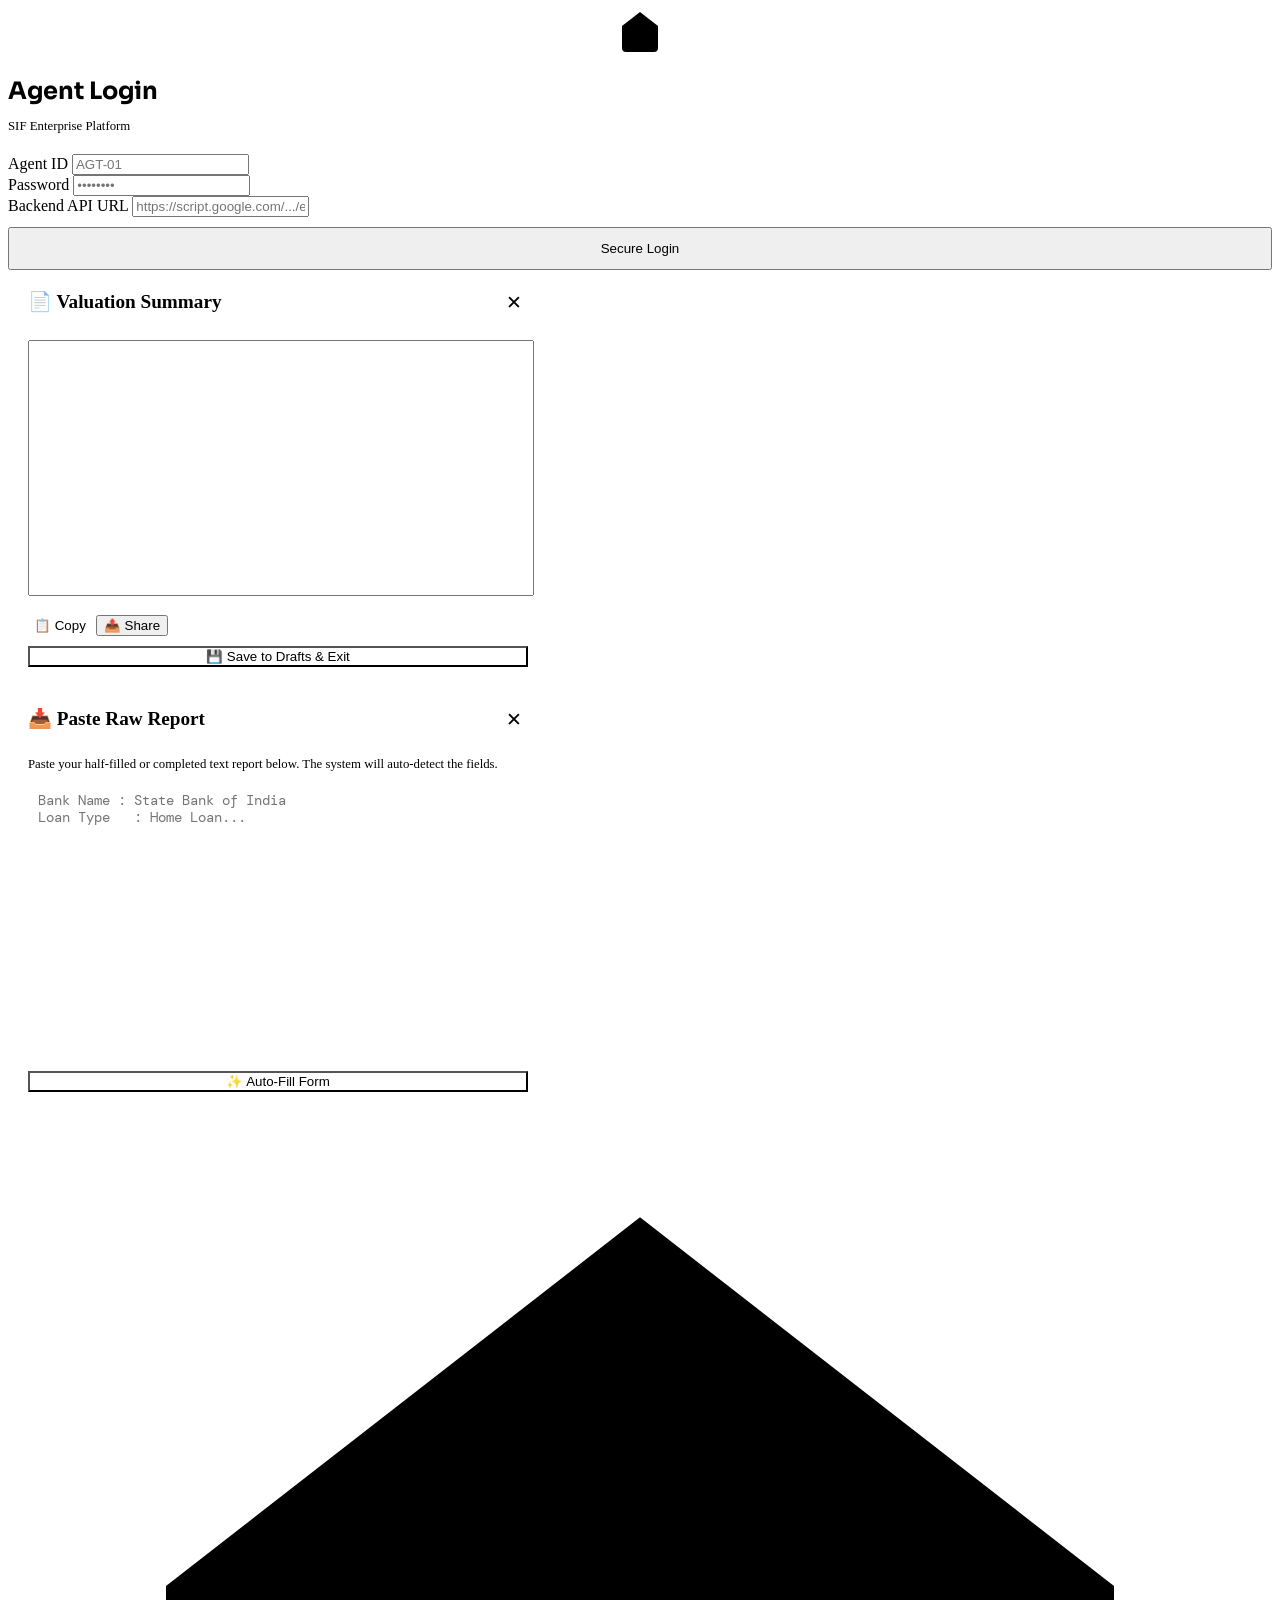
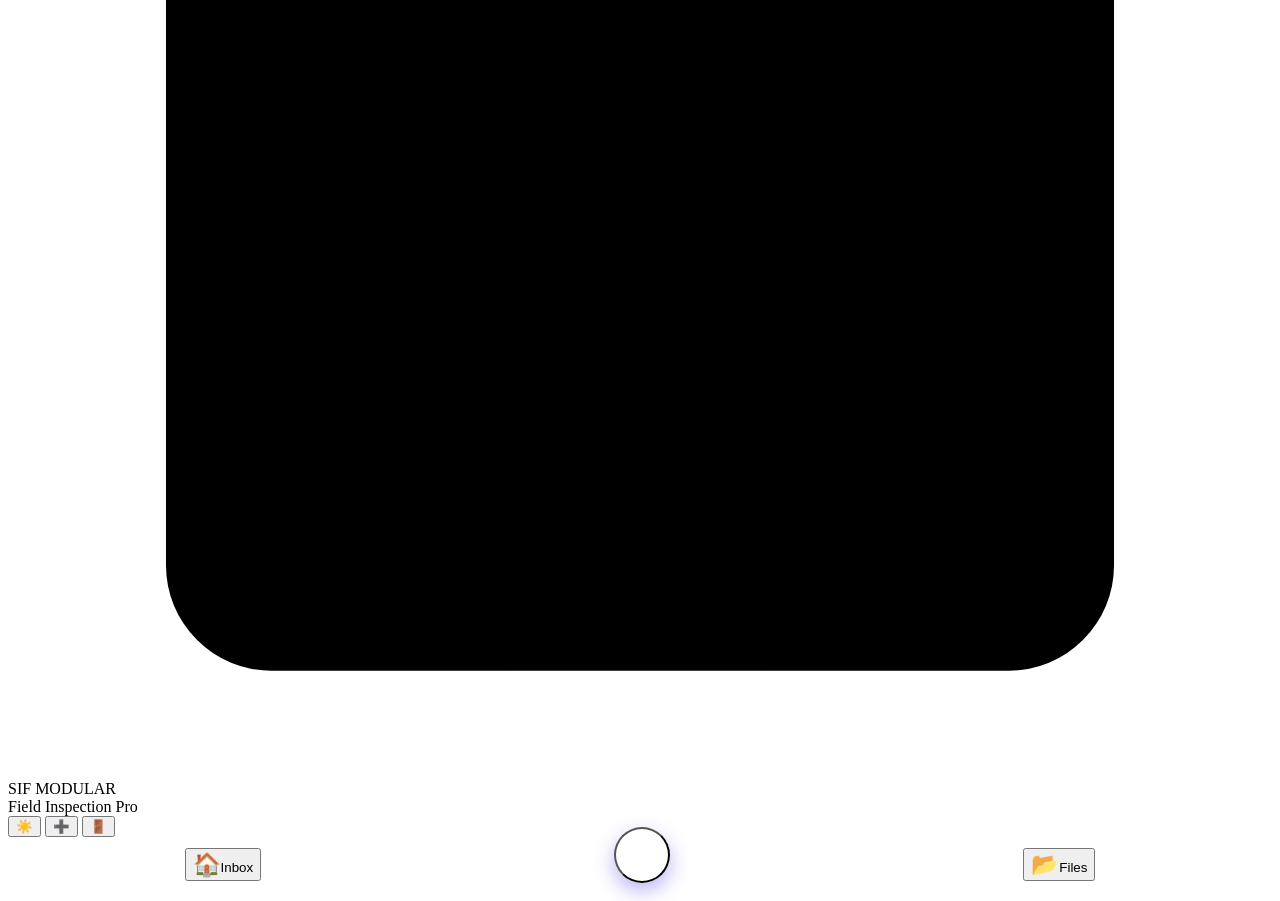
==== commit 6d456a7b: "Update index.html" ====
--- a/index.html
+++ b/index.html
@@ -7,7 +7,7 @@
     
     <link href="https://fonts.googleapis.com/css2?family=DM+Sans:ital,opsz,wght@0,9..40,300;0,9..40,400;0,9..40,500;0,9..40,600;1,9..40,400&family=DM+Mono:wght@400;500&family=Sora:wght@600;700&display=swap" rel="stylesheet">
     <link rel="stylesheet" href="https://unpkg.com/leaflet@1.9.4/dist/leaflet.css" />
-    <link rel="stylesheet" href="style.css" />
+    <link rel="stylesheet" href="css/style.css" />
 </head>
 <body>
 
@@ -37,38 +37,103 @@
         </div>
     </div>
 
+    <!-- ═══ REPORT OVERLAY ═══ -->
+    <div id="reportOverlay" class="login-overlay">
+        <div class="login-card" style="max-width: 500px; width: 95%; padding: 20px;">
+            <div style="display: flex; justify-content: space-between; margin-bottom: 15px; border-bottom: 1px solid var(--border); padding-bottom: 10px;">
+                <h2 style="margin:0; color:var(--text); font-size: 1.2rem;">📄 Valuation Summary</h2>
+                <button onclick="document.getElementById('reportOverlay').classList.remove('active')" style="background:transparent; border:none; color:var(--text); font-size:1.2rem; cursor:pointer;">✕</button>
+            </div>
+            
+            <textarea id="finalReportText" style="height: 250px; width: 100%; margin-bottom: 15px; font-family: 'DM Mono', monospace; font-size: 0.85rem; line-height: 1.4; resize: none;" readonly></textarea>
+            
+            <div class="grid-2" style="margin-bottom: 10px;">
+                <button class="btn btn-primary" style="background: var(--surface-2); color: var(--text); border: 1px solid var(--border);" onclick="copyReport()">📋 Copy</button>
+                <button class="btn btn-primary" onclick="shareReport()">📤 Share</button>
+            </div>
+            <button class="btn btn-primary" style="width:100%; background: var(--success);" onclick="document.getElementById('reportOverlay').classList.remove('active'); goHome();">💾 Save to Drafts & Exit</button>
+        </div>
+    </div>
+
+    <!-- ═══ IMPORT OVERLAY ═══ -->
+    <div id="importOverlay" class="login-overlay">
+        <div class="login-card" style="max-width: 500px; width: 95%; padding: 20px;">
+            <div style="display: flex; justify-content: space-between; margin-bottom: 15px; border-bottom: 1px solid var(--border); padding-bottom: 10px;">
+                <h2 style="margin:0; color:var(--text); font-size: 1.2rem;">📥 Paste Raw Report</h2>
+                <button onclick="document.getElementById('importOverlay').classList.remove('active')" style="background:transparent; border:none; color:var(--text); font-size:1.2rem; cursor:pointer;">✕</button>
+            </div>
+            
+            <p style="font-size: 0.8rem; color: var(--text-2); margin-bottom: 10px; text-align: left;">Paste your half-filled or completed text report below. The system will auto-detect the fields.</p>
+            
+            <textarea id="importRawText" style="height: 250px; width: 100%; margin-bottom: 15px; font-family: 'DM Mono', monospace; font-size: 0.85rem; resize: none; background:var(--surface-2); border:1px solid var(--border); color:var(--text); padding:10px; border-radius:8px;" placeholder="Bank Name : State Bank of India&#10;Loan Type   : Home Loan..."></textarea>
+            
+            <button class="btn btn-primary" style="width:100%; background: var(--success);" onclick="processTextImport()">✨ Auto-Fill Form</button>
+        </div>
+    </div>
+
     <!-- ═══ HEADER ═══ -->
-    <header>
-        <div class="header-left">
-            <div class="logo-mark"><svg viewBox="0 0 24 24"><path d="M3 9l9-7 9 7v11a2 2 0 0 1-2 2H5a2 2 0 0 1-2-2z"></path><polyline points="9 22 9 12 15 12 15 22"></polyline></svg></div>
+   <header>
+        <div class="header-left" onclick="goHome()">
+            <div class="logo-mark"><svg viewBox="0 0 24 24"><path d="M3 9l9-7 9 7v11a2 2 0 0 1-2 2H5a2 2 0 0 1-2-2z"></path></svg></div>
+            <div><div class="app-title">SIF MODULAR</div><div class="app-subtitle">Field Inspection Pro</div></div>
+        </div>
+        <div class="header-right">
+            <button class="icon-btn" onclick="toggleTheme()" id="themeBtn" title="Toggle Theme">☀️</button>
+            <button class="icon-btn" onclick="startNewBlankReport()" title="New Report" style="color:var(--success)">➕</button>
+            <button class="icon-btn" onclick="logoutAgent()" title="Logout" style="color:var(--danger)">🚪</button>
+        </div>
+    </header>
+
+    <nav class="bottom-nav" id="bottomNav">
+        
+        <div id="navGlobal" style="display: flex; width: 100%; justify-content: space-around; align-items: center;">
+            <button class="nav-action-btn" onclick="goHome()">
+                <span style="font-size: 1.4rem;">🏠</span>Inbox
+            </button>
+            
+            <button onclick="startNewBlankReport()" style="background: var(--primary); color: white; width: 56px; height: 56px; border-radius: 50%; font-size: 1.8rem; display: flex; align-items: center; justify-content: center; box-shadow: 0 8px 20px rgba(79, 70, 229, 0.4); transform: translateY(-10px);">
+                +
+            </button>
+
+            <button class="nav-action-btn" onclick="openDrafts()">
+                <span style="font-size: 1.4rem;">📂</span>Files
+            </button>
+        </div>
+
+        <div id="navForm" style="display: none; width: 100%; justify-content: space-between; align-items: center;">
+            <button class="nav-action-btn danger" onclick="closeForm()">
+                <span style="font-size: 1.2rem;">✖</span>Close
+            </button>
+            <div style="display: flex; gap: 10px; align-items: center;">
+                <button class="nav-step-btn" id="prevBtn" onclick="prevStep()" style="background: var(--surface-2); color: var(--text);">◀</button>
+                <div id="stepInd" style="font-size:0.85rem; font-weight:bold; color:var(--text-2); padding:0 5px;">1/11</div>
+                <button class="nav-step-btn" id="nextBtn" onclick="nextStep()" style="background: var(--primary); color: white;">Next ▶</button>
+            </div>
+        </div>
+    </nav>
+    <!-- ═══ INBOX VIEW ═══ -->
+    <div id="inboxView" style="display: none; flex-direction: column; padding: 20px; padding-bottom: 90px;">
+        <div class="inbox-header" style="display:flex; justify-content:space-between; align-items:center; margin-bottom:20px;">
+            <h2 style="margin:0">📥 Inbox</h2>
+            <button class="icon-btn" onclick="if(typeof fetchInbox==='function') fetchInbox()" title="Refresh" style="width:36px; height:36px;">🔄</button>
+        </div>
+        <div id="mailList"><div style="text-align:center; color:var(--text-2); padding: 20px;">Fetching cases in background...</div></div>
+    </div>
+
+    <div id="draftsView" style="display: none; flex-direction: column; padding: 20px; padding-bottom: 90px;">
+        <div class="inbox-header" style="display:flex; justify-content:space-between; align-items:center; margin-bottom:20px;">
+            <h2 style="margin:0">📂 Local Drafts</h2>
             <div>
-                <div class="app-title">SIF MODULAR</div>
-                <div class="app-subtitle">Field Inspection Pro</div>
-            </div>
-        </div>
-        <div class="header-right">
-            <button class="icon-btn" onclick="openDashboard()" title="History">🗂</button>
-            <button class="icon-btn" onclick="if(typeof fetchInbox==='function') fetchInbox(); G('inboxView').style.display='flex'; G('appContainer').style.display='none';" title="Inbox">📥</button>
-            <button class="icon-btn" onclick="if(typeof logoutAgent==='function') logoutAgent()" title="Logout" style="color:var(--danger);">🚪</button>
-        </div>
-    </header>
-
-    <!-- ═══ INBOX VIEW ═══ -->
-    <div id="inboxView" style="display: none; flex-direction: column; padding-bottom: 80px;">
-        <div class="inbox-header">
-            <h2 style="margin:0; font-size: 1.2rem;">📥 Assigned Cases</h2>
-            <div>
-                <button class="btn btn-primary btn-sm" onclick="if(typeof startNewBlankReport==='function') startNewBlankReport()">+ Walk-in Report</button>
-                <button class="refresh-btn" onclick="if(typeof fetchInbox==='function') fetchInbox()">🔄</button>
-            </div>
-        </div>
-        <div id="mailList"></div>
+                <button class="btn btn-primary btn-sm" onclick="document.getElementById('importOverlay').classList.add('active')" style="margin-right: 10px;">📥 Import Text</button>
+                <button class="btn btn-warn btn-sm" onclick="clearAllDrafts()" style="color: var(--danger); border-color: rgba(239,68,68,0.3); background: transparent;">🗑 Wipe All</button>
+            </div>
+        </div>
+        <div id="draftList" style="display:flex; flex-direction:column; gap:12px;"></div>
     </div>
 
     <!-- ═══ MAIN APP CONTAINER ═══ -->
-    <div class="wrapper" id="appContainer" style="display:none;">
+    <div class="wrapper" id="appContainer" style="display:none; padding-bottom: 100px;">
         <div class="card">
-            <div class="steps-nav" id="stepsNav"></div>
             <div class="form-body">
 
                 <!-- ═══ STEP 0: BANK & LOAN ═══ -->
@@ -96,19 +161,24 @@
                         <input type="hidden" id="occupiedBy">
                     </div>
                     <div class="field"><label>Site Shown By</label><input type="text" id="siteShownBy" placeholder="Person who showed the site"></div>
-                    <div class="field"><label>Phone Number</label><input type="tel" id="phoneNumber" placeholder="Mobile number"></div>
+                    <div class="field"><label>Phone Number</label><input type="tel" id="phoneNumber" placeholder="Mobile number" oninput="this.value = this.value.replace(/[^0-9+\s()-]/g, '')"></div>
                 </div>
 
                 <!-- ═══ STEP 2: PROPERTY ADDRESS ═══ -->
                 <div class="section" id="s2">
                     <div class="section-head"><h2><span></span>Property Address</h2></div>
                     <div class="field"><label>Property Address</label><textarea id="address" rows="3" placeholder="Full property address"></textarea></div>
+                    <div class="field ac-wrap">
+                        <label>Post Office <small>(Search name or pin)</small></label>
+                        <input type="text" id="postoffice" placeholder="Type to search..." oninput="searchPO(this.value)">
+                        <div class="ac-dd" id="acPostoffice"></div>
+                    </div>
                 </div>
 
                 <!-- ═══ STEP 3: LOCATION & GPS ═══ -->
                 <div class="section" id="s3">
                     <div class="section-head"><h2><span></span>Location & GPS</h2></div>
-                    <div class="field"><label>District</label><input type="text" id="district" value="Kottayam" readonly></div>
+                    <div class="field"><label>District</label><input type="text" id="district" value="Kottayam"></div>
                     <div class="field"><label>Taluk</label><select id="taluk"></select></div>
 
                     <div class="field ac-wrap">
@@ -137,7 +207,7 @@
 
                     <div class="field">
                         <label>GPS Coordinates <button class="btn btn-secondary btn-sm" onclick="getShortAddr()">📍 Auto GPS</button></label>
-                        <input type="text" id="locationCoords" value="GPS NOT LOCKED" readonly>
+                        <input type="text" id="locationCoords" value="GPS NOT LOCKED" oninput="updateMapFromInput()" placeholder="Latitude, Longitude">
                     </div>
                     <div id="mapPreview" style="height: 250px; margin-top: 10px; border-radius: var(--radius-sm); display:none;"></div>
                 </div>
@@ -279,7 +349,50 @@
                         <div class="field"><label>EC Date</label><input type="date" id="ecDate"></div>
                     </div>
                 </div>
-
+                  <!-- ═══ STEP 9.5: PHOTOS ═══ -->
+                <div class="section" id="s9">
+                    <div class="section-head"><h2><span>10</span> Photo Evidence</h2></div>
+                    
+                    <div class="storage-tracker">
+                        <div class="storage-header">
+                            <span>Local Vault (IndexedDB)</span>
+                            <span id="storageUsage">0 MB / 50 MB</span>
+                        </div>
+                        <div class="storage-bar"><div id="storageFill" class="storage-fill" style="width: 0%"></div></div>
+                    </div>
+
+                    <div class="flex-input">
+                        <select id="photoLabelCapture" style="flex:1;">
+                            <option value="Front Elevation">Front Elevation</option>
+                            <option value="Side View">Side View</option>
+                            <option value="Rear View">Rear View</option>
+                            <option value="Interior">Interior</option>
+                            <option value="Kitchen">Kitchen</option>
+                            <option value="Bathroom">Bathroom</option>
+                            <option value="Living Room">Living Room</option>
+                            <option value="Dining Room">Dining Room</option>
+                            <option value="Bedroom">Bedroom</option>
+                            <option value="Balcony">Balcony</option>
+                            <option value="Staircase">Staircase</option>
+                            <option value="Roof">Roof</option>
+                            <option value="Basement">Basement</option>
+                            <option value="Garden">Garden</option>
+                            <option value="Parking">Parking</option>
+                            <option value="First Floor">First Floor</option>
+                            <option value="Second Floor">Second Floor</option>
+                            <option value="Third Floor">Third Floor</option>
+                            <option value="Basement">Basement</option>
+                            <option value="Cellar">Cellar</option>
+                            <option value="Other">Other</option>
+                            <option value="Road Access">Road Access</option>
+                            <option value="Boundaries">Boundaries</option>
+                        </select>
+                        <button class="btn btn-primary" onclick="document.getElementById('photoInput').click()">📷 Capture</button>
+                    </div>
+                    <input type="file" id="photoInput" accept="image/*" capture="environment" onchange="handleCapture(this)" style="display:none">
+                    
+                    <div id="photoGalleryCapture" class="photo-grid"></div>
+                </div>
                 <!-- ═══ STEP 10: ROUTE & REMARKS ═══ -->
                 <div class="section" id="s10">
                     <div class="section-head"><h2><span></span>Route & Remarks</h2></div>
@@ -304,7 +417,7 @@
                 <div class="section" id="s11">
                     <div class="section-head">
                         <h2><span></span>Report & Submit</h2>
-                        <button class="btn btn-secondary btn-sm" onclick="generateReport()">📄 Generate</button>
+                        <button class="btn btn-secondary btn-sm" onclick="showFinalReport()">📄 Generate</button>
                     </div>
 
                     <!-- Photo Section -->
@@ -347,18 +460,6 @@
 
             </div><!-- /form-body -->
 
-            <!-- Footer Navigation -->
-            <div class="step-footer">
-                <button class="btn btn-secondary" id="prevBtn" onclick="prevStep()" style="visibility: hidden;">◀ Back</button>
-                <div class="step-counter">
-                    <span id="stepInd">1 / 12</span>
-                    <div class="bar"><div class="bar-fill" id="progressBar"></div></div>
-                </div>
-                <button class="btn btn-primary" id="nextBtn" onclick="nextStep()">Next ▶</button>
-            </div>
-        </div><!-- /card -->
-    </div><!-- /wrapper -->
-
     <!-- ═══ PHOTO LIGHTBOX ═══ -->
     <div id="photoLightbox" class="lightbox-overlay">
         <div class="lightbox-content">
@@ -396,7 +497,19 @@
         </div>
         <div class="dash-body" id="dashBody"></div>
     </div>
-
+    
+<div id="lightbox" class="lb-overlay">
+        <div class="lb-header">
+            <div class="lb-title" id="lbTitle">Photo View</div>
+            <button class="lb-close" onclick="closeLightbox()">✕</button>
+        </div>
+        <div class="lb-image-container"><img id="lbImage" src=""></div>
+        <div class="lb-toolbar">
+            <button class="lb-btn share" onclick="shareCurrentPhoto()">📤 Share</button>
+            <button class="lb-btn retake" onclick="retakeCurrentPhoto()">🔄 Retake</button>
+            <button class="lb-btn delete" onclick="deleteCurrentPhoto()">🗑 Delete</button>
+        </div>
+    </div>
     <!-- ═══ TOAST ═══ -->
     <div class="toast" id="toast"></div>
 
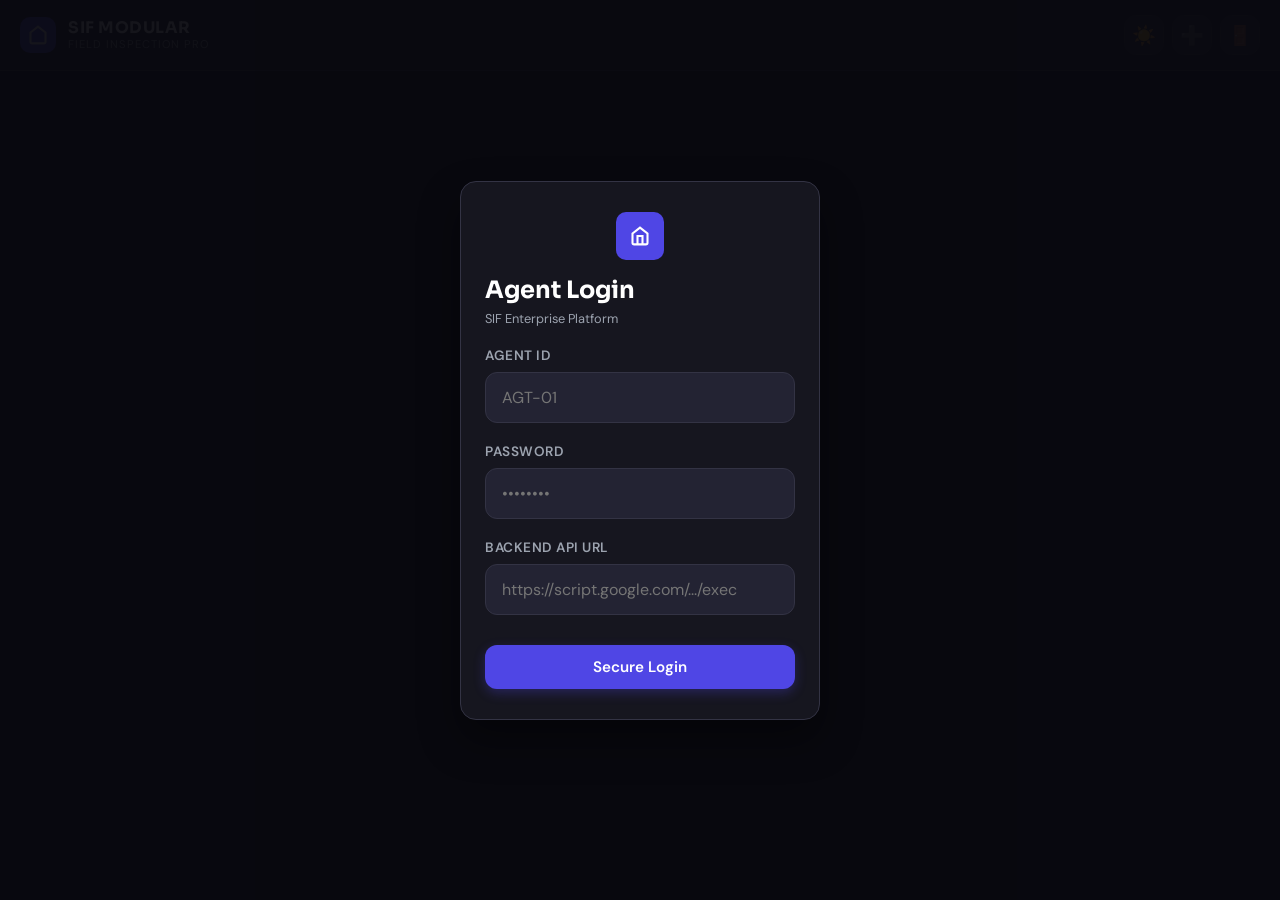
==== commit ad6318f0: "Update index.html" ====
--- a/index.html
+++ b/index.html
@@ -7,7 +7,7 @@
     
     <link href="https://fonts.googleapis.com/css2?family=DM+Sans:ital,opsz,wght@0,9..40,300;0,9..40,400;0,9..40,500;0,9..40,600;1,9..40,400&family=DM+Mono:wght@400;500&family=Sora:wght@600;700&display=swap" rel="stylesheet">
     <link rel="stylesheet" href="https://unpkg.com/leaflet@1.9.4/dist/leaflet.css" />
-    <link rel="stylesheet" href="css/style.css" />
+    <link rel="stylesheet" href="style.css" />
 </head>
 <body>
 
@@ -513,11 +513,11 @@
     <!-- ═══ TOAST ═══ -->
     <div class="toast" id="toast"></div>
 
-<script src="js/data.js"></script>
-<script src="js/api.js"></script>
-<script src="js/location.js"></script>
-<script src="js/photoEngine.js"></script>
-<script src="js/ui.js"></script>
-<script src="js/app.js"></script>       
+<script src="data.js"></script>
+<script src="api.js"></script>
+<script src="location.js"></script>
+<script src="photoEngine.js"></script>
+<script src="ui.js"></script>
+<script src="app.js"></script>       
 </body>
 </html>
--- a/style.css
+++ b/style.css
@@ -0,0 +1,1621 @@
+/* ── 1. ROOT & THEMES (Upgraded Physics Engine) ─────────────────────────── */
+:root {
+  --primary: #3b82f6;
+  --primary-glow: rgba(59, 130, 246, 0.2);
+  --success: #10b981;
+  --danger: #ef4444;
+  --warn: #f59e0b;
+  --radius: 16px;
+  /* Smoother, more modern outer radius */
+  --radius-sm: 10px;
+  /* Smoother inner radius */
+
+  /* The Secret Sauce: Custom Cubic-Beziers for buttery smooth animations */
+  --transition: 0.3s cubic-bezier(0.25, 1, 0.5, 1);
+  --transition-spring: 0.4s cubic-bezier(0.175, 0.885, 0.32, 1.275);
+}
+
+
+
+/* ── 2. BASE & RESET ──────────────────────────────────────────────────────── */
+
+
+/* COMPATIBILITY FIX: Force standard appearance globally for buttons/inputs */
+input,
+select,
+textarea,
+button,
+.btn {
+  appearance: none !important;
+  -webkit-appearance: none !important;
+  -moz-appearance: none !important;
+  background-clip: padding-box;
+}
+
+/* SLEEK CUSTOM SCROLLBARS */
+::-webkit-scrollbar {
+  width: 6px;
+  height: 6px;
+}
+
+::-webkit-scrollbar-track {
+  background: transparent;
+}
+
+::-webkit-scrollbar-thumb {
+  background: rgba(136, 146, 164, 0.3);
+  border-radius: 10px;
+}
+
+::-webkit-scrollbar-thumb:hover {
+  background: rgba(136, 146, 164, 0.6);
+}
+
+
+
+/* Background ambiance */
+body::before,
+body::after {
+  content: '';
+  position: fixed;
+  border-radius: 50%;
+  pointer-events: none;
+  z-index: 0;
+  transition: var(--transition);
+}
+
+body::before {
+  width: 600px;
+  height: 600px;
+  background: radial-gradient(circle, var(--glow-1), transparent 70%);
+  top: -200px;
+  left: -200px;
+}
+
+body::after {
+  width: 500px;
+  height: 500px;
+  background: radial-gradient(circle, var(--glow-2), transparent 70%);
+  bottom: -150px;
+  right: -150px;
+}
+
+
+
+/* ── SECURE LOGIN OVERLAY ── */
+.login-overlay {
+    position: fixed; inset: 0; z-index: 9999;
+    background: rgba(9, 9, 15, 0.95);
+    display: flex; align-items: center; justify-content: center;
+    opacity: 0; pointer-events: none; transition: all var(--transition-spring);
+}
+.login-overlay.active {
+    opacity: 1; pointer-events: all;
+}
+.login-card {
+    background: var(--surface); width: 90%; max-width: 360px;
+    padding: 30px 24px; border-radius: var(--radius);
+    border: 1px solid var(--border); box-shadow: 0 20px 40px rgba(0,0,0,0.4);
+    transform: translateY(20px); transition: transform var(--transition-spring);
+}
+.login-overlay.active .login-card { transform: translateY(0); }
+.login-header { text-align: center; }
+
+/* ── 3. CARDS (Depth & Layering Upgrades) ─────────────────────────────────── */
+
+
+/* ── 4. HEADER & NAV ──────────────────────────────────────────────────────── */
+
+
+
+
+.icon-btn {
+  background: var(--surface-3);
+  border: 1px solid var(--border);
+  color: var(--text-2);
+  width: 32px;
+  height: 32px;
+  border-radius: 8px;
+  display: flex;
+  align-items: center;
+  justify-content: center;
+  cursor: pointer;
+  transition: var(--transition);
+  font-size: 0.9rem;
+  padding: 0;
+  flex-shrink: 0;
+}
+
+.icon-btn:hover {
+  background: var(--surface-2);
+  color: var(--text);
+  border-color: var(--border-focus);
+}
+
+.icon-btn.danger:hover {
+  background: rgba(239, 68, 68, 0.12);
+  color: var(--danger);
+  border-color: rgba(239, 68, 68, 0.3);
+}
+
+.status-chip {
+  font-family: 'DM Mono', monospace;
+  font-size: 0.65rem;
+  background: rgba(16, 185, 129, 0.1);
+  color: #34d399;
+  border: 1px solid rgba(16, 185, 129, 0.2);
+  padding: 4px 10px;
+  border-radius: 20px;
+  cursor: pointer;
+  white-space: nowrap;
+  display: flex;
+  align-items: center;
+  gap: 5px;
+  transition: var(--transition);
+}
+
+.status-chip::before {
+  content: '';
+  width: 6px;
+  height: 6px;
+  background: #34d399;
+  border-radius: 50%;
+  box-shadow: 0 0 4px #34d399;
+  transition: transform var(--transition);
+}
+
+.status-chip:hover::before {
+  transform: scale(1.3);
+}
+
+.steps-nav {
+  display: flex;
+  overflow-x: auto;
+  scrollbar-width: none;
+  padding: 0 4px;
+  background: var(--surface-2);
+  border-bottom: 1px solid var(--border);
+  gap: 2px;
+}
+
+.steps-nav::-webkit-scrollbar {
+  display: none;
+}
+
+.step-btn {
+  flex: none;
+  padding: 9px 14px;
+  font-size: 0.72rem;
+  font-family: 'DM Sans', sans-serif;
+  font-weight: 500;
+  background: none;
+  border: none;
+  border-bottom: 2px solid transparent;
+  color: var(--text-2);
+  cursor: pointer;
+  transition: var(--transition);
+  white-space: nowrap;
+  letter-spacing: 0.01em;
+  position: relative;
+}
+
+.step-btn:hover {
+  color: var(--text);
+  background: var(--surface-3);
+}
+
+.step-btn.active {
+  color: var(--primary);
+  border-bottom-color: var(--primary);
+  background: var(--nav-active-bg);
+}
+
+.step-btn.done {
+  color: var(--success);
+}
+
+.step-btn.done::after {
+  content: '✓';
+  font-size: 0.6rem;
+  margin-left: 4px;
+  opacity: 0.7;
+}
+
+/* ── 5. FORM BODY & BUTTERY SECTION TRANSITIONS ───────────────────────────── */
+.form-body {
+  padding: 22px 20px;
+}
+
+@keyframes slideIn {
+  0% {
+    opacity: 0;
+    transform: translateY(15px) scale(0.98);
+  }
+
+  100% {
+    opacity: 1;
+    transform: translateY(0) scale(1);
+  }
+}
+
+
+
+
+
+
+
+
+
+
+
+/* ── 6. PREMIUM INPUT FIELDS ──────────────────────────────────────────────── */
+
+
+.field select {
+  background-image: url("data:image/svg+xml,%3Csvg xmlns='http://www.w3.org/2000/svg' width='12' height='12' viewBox='0 0 24 24' fill='none' stroke='%238892a4' stroke-width='2.5'%3E%3Cpath d='M6 9l6 6 6-6'/%3E%3C/svg%3E");
+  background-repeat: no-repeat;
+  background-position: right 11px center;
+  padding-right: 32px;
+  cursor: pointer;
+}
+
+.field select option {
+  background: var(--surface);
+  color: var(--text);
+}
+
+.field textarea {
+  min-height: 85px;
+  resize: vertical;
+  line-height: 1.5;
+}
+
+
+
+.flex-input {
+  display: flex;
+  gap: 8px;
+}
+
+/* ── 7. TACTILE BUTTONS (The "Press" Feel) ────────────────────────────────── */
+
+
+.btn:disabled {
+  opacity: 0.5;
+  cursor: not-allowed;
+  transform: none !important;
+  box-shadow: none !important;
+}
+
+
+
+
+
+
+
+.btn-secondary {
+  background: var(--surface-3);
+  color: var(--text-2);
+  border: 1px solid var(--border);
+}
+
+.btn-secondary:hover:not(:disabled) {
+  background: var(--surface-2);
+  color: var(--text);
+  transform: translateY(-1px);
+}
+
+
+
+
+
+.btn-mic {
+  background: rgba(16, 185, 129, 0.1);
+  color: #10b981;
+  border: 1px solid rgba(16, 185, 129, 0.25);
+  padding: 3px 9px;
+  border-radius: 5px;
+  font-size: 0.75rem;
+  cursor: pointer;
+  transition: var(--transition);
+  font-family: 'DM Sans', sans-serif;
+  font-weight: 500;
+}
+
+.btn-mic:hover {
+  background: rgba(16, 185, 129, 0.18);
+  transform: translateY(-1px);
+}
+
+.btn-sm {
+  padding: 5px 10px;
+  font-size: 0.73rem;
+}
+
+/* ── 8. COMPONENTS (Autocompletes, Tables, Badges) ────────────────────────── */
+.ac-wrap {
+  position: relative;
+}
+
+.ac-dd {
+  position: absolute;
+  top: calc(100% + 3px);
+  left: 0;
+  right: 0;
+  z-index: 100;
+  display: none;
+  background: var(--surface);
+  border: 1px solid var(--primary);
+  border-radius: var(--radius-sm);
+  max-height: 200px;
+  overflow-y: auto;
+  box-shadow: 0 8px 24px rgba(0, 0, 0, 0.3);
+  transition: var(--transition);
+}
+
+.ac-dd.open {
+  display: block;
+  animation: slideIn 0.2s ease;
+}
+
+.ac-item {
+  padding: 9px 12px;
+  font-size: 0.84rem;
+  cursor: pointer;
+  border-bottom: 1px solid var(--border);
+  color: var(--text);
+  transition: var(--transition);
+}
+
+.ac-item:last-child {
+  border-bottom: none;
+}
+
+.ac-item:hover {
+  background: var(--nav-active-bg);
+  color: var(--primary);
+  padding-left: 16px;
+}
+
+.dir-table {
+  width: 100%;
+  border-collapse: collapse;
+  margin-bottom: 16px;
+  border-radius: var(--radius-sm);
+  overflow: hidden;
+  border: 1px solid var(--border);
+}
+
+.dir-table th {
+  background: var(--surface-2);
+  color: var(--text-2);
+  font-size: 0.65rem;
+  padding: 7px 10px;
+  text-align: left;
+  text-transform: uppercase;
+  letter-spacing: 0.06em;
+  font-weight: 600;
+  border-bottom: 1px solid var(--border);
+}
+
+.dir-table td {
+  border-bottom: 1px solid var(--border);
+}
+
+.dir-table tr:last-child td {
+  border-bottom: none;
+}
+
+.dir-table td:first-child {
+  width: 44px;
+  text-align: center;
+  font-family: 'DM Mono', monospace;
+  font-size: 0.75rem;
+  font-weight: 500;
+  color: var(--primary);
+  background: var(--surface-2);
+  border-right: 1px solid var(--border);
+  padding: 8px 4px;
+}
+
+.dir-table input {
+  width: 100%;
+  border: none;
+  background: transparent;
+  color: var(--text);
+  padding: 9px 12px;
+  font-family: 'DM Sans', sans-serif;
+  font-size: 0.87rem;
+  transition: var(--transition);
+}
+
+.dir-table input:focus {
+  outline: none;
+  background: var(--primary-glow);
+}
+
+.report-box {
+  font-family: 'DM Mono', monospace;
+  font-size: 0.73rem;
+  min-height: 400px;
+  background: var(--surface-2);
+  border: 1px solid var(--border);
+  border-radius: var(--radius-sm);
+  padding: 14px;
+  color: var(--text);
+  resize: vertical;
+  line-height: 1.7;
+  width: 100%;
+  transition: var(--transition);
+}
+
+.report-box:focus {
+  border-color: var(--primary);
+  box-shadow: 0 0 0 3px var(--primary-glow);
+}
+
+.status-box {
+  background: var(--surface-2);
+  border: 1px solid var(--border);
+  border-radius: var(--radius-sm);
+  padding: 14px;
+  font-size: 0.82rem;
+  margin-top: 14px;
+  display: none;
+  line-height: 1.6;
+  animation: slideIn var(--transition-spring);
+}
+
+.info-block {
+  background: var(--surface-2);
+  border: 1px solid var(--border);
+  border-radius: var(--radius-sm);
+  padding: 12px 16px;
+  margin-bottom: 16px;
+  font-size: 0.82rem;
+  line-height: 1.5;
+}
+
+.file-no-display {
+  background: var(--surface-2);
+  border: 1px solid var(--primary);
+  border-left-width: 3px;
+  border-radius: var(--radius-sm);
+  padding: 12px 16px;
+  margin-bottom: 18px;
+  transition: var(--transition);
+}
+
+.file-no-display:hover {
+  transform: translateX(2px);
+  background: var(--surface);
+  box-shadow: 0 4px 12px rgba(0, 0, 0, 0.05);
+}
+
+.file-no-display .label {
+  font-size: 0.62rem;
+  text-transform: uppercase;
+  letter-spacing: 0.08em;
+  color: var(--text-2);
+  margin-bottom: 4px;
+}
+
+.file-no-display .value {
+  font-family: 'DM Mono', monospace;
+  font-size: 1.05rem;
+  font-weight: 500;
+  color: var(--primary);
+}
+
+.offline-queue {
+  margin-top: 18px;
+  padding: 14px 16px;
+  background: rgba(245, 158, 11, 0.06);
+  border: 1px solid rgba(245, 158, 11, 0.25);
+  border-radius: var(--radius-sm);
+}
+
+.route-hint {
+  font-size: 0.63rem;
+  color: var(--text-2);
+  margin-top: 4px;
+}
+
+/* ── 9. FOOTER NAV ────────────────────────────────────────────────────────── */
+.step-footer {
+  display: flex;
+  justify-content: space-between;
+  align-items: center;
+  padding: 12px 20px;
+  border-top: 1px solid var(--border);
+  background: var(--surface-2);
+}
+
+.step-counter {
+  font-size: 0.72rem;
+  color: var(--text-2);
+  font-family: 'DM Mono', monospace;
+  display: flex;
+  align-items: center;
+  gap: 6px;
+}
+
+.step-counter .bar {
+  width: 80px;
+  height: 3px;
+  background: var(--border);
+  border-radius: 2px;
+  overflow: hidden;
+}
+
+.step-counter .bar-fill {
+  height: 100%;
+  background: var(--primary);
+  border-radius: 2px;
+  transition: width var(--transition-spring);
+}
+
+/* ── 10. TOAST & LOADERS ──────────────────────────────────────────────────── */
+
+
+.spinner {
+  display: inline-block;
+  width: 11px;
+  height: 11px;
+  border: 2px solid rgba(255, 255, 255, 0.3);
+  border-top-color: #fff;
+  border-radius: 50%;
+  animation: spin 0.65s linear infinite;
+}
+
+@keyframes spin {
+  to {
+    transform: rotate(360deg);
+  }
+}
+
+#mapPreview {
+  height: 200px;
+  border-radius: var(--radius-sm);
+  margin-top: 10px;
+  border: 1px solid var(--border);
+  overflow: hidden;
+  background: var(--surface-2);
+}
+
+.divider {
+  border: none;
+  border-top: 1px solid var(--border);
+  margin: 18px 0;
+}
+
+.report-actions {
+  display: flex;
+  gap: 8px;
+  margin-bottom: 12px;
+  flex-wrap: wrap;
+}
+
+[data-theme="dark"] .leaflet-tile {
+  filter: brightness(0.85) contrast(1.05);
+}
+
+/* ── 11. PHOTO GALLERY & LIGHTBOX (Spring Interactions) ───────────────────── */
+.photo-grid {
+  display: grid;
+  grid-template-columns: 1fr 1fr;
+  gap: 10px;
+  margin-top: 10px;
+}
+
+.photo-tile {
+  position: relative;
+  border-radius: var(--radius-sm);
+  border: 1px solid var(--border);
+  overflow: hidden;
+  background: var(--surface-2);
+  display: flex;
+  flex-direction: column;
+  cursor: pointer;
+  transition: all var(--transition-spring);
+}
+
+.photo-tile:hover {
+  transform: translateY(-4px) scale(1.02);
+  border-color: var(--primary);
+  box-shadow: 0 12px 24px rgba(59, 130, 246, 0.15);
+  z-index: 2;
+  /* Pop over other photos */
+}
+
+.photo-tile .thumb {
+  width: 100%;
+  height: 120px;
+  object-fit: cover;
+  display: block;
+}
+
+.photo-tile .tile-footer {
+  padding: 6px 8px;
+  display: flex;
+  align-items: center;
+  justify-content: space-between;
+  background: var(--surface);
+  border-top: 1px solid var(--border);
+  gap: 4px;
+}
+
+.photo-tile .tile-label {
+  font-size: 0.6rem;
+  color: var(--primary);
+  font-weight: 700;
+  text-transform: uppercase;
+  overflow: hidden;
+  text-overflow: ellipsis;
+  white-space: nowrap;
+  flex: 1;
+}
+
+.photo-tile .tile-btns {
+  display: flex;
+  gap: 3px;
+  flex-shrink: 0;
+}
+
+.tile-btn {
+  background: var(--surface-3);
+  border: 1px solid var(--border);
+  border-radius: 5px;
+  color: var(--text-2);
+  font-size: 0.65rem;
+  padding: 3px 6px;
+  cursor: pointer;
+  transition: var(--transition);
+  white-space: nowrap;
+}
+
+.tile-btn:hover {
+  background: var(--surface-2);
+  color: var(--text);
+  transform: scale(1.05);
+}
+
+.tile-btn.danger:hover {
+  background: rgba(239, 68, 68, 0.12);
+  color: var(--danger);
+  border-color: rgba(239, 68, 68, 0.3);
+}
+
+.photo-tile .verify-stamp {
+  position: absolute;
+  top: 6px;
+  left: 6px;
+  background: rgba(16, 185, 129, 0.85);
+  color: #fff;
+  font-size: 0.55rem;
+  font-weight: 700;
+  padding: 2px 6px;
+  border-radius: 4px;
+  letter-spacing: 0.04em;
+  text-transform: uppercase;
+  pointer-events: none;
+  box-shadow: 0 2px 4px rgba(0, 0, 0, 0.2);
+}
+
+.photo-tile .no-gps-stamp {
+  background: rgba(239, 68, 68, 0.85);
+}
+
+#photoLightbox {
+  position: fixed;
+  inset: 0;
+  z-index: 500;
+  background: rgba(0, 0, 0, 0.95);
+  display: flex;
+  flex-direction: column;
+  align-items: center;
+  justify-content: flex-start;
+  opacity: 0;
+  pointer-events: none;
+  transition: opacity var(--transition);
+  padding: 0;
+}
+
+#photoLightbox.open {
+  opacity: 1;
+  pointer-events: all;
+}
+
+.lb-topbar {
+  width: 100%;
+  display: flex;
+  justify-content: space-between;
+  align-items: center;
+  padding: 12px 16px;
+  background: rgba(0, 0, 0, 0.6);
+  flex-shrink: 0;
+}
+
+.lb-label {
+  font-family: 'Sora', sans-serif;
+  font-size: 0.85rem;
+  font-weight: 600;
+  color: #fff;
+}
+
+.lb-counter {
+  font-family: 'DM Mono', monospace;
+  font-size: 0.7rem;
+  color: rgba(255, 255, 255, 0.5);
+}
+
+.lb-img-wrap {
+  flex: 1;
+  width: 100%;
+  display: flex;
+  align-items: center;
+  justify-content: center;
+  overflow: hidden;
+  position: relative;
+}
+
+#lbImage {
+  max-width: 100%;
+  max-height: 100%;
+  object-fit: contain;
+  display: block;
+  user-select: none;
+  transition: transform var(--transition-spring);
+}
+
+.lb-arrow {
+  position: absolute;
+  top: 50%;
+  transform: translateY(-50%);
+  background: rgba(255, 255, 255, 0.1);
+  border: 1px solid rgba(255, 255, 255, 0.15);
+  color: #fff;
+  width: 38px;
+  height: 38px;
+  border-radius: 50%;
+  display: flex;
+  align-items: center;
+  justify-content: center;
+  cursor: pointer;
+  font-size: 1rem;
+  transition: var(--transition);
+  z-index: 10;
+}
+
+.lb-arrow:hover {
+  background: rgba(255, 255, 255, 0.3);
+  transform: translateY(-50%) scale(1.1);
+}
+
+.lb-arrow:active {
+  transform: translateY(-50%) scale(0.95);
+}
+
+.lb-arrow.left {
+  left: 10px;
+}
+
+.lb-arrow.right {
+  right: 10px;
+}
+
+.lb-verify-panel {
+  width: 100%;
+  background: rgba(0, 0, 0, 0.75);
+  border-top: 1px solid rgba(255, 255, 255, 0.1);
+  padding: 10px 16px;
+  flex-shrink: 0;
+}
+
+.lb-verify-row {
+  display: flex;
+  align-items: center;
+  gap: 8px;
+  margin-bottom: 5px;
+}
+
+.lb-verify-row:last-child {
+  margin-bottom: 0;
+}
+
+.lb-verify-icon {
+  font-size: 0.75rem;
+  flex-shrink: 0;
+  width: 16px;
+  text-align: center;
+}
+
+.lb-verify-text {
+  font-family: 'DM Mono', monospace;
+  font-size: 0.68rem;
+  color: rgba(255, 255, 255, 0.75);
+  line-height: 1.4;
+}
+
+.lb-verify-ok {
+  color: #34d399;
+}
+
+.lb-verify-fail {
+  color: #f87171;
+}
+
+.lb-actions {
+  width: 100%;
+  display: flex;
+  gap: 8px;
+  padding: 10px 16px 14px;
+  background: rgba(0, 0, 0, 0.6);
+  flex-shrink: 0;
+}
+
+.lb-btn {
+  flex: 1;
+  padding: 9px 12px;
+  border-radius: var(--radius-sm);
+  font-size: 0.78rem;
+  font-family: 'DM Sans', sans-serif;
+  font-weight: 500;
+  border: none;
+  cursor: pointer;
+  transition: var(--transition);
+}
+
+.lb-btn-retake {
+  background: var(--primary);
+  color: #fff;
+}
+
+.lb-btn-retake:hover {
+  background: #2563eb;
+  transform: translateY(-2px);
+}
+
+.lb-btn-rename {
+  background: rgba(255, 255, 255, 0.1);
+  color: #fff;
+  border: 1px solid rgba(255, 255, 255, 0.15);
+}
+
+.lb-btn-rename:hover {
+  background: rgba(255, 255, 255, 0.18);
+  transform: translateY(-2px);
+}
+
+.lb-btn-delete {
+  background: rgba(239, 68, 68, 0.15);
+  color: #f87171;
+  border: 1px solid rgba(239, 68, 68, 0.3);
+}
+
+.lb-btn-delete:hover {
+  background: rgba(239, 68, 68, 0.25);
+  transform: translateY(-2px);
+}
+
+/* ── 12. DASHBOARD OVERLAY ────────────────────────────────────────────────── */
+#dashboardOverlay {
+  position: fixed;
+  inset: 0;
+  z-index: 200;
+  display: flex;
+  flex-direction: column;
+  background: var(--bg);
+  transform: translateX(100%);
+  transition: transform var(--transition-spring);
+  overflow: hidden;
+}
+
+#dashboardOverlay.open {
+  transform: translateX(0);
+}
+
+.dash-header {
+  display: flex;
+  justify-content: space-between;
+  align-items: center;
+  padding: 14px 18px;
+  background: var(--header-bg);
+  border-bottom: 1px solid var(--border);
+  flex-shrink: 0;
+}
+
+.dash-header-left {
+  display: flex;
+  align-items: center;
+  gap: 10px;
+}
+
+.dash-title {
+  font-family: 'Sora', sans-serif;
+  font-size: 0.92rem;
+  font-weight: 700;
+  color: var(--text);
+}
+
+.dash-subtitle {
+  font-size: 0.63rem;
+  color: var(--text-2);
+  margin-top: 1px;
+  text-transform: uppercase;
+  letter-spacing: 0.05em;
+}
+
+.dash-stats {
+  display: grid;
+  grid-template-columns: repeat(3, 1fr);
+  gap: 10px;
+  padding: 14px 18px;
+  background: var(--surface);
+  border-bottom: 1px solid var(--border);
+  flex-shrink: 0;
+}
+
+.stat-box {
+  background: var(--surface-2);
+  border: 1px solid var(--border);
+  border-radius: 10px;
+  padding: 10px 12px;
+  text-align: center;
+  transition: var(--transition);
+}
+
+.stat-box:hover {
+  transform: translateY(-2px);
+  background: var(--surface);
+  box-shadow: 0 4px 12px rgba(0, 0, 0, 0.05);
+}
+
+.stat-box .val {
+  font-family: 'Sora', sans-serif;
+  font-size: 1.4rem;
+  font-weight: 700;
+  color: var(--primary);
+  line-height: 1;
+}
+
+.stat-box .lbl {
+  font-size: 0.6rem;
+  color: var(--text-2);
+  text-transform: uppercase;
+  letter-spacing: 0.06em;
+  margin-top: 3px;
+}
+
+.dash-toolbar {
+  display: flex;
+  align-items: center;
+  gap: 8px;
+  padding: 10px 18px;
+  border-bottom: 1px solid var(--border);
+  background: var(--surface);
+  flex-shrink: 0;
+}
+
+.dash-search {
+  flex: 1;
+  padding: 7px 12px;
+  background: var(--input-bg);
+  border: 1px solid var(--input-border);
+  border-radius: var(--radius-sm);
+  color: var(--text);
+  font-family: 'DM Sans', sans-serif;
+  font-size: 0.82rem;
+  transition: var(--transition);
+}
+
+.dash-search:focus {
+  outline: none;
+  border-color: var(--primary);
+  box-shadow: 0 0 0 3px var(--primary-glow);
+}
+
+.dash-body {
+  flex: 1;
+  overflow-y: auto;
+  padding: 14px 18px 24px;
+  -webkit-overflow-scrolling: touch;
+}
+
+.dash-empty {
+  text-align: center;
+  padding: 60px 20px;
+  color: var(--text-2);
+  animation: slideIn var(--transition-spring);
+}
+
+.dash-empty .icon {
+  font-size: 3rem;
+  margin-bottom: 12px;
+  opacity: 0.4;
+}
+
+.dash-empty p {
+  font-size: 0.85rem;
+  line-height: 1.6;
+}
+
+/* Dashboard Cards */
+.report-card {
+  background: var(--surface);
+  border: 1px solid var(--border);
+  border-radius: var(--radius);
+  margin-bottom: 12px;
+  overflow: hidden;
+  transition: all var(--transition-spring);
+}
+
+.report-card:hover {
+  border-color: rgba(59, 130, 246, 0.4);
+  box-shadow: 0 8px 20px rgba(0, 0, 0, 0.15);
+  transform: translateY(-2px);
+}
+
+.report-card.expiring-soon {
+  border-color: rgba(245, 158, 11, 0.4);
+}
+
+.report-card.synced {
+  border-color: rgba(16, 185, 129, 0.3);
+}
+
+.rc-header {
+  display: flex;
+  justify-content: space-between;
+  align-items: flex-start;
+  padding: 12px 14px 10px;
+  cursor: pointer;
+  user-select: none;
+}
+
+.rc-meta {
+  flex: 1;
+  min-width: 0;
+}
+
+.rc-fileno {
+  font-family: 'DM Mono', monospace;
+  font-size: 0.7rem;
+  color: var(--primary);
+  font-weight: 500;
+  margin-bottom: 3px;
+}
+
+.rc-name {
+  font-size: 0.9rem;
+  font-weight: 600;
+  color: var(--text);
+  white-space: nowrap;
+  overflow: hidden;
+  text-overflow: ellipsis;
+}
+
+.rc-bank {
+  font-size: 0.7rem;
+  color: var(--text-2);
+  margin-top: 2px;
+}
+
+.rc-badges {
+  display: flex;
+  flex-direction: column;
+  align-items: flex-end;
+  gap: 5px;
+  flex-shrink: 0;
+  margin-left: 10px;
+}
+
+.badge {
+  font-size: 0.58rem;
+  font-weight: 600;
+  padding: 3px 8px;
+  border-radius: 20px;
+  white-space: nowrap;
+  text-transform: uppercase;
+  letter-spacing: 0.05em;
+}
+
+.badge-synced {
+  background: rgba(16, 185, 129, 0.12);
+  color: #34d399;
+  border: 1px solid rgba(16, 185, 129, 0.25);
+}
+
+.badge-local {
+  background: rgba(245, 158, 11, 0.12);
+  color: #fbbf24;
+  border: 1px solid rgba(245, 158, 11, 0.25);
+}
+
+.badge-expiring {
+  background: rgba(239, 68, 68, 0.12);
+  color: #f87171;
+  border: 1px solid rgba(239, 68, 68, 0.25);
+}
+
+.badge-expire-ok {
+  background: rgba(99, 102, 241, 0.1);
+  color: #a5b4fc;
+  border: 1px solid rgba(99, 102, 241, 0.2);
+}
+
+.rc-photos {
+  display: flex;
+  gap: 6px;
+  padding: 0 14px 12px;
+  overflow-x: auto;
+  scrollbar-width: none;
+}
+
+.rc-photos::-webkit-scrollbar {
+  display: none;
+}
+
+.rc-photos img {
+  width: 70px;
+  height: 52px;
+  object-fit: cover;
+  border-radius: 6px;
+  border: 1px solid var(--border);
+  flex-shrink: 0;
+  transition: var(--transition);
+}
+
+.rc-photos img:hover {
+  transform: scale(1.1);
+  box-shadow: 0 4px 12px rgba(0, 0, 0, 0.3);
+}
+
+.rc-photo-count {
+  width: 70px;
+  height: 52px;
+  background: var(--surface-2);
+  border: 1px solid var(--border);
+  border-radius: 6px;
+  display: flex;
+  align-items: center;
+  justify-content: center;
+  font-size: 0.68rem;
+  color: var(--text-2);
+  flex-shrink: 0;
+  cursor: default;
+}
+
+.rc-expiry-bar {
+  padding: 0 14px 12px;
+}
+
+.expiry-track {
+  height: 3px;
+  background: var(--border);
+  border-radius: 2px;
+  overflow: hidden;
+  margin-bottom: 4px;
+}
+
+.expiry-fill {
+  height: 100%;
+  border-radius: 2px;
+  transition: width 1s linear;
+}
+
+.expiry-label {
+  font-size: 0.62rem;
+  color: var(--text-2);
+  display: flex;
+  justify-content: space-between;
+}
+
+.rc-body {
+  border-top: 1px solid var(--border);
+  display: none;
+  animation: slideIn var(--transition);
+}
+
+.rc-body.open {
+  display: block;
+}
+
+.rc-report-text {
+  font-family: 'DM Mono', monospace;
+  font-size: 0.68rem;
+  color: var(--text-2);
+  white-space: pre-wrap;
+  padding: 12px 14px;
+  max-height: 220px;
+  overflow-y: auto;
+  background: var(--surface-2);
+  line-height: 1.7;
+}
+
+.rc-actions {
+  display: flex;
+  gap: 8px;
+  padding: 10px 14px;
+  background: var(--surface);
+  border-top: 1px solid var(--border);
+  flex-wrap: wrap;
+}
+
+/* ── 13. GMAIL-STYLE INBOX ────────────────────────────────────────────────── */
+#inboxView {
+  display: none;
+  flex-direction: column;
+  height: 100vh;
+  background: var(--bg);
+  overflow-y: auto;
+  padding-bottom: 80px;
+}
+
+.inbox-header {
+  padding: 16px 20px;
+  background: var(--surface);
+  display: flex;
+  justify-content: space-between;
+  align-items: center;
+  position: sticky;
+  top: 0;
+  z-index: 10;
+  border-bottom: 1px solid var(--border);
+  box-shadow: 0 2px 10px rgba(0, 0, 0, 0.05);
+}
+
+.inbox-header h2 {
+  font-size: 1.2rem;
+  display: flex;
+  align-items: center;
+  gap: 8px;
+  color: var(--text);
+}
+
+.refresh-btn {
+  background: none;
+  border: none;
+  font-size: 1.2rem;
+  cursor: pointer;
+  color: var(--primary);
+  padding: 8px;
+  border-radius: 50%;
+  transition: var(--transition);
+}
+
+.refresh-btn:hover {
+  transform: rotate(180deg);
+  background: rgba(59, 130, 246, 0.1);
+}
+
+.refresh-btn:active {
+  background: rgba(59, 130, 246, 0.2);
+}
+
+.mail-item {
+  display: flex;
+  gap: 15px;
+  padding: 16px 20px;
+  border-bottom: 1px solid var(--border);
+  cursor: pointer;
+  transition: background var(--transition);
+}
+
+.mail-item:hover {
+  background: var(--nav-active-bg);
+  padding-left: 24px;
+}
+
+/* Slide right on hover */
+.mail-item:active {
+  background: rgba(0, 0, 0, 0.05);
+  transform: scale(0.98);
+}
+
+.mail-avatar {
+  width: 45px;
+  height: 45px;
+  border-radius: 50%;
+  background: var(--primary);
+  color: #fff;
+  display: flex;
+  align-items: center;
+  justify-content: center;
+  font-size: 1.4rem;
+  font-weight: bold;
+  flex-shrink: 0;
+  box-shadow: 0 2px 8px rgba(0, 0, 0, 0.15);
+}
+
+.mail-content {
+  flex: 1;
+  overflow: hidden;
+}
+
+.mail-top {
+  display: flex;
+  justify-content: space-between;
+  align-items: baseline;
+  margin-bottom: 2px;
+}
+
+.mail-sender {
+  font-weight: bold;
+  font-size: 1.05rem;
+  color: var(--text);
+  white-space: nowrap;
+  overflow: hidden;
+  text-overflow: ellipsis;
+}
+
+.mail-status {
+  font-size: 0.75rem;
+  font-weight: 600;
+  color: #f59e0b;
+  background: rgba(245, 158, 11, 0.1);
+  padding: 2px 6px;
+  border-radius: 4px;
+}
+
+.mail-subject {
+  font-size: 0.95rem;
+  color: var(--text);
+  font-weight: 500;
+  margin-bottom: 4px;
+  white-space: nowrap;
+  overflow: hidden;
+  text-overflow: ellipsis;
+}
+
+.mail-snippet {
+  font-size: 0.85rem;
+  color: var(--text-2);
+  white-space: nowrap;
+  overflow: hidden;
+  text-overflow: ellipsis;
+}
+
+/* The floating Compose button */
+.fab-compose {
+  position: fixed;
+  bottom: 20px;
+  right: 20px;
+  background: var(--surface);
+  color: var(--primary);
+  border: 1px solid var(--border);
+  box-shadow: 0 4px 15px rgba(0, 0, 0, 0.15);
+  padding: 16px;
+  border-radius: 16px;
+  display: flex;
+  align-items: center;
+  gap: 10px;
+  font-weight: bold;
+  font-size: 1rem;
+  cursor: pointer;
+  z-index: 100;
+  transition: all var(--transition-spring);
+}
+
+.fab-compose:hover {
+  transform: translateY(-4px);
+  box-shadow: 0 8px 25px rgba(59, 130, 246, 0.25);
+  border-color: var(--primary);
+}
+
+.fab-compose:active {
+  transform: scale(0.95);
+}
+
+/* ── 15. LIGHTBOX NAVIGATION BUTTONS ─────────────────────────────────────── */
+.lightbox-overlay {
+  position: fixed;
+  inset: 0;
+  z-index: 500;
+  background: rgba(0, 0, 0, 0.95);
+  display: flex;
+  flex-direction: column;
+  align-items: center;
+  justify-content: center;
+  opacity: 0;
+  pointer-events: none;
+  transition: opacity var(--transition);
+}
+
+.lightbox-overlay.open {
+  opacity: 1;
+  pointer-events: all;
+}
+
+.lightbox-content {
+  width: 100%;
+  max-width: 800px;
+  display: flex;
+  flex-direction: column;
+  align-items: center;
+  position: relative;
+  padding: 12px;
+}
+
+.lb-top-bar {
+  width: 100%;
+  display: flex;
+  justify-content: space-between;
+  align-items: center;
+  padding: 8px 4px;
+  color: rgba(255,255,255,0.6);
+  font-family: 'DM Mono', monospace;
+  font-size: 0.72rem;
+}
+
+.lb-img {
+  max-width: 100%;
+  max-height: 55vh;
+  object-fit: contain;
+  border-radius: var(--radius-sm);
+  margin: 8px 0;
+}
+
+.lb-nav-btn {
+  position: absolute;
+  top: 50%;
+  transform: translateY(-50%);
+  background: rgba(255,255,255,0.1);
+  border: 1px solid rgba(255,255,255,0.15);
+  color: #fff;
+  width: 38px;
+  height: 38px;
+  border-radius: 50%;
+  display: flex;
+  align-items: center;
+  justify-content: center;
+  cursor: pointer;
+  font-size: 1.2rem;
+  z-index: 10;
+  transition: var(--transition);
+}
+
+.lb-nav-btn:hover {
+  background: rgba(255,255,255,0.25);
+  transform: translateY(-50%) scale(1.1);
+}
+
+.lb-prev { left: 8px; }
+.lb-next { right: 8px; }
+
+.lb-info {
+  width: 100%;
+  padding: 10px 4px;
+  color: rgba(255,255,255,0.75);
+}
+/* ── STORAGE QUOTA BAR ── */
+.storage-tracker { background: var(--surface-2); padding: 12px; border-radius: 8px; margin-bottom: 15px; border: 1px solid var(--border); }
+.storage-header { display: flex; justify-content: space-between; font-size: 0.8rem; margin-bottom: 8px; color: var(--text-2); }
+.storage-bar { width: 100%; height: 8px; background: rgba(255,255,255,0.1); border-radius: 4px; overflow: hidden; }
+.storage-fill { height: 100%; background: var(--success); transition: width 0.3s, background 0.3s; }
+.storage-fill.warn { background: var(--warn); }
+.storage-fill.danger { background: var(--danger); }
+
+/* ── PROFESSIONAL GALLERY & LIGHTBOX ── */
+.photo-grid { display: grid; grid-template-columns: repeat(auto-fill, minmax(140px, 1fr)); gap: 10px; margin-top: 15px; }
+.photo-card { position: relative; border-radius: 8px; overflow: hidden; aspect-ratio: 4/3; border: 1px solid var(--border); background: #000; cursor: pointer; }
+.photo-card img { width: 100%; height: 100%; object-fit: cover; opacity: 0.9; transition: 0.2s; }
+.photo-card:hover img { opacity: 1; transform: scale(1.02); }
+.photo-badge { position: absolute; top: 6px; left: 6px; background: rgba(0,0,0,0.7); color: #fff; padding: 3px 6px; border-radius: 4px; font-size: 0.65rem; font-family: 'DM Mono', monospace; backdrop-filter: blur(4px); }
+.photo-card.no-gps { border-color: var(--warn); }
+.photo-card.no-gps .photo-badge { background: rgba(245, 158, 11, 0.9); }
+
+.lb-overlay { position: fixed; inset: 0; background: rgba(0,0,0,0.95); z-index: 10000; display: flex; flex-direction: column; opacity: 0; pointer-events: none; transition: 0.2s; }
+.lb-overlay.active { opacity: 1; pointer-events: all; }
+.lb-header { display: flex; justify-content: space-between; padding: 15px 20px; background: linear-gradient(to bottom, rgba(0,0,0,0.8), transparent); }
+.lb-title { color: #fff; font-family: 'Sora', sans-serif; font-size: 1.1rem; }
+.lb-close { background: none; border: none; color: #fff; font-size: 1.5rem; cursor: pointer; }
+.lb-image-container { flex: 1; display: flex; align-items: center; justify-content: center; overflow: hidden; padding: 10px; }
+.lb-image-container img { max-width: 100%; max-height: 100%; object-fit: contain; border-radius: 4px; box-shadow: 0 10px 30px rgba(0,0,0,0.5); }
+.lb-toolbar { display: flex; justify-content: center; gap: 15px; padding: 20px; background: linear-gradient(to top, rgba(0,0,0,0.9), transparent); }
+.lb-btn { display: flex; align-items: center; gap: 8px; padding: 10px 16px; border-radius: 8px; border: none; font-weight: 600; cursor: pointer; font-size: 0.9rem; transition: 0.2s; }
+.lb-btn.share { background: var(--primary); color: #fff; }
+.lb-btn.retake { background: var(--warn); color: #000; }
+.lb-btn.delete { background: rgba(239, 68, 68, 0.2); color: var(--danger); border: 1px solid rgba(239, 68, 68, 0.4); }
+
+/* ── 16. DASHBOARD DISPLAY FIX ───────────────────────────────────────────── */
+.dash-overlay {
+  position: fixed;
+  inset: 0;
+  z-index: 200;
+  display: none;
+  flex-direction: column;
+  background: var(--bg);
+  overflow: hidden;
+}
+
+
+/*this is a modification check and eliminate older css which conflict with this one */
+/* ═══════════════════════════════════════════════════════════════════════════════
+   PREMIUM UI / UX STYLESHEET
+   Light/Dark Themes, Smooth Transitions, and Bottom Navigation
+═══════════════════════════════════════════════════════════════════════════════ */
+
+:root[data-theme="dark"] {
+    --bg: #09090f; --surface: #16161f; --surface-2: #232333; --surface-3: #2d2d42;
+    --text: #ffffff; --text-2: #9ca3af; --text-3: #6b7280;
+    --border: #333344; --border-focus: #6366f1;
+    --primary: #4f46e5; --primary-hover: #4338ca;
+    --success: #10b981; --warn: #f59e0b; --danger: #ef4444;
+    --shadow: 0 10px 30px rgba(0,0,0,0.5);
+}
+
+:root[data-theme="light"] {
+    --bg: #f3f4f6; --surface: #ffffff; --surface-2: #f9fafb; --surface-3: #f3f4f6;
+    --text: #111827; --text-2: #4b5563; --text-3: #9ca3af;
+    --border: #e5e7eb; --border-focus: #4f46e5;
+    --primary: #4f46e5; --primary-hover: #4338ca;
+    --success: #10b981; --warn: #f59e0b; --danger: #ef4444;
+    --shadow: 0 10px 30px rgba(0,0,0,0.08);
+}
+
+* { box-sizing: border-box; margin: 0; padding: 0; font-family: 'DM Sans', sans-serif; transition: background-color 0.3s, border-color 0.3s, color 0.3s; }
+body { background-color: var(--bg); color: var(--text); -webkit-font-smoothing: antialiased; padding-bottom: 90px; }
+
+/* ── TYPOGRAPHY & LAYOUT ── */
+h1, h2, h3 { font-family: 'Sora', sans-serif; }
+.wrapper { max-width: 600px; margin: 0 auto; padding: 15px; }
+.card { background: var(--surface); border-radius: 16px; border: 1px solid var(--border); box-shadow: var(--shadow); overflow: hidden; }
+
+/* ── HEADER ── */
+header { position: sticky; top: 0; z-index: 100; display: flex; justify-content: space-between; align-items: center; padding: 15px 20px; background: var(--surface); border-bottom: 1px solid var(--border); }
+.header-left { display: flex; align-items: center; gap: 12px; cursor: pointer; }
+.logo-mark { width: 36px; height: 36px; background: var(--primary); border-radius: 10px; display: flex; align-items: center; justify-content: center; color: white; }
+.logo-mark svg { width: 20px; height: 20px; stroke: currentColor; stroke-width: 2.5; fill: none; }
+.app-title { font-family: 'Sora', sans-serif; font-weight: 700; font-size: 1rem; line-height: 1.1; letter-spacing: 0.5px; }
+.app-subtitle { font-size: 0.7rem; color: var(--text-2); text-transform: uppercase; letter-spacing: 1px; }
+.header-right { display: flex; gap: 8px; }
+
+/* ── SMOOTH BUTTONS ── */
+button { cursor: pointer; font-family: inherit; border: none; outline: none; transition: all 0.2s cubic-bezier(0.4, 0, 0.2, 1); }
+button:active { transform: scale(0.96); }
+.btn { padding: 12px 20px; border-radius: 12px; font-weight: 600; font-size: 0.95rem; display: inline-flex; align-items: center; justify-content: center; gap: 8px; }
+.btn-primary { background: var(--primary); color: white; box-shadow: 0 4px 12px rgba(79, 70, 229, 0.3); }
+.btn-primary:hover { background: var(--primary-hover); }
+.btn-warn { background: rgba(245, 158, 11, 0.15); color: var(--warn); border: 1px solid rgba(245, 158, 11, 0.3); }
+.icon-btn { width: 40px; height: 40px; border-radius: 12px; background: var(--surface-2); color: var(--text); border: 1px solid var(--border); display: flex; align-items: center; justify-content: center; font-size: 1.2rem; }
+.icon-btn:hover { background: var(--surface-3); }
+
+/* ── MODERN INPUTS & CHIPS ── */
+.field { margin-bottom: 20px; }
+.field label { display: block; 
+  font-size: 0.85rem; 
+  font-weight: 600;
+   color: var(--text-2); 
+   margin-bottom: 8px; 
+   text-transform: uppercase;
+   letter-spacing: 0.5px; }
+input[type="text"], input[type="number"], input[type="tel"], input[type="date"], input[type="password"], input[type="url"], textarea, select { 
+    width: 100%; padding: 14px 16px; background: var(--surface-2); border: 1px solid var(--border); border-radius: 12px; color: var(--text); font-size: 1rem; outline: none; transition: all 0.2s; 
+}
+input:focus, textarea:focus, select:focus { border-color: var(--border-focus); background: var(--surface); box-shadow: 0 0 0 3px rgba(79, 70, 229, 0.15); }
+.grid-2 { display: grid; grid-template-columns: 1fr 1fr; gap: 15px; }
+
+.selection-group { display: flex; flex-wrap: wrap; gap: 8px; }
+.chip { padding: 10px 18px; background: var(--surface-2); border: 1px solid var(--border); border-radius: 30px; font-size: 0.9rem; font-weight: 500; cursor: pointer; color: var(--text-2); transition: all 0.2s; user-select: none; }
+.chip.active { background: var(--primary); color: white; border-color: var(--primary); box-shadow: 0 4px 10px rgba(79, 70, 229, 0.2); }
+
+/* ── BOTTOM NAVIGATION BAR ── */
+.bottom-nav { position: fixed; bottom: 0; left: 0; right: 0; background: var(--surface); border-top: 1px solid var(--border); padding: 10px 15px; padding-bottom: max(10px, env(safe-area-inset-bottom)); display: flex; justify-content: space-between; align-items: center; z-index: 900; box-shadow: 0 -4px 20px rgba(0,0,0,0.05); }
+.bottom-nav-group { display: flex; gap: 10px; align-items: center; }
+.nav-action-btn { display: flex; flex-direction: column; align-items: center; justify-content: center; gap: 4px; background: transparent; color: var(--text-2); font-size: 0.75rem; font-weight: 600; width: 60px; height: 50px; border-radius: 12px; }
+.nav-action-btn:hover { color: var(--primary); background: var(--surface-2); }
+.nav-action-btn.danger:hover { color: var(--danger); background: rgba(239, 68, 68, 0.1); }
+.nav-step-btn { padding: 12px 24px; border-radius: 30px; font-weight: 600; font-size: 0.95rem; display: flex; align-items: center; gap: 8px; }
+
+/* ── SECTIONS & ANIMATIONS ── */
+.section { display: none; padding: 25px; animation: slideUp 0.4s cubic-bezier(0.16, 1, 0.3, 1); }
+.section.active { display: block; }
+@keyframes slideUp { from { opacity: 0; transform: translateY(15px); } to { opacity: 1; transform: translateY(0); } }
+.section-head { margin-bottom: 25px; border-bottom: 1px solid var(--border); padding-bottom: 15px; }
+.section-head h2 { font-size: 1.3rem; display: flex; align-items: center; gap: 10px; }
+.section-head h2 span { background: var(--surface-3); color: var(--primary); padding: 4px 8px; border-radius: 8px; font-size: 0.8rem; font-weight: 700; }
+
+/* ── UTILS ── */
+.toast { position: fixed; bottom: 90px; left: 50%; transform: translateX(-50%) translateY(100px); background: var(--primary); color: white; padding: 12px 24px; border-radius: 30px; font-weight: 600; font-size: 0.9rem; opacity: 0; transition: 0.4s cubic-bezier(0.16, 1, 0.3, 1); z-index: 9999; box-shadow: 0 10px 25px rgba(79, 70, 229, 0.4); }
+.toast.show { transform: translateX(-50%) translateY(0); opacity: 1; }
